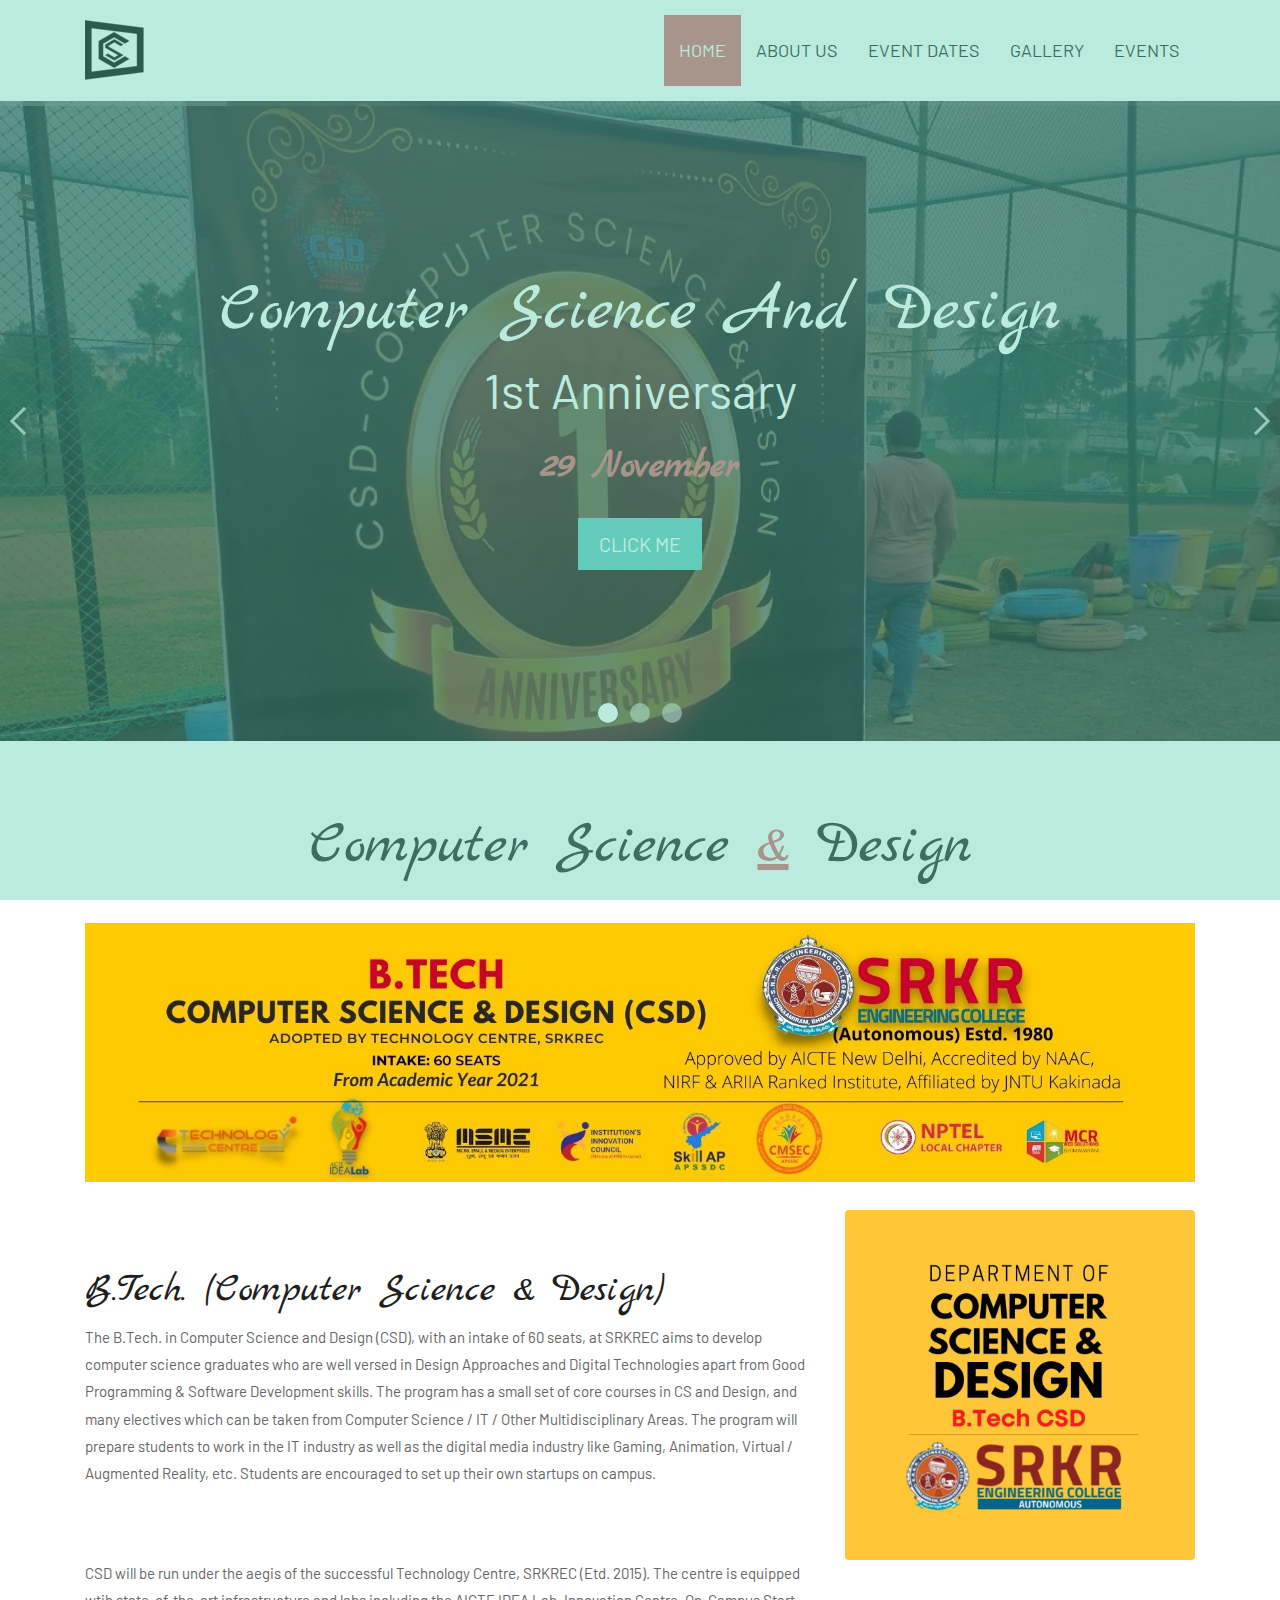
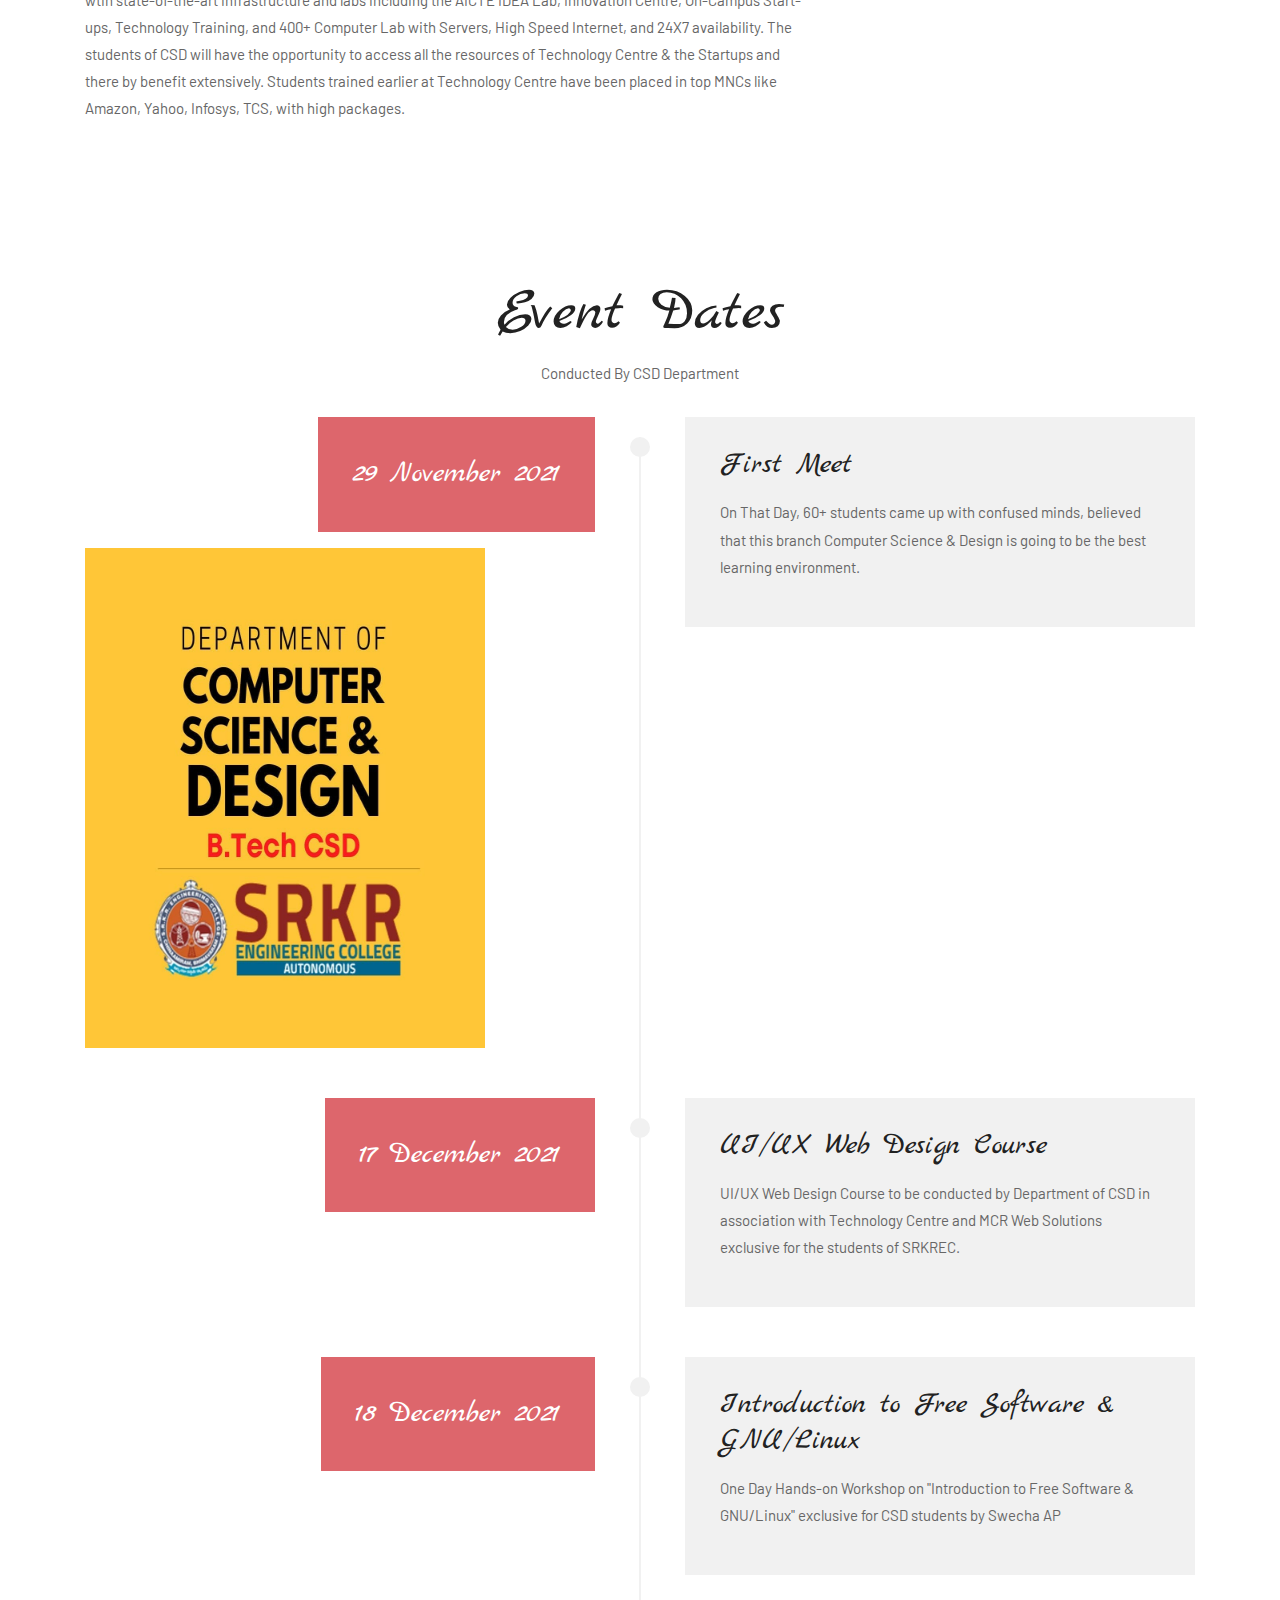
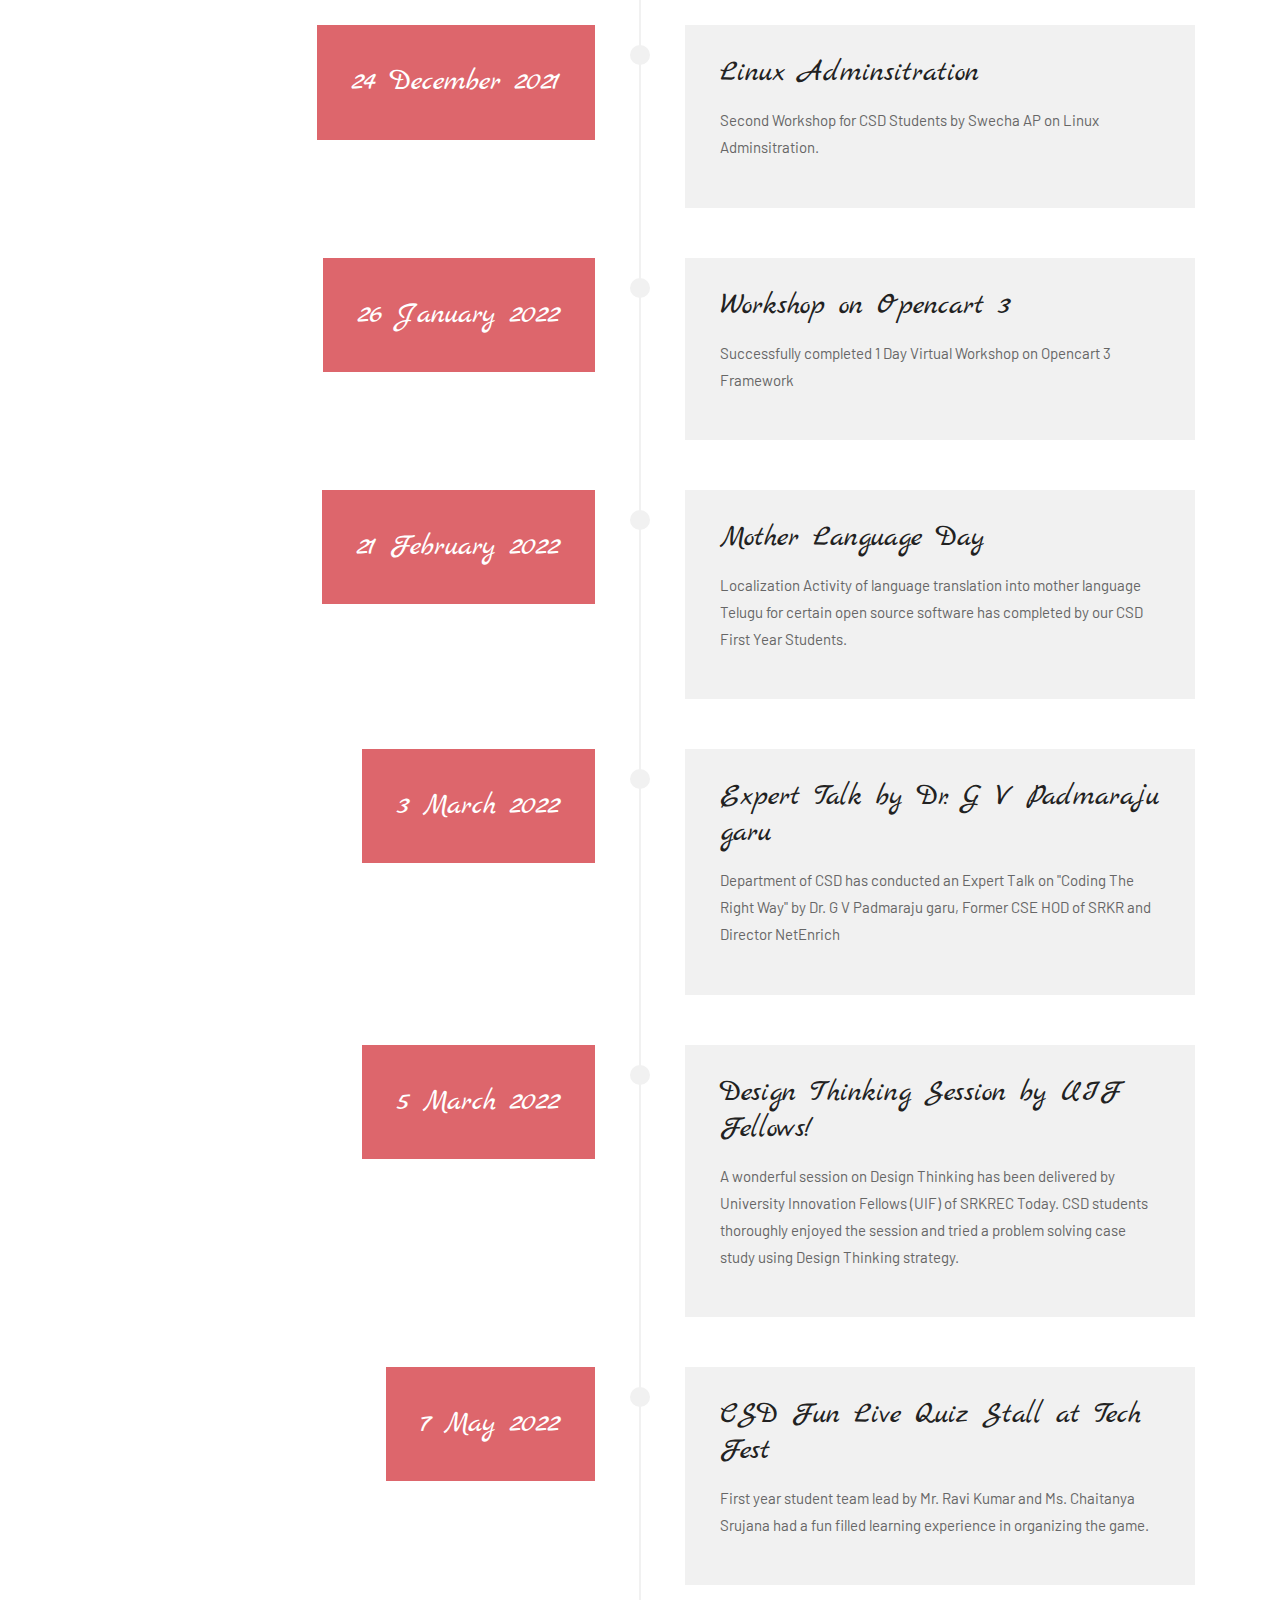
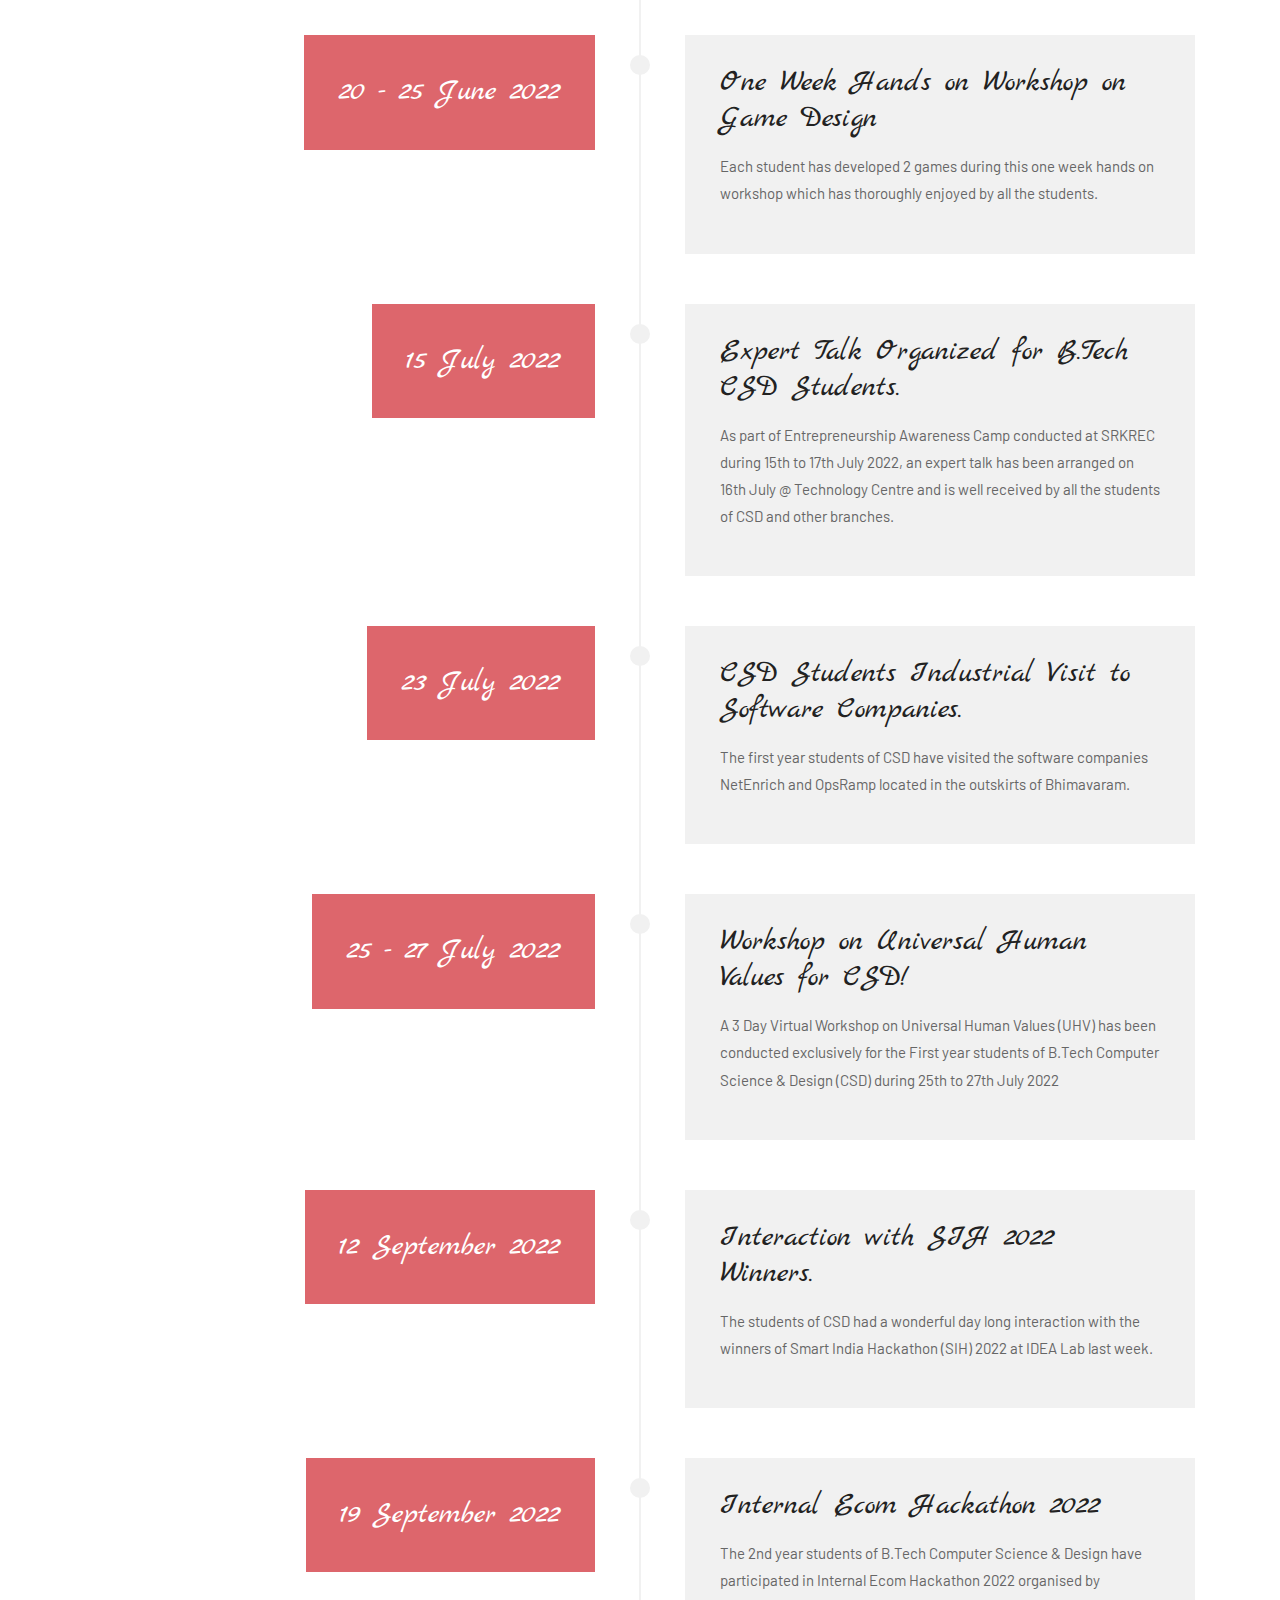
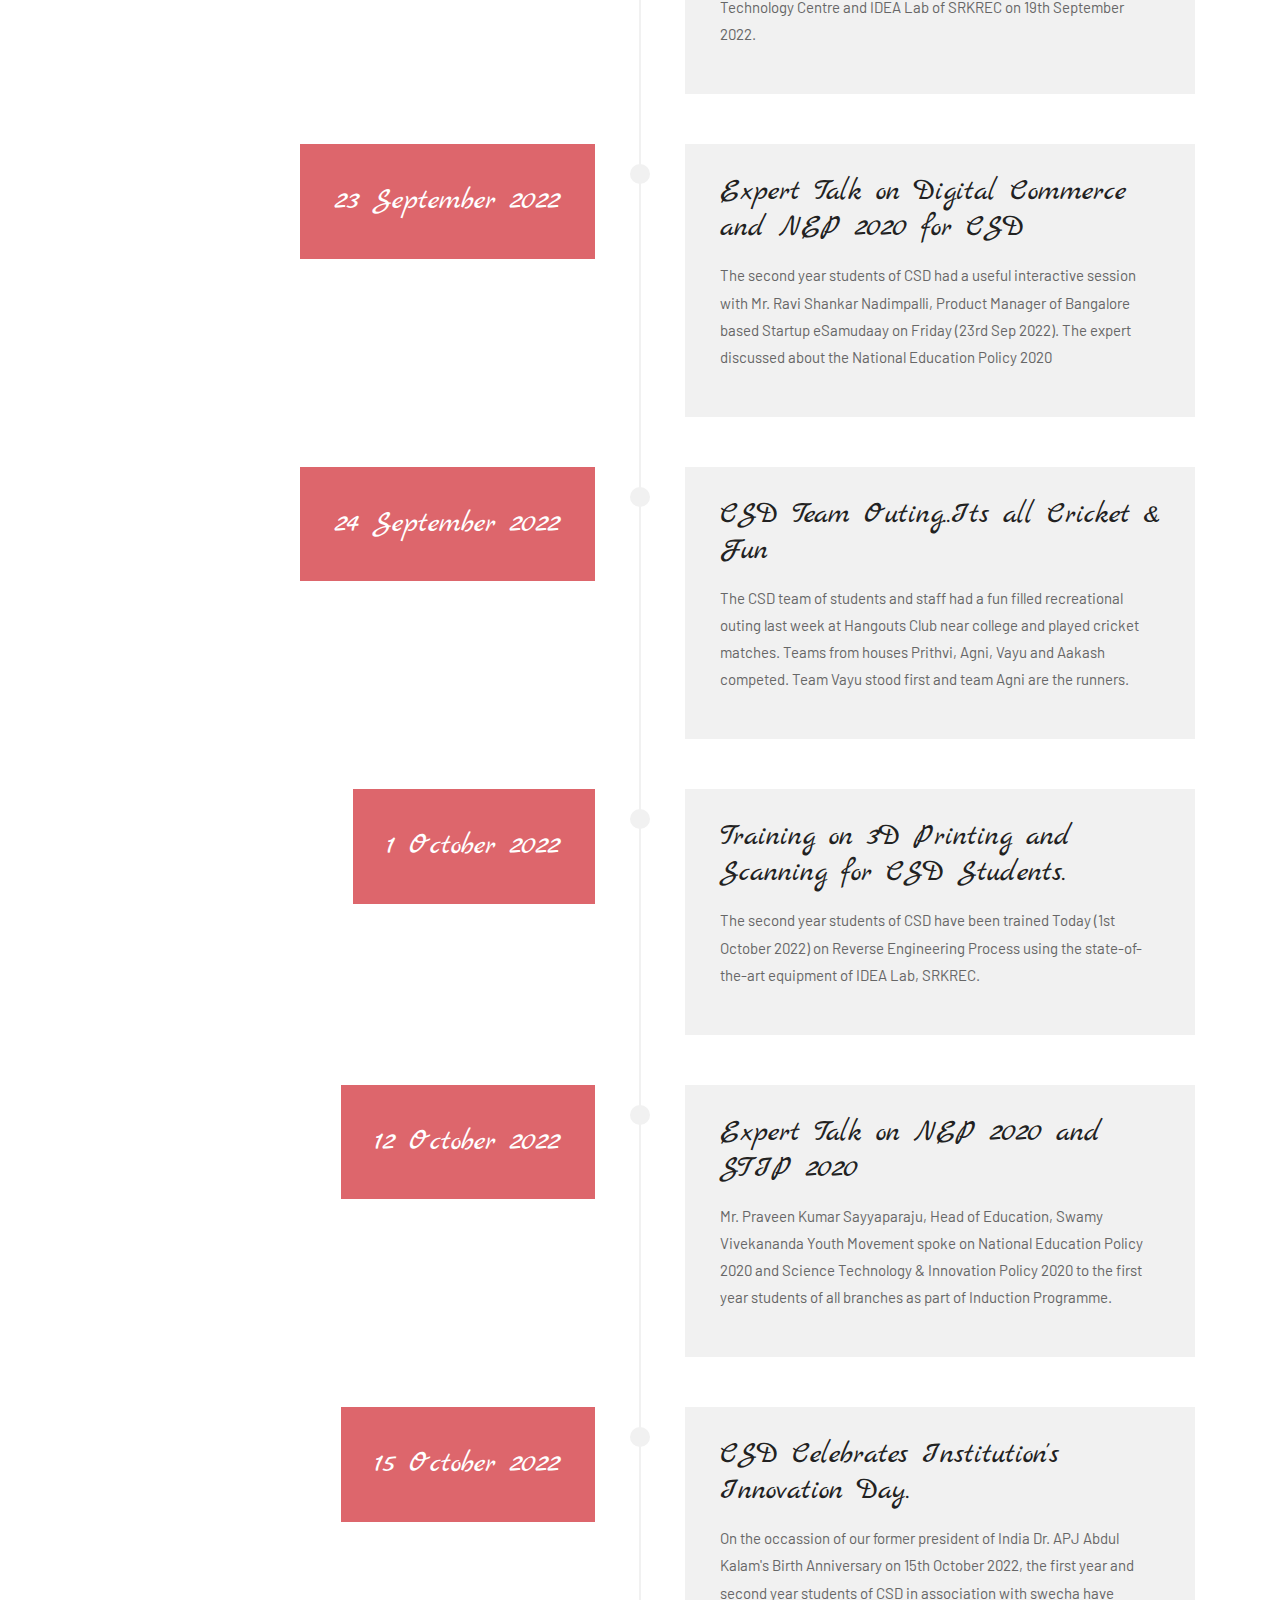
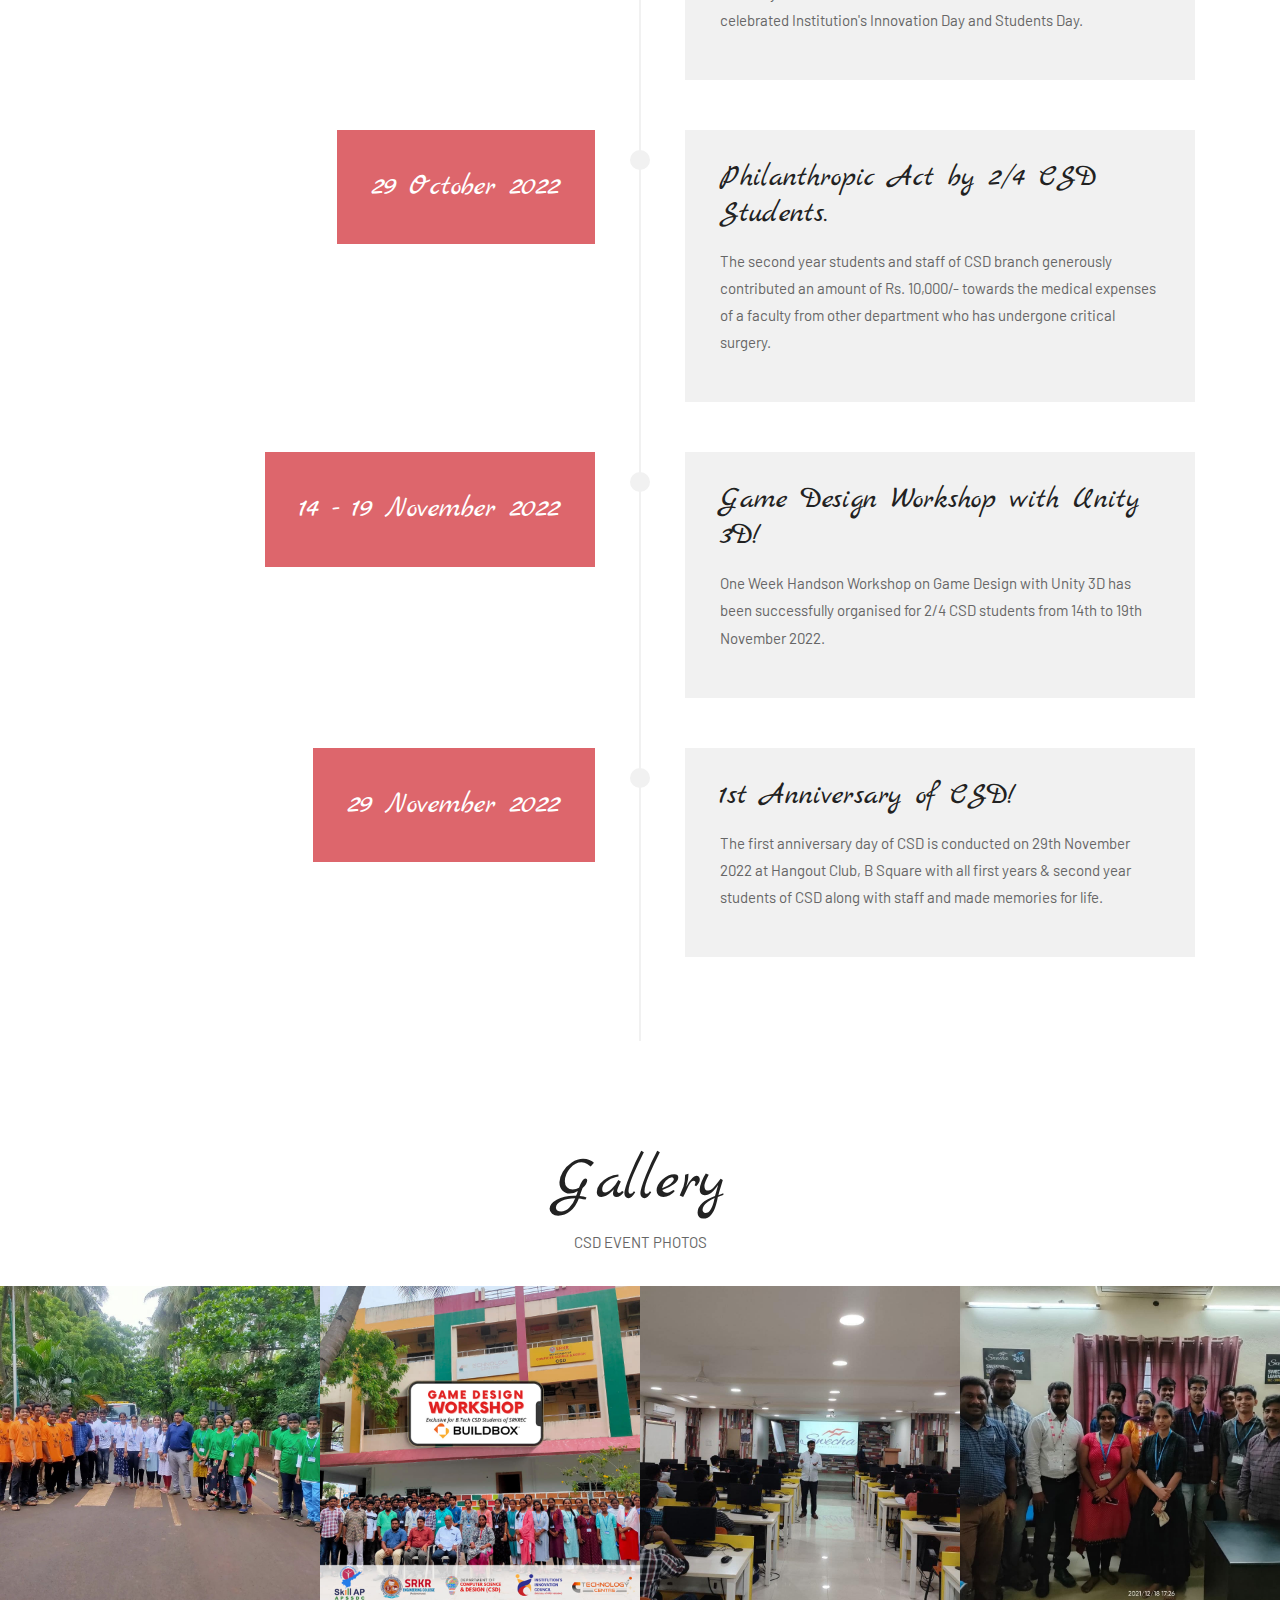
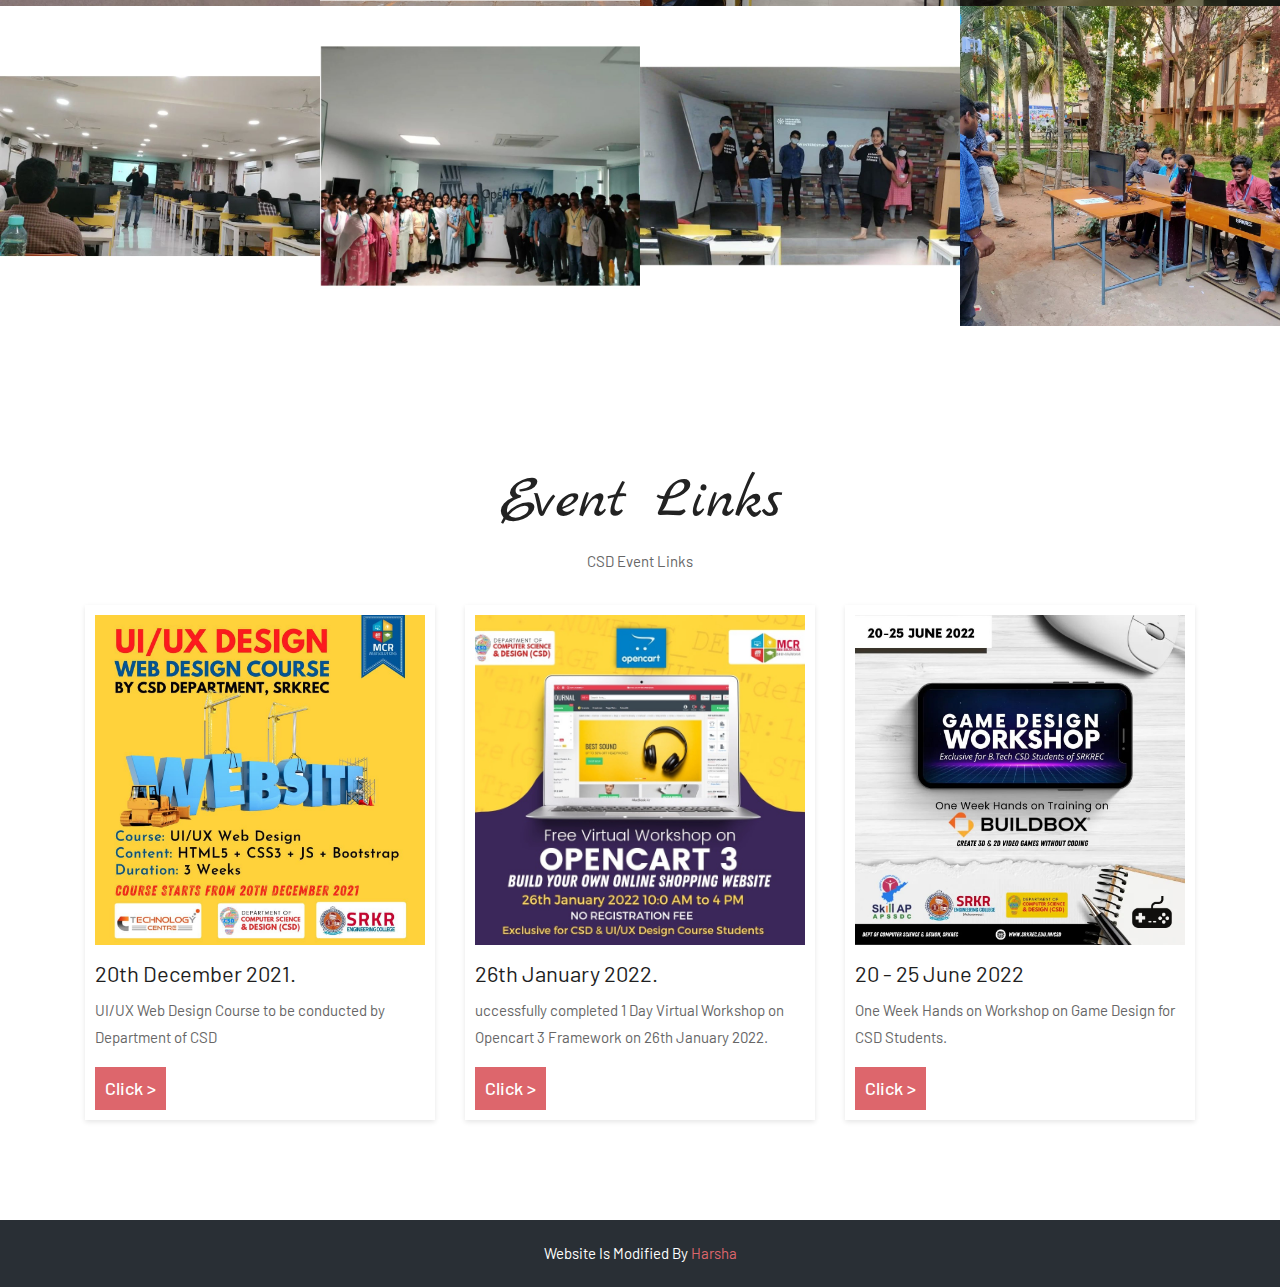
==== index.html @ 841bbce8 "ww" ====
<!DOCTYPE html>
<html lang="en"><!-- Basic -->
<head>
	<meta charset="utf-8">
    <meta http-equiv="X-UA-Compatible" content="IE=edge">   
   
    <!-- Mobile Metas -->
    <meta name="viewport" content="width=device-width, minimum-scale=1.0, maximum-scale=1.0, user-scalable=no">
 
     <!-- Site Metas -->
    <title>CSD</title>  
    <meta name="keywords" content="">
    <meta name="description" content="">
    <meta name="author" content="">

    <!-- Site Icons -->
    <link rel="shortcut icon" href="images/Fav_icon.png" type="image/x-icon">
    <link rel="Fav_icon" href="images/Fav_icon.png">

    <!-- Bootstrap CSS -->
    <link rel="stylesheet" href="css/bootstrap.min.css">
    <!-- Pogo Slider CSS -->
    <link rel="stylesheet" href="css/pogo-slider.min.css">
	<!-- Site CSS -->
    <link rel="stylesheet" href="css/style.css">    
    <!-- Responsive CSS -->
    <link rel="stylesheet" href="css/responsive.css">
    <!-- Custom CSS -->
    <link rel="stylesheet" href="css/custom.css">

    <!--[if lt IE 9]>
      <script src="https://oss.maxcdn.com/libs/html5shiv/3.7.0/html5shiv.js"></script>
      <script src="https://oss.maxcdn.com/libs/respond.js/1.4.2/respond.min.js"></script>
    <![endif]-->

</head>
<body id="home" data-spy="scroll" data-target="#navbar-wd" data-offset="98">

	<!-- LOADER -->
    <div id="preloader">
		<div class="preloader pulse">
			<i class="" aria-hidden="true"></i>
		</div>
    </div>
	
      
	<!-- end loader -->
    <!-- END LOADER -->
	
	<!-- Start header -->
	<header class="top-header">
		<nav class="navbar header-nav navbar-expand-lg">
            <div class="container">
				<a class="navbar-brand" href="index.html"><img src="images/Logo.png" alt="image"></a>
				<button class="navbar-toggler" type="button" data-toggle="collapse" data-target="#navbar-wd" aria-controls="navbar-wd" aria-expanded="false" aria-label="Toggle navigation">
					<span></span>
					<span></span>
					<span></span>
				</button>
                <div class="collapse navbar-collapse justify-content-end" id="navbar-wd">
                    <ul class="navbar-nav">
                        <li><a class="nav-link active" href="#home">Home</a></li>
                        <li><a class="nav-link" href="#about">About Us</a></li>
                        <li><a class="nav-link" href="#story">Event Dates</a></li>
                       
                        <li><a class="nav-link" href="#gallery">Gallery</a></li>
                        <li><a class="nav-link" href="#events">Events</a></li>
						<!-- <li><a class="nav-link" href="#contact">Contact</a></li> -->
                    </ul>
                </div>
            </div>
        </nav>
	</header>
	<!-- End header -->
	
	<!-- Start Banner -->
	<div class="ulockd-home-slider">
		<div class="container-fluid">
			<div class="row">
				<div class="pogoSlider" id="js-main-slider">
					<div class="pogoSlider-slide" data-transition="zipReveal" data-duration="1500" style="background-image:url(images/Csd1.jpg);">
						<div class="lbox-caption">
							<div class="lbox-details">
								<h1>Computer Science And Design</h1>
								<h2>1st Anniversary</h3>
								<p><strong> 29 November</strong></p>
								<a href="https://www.instagram.com/p/Cli1pcwvF7M/" target="_blank" class="btn ">Click Me</a>
							</div>
						</div>
					</div>
					<div class="pogoSlider-slide" data-transition="blocksReveal" data-duration="1500" style="background-image:url(images/1st.jpg);">
						<div class="lbox-caption">
							<div class="lbox-details">
							
							</div>
						</div>
					</div>
					<div class="pogoSlider-slide" data-transition="shrinkReveal" data-duration="2000" style="background-image:url(images/2nd.jpg);">
						<div class="lbox-caption">
							<div class="lbox-details">
								
							</div>
						</div>
						
					</div>
				</div><!-- .pogoSlider -->
			</div>
		</div>
	</div>
	<!-- End Banner -->
	
	<!-- Start About us -->
	<div id="about" class="about-box">
		<div class="about-a1">
			<div class="container">
				<div class="row">
					<div class="col-lg-12">
						<div class="title-box">
							<h2>Computer Science <span>&</span> Design</h2>
						</div>
					</div>
				</div>
				<img src='images/banner.jpg' class='responsive' width='100%'>
				<br><br>
				<div class="row">
					<div class="col-lg-12 col-md-12 col-sm-12">
						<div class="row align-items-center about-main-info">
							<div class="col-lg-8 col-md-6 col-sm-12">
								<h2> B.Tech. (Computer Science & Design)</h2>
								<p>The B.Tech. in Computer Science and Design (CSD), with an intake of 60 seats, at SRKREC aims to develop computer science graduates who are well versed in Design Approaches and Digital Technologies apart from Good Programming & Software Development skills. The program has a small set of core courses in CS and Design, and many electives which can be taken from Computer Science / IT / Other Multidisciplinary Areas. The program will prepare students to work in the IT industry as well as the digital media industry like Gaming, Animation, Virtual / Augmented Reality, etc. Students are encouraged to set up their own startups on campus. </p>
							</div>
							<div class="col-lg-4 col-md-6 col-sm-12">
								<div class="about-img">
									<img class="img-fluid rounded" src="images/sideimg.jpg" alt="" />
								</div>
							</div>
						</div>
						<div class="row align-items-center about-main-info">
							<div class="col-lg-8 col-md-6 col-sm-12">
								<p>CSD will be run under the aegis of the successful Technology Centre, SRKREC (Etd. 2015). The centre is equipped wtih state-of-the-art infrastructure and labs including the AICTE IDEA Lab, Innovation Centre, On-Campus Start-ups, Technology Training, and 400+ Computer Lab with Servers, High Speed Internet, and 24X7 availability.

									The students of CSD will have the opportunity to access all the resources of Technology Centre & the Startups and there by benefit extensively. Students trained earlier at Technology Centre have been placed in top MNCs like Amazon, Yahoo, Infosys, TCS, with high packages. </p>
							</div>
						</div>
					</div>
				</div>
			</div>
		</div>
	</div>
	<!-- End About us -->
	
	<!-- Start Events -->
	<div id="story" class="story-box main-timeline-box">
		<div class="container">
			<div class="row">
				<div class="col-lg-12">
					<div class="title-box">
						<h2>Event Dates</h2>
						<p>Conducted By CSD Department</p>
					</div>
				</div>
			</div>
			<div class="row timeline-element separline">
				<div class="timeline-date-panel col-xs-12 col-md-6  align-left">         
                    <div class="time-line-date-content">
                        <p class="mbr-timeline-date mbr-fonts-style display-font">
                            29 November 2021  
                        </p>
						<img src="images/sideimg.jpg" alt="" width="400" height="500"/>
						

                    </div>
				</div>
				<span class="iconBackground"></span>
				<div class="col-xs-12 col-md-6 align-left">
					<div class="timeline-text-content">
						<h4 class="mbr-timeline-title pb-3 mbr-fonts-style display-font">First Meet</h4>
						<p class="mbr-timeline-text mbr-fonts-style display-7">
							On That Day, 60+ students came up with confused minds, believed that this branch Computer Science & Design is going to be the best learning environment.
						</p>
					 </div>
				</div>
			</div>
			<div class="row timeline-element separline">
				<div class="timeline-date-panel col-xs-12 col-md-6  align-left">         
                    <div class="time-line-date-content">
                        <p class="mbr-timeline-date mbr-fonts-style display-font">
                            17 December 2021  
                        </p>
                    </div>
				</div>
				<span class="iconBackground"></span>
				<div class="col-xs-12 col-md-6 align-left">
					<div class="timeline-text-content">
						<h4 class="mbr-timeline-title pb-3 mbr-fonts-style display-font">UI/UX Web Design Course</h4>
						<p class="mbr-timeline-text mbr-fonts-style display-7">
							UI/UX Web Design Course to be conducted by Department of CSD in association with Technology Centre and MCR Web Solutions exclusive for the students of SRKREC.
						</p>
					 </div>
				</div>
			</div>
			<div class="row timeline-element separline">
				<div class="timeline-date-panel col-xs-12 col-md-6  align-left">         
                    <div class="time-line-date-content">
                        <p class="mbr-timeline-date mbr-fonts-style display-font">
                            18 December 2021  
                        </p>
                    </div>
				</div>
				<span class="iconBackground"></span>
				<div class="col-xs-12 col-md-6 align-left">
					<div class="timeline-text-content">
						<h4 class="mbr-timeline-title pb-3 mbr-fonts-style display-font">Introduction to Free Software & GNU/Linux</h4>
						<p class="mbr-timeline-text mbr-fonts-style display-7">
							One Day Hands-on Workshop on "Introduction to Free Software & GNU/Linux" exclusive for CSD students by Swecha AP
						</p>
					 </div>
				</div>
			</div>
			<div class="row timeline-element separline">
				<div class="timeline-date-panel col-xs-12 col-md-6  align-left">         
                    <div class="time-line-date-content">
                        <p class="mbr-timeline-date mbr-fonts-style display-font">
                            24 December 2021  
                        </p>
                    </div>
				</div>
				<span class="iconBackground"></span>
				<div class="col-xs-12 col-md-6 align-left">
					<div class="timeline-text-content">
						<h4 class="mbr-timeline-title pb-3 mbr-fonts-style display-font">Linux Adminsitration</h4>
						<p class="mbr-timeline-text mbr-fonts-style display-7">
							Second Workshop for CSD Students by Swecha AP on Linux Adminsitration.
						</p>
					 </div>
				</div>
			</div>
			<div class="row timeline-element separline">
				<div class="timeline-date-panel col-xs-12 col-md-6  align-left">         
                    <div class="time-line-date-content">
                        <p class="mbr-timeline-date mbr-fonts-style display-font">
                            26 January 2022  
                        </p>
                    </div>
				</div>
				<span class="iconBackground"></span>
				<div class="col-xs-12 col-md-6 align-left">
					<div class="timeline-text-content">
						<h4 class="mbr-timeline-title pb-3 mbr-fonts-style display-font">Workshop on Opencart 3</h4>
						<p class="mbr-timeline-text mbr-fonts-style display-7">
							Successfully completed 1 Day Virtual Workshop on Opencart 3 Framework
						</p>
					 </div>
				</div>
			</div>
			<div class="row timeline-element separline">
				<div class="timeline-date-panel col-xs-12 col-md-6  align-left">         
                    <div class="time-line-date-content">
                        <p class="mbr-timeline-date mbr-fonts-style display-font">
                            21 February 2022  
                        </p>
                    </div>
				</div>
				<span class="iconBackground"></span>
				<div class="col-xs-12 col-md-6 align-left">
					<div class="timeline-text-content">
						<h4 class="mbr-timeline-title pb-3 mbr-fonts-style display-font">Mother Language Day</h4>
						<p class="mbr-timeline-text mbr-fonts-style display-7">
							Localization Activity of language translation into mother language Telugu for certain open source software has completed by our CSD First Year Students.
						</p>
					 </div>
				</div>
			</div>
			<div class="row timeline-element separline">
				<div class="timeline-date-panel col-xs-12 col-md-6  align-left">         
                    <div class="time-line-date-content">
                        <p class="mbr-timeline-date mbr-fonts-style display-font">
                            3 March 2022  
                        </p>
                    </div>
				</div>
				<span class="iconBackground"></span>
				<div class="col-xs-12 col-md-6 align-left">
					<div class="timeline-text-content">
						<h4 class="mbr-timeline-title pb-3 mbr-fonts-style display-font">Expert Talk by Dr. G V Padmaraju garu</h4>
						<p class="mbr-timeline-text mbr-fonts-style display-7">
							Department of CSD has conducted an Expert Talk on "Coding The Right Way" by Dr. G V Padmaraju garu, Former CSE HOD of SRKR and Director NetEnrich
						</p>
					 </div>
				</div>
			</div>
			<div class="row timeline-element separline">
				<div class="timeline-date-panel col-xs-12 col-md-6  align-left">         
                    <div class="time-line-date-content">
                        <p class="mbr-timeline-date mbr-fonts-style display-font">
                            5 March 2022  
                        </p>
                    </div>
				</div>
				<span class="iconBackground"></span>
				<div class="col-xs-12 col-md-6 align-left">
					<div class="timeline-text-content">
						<h4 class="mbr-timeline-title pb-3 mbr-fonts-style display-font">Design Thinking Session by UIF Fellows!</h4>
						<p class="mbr-timeline-text mbr-fonts-style display-7">
							A wonderful session on Design Thinking has been delivered by University Innovation Fellows (UIF) of SRKREC Today. CSD students thoroughly enjoyed the session and tried a problem solving case study using Design Thinking strategy.
						</p>
					 </div>
				</div>
			</div>
			<div class="row timeline-element separline">
				<div class="timeline-date-panel col-xs-12 col-md-6  align-left">         
                    <div class="time-line-date-content">
                        <p class="mbr-timeline-date mbr-fonts-style display-font">
                            7 May 2022  
                        </p>
                    </div>
				</div>
				<span class="iconBackground"></span>
				<div class="col-xs-12 col-md-6 align-left">
					<div class="timeline-text-content">
						<h4 class="mbr-timeline-title pb-3 mbr-fonts-style display-font">CSD Fun Live Quiz Stall at Tech Fest </h4>
						<p class="mbr-timeline-text mbr-fonts-style display-7">
							First year student team lead by Mr. Ravi Kumar and Ms. Chaitanya Srujana had a fun filled learning experience in organizing the game.
						</p>
					 </div>
				</div>
			</div>
			<div class="row timeline-element separline">
				<div class="timeline-date-panel col-xs-12 col-md-6  align-left">         
                    <div class="time-line-date-content">
                        <p class="mbr-timeline-date mbr-fonts-style display-font">
                            20 - 25 June 2022 
                        </p>
                    </div>
				</div>
				<span class="iconBackground"></span>
				<div class="col-xs-12 col-md-6 align-left">
					<div class="timeline-text-content">
						<h4 class="mbr-timeline-title pb-3 mbr-fonts-style display-font">One Week Hands on Workshop on Game Design</h4>
						<p class="mbr-timeline-text mbr-fonts-style display-7">
							Each student has developed 2 games during this one week hands on workshop which has thoroughly enjoyed by all the students.
						</p>
					 </div>
				</div>
			</div>
			<div class="row timeline-element separline">
				<div class="timeline-date-panel col-xs-12 col-md-6  align-left">         
                    <div class="time-line-date-content">
                        <p class="mbr-timeline-date mbr-fonts-style display-font">
                            15 July 2022  
                        </p>
                    </div>
				</div>
				<span class="iconBackground"></span>
				<div class="col-xs-12 col-md-6 align-left">
					<div class="timeline-text-content">
						<h4 class="mbr-timeline-title pb-3 mbr-fonts-style display-font">Expert Talk Organized for B.Tech CSD Students.</h4>
						<p class="mbr-timeline-text mbr-fonts-style display-7">
							As part of Entrepreneurship Awareness Camp conducted at SRKREC during 15th to 17th July 2022, an expert talk has been arranged on 16th July @ Technology Centre and is well received by all the students of CSD and other branches.
						</p>
					 </div>
				</div>
			</div>
			<div class="row timeline-element separline">
				<div class="timeline-date-panel col-xs-12 col-md-6  align-left">         
                    <div class="time-line-date-content">
                        <p class="mbr-timeline-date mbr-fonts-style display-font">
                            23 July 2022  
                        </p>
                    </div>
				</div>
				<span class="iconBackground"></span>
				<div class="col-xs-12 col-md-6 align-left">
					<div class="timeline-text-content">
						<h4 class="mbr-timeline-title pb-3 mbr-fonts-style display-font">CSD Students Industrial Visit to Software Companies.</h4>
						<p class="mbr-timeline-text mbr-fonts-style display-7">
							The first year students of CSD have visited the software companies NetEnrich and OpsRamp located in the outskirts of Bhimavaram.
						</p>
					 </div>
				</div>
			</div>
			<div class="row timeline-element separline">
				<div class="timeline-date-panel col-xs-12 col-md-6  align-left">         
                    <div class="time-line-date-content">
                        <p class="mbr-timeline-date mbr-fonts-style display-font">
                            25 - 27 July 2022  
                        </p>
                    </div>
				</div>
				<span class="iconBackground"></span>
				<div class="col-xs-12 col-md-6 align-left">
					<div class="timeline-text-content">
						<h4 class="mbr-timeline-title pb-3 mbr-fonts-style display-font">Workshop on Universal Human Values for CSD!</h4>
						<p class="mbr-timeline-text mbr-fonts-style display-7">
							A 3 Day Virtual Workshop on Universal Human Values (UHV) has been conducted exclusively for the First year students of B.Tech Computer Science & Design (CSD) during 25th to 27th July 2022
						</p>
					 </div>
				</div>
			</div>
			<div class="row timeline-element separline">
				<div class="timeline-date-panel col-xs-12 col-md-6  align-left">         
                    <div class="time-line-date-content">
                        <p class="mbr-timeline-date mbr-fonts-style display-font">
                            12 September 2022  
                        </p>
                    </div>
				</div>
				<span class="iconBackground"></span>
				<div class="col-xs-12 col-md-6 align-left">
					<div class="timeline-text-content">
						<h4 class="mbr-timeline-title pb-3 mbr-fonts-style display-font">Interaction with SIH 2022 Winners.</h4>
						<p class="mbr-timeline-text mbr-fonts-style display-7">
							The students of CSD had a wonderful day long interaction with the winners of Smart India Hackathon (SIH) 2022 at IDEA Lab last week.
						</p>
					 </div>
				</div>
			</div>
			<div class="row timeline-element separline">
				<div class="timeline-date-panel col-xs-12 col-md-6  align-left">         
                    <div class="time-line-date-content">
                        <p class="mbr-timeline-date mbr-fonts-style display-font">
                            19 September 2022  
                        </p>
                    </div>
				</div>
				<span class="iconBackground"></span>
				<div class="col-xs-12 col-md-6 align-left">
					<div class="timeline-text-content">
						<h4 class="mbr-timeline-title pb-3 mbr-fonts-style display-font">Internal Ecom Hackathon 2022</h4>
						<p class="mbr-timeline-text mbr-fonts-style display-7">
							The 2nd year students of B.Tech Computer Science & Design have participated in Internal Ecom Hackathon 2022 organised by Technology Centre and IDEA Lab of SRKREC on 19th September 2022.
						</p>
					 </div>
				</div>
			</div>
			<div class="row timeline-element separline">
				<div class="timeline-date-panel col-xs-12 col-md-6  align-left">         
                    <div class="time-line-date-content">
                        <p class="mbr-timeline-date mbr-fonts-style display-font">
                            23 September 2022  
                        </p>
                    </div>
				</div>
				<span class="iconBackground"></span>
				<div class="col-xs-12 col-md-6 align-left">
					<div class="timeline-text-content">
						<h4 class="mbr-timeline-title pb-3 mbr-fonts-style display-font">Expert Talk on Digital Commerce and NEP 2020 for CSD</h4>
						<p class="mbr-timeline-text mbr-fonts-style display-7">
							The second year students of CSD had a useful interactive session with Mr. Ravi Shankar Nadimpalli, Product Manager of Bangalore based Startup eSamudaay on Friday (23rd Sep 2022). The expert discussed about the National Education Policy 2020 
						</p>
					 </div>
				</div>
			</div>
			<div class="row timeline-element separline">
				<div class="timeline-date-panel col-xs-12 col-md-6  align-left">         
                    <div class="time-line-date-content">
                        <p class="mbr-timeline-date mbr-fonts-style display-font">
                            24 September 2022  
                        </p>
                    </div>
				</div>
				<span class="iconBackground"></span>
				<div class="col-xs-12 col-md-6 align-left">
					<div class="timeline-text-content">
						<h4 class="mbr-timeline-title pb-3 mbr-fonts-style display-font">CSD Team Outing..Its all Cricket & Fun</h4>
						<p class="mbr-timeline-text mbr-fonts-style display-7">
							The CSD team of students and staff had a fun filled recreational outing last week at Hangouts Club near college and played cricket matches. Teams from houses Prithvi, Agni, Vayu and Aakash competed. Team Vayu stood first and team Agni are the runners.
						</p>
					 </div>
				</div>
			</div>
			<div class="row timeline-element separline">
				<div class="timeline-date-panel col-xs-12 col-md-6  align-left">         
                    <div class="time-line-date-content">
                        <p class="mbr-timeline-date mbr-fonts-style display-font">
                            1 October 2022  
                        </p>
                    </div>
				</div>
				<span class="iconBackground"></span>
				<div class="col-xs-12 col-md-6 align-left">
					<div class="timeline-text-content">
						<h4 class="mbr-timeline-title pb-3 mbr-fonts-style display-font">Training on 3D Printing and Scanning for CSD Students.</h4>
						<p class="mbr-timeline-text mbr-fonts-style display-7">
							The second year students of CSD have been trained Today (1st October 2022) on Reverse Engineering Process using the state-of-the-art equipment of IDEA Lab, SRKREC. 
						</p>
					 </div>
				</div>
			</div>
			<div class="row timeline-element separline">
				<div class="timeline-date-panel col-xs-12 col-md-6  align-left">         
                    <div class="time-line-date-content">
                        <p class="mbr-timeline-date mbr-fonts-style display-font">
                            12 October 2022  
                        </p>
                    </div>
				</div>
				<span class="iconBackground"></span>
				<div class="col-xs-12 col-md-6 align-left">
					<div class="timeline-text-content">
						<h4 class="mbr-timeline-title pb-3 mbr-fonts-style display-font">Expert Talk on NEP 2020 and STIP 2020</h4>
						<p class="mbr-timeline-text mbr-fonts-style display-7">
							Mr. Praveen Kumar Sayyaparaju, Head of Education, Swamy Vivekananda Youth Movement spoke on National Education Policy 2020 and Science Technology & Innovation Policy 2020 to the first year students of all branches as part of Induction Programme.
						</p>
					 </div>
				</div>
			</div>
			<div class="row timeline-element separline">
				<div class="timeline-date-panel col-xs-12 col-md-6  align-left">         
                    <div class="time-line-date-content">
                        <p class="mbr-timeline-date mbr-fonts-style display-font">
                            15 October 2022  
                        </p>
                    </div>
				</div>
				<span class="iconBackground"></span>
				<div class="col-xs-12 col-md-6 align-left">
					<div class="timeline-text-content">
						<h4 class="mbr-timeline-title pb-3 mbr-fonts-style display-font">CSD Celebrates Institution's Innovation Day.</h4>
						<p class="mbr-timeline-text mbr-fonts-style display-7">
							On the occassion of our former president of India Dr. APJ Abdul Kalam's Birth Anniversary on 15th October 2022, the first year and second year students of CSD in association with swecha have celebrated Institution's Innovation Day and Students Day.
						</p>
					 </div>
				</div>
			</div>
			<div class="row timeline-element separline">
				<div class="timeline-date-panel col-xs-12 col-md-6  align-left">         
                    <div class="time-line-date-content">
                        <p class="mbr-timeline-date mbr-fonts-style display-font">
                            29 October 2022  
                        </p>
                    </div>
				</div>
				<span class="iconBackground"></span>
				<div class="col-xs-12 col-md-6 align-left">
					<div class="timeline-text-content">
						<h4 class="mbr-timeline-title pb-3 mbr-fonts-style display-font">Philanthropic Act by 2/4 CSD Students.</h4>
						<p class="mbr-timeline-text mbr-fonts-style display-7">
							The second year students and staff of CSD branch generously contributed an amount of Rs. 10,000/- towards the medical expenses of a faculty from other department who has undergone critical surgery.
						</p>
					 </div>
				</div>
			</div>
			<div class="row timeline-element separline">
				<div class="timeline-date-panel col-xs-12 col-md-6  align-left">         
                    <div class="time-line-date-content">
                        <p class="mbr-timeline-date mbr-fonts-style display-font">
                            14 - 19 November 2022  
                        </p>
                    </div>
				</div>
				<span class="iconBackground"></span>
				<div class="col-xs-12 col-md-6 align-left">
					<div class="timeline-text-content">
						<h4 class="mbr-timeline-title pb-3 mbr-fonts-style display-font">Game Design Workshop with Unity 3D!</h4>
						<p class="mbr-timeline-text mbr-fonts-style display-7">
							One Week Handson Workshop on Game Design with Unity 3D has been successfully organised for 2/4 CSD students from 14th to 19th November 2022.
						</p>
					 </div>
				</div>
			</div>
			<div class="row timeline-element separline">
				<div class="timeline-date-panel col-xs-12 col-md-6  align-left">         
                    <div class="time-line-date-content">
                        <p class="mbr-timeline-date mbr-fonts-style display-font">
                            29 November 2022  
                        </p>
                    </div>
				</div>
				<span class="iconBackground"></span>
				<div class="col-xs-12 col-md-6 align-left">
					<div class="timeline-text-content">
						<h4 class="mbr-timeline-title pb-3 mbr-fonts-style display-font">1st Anniversary of CSD!</h4>
						<p class="mbr-timeline-text mbr-fonts-style display-7">
							The first anniversary day of CSD is conducted on 29th November 2022 at Hangout Club, B Square with all first years & second year students of CSD along with staff and made memories for life.
						</p>
					 </div>
				</div>
			</div>
        
		
			


		</div>
	</div>
	<!-- End Events -->
	
	
	
	<!-- Start Gallery -->
	<div id="gallery" class="gallery-box">
		<div class="container-fluid">
			<div class="row">
				<div class="col-lg-12">
					<div class="title-box">
						<h2>Gallery</h2>
						<p>CSD EVENT PHOTOS </p>
					</div>
				</div>
			</div>
			<div class="row">
				<ul class="popup-gallery clearfix">
					<li>
						<a href="images/6.jpg">
							<img class="img-fluid" src="images/6.jpg" alt="single image">
							<span class="overlay"><i class="fa fa-heart-o" aria-hidden="true"></i></span>
						</a>
					</li>
					<li>
						<a href="images/2.jpg">
							<img class="img-fluid" src="images/2.jpg" alt="single image">
							<span class="overlay"><i class="fa fa-heart-o" aria-hidden="true"></i></span>
						</a>
					</li>
					<li>
						<a href="images/3.jpg">
							<img class="img-fluid" src="images/3.jpg" alt="single image">
							<span class="overlay"><i class="fa fa-heart-o" aria-hidden="true"></i></span>
						</a>
					</li>
					<li>
						<a href="images/4.jpg">
							<img class="img-fluid" src="images/4.jpg" alt="single image">
							<span class="overlay"><i class="fa fa-heart-o" aria-hidden="true"></i></span>
						</a>
					</li>
					<li>
						<a href="images/5.jpg">
							<img class="img-fluid" src="images/5.jpg" alt="single image">
							<span class="overlay"><i class="fa fa-heart-o" aria-hidden="true"></i></span>
						</a>
					</li>
					<li>
						<a href="images/1.jpg">
							<img class="img-fluid" src="images/1.jpg" alt="single image">
							<span class="overlay"><i class="fa fa-heart-o" aria-hidden="true"></i></span>
						</a>
					</li>
					<li>
						<a href="images/7.jpg">
							<img class="img-fluid" src="images/7.jpg" alt="single image">
							<span class="overlay"><i class="fa fa-heart-o" aria-hidden="true"></i></span>
						</a>
					</li>
					<li>
						<a href="images/8.jpg">
							<img class="img-fluid" src="images/8.jpg" alt="single image">
							<span class="overlay"><i class="fa fa-heart-o" aria-hidden="true"></i></span>
						</a>
					</li>
				</ul>
			</div>
		</div>
	</div>
	<!-- End Gallery -->
	
	<!-- Start Events -->
	<div id="events" class="events-box">
		<div class="container">
			<div class="row">
				<div class="col-lg-12">
					<div class="title-box">
						<h2>Event Links</h2>
						<p>CSD Event Links </p>
					</div>
				</div>
			</div>
			<div class="row">
				<div class="col-lg-4 col-md-6 col-sm-12">
					<div class="event-inner">
						<div class="event-img">
							<img class="img-fluid" src="images/event1.jpg" alt="" />
						</div>
						<h2>20th December 2021.</h2>
						<p>UI/UX Web Design Course to be conducted by Department of CSD</p>
						<a href="https://www.instagram.com/p/CXlQGcolHOj/" target="_blank">Click ></a>
					</div>
				</div>
				<div class="col-lg-4 col-md-6 col-sm-12">
					<div class="event-inner">
						<div class="event-img">
							<img class="img-fluid" src="images/event4.jpg" alt="" />
						</div>
						<h2>26th January 2022. </h2>
						<p>uccessfully completed 1 Day Virtual Workshop on Opencart 3 Framework on 26th January 2022. </p>
						<a href="https://www.instagram.com/p/CZQ5AJJltAX/" target="_blank">Click ></a>
					</div>
				</div>
				<div class="col-lg-4 col-md-6 col-sm-12">
					<div class="event-inner">
						<div class="event-img">
							<img class="img-fluid" src="images/event8.jpg" alt="" />
						</div>
						<h2>20 - 25 June 2022 </h2>
						<p>One Week Hands on Workshop on Game Design for CSD Students.
						</p>
						<a href="https://www.instagram.com/p/Ce0Ygs8Fqtj/" target="_blank">Click ></a>
					</div>
				</div>
			</div>
		</div>
	</div>
	<!-- End Events -->
	
	<!-- Start Contact -->
	<!-- <div id="contact" class="contact-box">
		<div class="container">
			<div class="row">
				<div class="col-lg-12">
					<div class="title-box">
						<h2>Contact wth us</h2>
						<p>Lorem ipsum dolor sit amet, consectetur adipiscing elit. </p>
					</div>
				</div>
			</div>
			<div class="row">
				<div class="col-lg-12 col-sm-12 col-xs-12">
				  <div class="contact-block">
					<form id="contactForm">
					  <div class="row">
						<div class="col-md-12">
							<div class="form-group">
								<input type="text" class="form-control" id="name" name="name" placeholder="Your Name" required data-error="Please enter your name">
								<div class="help-block with-errors"></div>
							</div>                                 
						</div>
						<div class="col-md-12">
							<div class="form-group">
								<input type="text" placeholder="Your Email" id="email" class="form-control" name="name" required data-error="Please enter your email">
								<div class="help-block with-errors"></div>
							</div> 
						</div>
						<div class="col-md-12">
							<div class="form-group">
								<select class="custom-select d-block form-control" id="guest" required data-error="Please select an item in the list.">
								  <option disabled selected>Number Of Guest*</option>
								  <option value="1">1</option>
								  <option value="2">2</option>
								  <option value="3">3</option>
								  <option value="4">4</option>
								  <option value="5">5</option>
								</select>
								<div class="help-block with-errors"></div>
							</div> 
						</div>
						<div class="col-md-12">
							<div class="form-group">
								<select class="custom-select d-block form-control" id="event" required data-error="Please select an item in the list.">
								  <option disabled selected>I Am Attending*</option>
								  <option value="1">All events</option>
								  <option value="2">Wedding ceremony</option>
								  <option value="3">Reception party</option>
								</select>
								<div class="help-block with-errors"></div>
							</div> 
						</div>
						<div class="col-md-12">
							<div class="form-group"> 
								<textarea class="form-control" id="message" placeholder="Your Message" rows="8" data-error="Write your message" required></textarea>
								<div class="help-block with-errors"></div>
							</div>
							<div class="submit-button text-center">
								<button class="btn btn-common" id="submit" type="submit">Send Message</button>
								<div id="msgSubmit" class="h3 text-center hidden"></div> 
								<div class="clearfix"></div> 
							</div>
						</div>
					  </div>            
					</form>
				  </div>
				</div>
			</div>
		</div>
	</div> -->
	<!-- End Contact -->
	
	<!-- Start Footer -->
	<footer class="footer-box">
		<div class="container">
			<div class="row">
				<div class="col-lg-12">
					<p class="footer-company-name">Website Is Modified By <a href="https://www.instagram.com/harsha__sai__7/?next=%2F" target="_blank">Harsha</a></p>
				</div>
			</div>
		</div>
	</footer>
	<!-- End Footer -->

	<!-- ALL JS FILES -->
	<script src="js/jquery.min.js"></script>
	<script src="js/popper.min.js"></script>
	<script src="js/bootstrap.min.js"></script>
	<script type="text/javascript" src="https://code.jquery.com/jquery-1.12.0.min.js"></script>
    <!-- ALL PLUGINS -->
	<script src="js/jquery.magnific-popup.min.js"></script>
    <script src="js/jquery.pogo-slider.min.js"></script> 
	<script src="js/slider-index.js"></script>
	<script src="js/smoothscroll.js"></script>
	<script src="js/form-validator.min.js"></script>
    <script src="js/contact-form-script.js"></script>
    <script src="js/custom.js"></script>
	<script src="js/num_count.js"></script>
</body>
</html>
---- css/pogo-slider.min.css ----
.pogoSlider-dir-btn:focus,.pogoSlider-nav-btn:focus{outline:0}.pogoSlider{width:100%;height:0;padding-bottom:50% !important;position:relative;overflow:hidden}#column-left .pogoSlider,#column-right .pogoSlider,#content .pogoSlider{margin-bottom:20px}.pogoSlider--banner .pogoSlider-slide{ms-filter:"progid:DXImageTransform.Microsoft.Alpha(Opacity=100)";filter:alpha(opacity=100);opacity:1}.pogoSlider-slide{width:100%;height:100%;position:absolute;background-size:cover;-ms-filter:"progid:DXImageTransform.Microsoft.Alpha(Opacity=0)";filter:alpha(opacity=0);opacity:0;-webkit-perspective:1300px;perspective:1300px;overflow:hidden}.pogoSlider-loading{position:absolute;top:0;left:0;width:100%;height:100%;background:#eaeaea;z-index:11}.pogoSlider-loading-icon{position:absolute;top:50%;margin-top:-18px;left:50%;margin-left:-18px;width:36px;height:36px;background-image:url([data-uri])}.pogoSlider-slide-element{-webkit-animation-fill-mode:both;animation-fill-mode:both}.m-pogoSlider .pogoSlider-slide-element{position:absolute;margin:0;box-sizing:border-box}.pogoSlider-progressBar{position:absolute;width:100%;height:5px;top:0;left:0;background:#fff;-ms-filter:"progid:DXImageTransform.Microsoft.Alpha(Opacity=20)";filter:alpha(opacity=20);background:rgba(255,255,255,.2);z-index:6}.pogoSlider-progressBar-duration{position:absolute;height:100%;left:0;width:0;background:#fff;-ms-filter:"progid:DXImageTransform.Microsoft.Alpha(Opacity=40)";filter:alpha(opacity=40);background:rgba(255,255,255,.4)}.pogoSlider-dir-btn{position:absolute;z-index:10;background:0 0;width:20px;height:20px;border-color:#eaeaea;border-color:rgba(255,255,255,.7);border-style:solid;-webkit-transform:rotate(45deg);-ms-transform:rotate(45deg);transform:rotate(45deg);cursor:pointer}.pogoSlider-dir-btn:hover{border-color:#fff}.pogoSlider--dirBottomLeft .pogoSlider-dir-btn--prev,.pogoSlider--dirBottomRight .pogoSlider-dir-btn--prev,.pogoSlider--dirCenterHorizontal .pogoSlider-dir-btn--prev,.pogoSlider--dirTopLeft .pogoSlider-dir-btn--prev,.pogoSlider--dirTopRight .pogoSlider-dir-btn--prev{border-width:0 0 3px 3px}.pogoSlider--dirBottomLeft .pogoSlider-dir-btn--next,.pogoSlider--dirBottomRight .pogoSlider-dir-btn--next,.pogoSlider--dirCenterHorizontal .pogoSlider-dir-btn--next,.pogoSlider--dirTopLeft .pogoSlider-dir-btn--next,.pogoSlider--dirTopRight .pogoSlider-dir-btn--next{border-width:3px 3px 0 0}.pogoSlider--dirCenterVertical .pogoSlider-dir-btn--next{border-width:3px 0 0 3px}.pogoSlider--dirCenterVertical .pogoSlider-dir-btn--prev{border-width:0 3px 3px 0}.pogoSlider--dirCenterVertical .pogoSlider-dir-btn--next,.pogoSlider--dirTopLeft .pogoSlider-dir-btn,.pogoSlider--dirTopRight .pogoSlider-dir-btn{top:14px}.pogoSlider--dirBottomLeft .pogoSlider-dir-btn--prev,.pogoSlider--dirCenterHorizontal .pogoSlider-dir-btn--prev,.pogoSlider--dirTopLeft .pogoSlider-dir-btn--prev{left:14px}.pogoSlider--dirBottomLeft .pogoSlider-dir-btn--next,.pogoSlider--dirTopLeft .pogoSlider-dir-btn--next{left:50px}.pogoSlider--dirBottomRight .pogoSlider-dir-btn--prev,.pogoSlider--dirTopRight .pogoSlider-dir-btn--prev{right:50px}.pogoSlider--dirBottomRight .pogoSlider-dir-btn--next,.pogoSlider--dirCenterHorizontal .pogoSlider-dir-btn--next,.pogoSlider--dirTopRight .pogoSlider-dir-btn--next{right:14px}.pogoSlider--dirBottomLeft .pogoSlider-dir-btn,.pogoSlider--dirBottomRight .pogoSlider-dir-btn,.pogoSlider--dirCenterVertical .pogoSlider-dir-btn--prev{bottom:14px}.pogoSlider--dirCenterVertical .pogoSlider-dir-btn{left:50%;margin-left:-10px}.pogoSlider--dirCenterHorizontal .pogoSlider-dir-btn{top:50%;margin-top:-10px}.pogoSlider-nav{position:absolute;padding:0;margin:0;z-index:10}.pogoSlider--navBottom .pogoSlider-nav,.pogoSlider--navTop .pogoSlider-nav{left:50%;-webkit-transform:translateX(-50%);-ms-transform:translateX(-50%);transform:translateX(-50%)}.pogoSlider--navTop .pogoSlider-nav{top:10px}.pogoSlider--navBottom .pogoSlider-nav{bottom:10px}.pogoSlider--navBottom .pogoSlider-nav li,.pogoSlider--navTop .pogoSlider-nav li{display:inline;margin:0 6px}.pogoSlider--navLeft .pogoSlider-nav,.pogoSlider--navRight .pogoSlider-nav{top:50%;-webkit-transform:translateY(-50%);-ms-transform:translateY(-50%);transform:translateY(-50%)}.pogoSlider--navLeft .pogoSlider-nav{left:10px}.pogoSlider--navRight .pogoSlider-nav{right:10px}.pogoSlider--navLeft .pogoSlider-nav li,.pogoSlider--navRight .pogoSlider-nav li{display:block;margin:6px 0}.pogoSlider-nav-btn{background:#ccc;background:rgba(255,255,255,.5);border:none;border-radius:50%;width:20px;height:20px;box-shadow:0 1px 1px rgba(0,0,0,.1);cursor:pointer}.pogoSlider-nav-btn--selected{background:#fff;box-shadow:0 1px 1px rgba(0,0,0,.3)}.pogoSlider-slide-slice{overflow:hidden;position:absolute;background-size:cover}.pogoSlider-slide-slice-inner{position:absolute;overflow:hidden}.pogoSlider-animation-slideDownIn{-webkit-animation-name:slideDownIn;animation-name:slideDownIn}@-webkit-keyframes slideDownIn{0%{-webkit-transform:translateY(-50px);transform:translateY(-50px);opacity:0}100%{-webkit-transform:translateY(0);transform:translateY(0);opacity:1}}@keyframes slideDownIn{0%{-webkit-transform:translateY(-50px);transform:translateY(-50px);opacity:0}100%{-webkit-transform:translateY(0);transform:translateY(0);opacity:1}}.pogoSlider-animation-slideDownOut{-webkit-animation-name:slideDownOut;animation-name:slideDownOut}@-webkit-keyframes slideDownOut{0%{-webkit-transform:translateY(0);transform:translateY(0);opacity:1}100%{-webkit-transform:translateY(50px);transform:translateY(50px);opacity:0}}@keyframes slideDownOut{0%{-webkit-transform:translateY(0);transform:translateY(0);opacity:1}100%{-webkit-transform:translateY(50px);transform:translateY(50px);opacity:0}}.pogoSlider-animation-slideUpIn{-webkit-animation-name:slideUpIn;animation-name:slideUpIn}@-webkit-keyframes slideUpIn{0%{-webkit-transform:translateY(50px);transform:translateY(50px);opacity:0}100%{-webkit-transform:translateY(0);transform:translateY(0);opacity:1}}@keyframes slideUpIn{0%{-webkit-transform:translateY(50px);transform:translateY(50px);opacity:0}100%{-webkit-transform:translateY(0);transform:translateY(0);opacity:1}}.pogoSlider-animation-slideUpOut{-webkit-animation-name:slideUpOut;animation-name:slideUpOut}@-webkit-keyframes slideUpOut{0%{-webkit-transform:translateY(0);transform:translateY(0);opacity:1}100%{-webkit-transform:translateY(50px);transform:translateY(50px);opacity:0}}@keyframes slideUpOut{0%{-webkit-transform:translateY(0);transform:translateY(0);opacity:1}100%{-webkit-transform:translateY(50px);transform:translateY(50px);opacity:0}}.pogoSlider-animation-slideRightIn{-webkit-animation-name:slideRightIn;animation-name:slideRightIn}.pogoSlider-animation-slideRightOut{-webkit-animation-name:slideRightOut;animation-name:slideRightOut}@-webkit-keyframes slideRightIn{0%{-webkit-transform:translateX(-50px);transform:translateX(-50px);opacity:0}100%{-webkit-transform:translateX(0);transform:translateX(0);opacity:1}}@keyframes slideRightIn{0%{-webkit-transform:translateX(-50px);transform:translateX(-50px);opacity:0}100%{-webkit-transform:translateX(0);transform:translateX(0);opacity:1}}@-webkit-keyframes slideRightOut{0%{-webkit-transform:translateX(0);transform:translateX(0);opacity:1}100%{-webkit-transform:translateX(50px);transform:translateX(50px);opacity:0}}@keyframes slideRightOut{0%{-webkit-transform:translateX(0);transform:translateX(0);opacity:1}100%{-webkit-transform:translateX(50px);transform:translateX(50px);opacity:0}}.pogoSlider-animation-slideLeftIn{-webkit-animation-name:slideLeftIn;animation-name:slideLeftIn}.pogoSlider-animation-slideLeftOut{-webkit-animation-name:slideLeftOut;animation-name:slideLeftOut}@-webkit-keyframes slideLeftIn{0%{-webkit-transform:translateX(50px);transform:translateX(50px);opacity:0}100%{-webkit-transform:translateX(0);transform:translateX(0);opacity:1}}@keyframes slideLeftIn{0%{-webkit-transform:translateX(50px);transform:translateX(50px);opacity:0}100%{-webkit-transform:translateX(0);transform:translateX(0);opacity:1}}@-webkit-keyframes slideLeftOut{0%{-webkit-transform:translateX(0);transform:translateX(0);opacity:1}100%{-webkit-transform:translateX(-50px);transform:translateX(-50px);opacity:0}}@keyframes slideLeftOut{0%{-webkit-transform:translateX(0);transform:translateX(0);opacity:1}100%{-webkit-transform:translateX(-50px);transform:translateX(-50px);opacity:0}}.pogoSlider-animation-expandIn{-webkit-animation-name:expandIn;animation-name:expandIn}.pogoSlider-animation-expandOut{-webkit-animation-name:expandOut;animation-name:expandOut}@-webkit-keyframes expandIn{0%{-webkit-transform:scale(.7);transform:scale(.7);opacity:0}100%{-webkit-transform:scale(1);transform:scale(1);opacity:1}}@keyframes expandIn{0%{-webkit-transform:scale(.7);transform:scale(.7);opacity:0}100%{-webkit-transform:scale(1);transform:scale(1);opacity:1}}@-webkit-keyframes expandOut{0%{-webkit-transform:scale(1);transform:scale(1);opacity:1}100%{-webkit-transform:scale(1.5);transform:scale(1.5);opacity:0}}@keyframes expandOut{0%{-webkit-transform:scale(1);transform:scale(1);opacity:1}100%{-webkit-transform:scale(1.5);transform:scale(1.5);opacity:0}}.pogoSlider-animation-contractIn{-webkit-animation-name:contractIn;animation-name:contractIn}.pogoSlider-animation-contractOut{-webkit-animation-name:contractOut;animation-name:contractOut}@-webkit-keyframes contractIn{0%{-webkit-transform:scale(2);transform:scale(2);opacity:0}100%{-webkit-transform:scale(1);transform:scale(1);opacity:1}}@keyframes contractIn{0%{-webkit-transform:scale(2);transform:scale(2);opacity:0}100%{-webkit-transform:scale(1);transform:scale(1);opacity:1}}@-webkit-keyframes contractOut{0%{-webkit-transform:scale(1);transform:scale(1);opacity:1}100%{-webkit-transform:scale(.5);transform:scale(.5);opacity:0}}@keyframes contractOut{0%{-webkit-transform:scale(1);transform:scale(1);opacity:1}100%{-webkit-transform:scale(.5);transform:scale(.5);opacity:0}}.pogoSlider-animation-spinIn{-webkit-animation-name:spinIn;animation-name:spinIn}.pogoSlider-animation-spinOut{-webkit-animation-name:spinOut;animation-name:spinOut}@-webkit-keyframes spinIn{0%{-webkit-backface-visibility:hidden;backface-visibility:hidden;-webkit-transform:scale(0)rotate(720deg);transform:scale(0)rotate(720deg)}100%{-webkit-backface-visibility:hidden;backface-visibility:hidden;-webkit-transform:scale(1)rotate(0);transform:scale(1)rotate(0)}}@keyframes spinIn{0%{-webkit-backface-visibility:hidden;backface-visibility:hidden;-webkit-transform:scale(0)rotate(720deg);transform:scale(0)rotate(720deg)}100%{-webkit-backface-visibility:hidden;backface-visibility:hidden;-webkit-transform:scale(1)rotate(0);transform:scale(1)rotate(0)}}@-webkit-keyframes spinOut{0%{-webkit-backface-visibility:hidden;backface-visibility:hidden;-webkit-transform:scale(1)rotate(0);transform:scale(1)rotate(0)}100%{-webkit-backface-visibility:hidden;backface-visibility:hidden;-webkit-transform:scale(0)rotate(720deg);transform:scale(0)rotate(720deg)}}@keyframes spinOut{0%{-webkit-backface-visibility:hidden;backface-visibility:hidden;-webkit-transform:scale(1)rotate(0);transform:scale(1)rotate(0)}100%{-webkit-backface-visibility:hidden;backface-visibility:hidden;-webkit-transform:scale(0)rotate(720deg);transform:scale(0)rotate(720deg)}}.pogoSlider-animation-sideFallIn{-webkit-transform-style:preserve-3d;transform-style:preserve-3d;-webkit-animation-name:sideFallIn;animation-name:sideFallIn}.pogoSlider-animation-sideFallOut{-webkit-transform-style:preserve-3d;transform-style:preserve-3d;-webkit-animation-name:sideFallOut;animation-name:sideFallOut}@-webkit-keyframes sideFallIn{0%{-webkit-transform:translate(30%)translateZ(600px)rotate(10deg);transform:translate(30%)translateZ(600px)rotate(10deg);opacity:0}100%{-webkit-transform:translate(0)translateZ(0)rotate(0);transform:translate(0)translateZ(0)rotate(0);opacity:1}}@keyframes sideFallIn{0%{-webkit-transform:translate(30%)translateZ(600px)rotate(10deg);transform:translate(30%)translateZ(600px)rotate(10deg);opacity:0}100%{-webkit-transform:translate(0)translateZ(0)rotate(0);transform:translate(0)translateZ(0)rotate(0);opacity:1}}@-webkit-keyframes sideFallOut{0%{-webkit-transform:translate(0)translateZ(0)rotate(0);transform:translate(0)translateZ(0)rotate(0);opacity:1}100%{-webkit-transform:translate(30%)translateZ(600px)rotate(10deg);transform:translate(30%)translateZ(600px)rotate(10deg);opacity:0}}@keyframes sideFallOut{0%{-webkit-transform:translate(0)translateZ(0)rotate(0);transform:translate(0)translateZ(0)rotate(0);opacity:1}100%{-webkit-transform:translate(30%)translateZ(600px)rotate(10deg);transform:translate(30%)translateZ(600px)rotate(10deg);opacity:0}}.pogoSlider-animation-horizontal3DFlipIn{-webkit-transform-style:preserve-3d;transform-style:preserve-3d;-webkit-animation-name:horizontal3DFlipIn;animation-name:horizontal3DFlipIn}.pogoSlider-animation-horizontal3DFlipOut{-webkit-transform-style:preserve-3d;transform-style:preserve-3d;-webkit-animation-name:horizontal3DFlipOut;animation-name:horizontal3DFlipOut}@-webkit-keyframes horizontal3DFlipIn{0%{-webkit-transform:rotateY(-70deg);transform:rotateY(-70deg);opacity:0}100%{-webkit-transform:rotateY(0);transform:rotateY(0);opacity:1}}@keyframes horizontal3DFlipIn{0%{-webkit-transform:rotateY(-70deg);transform:rotateY(-70deg);opacity:0}100%{-webkit-transform:rotateY(0);transform:rotateY(0);opacity:1}}@-webkit-keyframes horizontal3DFlipOut{0%{-webkit-transform:rotateY(0);transform:rotateY(0);opacity:1}100%{-webkit-transform:rotateY(-70deg);transform:rotateY(-70deg);opacity:0}}@keyframes horizontal3DFlipOut{0%{-webkit-transform:rotateY(0);transform:rotateY(0);opacity:1}100%{-webkit-transform:rotateY(-70deg);transform:rotateY(-70deg);opacity:0}}.pogoSlider-animation-vertical3DFlipIn{-webkit-transform-style:preserve-3d;transform-style:preserve-3d;-webkit-animation-name:vertical3DFlipIn;animation-name:vertical3DFlipIn}.pogoSlider-animation-vertical3DFlipOut{-webkit-transform-style:preserve-3d;transform-style:preserve-3d;-webkit-animation-name:vertical3DFlipOut;animation-name:vertical3DFlipOut}@-webkit-keyframes vertical3DFlipIn{0%{-webkit-transform:rotateX(-70deg);transform:rotateX(-70deg);opacity:0}100%{-webkit-transform:rotateX(0);transform:rotateX(0);opacity:1}}@keyframes vertical3DFlipIn{0%{-webkit-transform:rotateX(-70deg);transform:rotateX(-70deg);opacity:0}100%{-webkit-transform:rotateX(0);transform:rotateX(0);opacity:1}}@-webkit-keyframes vertical3DFlipOut{0%{-webkit-transform:rotateX(0);transform:rotateX(0);opacity:1}100%{-webkit-transform:rotateX(-70deg);transform:rotateX(-70deg);opacity:0}}@keyframes vertical3DFlipOut{0%{-webkit-transform:rotateX(0);transform:rotateX(0);opacity:1}100%{-webkit-transform:rotateX(-70deg);transform:rotateX(-70deg);opacity:0}}.pogoSlider-animation-3DPivotIn{-webkit-transform-style:preserve-3d;transform-style:preserve-3d;-webkit-animation-name:pivotIn;animation-name:pivotIn}.pogoSlider-animation-3DPivotOut{-webkit-transform-style:preserve-3d;transform-style:preserve-3d;-webkit-animation-name:pivotOut;animation-name:pivotOut}@-webkit-keyframes pivotIn{0%{-webkit-transform:rotateX(-60deg);transform:rotateX(-60deg);-webkit-transform-origin:50% 0;transform-origin:50% 0;opacity:0}100%{-webkit-transform:rotateX(0);transform:rotateX(0);-webkit-transform-origin:0 0;transform-origin:0 0;opacity:1}}@keyframes pivotIn{0%{-webkit-transform:rotateX(-60deg);transform:rotateX(-60deg);-webkit-transform-origin:50% 0;transform-origin:50% 0;opacity:0}100%{-webkit-transform:rotateX(0);transform:rotateX(0);-webkit-transform-origin:0 0;transform-origin:0 0;opacity:1}}@-webkit-keyframes pivotOut{0%{-webkit-transform:rotateX(0);transform:rotateX(0);-webkit-transform-origin:0 0;transform-origin:0 0;opacity:1}100%{-webkit-transform:rotateX(-60deg);transform:rotateX(-60deg);-webkit-transform-origin:50% 0;transform-origin:50% 0;opacity:0}}@keyframes pivotOut{0%{-webkit-transform:rotateX(0);transform:rotateX(0);-webkit-transform-origin:0 0;transform-origin:0 0;opacity:1}100%{-webkit-transform:rotateX(-60deg);transform:rotateX(-60deg);-webkit-transform-origin:50% 0;transform-origin:50% 0;opacity:0}}.pogoSlider-animation-rollLeftIn{-webkit-animation-name:rollLeftIn;animation-name:rollLeftIn}.pogoSlider-animation-rollLeftOut{-webkit-animation-name:rollLeftOut;animation-name:rollLeftOut}@-webkit-keyframes rollLeftIn{0%{opacity:0;-webkit-transform:translateX(100%)rotate(120deg);transform:translateX(100%)rotate(120deg)}100%{opacity:1;-webkit-transform:translateX(0)rotate(0);transform:translateX(0)rotate(0)}}@keyframes rollLeftIn{0%{opacity:0;-webkit-transform:translateX(100%)rotate(120deg);transform:translateX(100%)rotate(120deg)}100%{opacity:1;-webkit-transform:translateX(0)rotate(0);transform:translateX(0)rotate(0)}}@-webkit-keyframes rollLeftOut{0%{opacity:1;-webkit-transform:translateX(0)rotate(0);transform:translateX(0)rotate(0)}100%{opacity:0;-webkit-transform:translateX(-100%)rotate(-120deg);transform:translateX(-100%)rotate(-120deg)}}@keyframes rollLeftOut{0%{opacity:1;-webkit-transform:translateX(0)rotate(0);transform:translateX(0)rotate(0)}100%{opacity:0;-webkit-transform:translateX(-100%)rotate(-120deg);transform:translateX(-100%)rotate(-120deg)}}.pogoSlider-animation-rollRightIn{-webkit-animation-name:rollRightIn;animation-name:rollRightIn}.pogoSlider-animation-rollRightOut{-webkit-animation-name:rollRightOut;animation-name:rollRightOut}@-webkit-keyframes rollRightIn{0%{opacity:0;-webkit-transform:translateX(-100%)rotate(-120deg);transform:translateX(-100%)rotate(-120deg)}100%{opacity:1;-webkit-transform:translateX(0)rotate(0);transform:translateX(0)rotate(0)}}@keyframes rollRightIn{0%{opacity:0;-webkit-transform:translateX(-100%)rotate(-120deg);transform:translateX(-100%)rotate(-120deg)}100%{opacity:1;-webkit-transform:translateX(0)rotate(0);transform:translateX(0)rotate(0)}}@-webkit-keyframes rollRightOut{0%{opacity:1;-webkit-transform:translateX(0)rotate(0);transform:translateX(0)rotate(0)}100%{opacity:0;-webkit-transform:translateX(100%)rotate(120deg);transform:translateX(100%)rotate(120deg)}}@keyframes rollRightOut{0%{opacity:1;-webkit-transform:translateX(0)rotate(0);transform:translateX(0)rotate(0)}100%{opacity:0;-webkit-transform:translateX(100%)rotate(120deg);transform:translateX(100%)rotate(120deg)}}.pogoSlider-animation-glideLeftIn{-webkit-animation-name:glideLeftIn;animation-name:glideLeftIn;-webkit-animation-timing-function:ease-out;animation-timing-function:ease-out}.pogoSlider-animation-glideLeftOut{-webkit-animation-name:glideLeftOut;animation-name:glideLeftOut;-webkit-animation-timing-function:ease-in;animation-timing-function:ease-in}@-webkit-keyframes glideLeftIn{0%{-webkit-transform:translateX(100%)skewX(-30deg);transform:translateX(100%)skewX(-30deg);opacity:0}60%{-webkit-transform:translateX(-20%)skewX(30deg);transform:translateX(-20%)skewX(30deg);opacity:1}80%{-webkit-transform:translateX(0)skewX(-15deg);transform:translateX(0)skewX(-15deg);opacity:1}100%{-webkit-transform:translateX(0)skewX(0);transform:translateX(0)skewX(0);opacity:1}}@keyframes glideLeftIn{0%{-webkit-transform:translateX(100%)skewX(-30deg);transform:translateX(100%)skewX(-30deg);opacity:0}60%{-webkit-transform:translateX(-20%)skewX(30deg);transform:translateX(-20%)skewX(30deg);opacity:1}80%{-webkit-transform:translateX(0)skewX(-15deg);transform:translateX(0)skewX(-15deg);opacity:1}100%{-webkit-transform:translateX(0)skewX(0);transform:translateX(0)skewX(0);opacity:1}}@-webkit-keyframes glideLeftOut{0%{-webkit-transform:translateX(0)skewX(0);transform:translateX(0)skewX(0);opacity:1}100%{-webkit-transform:translateX(-100%)skewX(30deg);transform:translateX(-100%)skewX(30deg);opacity:0}}@keyframes glideLeftOut{0%{-webkit-transform:translateX(0)skewX(0);transform:translateX(0)skewX(0);opacity:1}100%{-webkit-transform:translateX(-100%)skewX(30deg);transform:translateX(-100%)skewX(30deg);opacity:0}}.pogoSlider-animation-glideRightIn{-webkit-animation-name:glideRightIn;animation-name:glideRightIn;-webkit-animation-timing-function:ease-out;animation-timing-function:ease-out}.pogoSlider-animation-glideRightOut{-webkit-animation-name:glideRightOut;animation-name:glideRightOut;-webkit-animation-timing-function:ease-in;animation-timing-function:ease-in}@-webkit-keyframes glideRightIn{0%{-webkit-transform:translateX(-100%)skewX(30deg);transform:translateX(-100%)skewX(30deg);opacity:0}60%{-webkit-transform:translateX(20%)skewX(-30deg);transform:translateX(20%)skewX(-30deg);opacity:1}80%{-webkit-transform:translateX(0)skewX(15deg);transform:translateX(0)skewX(15deg);opacity:1}100%{-webkit-transform:translateX(0)skewX(0);transform:translateX(0)skewX(0);opacity:1}}@keyframes glideRightIn{0%{-webkit-transform:translateX(-100%)skewX(30deg);transform:translateX(-100%)skewX(30deg);opacity:0}60%{-webkit-transform:translateX(20%)skewX(-30deg);transform:translateX(20%)skewX(-30deg);opacity:1}80%{-webkit-transform:translateX(0)skewX(15deg);transform:translateX(0)skewX(15deg);opacity:1}100%{-webkit-transform:translateX(0)skewX(0);transform:translateX(0)skewX(0);opacity:1}}@-webkit-keyframes glideRightOut{0%{-webkit-transform:translateX(0)skewX(0);transform:translateX(0)skewX(0);opacity:1}100%{-webkit-transform:translateX(100%)skewX(-30deg);transform:translateX(100%)skewX(-30deg);opacity:0}}@keyframes glideRightOut{0%{-webkit-transform:translateX(0)skewX(0);transform:translateX(0)skewX(0);opacity:1}100%{-webkit-transform:translateX(100%)skewX(-30deg);transform:translateX(100%)skewX(-30deg);opacity:0}}.pogoSlider-animation-flipXIn{-webkit-backface-visibility:visible!important;backface-visibility:visible!important;-webkit-animation-name:flipXIn;animation-name:flipXIn}.pogoSlider-animation-flipXOut{-webkit-animation-name:flipXOut;animation-name:flipXOut;-webkit-backface-visibility:visible!important;backface-visibility:visible!important}@-webkit-keyframes flipXIn{0%{-webkit-transform:perspective(400px)rotateX(90deg);transform:perspective(400px)rotateX(90deg);opacity:0}40%{-webkit-transform:perspective(400px)rotateX(-10deg);transform:perspective(400px)rotateX(-10deg)}70%{-webkit-transform:perspective(400px)rotateX(10deg);transform:perspective(400px)rotateX(10deg)}100%{-webkit-transform:perspective(400px)rotateX(0);transform:perspective(400px)rotateX(0);opacity:1}}@keyframes flipXIn{0%{-webkit-transform:perspective(400px)rotateX(90deg);transform:perspective(400px)rotateX(90deg);opacity:0}40%{-webkit-transform:perspective(400px)rotateX(-10deg);transform:perspective(400px)rotateX(-10deg)}70%{-webkit-transform:perspective(400px)rotateX(10deg);transform:perspective(400px)rotateX(10deg)}100%{-webkit-transform:perspective(400px)rotateX(0);transform:perspective(400px)rotateX(0);opacity:1}}@-webkit-keyframes flipXOut{0%{-webkit-transform:perspective(400px)rotateX(0);transform:perspective(400px)rotateX(0);opacity:1}100%{-webkit-transform:perspective(400px)rotateX(90deg);transform:perspective(400px)rotateX(90deg);opacity:0}}@keyframes flipXOut{0%{-webkit-transform:perspective(400px)rotateX(0);transform:perspective(400px)rotateX(0);opacity:1}100%{-webkit-transform:perspective(400px)rotateX(90deg);transform:perspective(400px)rotateX(90deg);opacity:0}}.pogoSlider-animation-flipYIn{-webkit-backface-visibility:visible!important;backface-visibility:visible!important;-webkit-animation-name:flipYIn;animation-name:flipYIn}.pogoSlider-animation-flipYOut{-webkit-backface-visibility:visible!important;backface-visibility:visible!important;-webkit-animation-name:flipYOut;animation-name:flipYOut}@-webkit-keyframes flipYIn{0%{-webkit-transform:perspective(400px)rotateY(90deg);transform:perspective(400px)rotateY(90deg);opacity:0}40%{-webkit-transform:perspective(400px)rotateY(-10deg);transform:perspective(400px)rotateY(-10deg)}70%{-webkit-transform:perspective(400px)rotateY(10deg);transform:perspective(400px)rotateY(10deg)}100%{-webkit-transform:perspective(400px)rotateY(0);transform:perspective(400px)rotateY(0);opacity:1}}@keyframes flipYIn{0%{-webkit-transform:perspective(400px)rotateY(90deg);transform:perspective(400px)rotateY(90deg);opacity:0}40%{-webkit-transform:perspective(400px)rotateY(-10deg);transform:perspective(400px)rotateY(-10deg)}70%{-webkit-transform:perspective(400px)rotateY(10deg);transform:perspective(400px)rotateY(10deg)}100%{-webkit-transform:perspective(400px)rotateY(0);transform:perspective(400px)rotateY(0);opacity:1}}@-webkit-keyframes flipYOut{0%{-webkit-transform:perspective(400px)rotateY(0);transform:perspective(400px)rotateY(0);opacity:1}100%{-webkit-transform:perspective(400px)rotateY(90deg);transform:perspective(400px)rotateY(90deg);opacity:0}}@keyframes flipYOut{0%{-webkit-transform:perspective(400px)rotateY(0);transform:perspective(400px)rotateY(0);opacity:1}100%{-webkit-transform:perspective(400px)rotateY(90deg);transform:perspective(400px)rotateY(90deg);opacity:0}}.pogoSlider-animation-foldInLeft{-webkit-animation-name:foldInLeft;animation-name:foldInLeft;-webkit-animation-fill-mode:forwards;animation-fill-mode:forwards;-webkit-backface-visibility:hidden;backface-visibility:hidden;-webkit-transform-origin:0 0 0;-ms-transform-origin:0 0 0;transform-origin:0 0 0;-webkit-transform-style:preserve-3d;transform-style:preserve-3d}@-webkit-keyframes foldInLeft{0%{-webkit-transform:rotateY(0);transform:rotateY(0)}100%{-webkit-transform:rotateY(-180deg);transform:rotateY(-180deg)}}@keyframes foldInLeft{0%{-webkit-transform:rotateY(0);transform:rotateY(0)}100%{-webkit-transform:rotateY(-180deg);transform:rotateY(-180deg)}}.pogoSlider-animation-foldOutLeft{-webkit-animation-name:foldOutLeft;animation-name:foldOutLeft;-webkit-animation-fill-mode:forwards;animation-fill-mode:forwards;-webkit-backface-visibility:hidden;backface-visibility:hidden;-webkit-transform-origin:100% 100% 0;-ms-transform-origin:100% 100% 0;transform-origin:100% 100% 0;-webkit-transform-style:preserve-3d;transform-style:preserve-3d}@-webkit-keyframes foldOutLeft{0%{-webkit-transform:rotateY(180deg);transform:rotateY(180deg)}100%{-webkit-transform:rotateY(0);transform:rotateY(0)}}@keyframes foldOutLeft{0%{-webkit-transform:rotateY(180deg);transform:rotateY(180deg)}100%{-webkit-transform:rotateY(0);transform:rotateY(0)}}.pogoSlider-animation-foldInRight{-webkit-animation-name:foldInRight;animation-name:foldInRight;-webkit-animation-fill-mode:forwards;animation-fill-mode:forwards;-webkit-backface-visibility:hidden;backface-visibility:hidden;-webkit-transform-origin:100% 100% 0;-ms-transform-origin:100% 100% 0;transform-origin:100% 100% 0;-webkit-transform-style:preserve-3d;transform-style:preserve-3d}@-webkit-keyframes foldInRight{0%{-webkit-transform:rotateY(0);transform:rotateY(0)}100%{-webkit-transform:rotateY(180deg);transform:rotateY(180deg)}}@keyframes foldInRight{0%{-webkit-transform:rotateY(0);transform:rotateY(0)}100%{-webkit-transform:rotateY(180deg);transform:rotateY(180deg)}}.pogoSlider-animation-foldOutRight{-webkit-animation-name:foldOutRight;animation-name:foldOutRight;-webkit-animation-fill-mode:forwards;animation-fill-mode:forwards;-webkit-backface-visibility:hidden;backface-visibility:hidden;-webkit-transform-origin:0 0 0;-ms-transform-origin:0 0 0;transform-origin:0 0 0;-webkit-transform-style:preserve-3d;transform-style:preserve-3d}@-webkit-keyframes foldOutRight{0%{-webkit-transform:rotateY(-180deg);transform:rotateY(-180deg)}100%{-webkit-transform:rotateY(0);transform:rotateY(0)}}@keyframes foldOutRight{0%{-webkit-transform:rotateY(-180deg);transform:rotateY(-180deg)}100%{-webkit-transform:rotateY(0);transform:rotateY(0)}}.pogoSlider-animation-expandReveal{-webkit-animation-name:expandReveal;animation-name:expandReveal;-webkit-animation-fill-mode:forwards;animation-fill-mode:forwards}@-webkit-keyframes expandReveal{0%{-webkit-transform:scale(1);transform:scale(1);opacity:1}100%{-webkit-transform:scale(1.3);transform:scale(1.3);opacity:0}}@keyframes expandReveal{0%{-webkit-transform:scale(1);transform:scale(1);opacity:1}100%{-webkit-transform:scale(1.3);transform:scale(1.3);opacity:0}}.pogoSlider-animation-shrinkReveal{-webkit-animation-name:shrinkReveal;animation-name:shrinkReveal;-webkit-animation-fill-mode:forwards;animation-fill-mode:forwards}@-webkit-keyframes shrinkReveal{0%{-webkit-transform:scale(1);transform:scale(1);opacity:1}100%{-webkit-transform:scale(.5);transform:scale(.5);opacity:0}}@keyframes shrinkReveal{0%{-webkit-transform:scale(1);transform:scale(1);opacity:1}100%{-webkit-transform:scale(.5);transform:scale(.5);opacity:0}}.pogoSlider-animation-blocksReveal{-webkit-animation-name:blocksReveal;animation-name:blocksReveal;-webkit-animation-fill-mode:forwards;animation-fill-mode:forwards}@-webkit-keyframes blocksReveal{0%{-webkit-transform:scale(1);transform:scale(1);opacity:1}100%{-webkit-transform:scale(.8);transform:scale(.8);opacity:0}}@keyframes blocksReveal{0%{-webkit-transform:scale(1);transform:scale(1);opacity:1}100%{-webkit-transform:scale(.8);transform:scale(.8);opacity:0}}.pogoSlider-animation-downIn{-webkit-animation-name:downIn;animation-name:downIn;-webkit-animation-fill-mode:forwards;animation-fill-mode:forwards}@-webkit-keyframes downIn{0%{-webkit-transform:translateY(-100%);transform:translateY(-100%)}100%{-webkit-transform:translateY(0);transform:translateY(0)}}@keyframes downIn{0%{-webkit-transform:translateY(-100%);transform:translateY(-100%)}100%{-webkit-transform:translateY(0);transform:translateY(0)}}.pogoSlider-animation-downOut{-webkit-animation-name:downOut;animation-name:downOut;-webkit-animation-fill-mode:forwards;animation-fill-mode:forwards}@-webkit-keyframes downOut{0%{-webkit-transform:translateY(0);transform:translateY(0)}100%{-webkit-transform:translateY(100%);transform:translateY(100%)}}@keyframes downOut{0%{-webkit-transform:translateY(0);transform:translateY(0)}100%{-webkit-transform:translateY(100%);transform:translateY(100%)}}.pogoSlider-animation-upIn{-webkit-animation-name:upIn;animation-name:upIn;-webkit-animation-fill-mode:forwards;animation-fill-mode:forwards}@-webkit-keyframes upIn{0%{-webkit-transform:translateY(100%);transform:translateY(100%)}100%{-webkit-transform:translateY(0);transform:translateY(0)}}@keyframes upIn{0%{-webkit-transform:translateY(100%);transform:translateY(100%)}100%{-webkit-transform:translateY(0);transform:translateY(0)}}.pogoSlider-animation-upOut{-webkit-animation-name:upOut;animation-name:upOut;-webkit-animation-fill-mode:forwards;animation-fill-mode:forwards}@-webkit-keyframes upOut{0%{-webkit-transform:translateY(0);transform:translateY(0)}100%{-webkit-transform:translateY(-100%);transform:translateY(-100%)}}@keyframes upOut{0%{-webkit-transform:translateY(0);transform:translateY(0)}100%{-webkit-transform:translateY(-100%);transform:translateY(-100%)}}.pogoSlider-animation-rightIn{-webkit-animation-name:rightIn;animation-name:rightIn;-webkit-animation-fill-mode:forwards;animation-fill-mode:forwards}@-webkit-keyframes rightIn{0%{-webkit-transform:translateX(-100%);transform:translateX(-100%)}100%{-webkit-transform:translateX(0);transform:translateX(0)}}@keyframes rightIn{0%{-webkit-transform:translateX(-100%);transform:translateX(-100%)}100%{-webkit-transform:translateX(0);transform:translateX(0)}}.pogoSlider-animation-rightOut{-webkit-animation-name:rightOut;animation-name:rightOut;-webkit-animation-fill-mode:forwards;animation-fill-mode:forwards}@-webkit-keyframes rightOut{0%{-webkit-transform:translateX(0);transform:translateX(0)}100%{-webkit-transform:translateX(100%);transform:translateX(100%)}}@keyframes rightOut{0%{-webkit-transform:translateX(0);transform:translateX(0)}100%{-webkit-transform:translateX(100%);transform:translateX(100%)}}.pogoSlider-animation-leftIn{-webkit-animation-name:leftIn;animation-name:leftIn;-webkit-animation-fill-mode:forwards;animation-fill-mode:forwards}@-webkit-keyframes leftIn{0%{-webkit-transform:translateX(100%);transform:translateX(100%)}100%{-webkit-transform:translateX(0);transform:translateX(0)}}@keyframes leftIn{0%{-webkit-transform:translateX(100%);transform:translateX(100%)}100%{-webkit-transform:translateX(0);transform:translateX(0)}}.pogoSlider-animation-leftOut{-webkit-animation-name:leftOut;animation-name:leftOut;-webkit-animation-fill-mode:forwards;animation-fill-mode:forwards}@-webkit-keyframes leftOut{0%{-webkit-transform:translateX(0);transform:translateX(0)}100%{-webkit-transform:translateX(-100%);transform:translateX(-100%)}}@keyframes leftOut{0%{-webkit-transform:translateX(0);transform:translateX(0)}100%{-webkit-transform:translateX(-100%);transform:translateX(-100%)}}
---- css/style.css ----
/*------------------------------------------------------------------
    IMPORT FONTS
-------------------------------------------------------------------*/

@import url('https://fonts.googleapis.com/css?family=Barlow:100,200,300,400,500,600,700');
@import url('https://fonts.googleapis.com/css?family=Marck+Script');

/*------------------------------------------------------------------
    IMPORT FILES
-------------------------------------------------------------------*/

@import url(animate.css);
@import url(font-awesome.min.css);
@import url(magnific-popup.css);

/*------------------------------------------------------------------
    SKELETON
-------------------------------------------------------------------*/

body {
    color: #666666;
    font-size: 15px;
    font-family: 'Barlow', sans-serif;
    line-height: 1.80857;
}


a {
    color: #1f1f1f;
    text-decoration: none !important;
    outline: none !important;
    -webkit-transition: all .3s ease-in-out;
    -moz-transition: all .3s ease-in-out;
    -ms-transition: all .3s ease-in-out;
    -o-transition: all .3s ease-in-out;
    transition: all .3s ease-in-out;
}

h1,
h2,
h3,
h4,
h5,
h6 {
    letter-spacing: 0;
    font-weight: normal;
    position: relative;
    padding: 0 0 10px 0;
    font-weight: normal;
    line-height: 120% !important;
    color: #1f1f1f;
    margin: 0
}

h1 {
    font-size: 24px
}

h2 {
    font-size: 22px
}

h3 {
    font-size: 18px
}

h4 {
    font-size: 16px
}

h5 {
    font-size: 14px
}

h6 {
    font-size: 13px
}

h1 a,
h2 a,
h3 a,
h4 a,
h5 a,
h6 a {
    color: #212121;
    text-decoration: none!important;
    opacity: 1
}

h1 a:hover,
h2 a:hover,
h3 a:hover,
h4 a:hover,
h5 a:hover,
h6 a:hover {
    opacity: .8
}

a {
    color: #1f1f1f;
    text-decoration: none;
    outline: none;
}

a,
.btn {
    text-decoration: none !important;
    outline: none !important;
    -webkit-transition: all .3s ease-in-out;
    -moz-transition: all .3s ease-in-out;
    -ms-transition: all .3s ease-in-out;
    -o-transition: all .3s ease-in-out;
    transition: all .3s ease-in-out;
}

.btn-custom {
    margin-top: 20px;
    background-color: transparent !important;
    border: 2px solid #ddd;
    padding: 12px 40px;
    font-size: 16px;
}

.lead {
    font-size: 18px;
    line-height: 30px;
    color: #767676;
    margin: 0;
    padding: 0;
}

blockquote {
    margin: 20px 0 20px;
    padding: 30px;
}

ul, li, ol{
	list-style: none;
	margin: 0px;
	padding: 0px;
}
button:focus{
	outline: none;
}

.form-control::-moz-placeholder {
    color: #2a2a2a;
    opacity: 1;
}


/*------------------------------------------------------------------
    LOADER 
-------------------------------------------------------------------*/

#preloader {
    width: 100%;
    height: 100%;
    top: 0;
    right: 0;
    bottom: 0;
    left: 0;
    background: #61D2B4;
    z-index: 11000;
    position: fixed;
    display: block;
}

.pulse {
  height: 150px;
  width: 200px;
  overflow: hidden;
  position: absolute;
  top: 0;
  bottom: 0;
  left: 0;
  right: 0;
  margin: auto;
}
.pulse:after {
  content: '';
  display: block;
  background: url('data:image/svg+xml;utf8,<svg xmlns="http://www.w3.org/2000/svg" xmlns:xlink="http://www.w3.org/1999/xlink" viewBox="0 0 200px 100px" enable-background="new 0 0 200px 100px" xml:space="preserve"><polyline fill="none" stroke-width="3px" stroke="white" points="2.4,58.7 70.8,58.7 76.1,46.2 81.1,58.7 89.9,58.7 93.8,66.5 102.8,22.7 110.6,78.7 115.3,58.7 126.4,58.7 134.4,54.7 142.4,58.7 197.8,58.7 "/></svg>') 0 0 no-repeat;
  width: 100%;
  height: 100%;
  position: absolute;
  -webkit-animation: 2s pulse linear infinite;
  animation: 2s pulse linear infinite;
    clip: rect(0, 0, 100px, 0);
}
.pulse:before {
  content: '';
  position: absolute;
  z-index: -1;
  left: 2px;
  right: 2px;
  bottom: 0;
  top: 16px;
  margin: auto;
  height: 3px;

}


@-webkit-keyframes pulse {
  0% {
    clip: rect(0, 0, 100px, 0);
    opacity: 0.4;
  }
  4% {
    clip: rect(0, 66.66667px, 100px, 0);
    opacity: 0.6;
  }
  15% {
    clip: rect(0, 133.33333px, 100px, 0);
    opacity: 0.8;
  }
  20% {
    clip: rect(0, 300px, 100px, 0);
     opacity: 1;
  }

  80% {
    clip: rect(0, 300px, 100px, 0);
     opacity:0;
  }

  90% {
    clip: rect(0, 300px, 100px, 0);
    opacity: 0;
  }

  100% {
    clip: rect(0, 300px, 100px, 0);
    opacity:0;
 }
}
@keyframes pulse {
  0% {
    clip: rect(0, 0, 100px, 0);
  }
  4% {
    clip: rect(0, 66.66667px, 100px, 0);
  }
  15% {
    clip: rect(0, 133.33333px, 100px, 0);
  }
  20% {
    clip: rect(0, 300px, 100px, 0);
     opacity:1;
  }

  80% {
    clip: rect(0, 300px, 100px, 0);
     opacity:0;
  }

  90% {
    opacity: 0;
  }

  100% {
    clip: rect(0, 300px, 100px, 0);
    opacity:0;
 }
  
}

.pulse {
	text-align : center;
}
.pulse i{
	color: #ffffff;
	font-size: 38px;
}

/*------------------------------------------------------------------
    HEADER
-------------------------------------------------------------------*/

.top-header .navbar{
	padding: 15px 0px;
}

.top-header .navbar .navbar-collapse ul li a{
	padding: 19px 15px;
	text-transform: uppercase;
	font-size: 18px;
}

.top-header .navbar .navbar-collapse ul li a.active{
	background: #dd666c;
	color: #ffffff;
}

.top-header .navbar .navbar-collapse ul li a:hover{
	background: #63c7bd;
	color: #ffffff;
}


.top-header.fixed-menu{
	width: 100%;
	position: fixed;
	box-shadow: 0px 3px 6px 3px rgba(0, 0, 0, 0.06);
	-webkit-animation-duration: 1s;
	animation-duration: 1s;
	-webkit-animation-fill-mode: both;
	animation-fill-mode: both;
	-webkit-animation-name: fadeInDown;
	animation-name: fadeInDown;
	background: #fff;
	z-index: 20;
}

.navbar-toggler{
	border: 1px solid #61D2B4;
	border-radius: 0;
	margin: 16px 15px;
	padding: 10px 10px;
	-webkit-transition: all 0.2s linear;
	-moz-transition: all 0.2s linear;
	-o-transition: all 0.2s linear;
	transition: all 0.2s linear;
}
.navbar-toggler span{
	background: #61D2B4;
	display: block;
	width: 25px;
	height: 2px;
	margin: 0 auto;
		margin-top: 0px;
	-webkit-border-radius: 1px;
	-moz-border-radius: 1px;
	border-radius: 1px;
	-webkit-transition: all 0.2s linear;
	-moz-transition: all 0.2s linear;
	-o-transition: all 0.2s linear;
	transition: all 0.2s linear;
}
.navbar-toggler span + span{
	margin-top: 5px;
}

.navbar-toggler:hover{
	border: 1px solid #dd666c;
}

.navbar-toggler:hover span{
	background: #dd666c;
}


/*------------------------------------------------------------------
    Banner
-------------------------------------------------------------------*/


.lbox-caption {
    display: table;
    height: 100%;
    width: 100%;
}

.lbox-caption {
    position: absolute;
    margin: 0 auto;
    left: 0;
    right: 0;
	z-index: 10;
}

.lbox-details {
    display: table-cell;
    text-align: center;
    vertical-align: middle;
	position: relative;
}

.lbox-details::before{
	content: "";
	background: rgba(0,0,0,0.5);
	position: absolute;
	top: 0px;
	left: 0px;
	width: 100%;
	height: 100%;
	z-index: 2;
}

.lbox-details h1{
	font-size: 68px;
	font-family: 'Marck Script', cursive;
	color: #ffffff;
	position: relative;
	z-index: 3;
}

.lbox-details h2{
	font-size: 48px;
	color: #ffffff;
	position: relative;
	z-index: 3;
}
.lbox-details p{
	color: #ffffff;
	position: relative;
	z-index: 3;
}
.lbox-details p strong{
	color: #dd666c;
	font-size: 40px;
	font-family: 'Marck Script', cursive;
}
.lbox-details a.btn{
	background: #63c7bd;
	padding: 10px 20px;
	font-size: 20px;
	text-transform: uppercase;
	color: #ffffff;
	border-radius: 0px;
	position: relative;
	z-index: 3;
}
.lbox-details a.btn:hover{
	background: #dd666c;
}

/*------------------------------------------------------------------
    About
-------------------------------------------------------------------*/

.about-box{
	padding: 70px 0px;
}

.title-box{
	text-align: center;
	margin-bottom: 30px;
}
.title-box h2{
	font-size: 60px;
	font-family: 'Marck Script', cursive;
	color: #222222;
}
.title-box h2 span{
	color: #dd666c;
	text-decoration: underline;
}
.about-main-info h2{
	font-size: 40px;
	font-family: 'Marck Script', cursive;
}
.about-main-info h2 span{
	color: #dd666c;
	text-decoration: underline;
}


/*------------------------------------------------------------------
    Story
-------------------------------------------------------------------*/

.story-box{
	padding: 70px 0px;
}

.align-left {
    text-align: left;
}
.align-right {
    text-align: right;
}
.main-timeline-box{
	position: relative;
	word-wrap: break-word;
}

.main-timeline-box .timeline-element {
    margin-bottom: 50px;
    position: relative;
    word-wrap: break-word;
    word-break: break-word;
    display: -webkit-flex;
    flex-direction: row;
    -webkit-flex-direction: row;
}
.main-timeline-box .reverse {
    flex-direction: row-reverse;
    -webkit-flex-direction: row-reverse;
}
.main-timeline-box .separline::before {
    top: 20px;
    bottom: 0;
    position: absolute;
    content: "";
    width: 2px;
    background-color: #f1f1f1;
    left: calc(50% - 1px);
    height: calc(100% + 4rem);
}

.main-timeline-box .iconBackground {
    position: absolute;
    left: 50%;
    width: 20px;
    height: 20px;
    line-height: 30px;
    text-align: center;
    border-radius: 50%;
    font-size: 30px;
    display: inline-block;
    background-color: #f1f1f1;
    top: 20px;
    margin-left: -10px;
}
.main-timeline-box .timeline-text-content {
    padding: 30px 35px;
	background: #f1f1f1;
}
.main-timeline-box .reverse .timeline-text-content{
	margin-right: 30px;
}
.main-timeline-box .reverse .time-line-date-content p {
    float: left;
	padding: 30px 35px;
	background: #f1f1f1;
}
.main-timeline-box .reverse .time-line-date-content {
	margin-right: 30px;
}

.display-font{
	font-family: 'Marck Script', cursive;
	font-size: 30px;
	color: #222222;
}
.main-timeline-box .timeline-text-content{
	margin-left: 30px;
}
.main-timeline-box .time-line-date-content p {
    float: right;
	padding: 30px 35px;
	background: #f1f1f1;
}
.main-timeline-box .time-line-date-content {
	margin-right: 30px;
}

.main-timeline-box .time-line-date-content .mbr-timeline-date{
	background: #dd666c;
	color: #ffffff;
}
.main-timeline-box .reverse .time-line-date-content .mbr-timeline-date{
	background: #63c7bd;
	color: #ffffff;
}


/*------------------------------------------------------------------
    Family
-------------------------------------------------------------------*/

.family-box{
	padding: 70px 0px;
}

.single-team-member {
    position: relative;
    margin-top: 30px;
	border: 10px solid #fff;
	box-shadow: 0 2px 5px rgba(0,0,0,.1);
}
.family-img{
	position: relative;
}
.family-img::after {
    position: absolute;
    top: 0;
    left: 0;
    visibility: hidden;
    width: 100%;
    height: 100%;
    content: '';
    -webkit-transition: .3s;
    transition: .3s;
    opacity: 0;
    background-color: #535c68;
}
.family-info{
	padding: 25px 30px;
	background-color: #f1f1f1;
}
.family-info h4{
	font-family: 'Marck Script', cursive;
	font-size: 24px;
}
.family-info p{
	margin: 0px;
	font-size: 18px;
}

/*------------------------------------------------------------------
    Gallery
-------------------------------------------------------------------*/

.gallery-box{
	padding: 70px 0px;
}

.gallery-box ul{}
.gallery-box ul li{
	position: relative;
	width: 25%;
	margin: 0;
	padding: 0;
	float: left;
	border: none;
	overflow: hidden;
}
.gallery-box ul li a{
	position: relative;
	display: inline-block;
}
.gallery-box ul li a::before{
	content: "";
	position: absolute;
	background: rgba(199, 99, 99, 0.5);
	width: 100%;
	height: 100%;
	left: 0px;
	top: 100%;
	opacity: 0;
	transition: all 0.3s ease-in-out;
	-webkit-transition: all 0.3s ease-in-out;
	-moz-transition: all 0.3s ease-in-out;
	-o-transition: all 0.3s ease-in-out;
	-moz-transition: all 0.3s ease-in-out;
}
.gallery-box ul li a .overlay{
	background: #dd666c;
	color: #ffffff;
	font-size: 22px;
	text-align: center;
	width: 38px;
	height: 38px;
	display: inline-block;
	position: absolute;
	left: 50%;
	top: 50%;
	transform: translate(-50%,-50%);
	opacity: 0;
	transition: all 0.3s ease-in-out;
	-webkit-transition: all 0.3s ease-in-out;
	-moz-transition: all 0.3s ease-in-out;
	-o-transition: all 0.3s ease-in-out;
	-moz-transition: all 0.3s ease-in-out;
}
.gallery-box ul li a:hover::before{
	top: 0;
	opacity: 1;
}
.gallery-box ul li a:hover .overlay{
	opacity: 1;
}

/*------------------------------------------------------------------
    Events
-------------------------------------------------------------------*/

.events-box{
	padding: 70px 0px;
}
.event-inner{
	margin-bottom: 30px;
	border: 10px solid #fff;
	box-shadow: 0 2px 5px rgba(0,0,0,.1);
}
.event-img{
	margin-bottom: 15px;
}

.event-inner a{
	background: #dd666c;
	color: #ffffff;
	padding: 5px 10px;
	display: inline-block;
	font-size: 18px;
	font-weight: 500;
}
.event-inner a:hover{
	background: #63c7bd;
}

/*------------------------------------------------------------------
    Contact
-------------------------------------------------------------------*/

.contact-box{
	padding: 70px 0px;
}
.contact-block{}

.contact-block .form-group .form-control{
	background: #e6eceb;
	height: 45px;
	font-size: 16px;
	border: 0;
	color: #222222;
	padding: 6px 15px;
	-webkit-box-shadow: none;
	box-shadow: none;
	-webkit-border-radius: 3px;
	-moz-border-radius: 3px;
	-o-border-radius: 3px;
	-ms-border-radius: 3px;
	border-radius: 3px;
}

.contact-block .form-group textarea.form-control{
	height: 150px;
	padding-top: 15px;
}

.submit-button .btn-common{
	background-color: #63c7bd;
	height: 45px;
	line-height: 45px;
	font-size: 16px;
	font-weight: 600;
	color: #fff;
	padding: 0 15px;
	border: 0;
	outline: 0;
	text-transform: uppercase;
	-webkit-border-radius: 3px;
	-moz-border-radius: 3px;
	-o-border-radius: 3px;
	-ms-border-radius: 3px;
	border-radius: 3px;
	-webkit-transition: all 0.3s;
	-moz-transition: all 0.3s;
	-o-transition: all 0.3s;
	-ms-transition: all 0.3s;
	transition: all 0.3s;
}
.submit-button .btn-common:hover{
	background-color: #dd666c;
}

.custom-select{
	height: 45px;
	font-size: 16px;
}
select.form-control:not([size]):not([multiple]){
	height: calc(45px + 2px);
}

.help-block ul li{
	color: red;
}

.footer-box{
	background: #292f35;
	padding: 20px 0;
}

.footer-box .footer-company-name{
	text-align: center;
	margin: 0px;
	color: #ffffff;
}

.footer-box .footer-company-name a{
	color: #dd666c;
}
.footer-box .footer-company-name a:hover{
	color: #63c7bd;
}
---- css/responsive.css ----
/* only small desktops */
/* tablets */
/* only small tablets */
@media (min-width: 768px) and (max-width: 991px) {
	.top-header .navbar .navbar-collapse ul li a{
		padding: 5px 15px;
	}
	.about-img{
		margin-bottom: 30px;
		margin-top: 30px;
	}
	.gallery-box ul li{
		width: 33.33%;
	}
}

/* mobile or only mobile */
@media (max-width: 767px) {
	.navbar-brand{
		margin-left: 15px;
	}
	.top-header .navbar .navbar-collapse ul li a{
		padding: 5px 15px;
	}
	.lbox-details h1{
		font-size: 24px;
	}
	.lbox-details h2{
		font-size: 18px;
	}
	.lbox-details p strong{
		font-size: 20px;
	}
	.lbox-details a.btn{
		display: none;
	}
	.title-box h2{
		font-size: 28px;
	}
	.about-main-info h2{
		font-size: 24px;
	}
	.about-img{
		margin-bottom: 30px;
	}
	.main-timeline-box .separline::before{
		left: 15px !important;
	}
	.main-timeline-box .iconBackground{
		left: 15px !important;
	}
	.main-timeline-box .timeline-text-content{
		margin-left: 0px;
	}
	.main-timeline-box .reverse .timeline-text-content{
		margin-right: 0px;
	}
	.main-timeline-box .time-line-date-content{
		margin-right: 0px;
	}
	.main-timeline-box .time-line-date-content p{
		float: left;
	}
	.main-timeline-box .timeline-element{
		padding: 0px 15px;
	}
	.gallery-box ul li{
		width: 50%;
	}
}
---- css/custom.css ----
/** ADD YOUR AWESOME CODES HERE **/
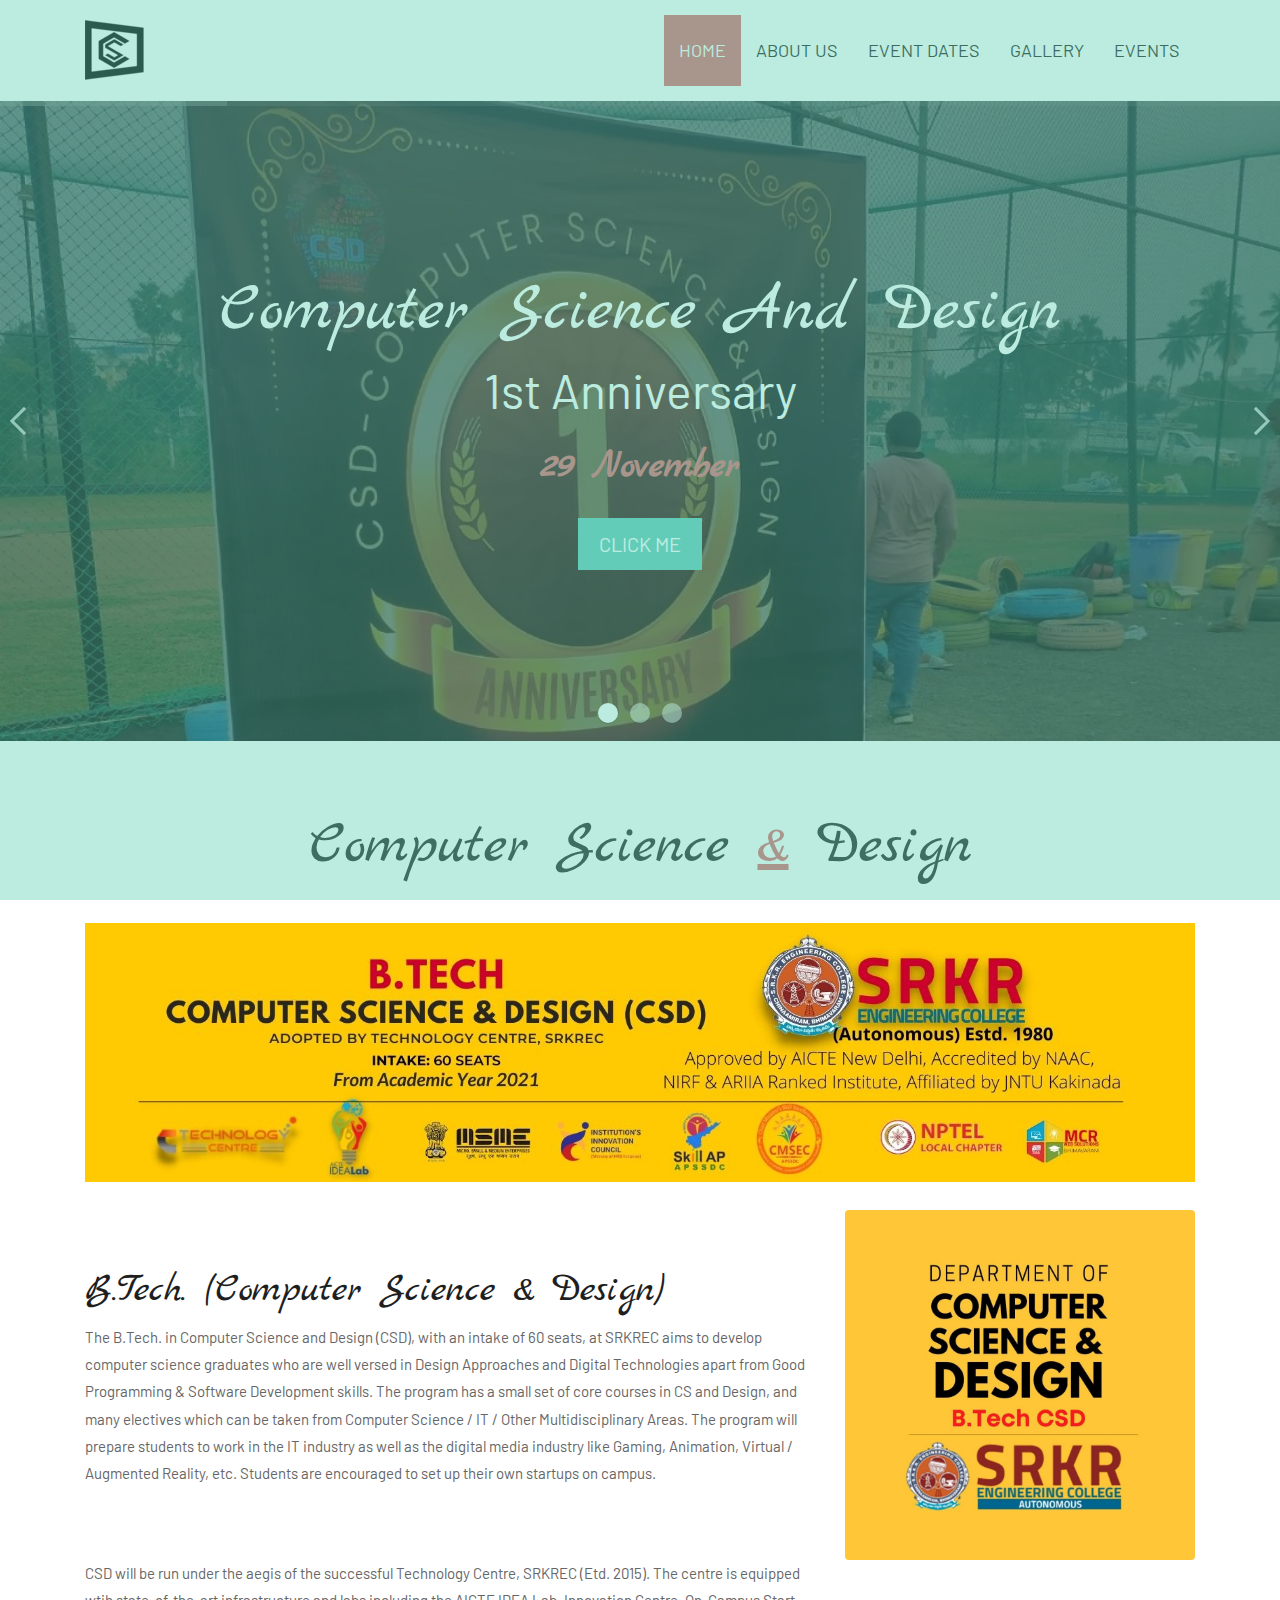
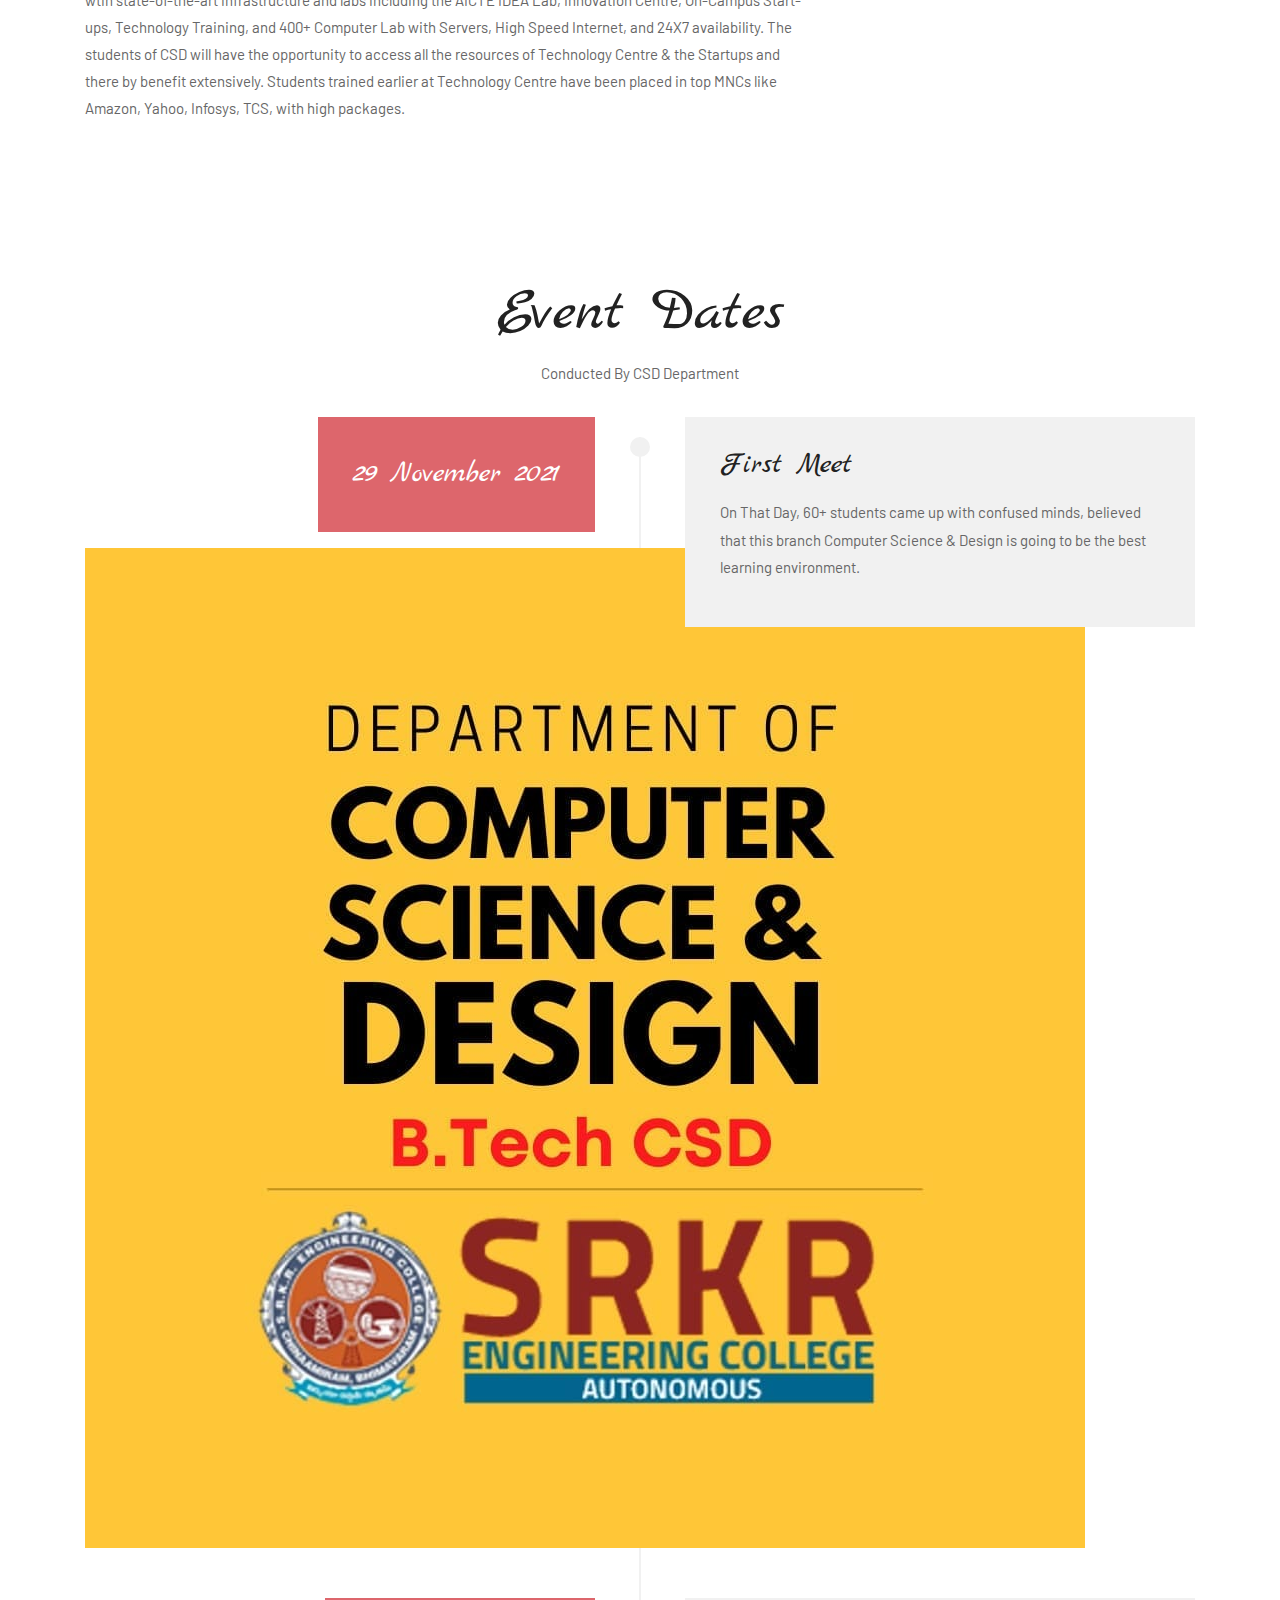
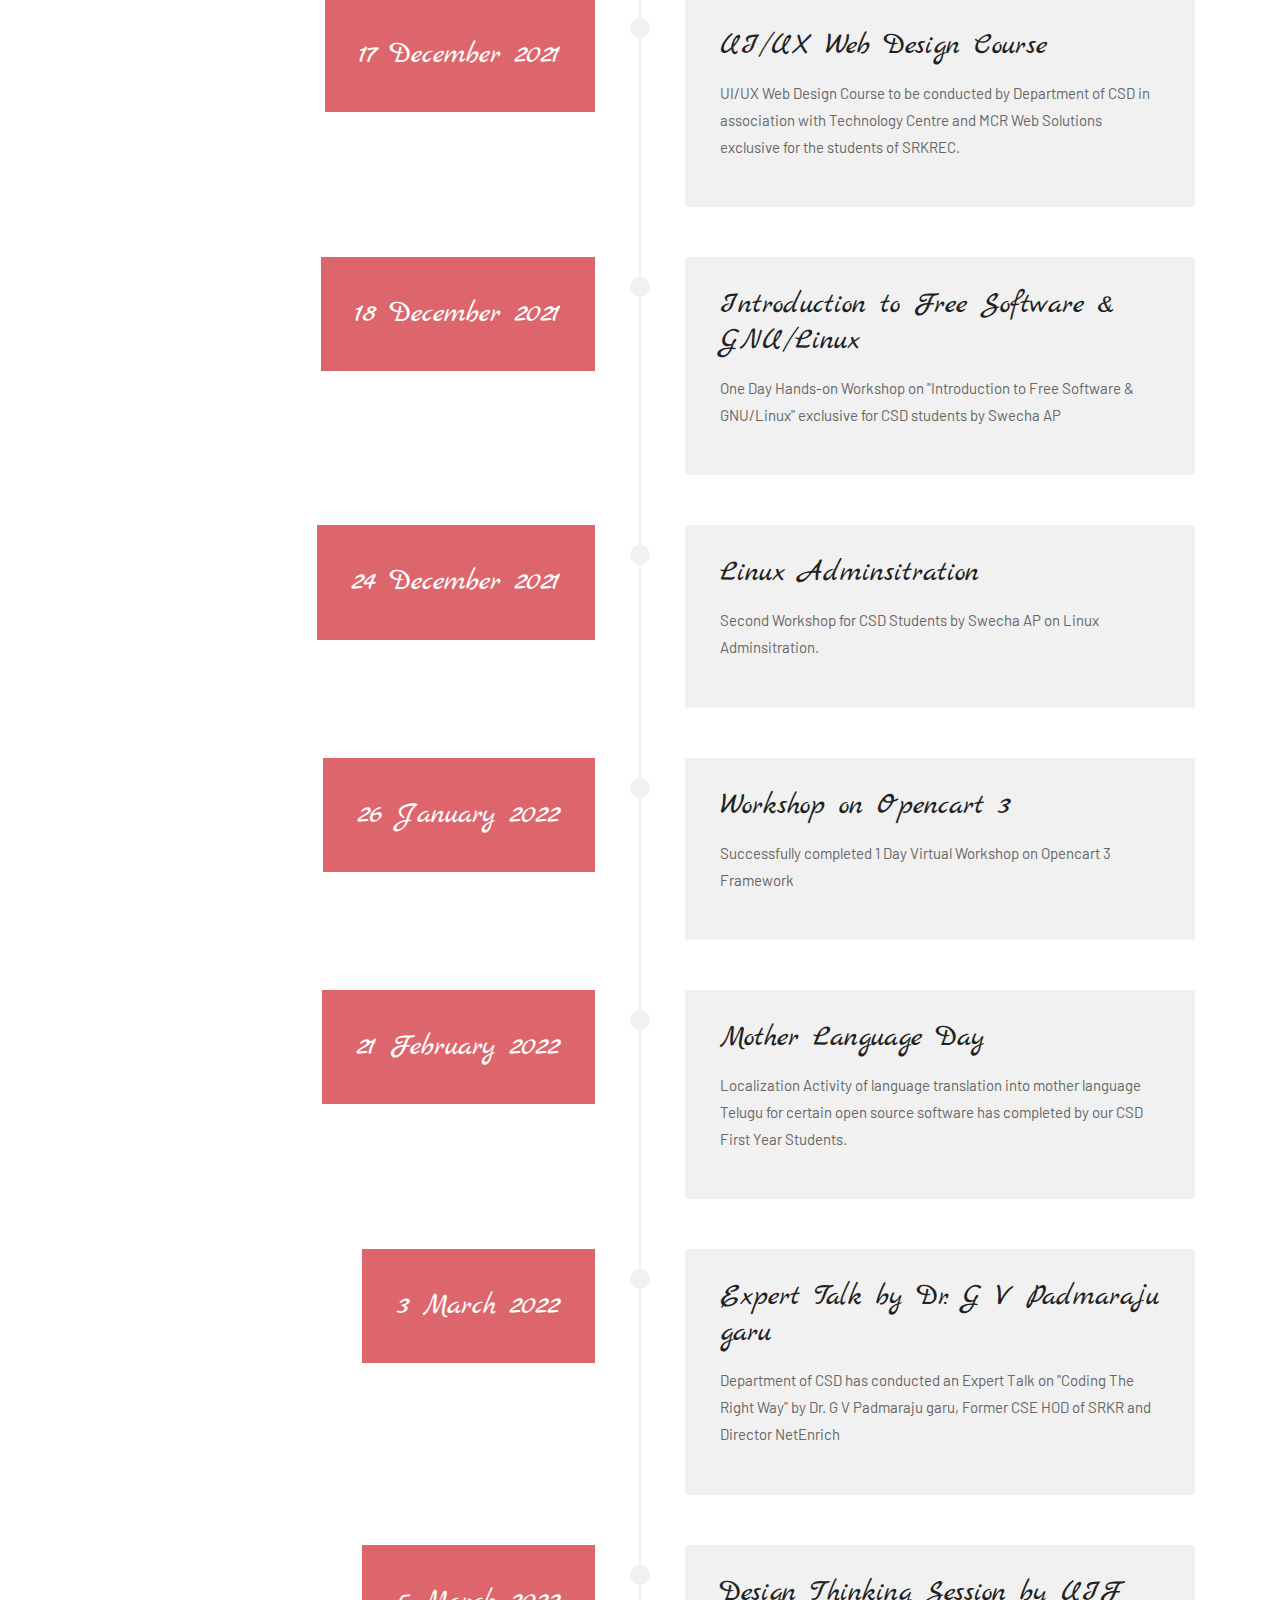
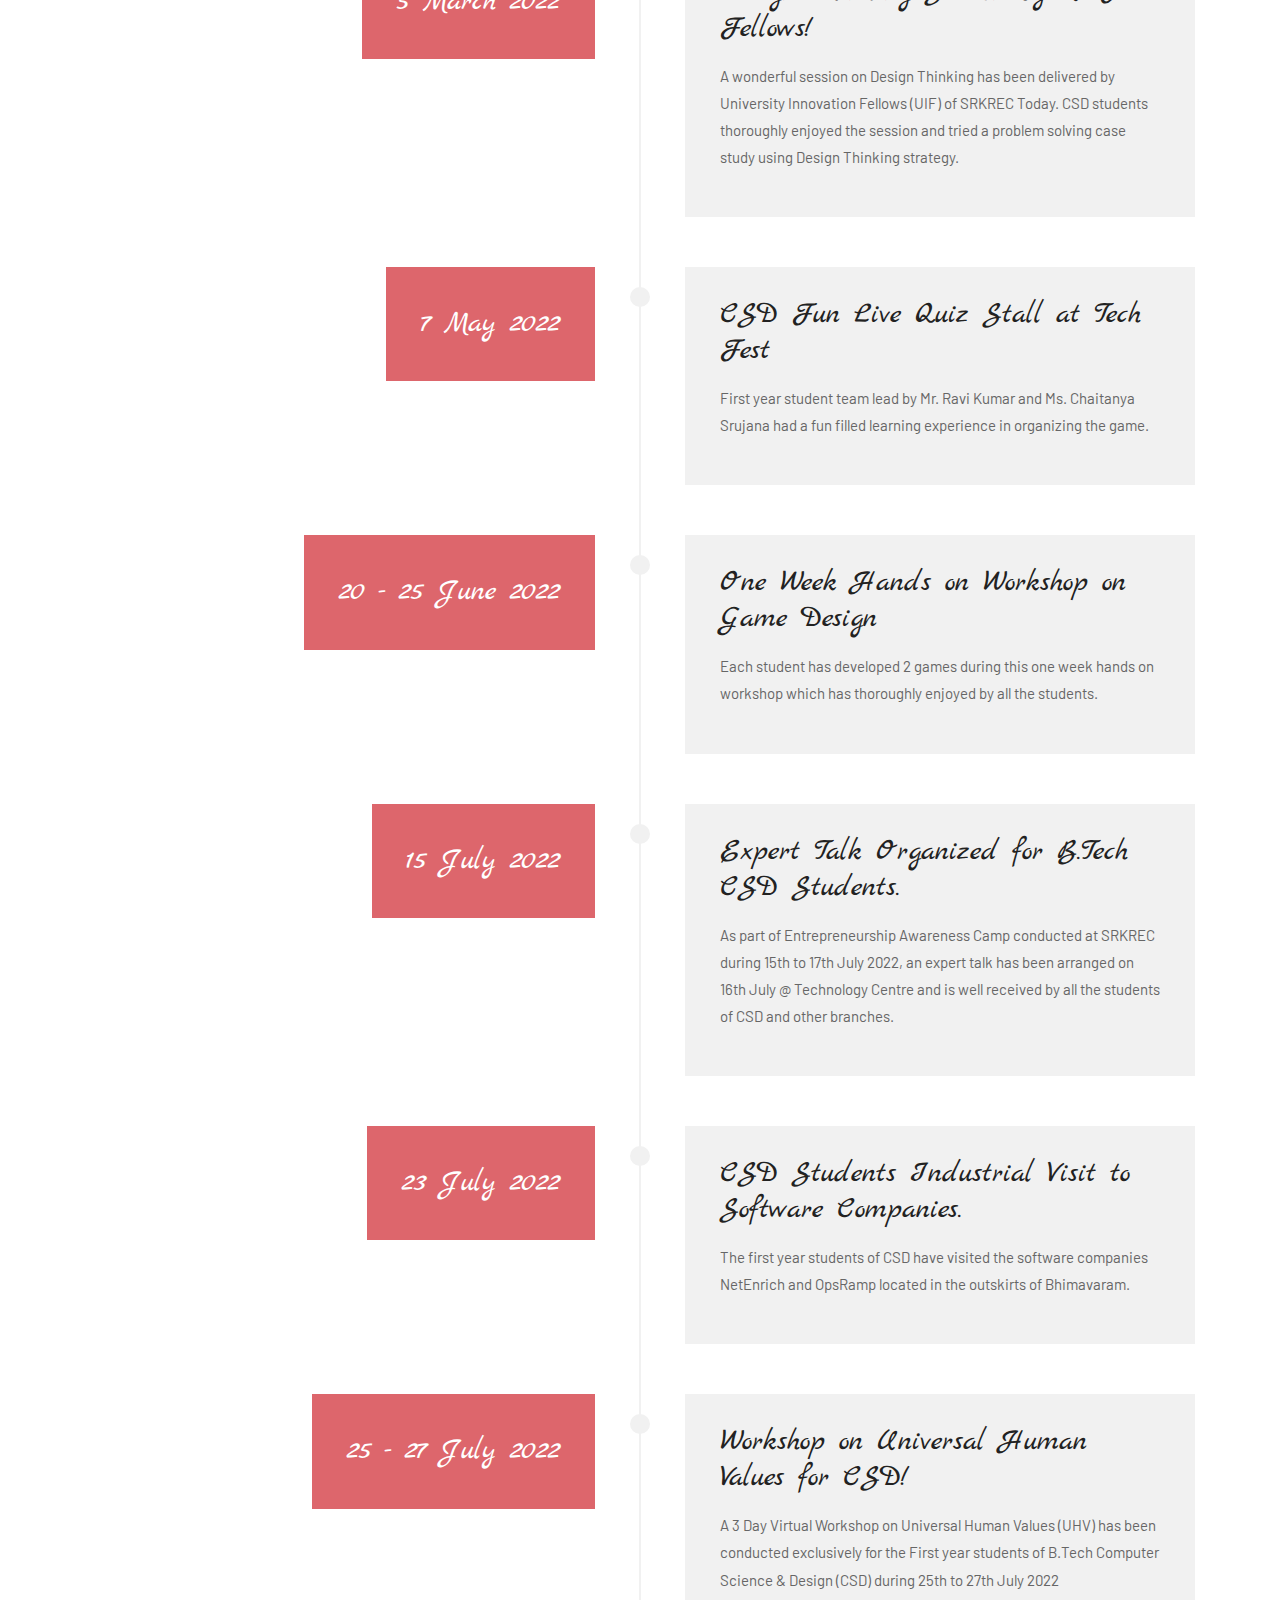
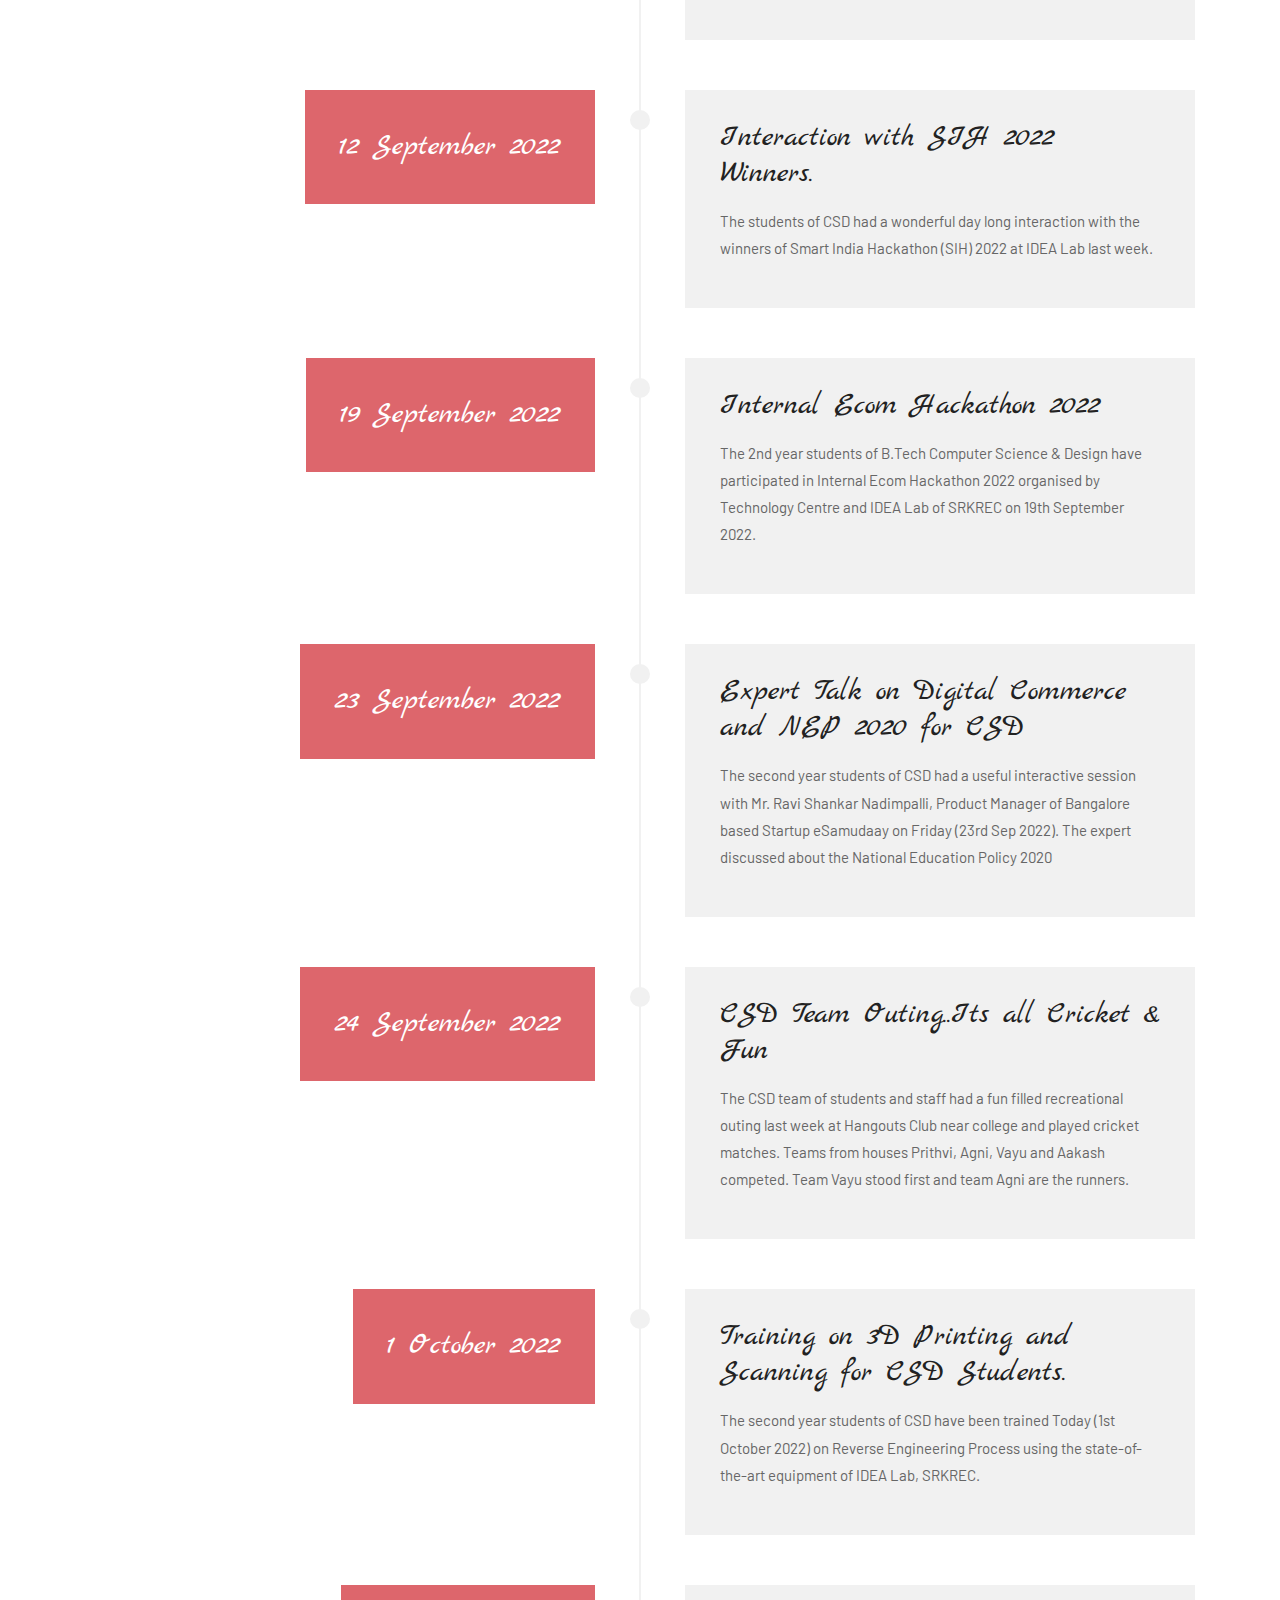
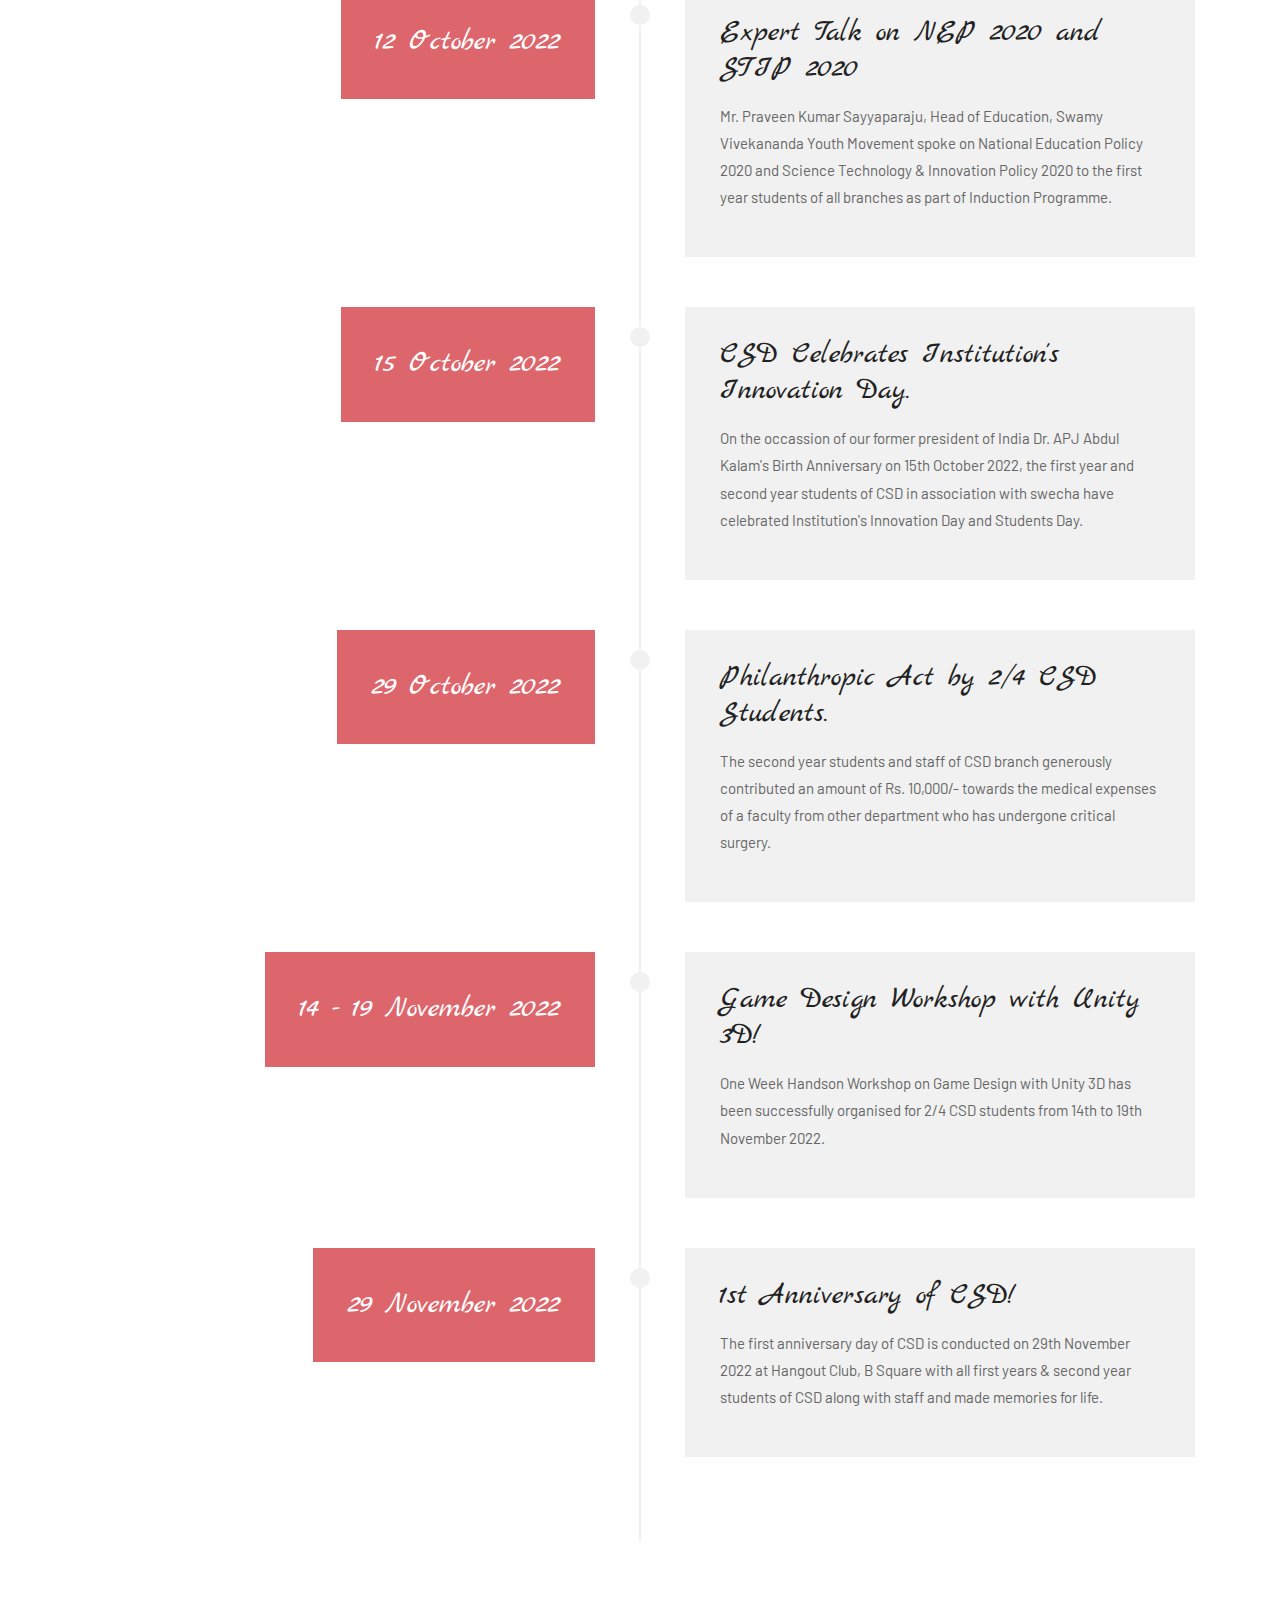
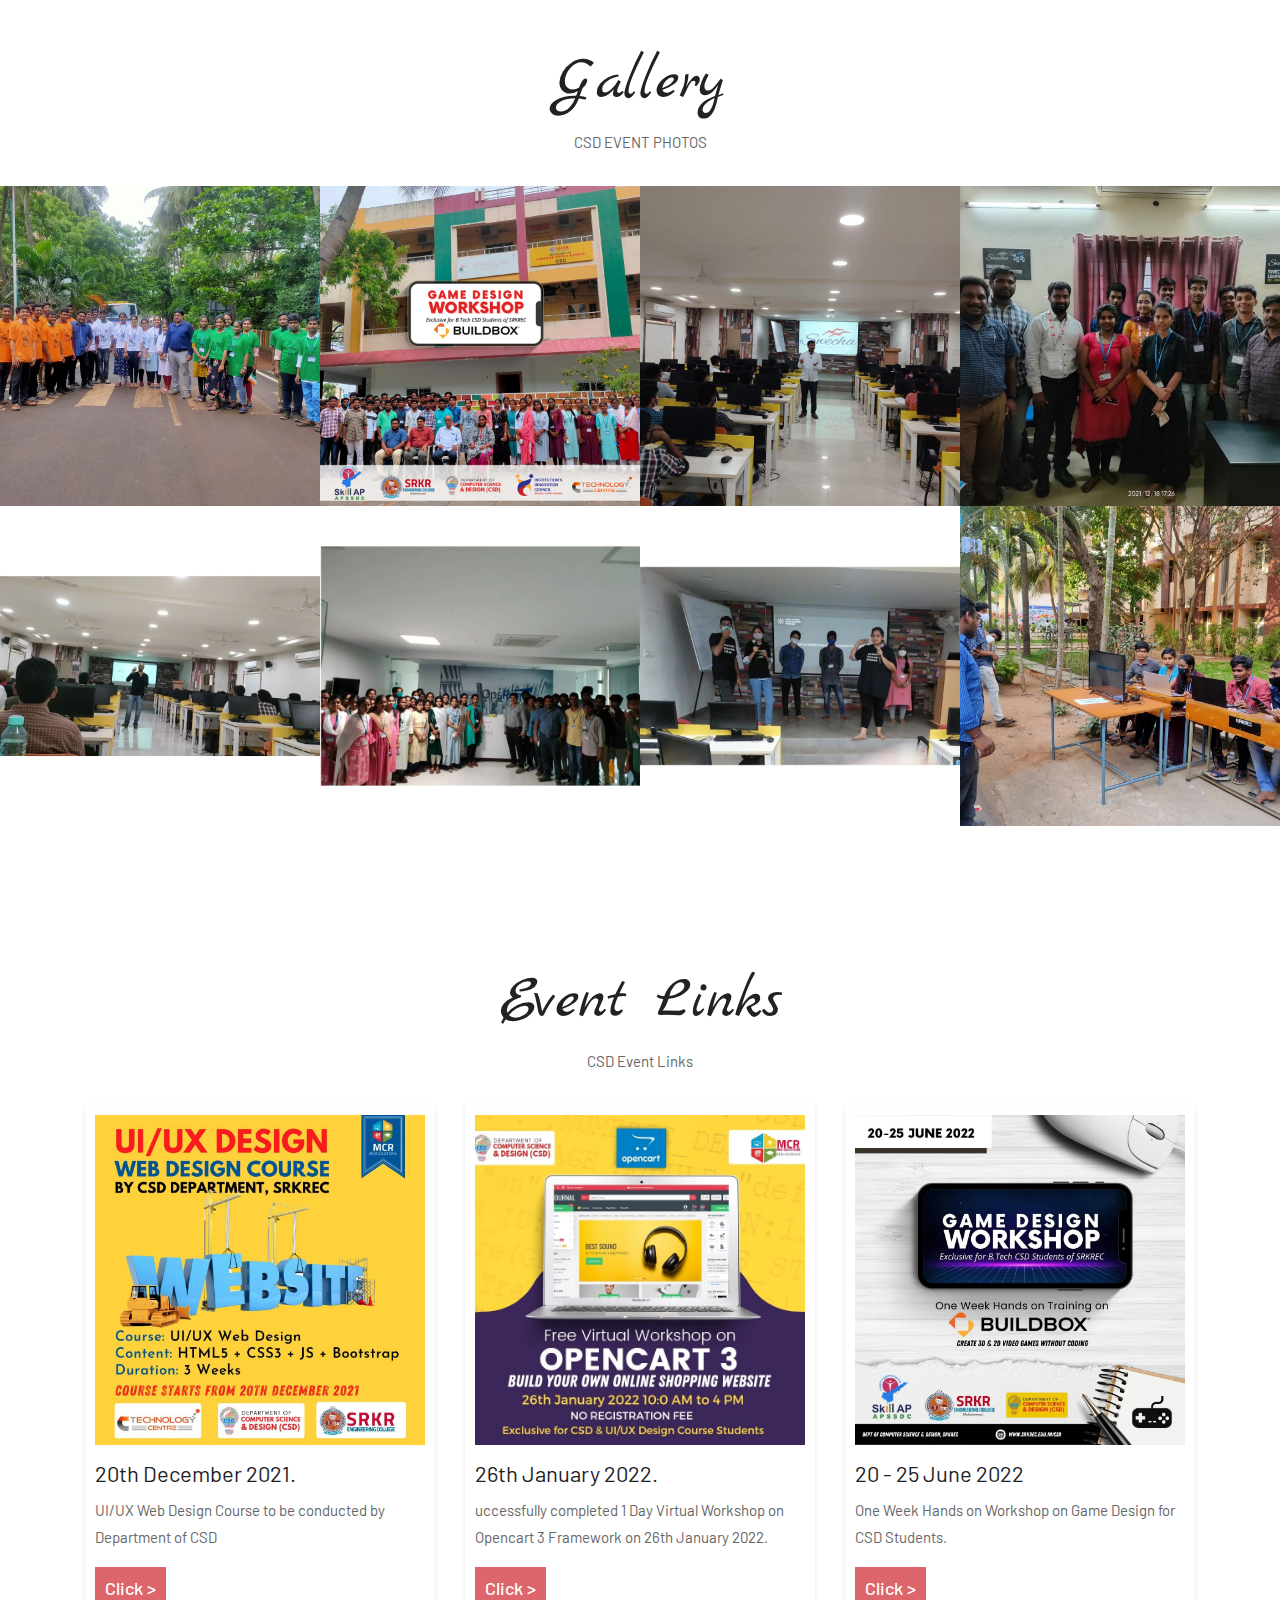
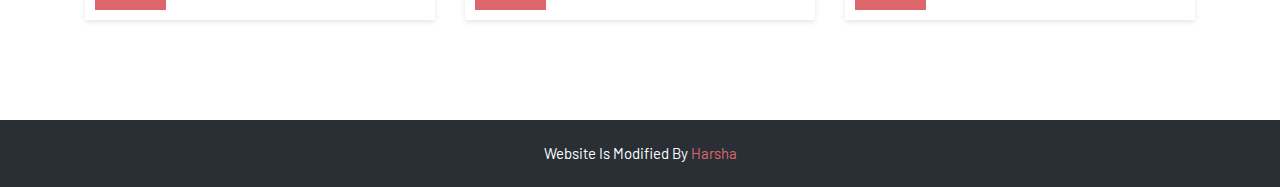
==== commit 59610db2: "dd" ====
--- a/index.html
+++ b/index.html
@@ -166,7 +166,7 @@
                         <p class="mbr-timeline-date mbr-fonts-style display-font">
                             29 November 2021  
                         </p>
-						<img src="images/sideimg.jpg" alt="" width="400" height="500"/>
+						<img src="images/sideimg.jpg" alt=""/>
 						
 
                     </div>
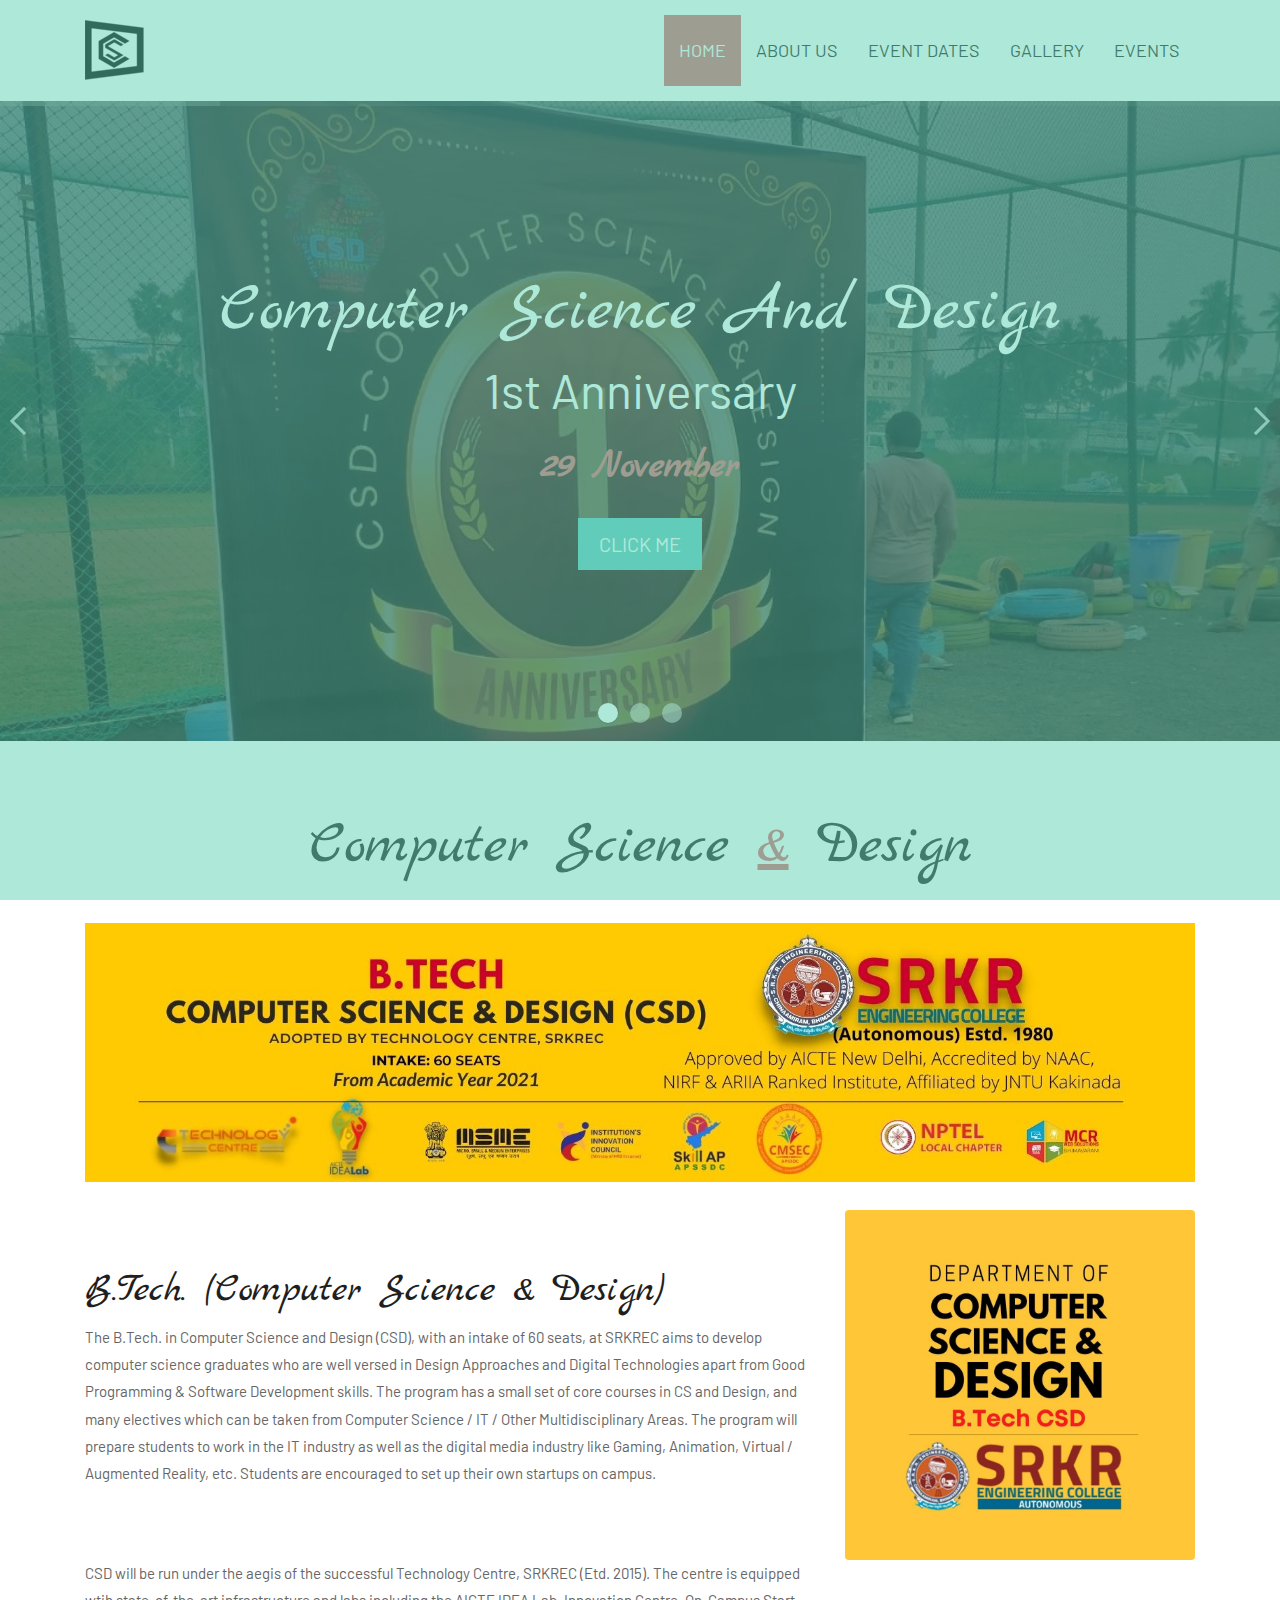
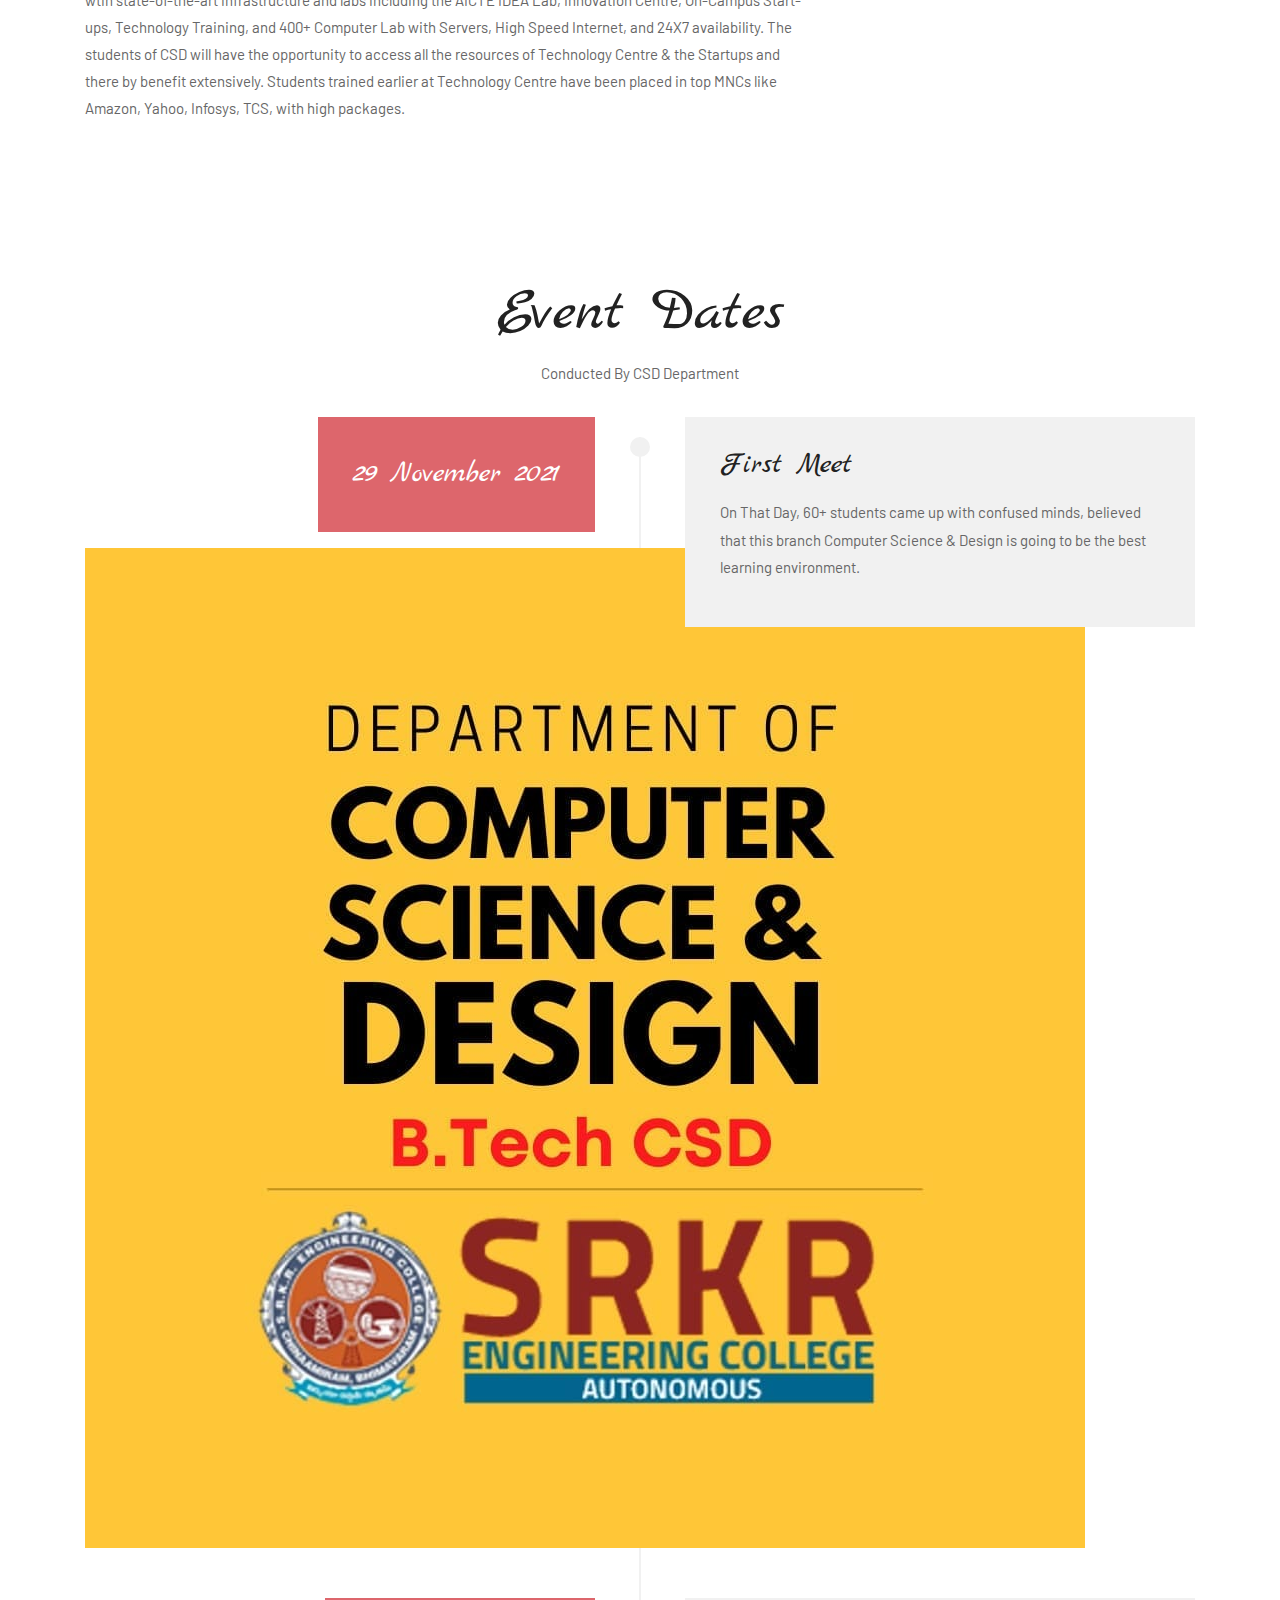
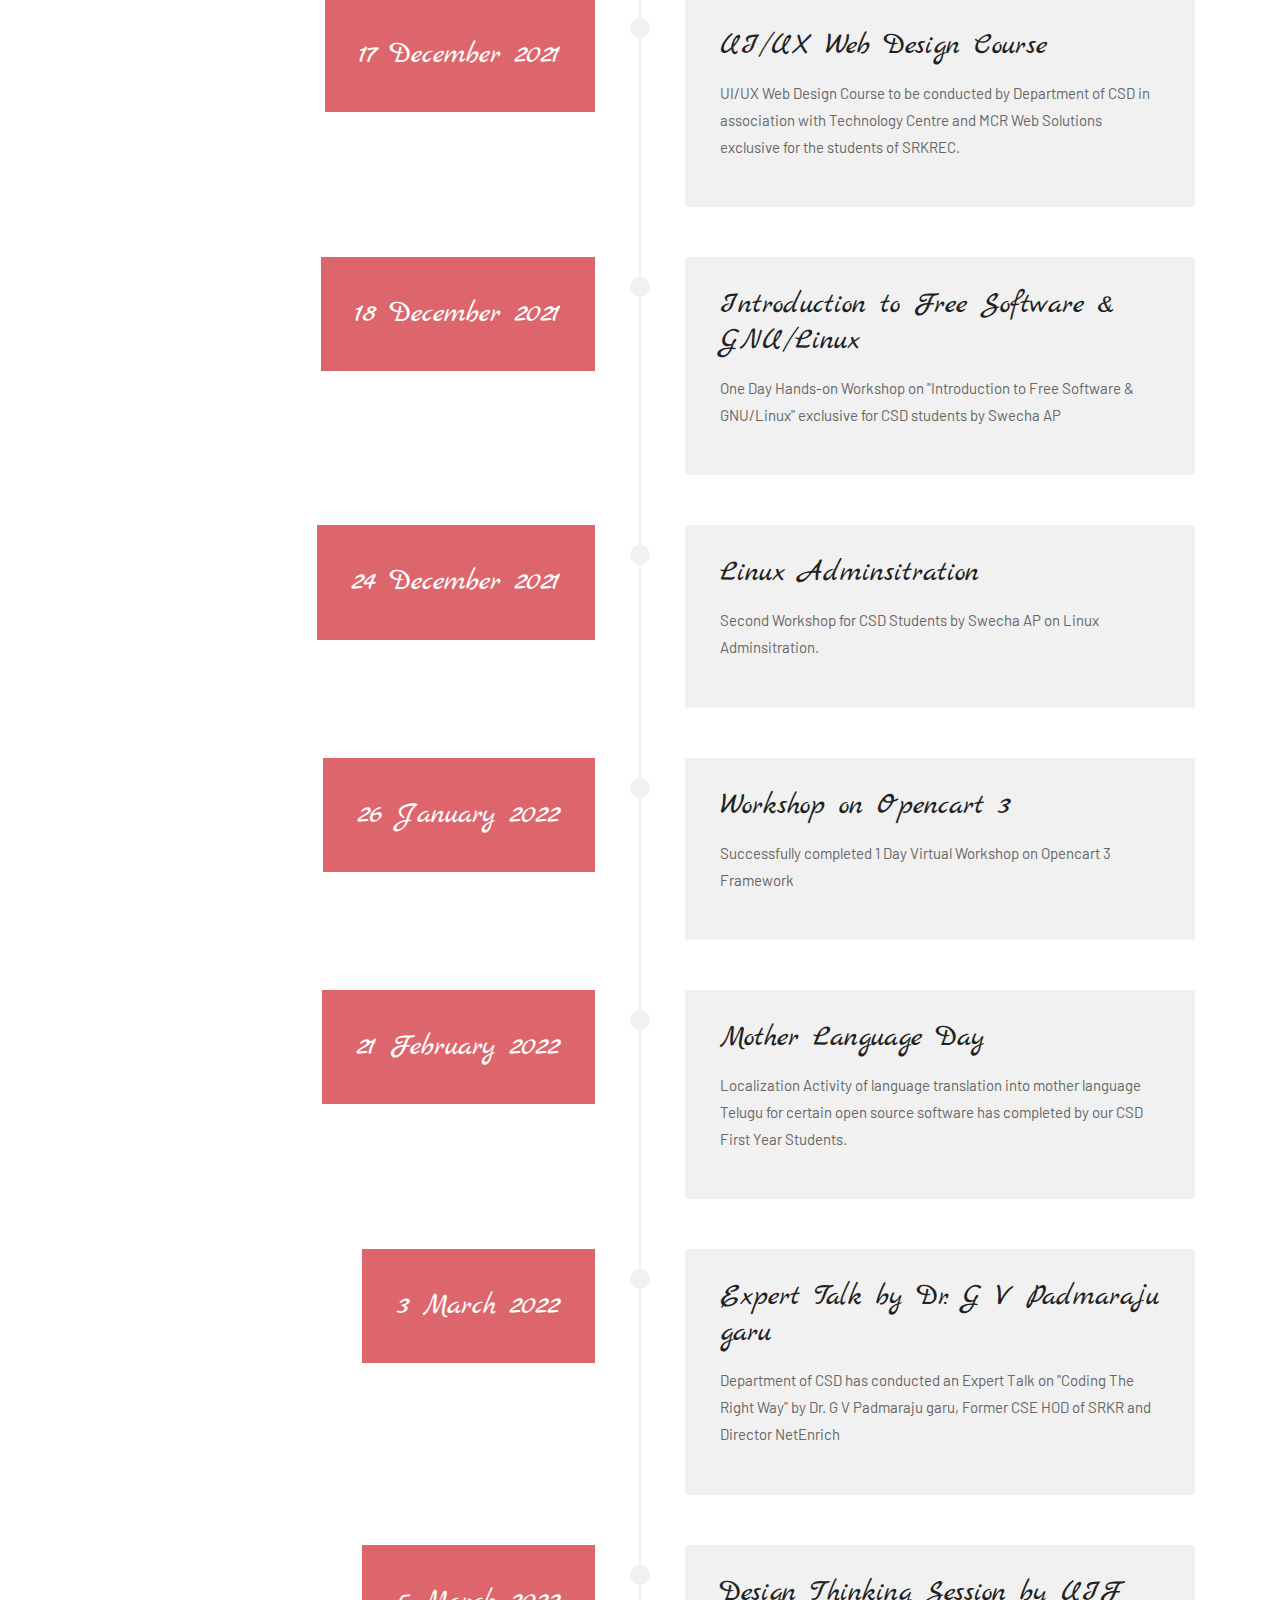
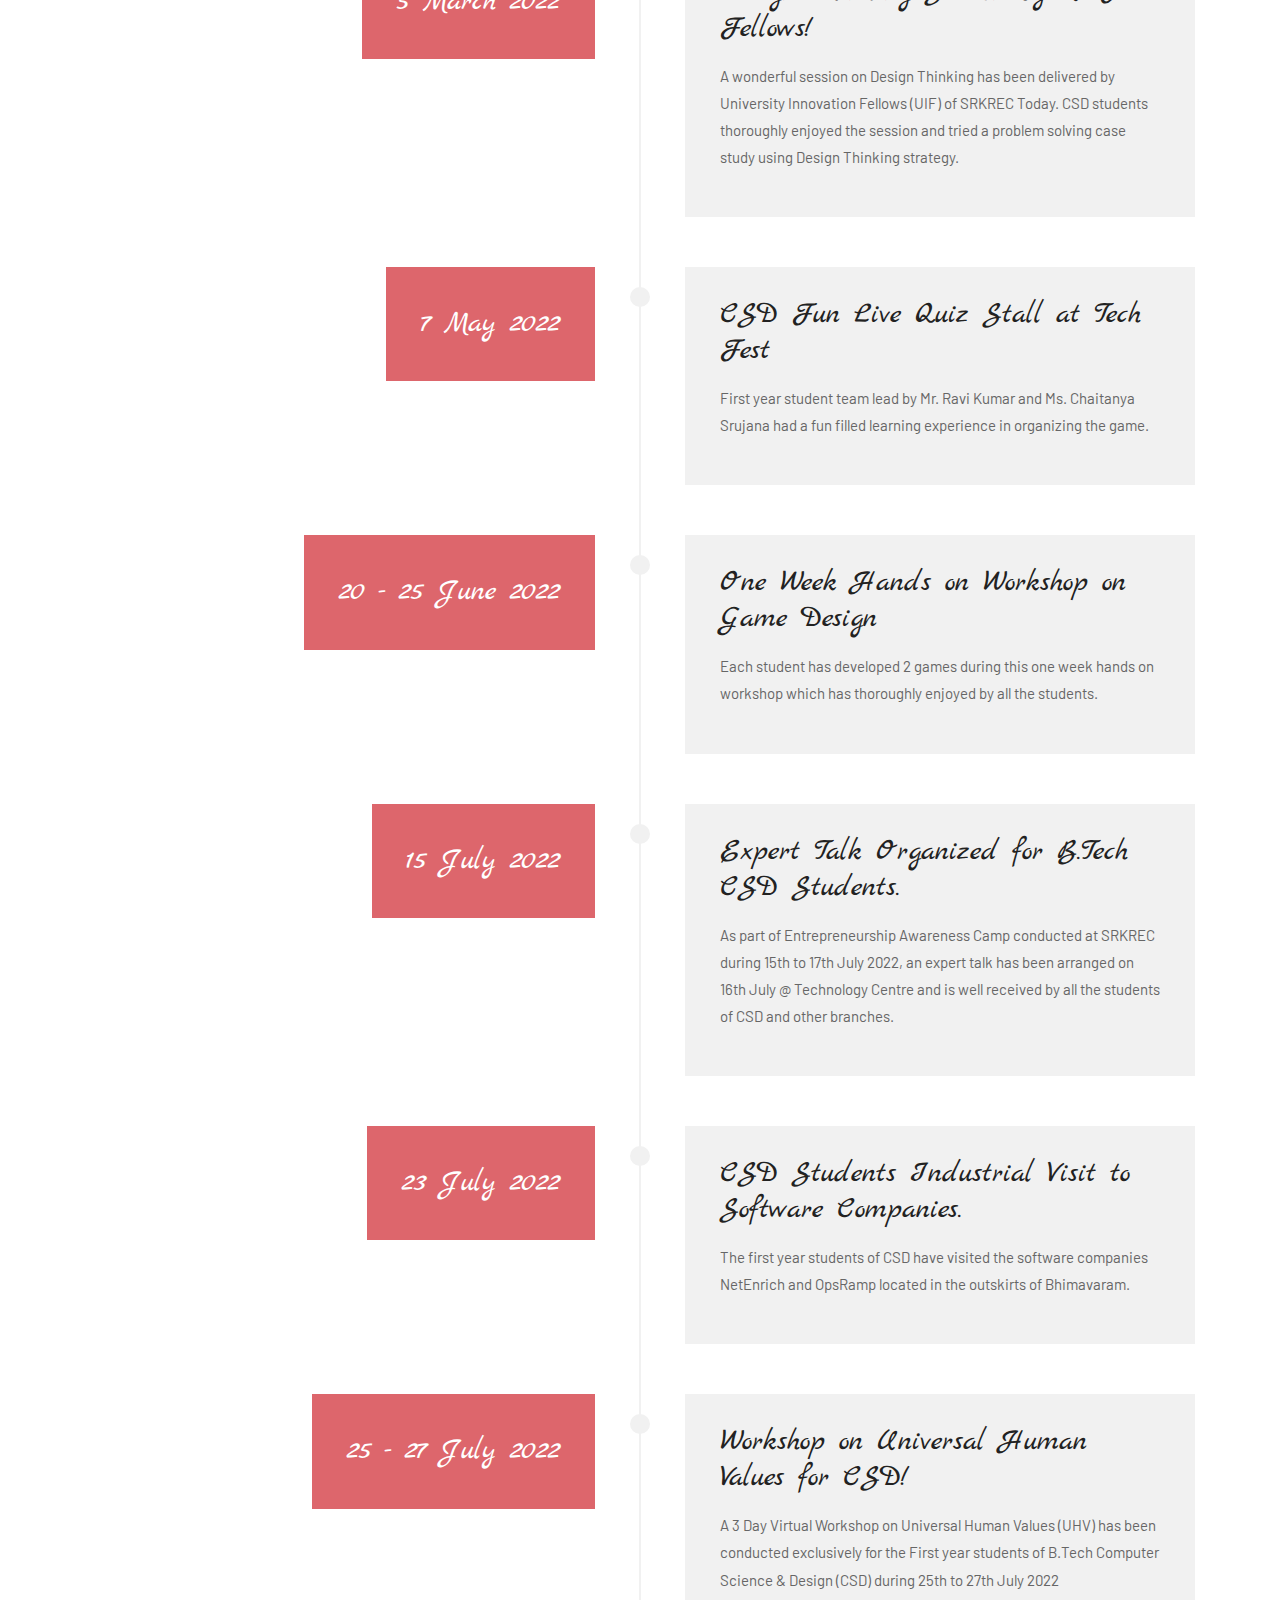
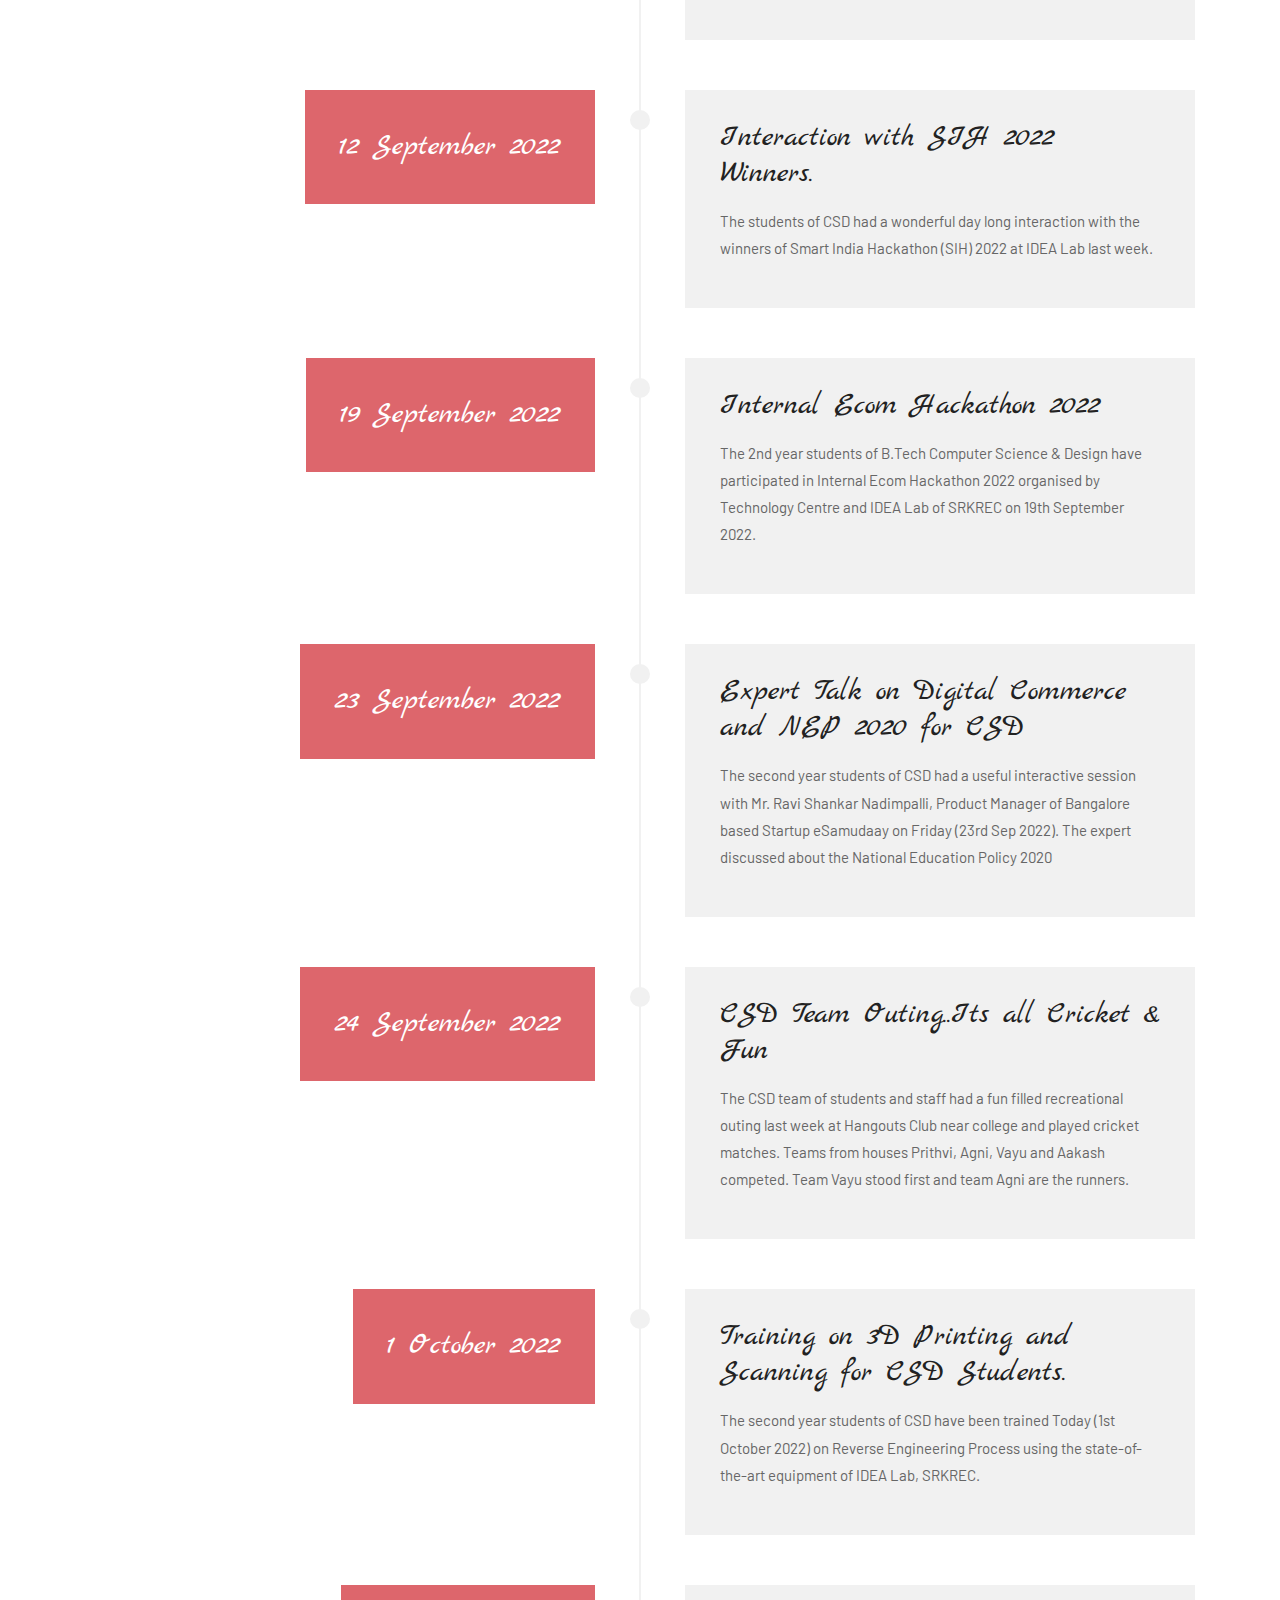
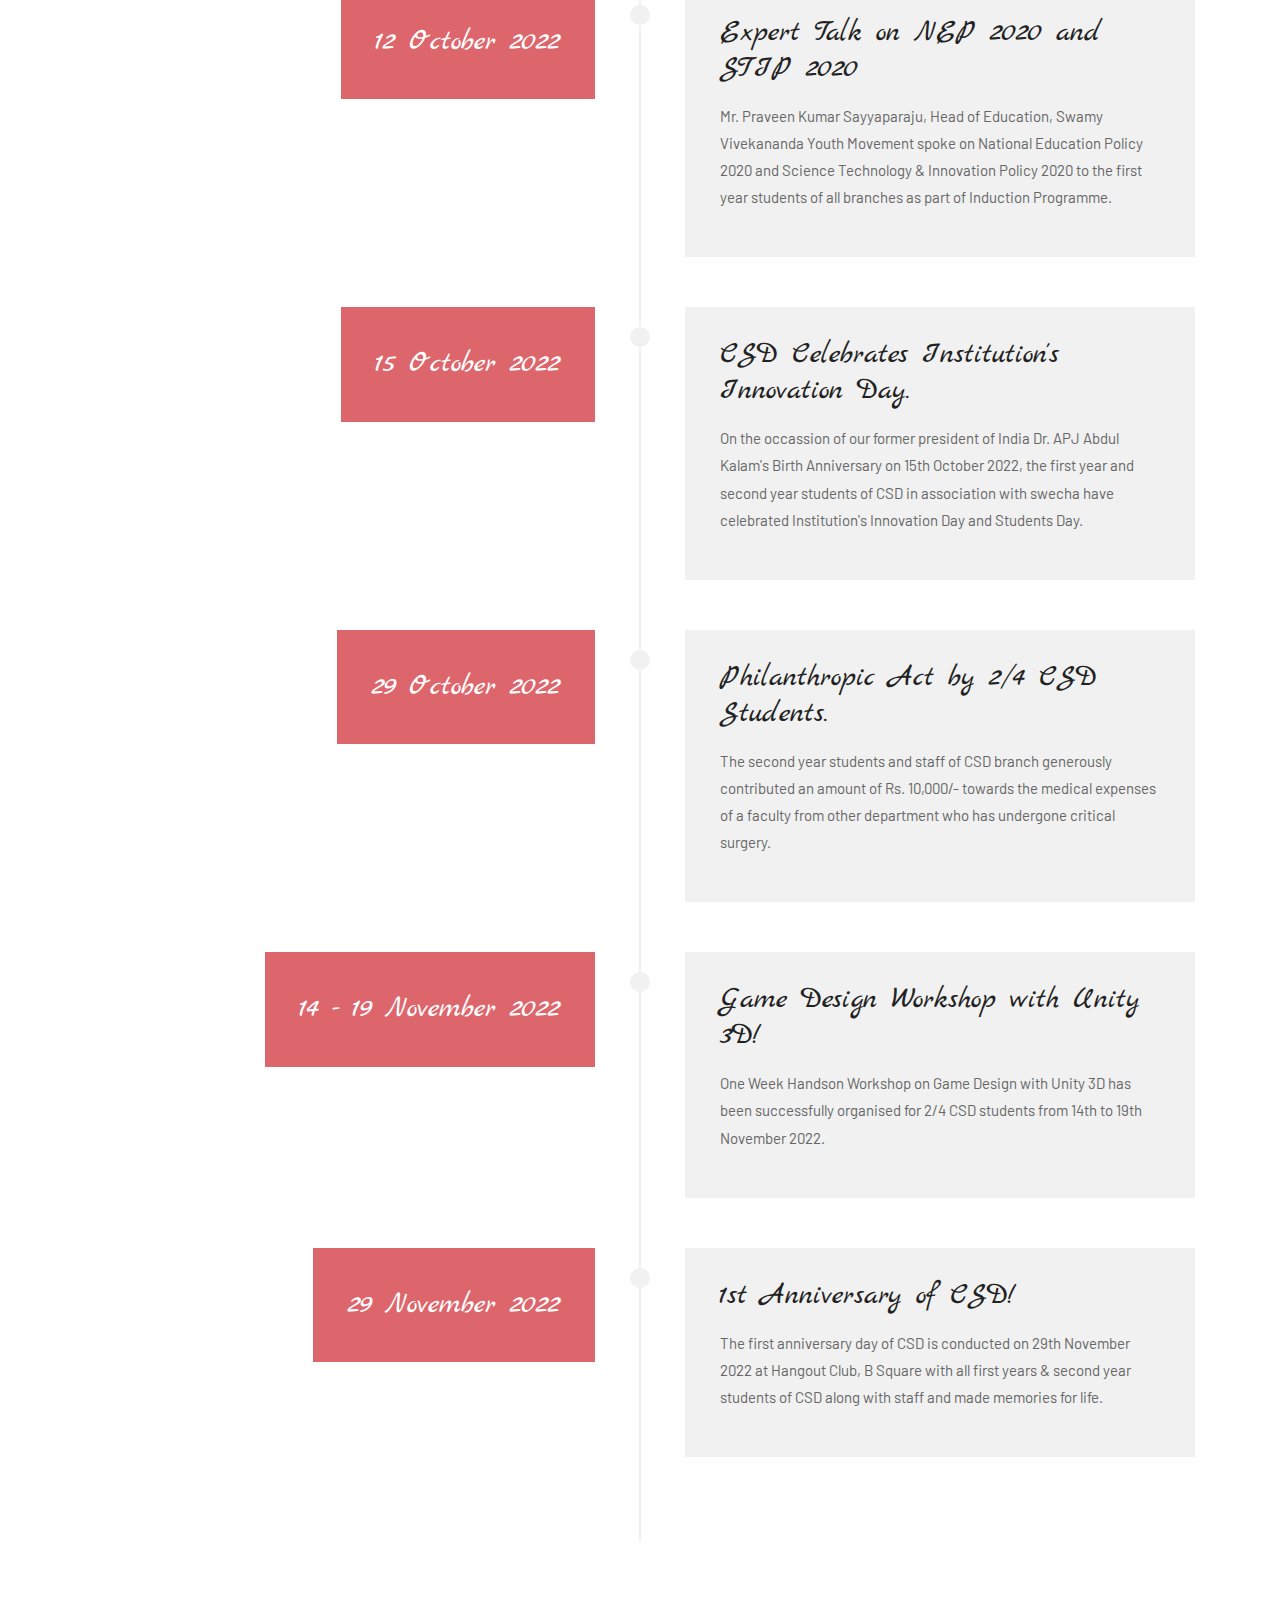
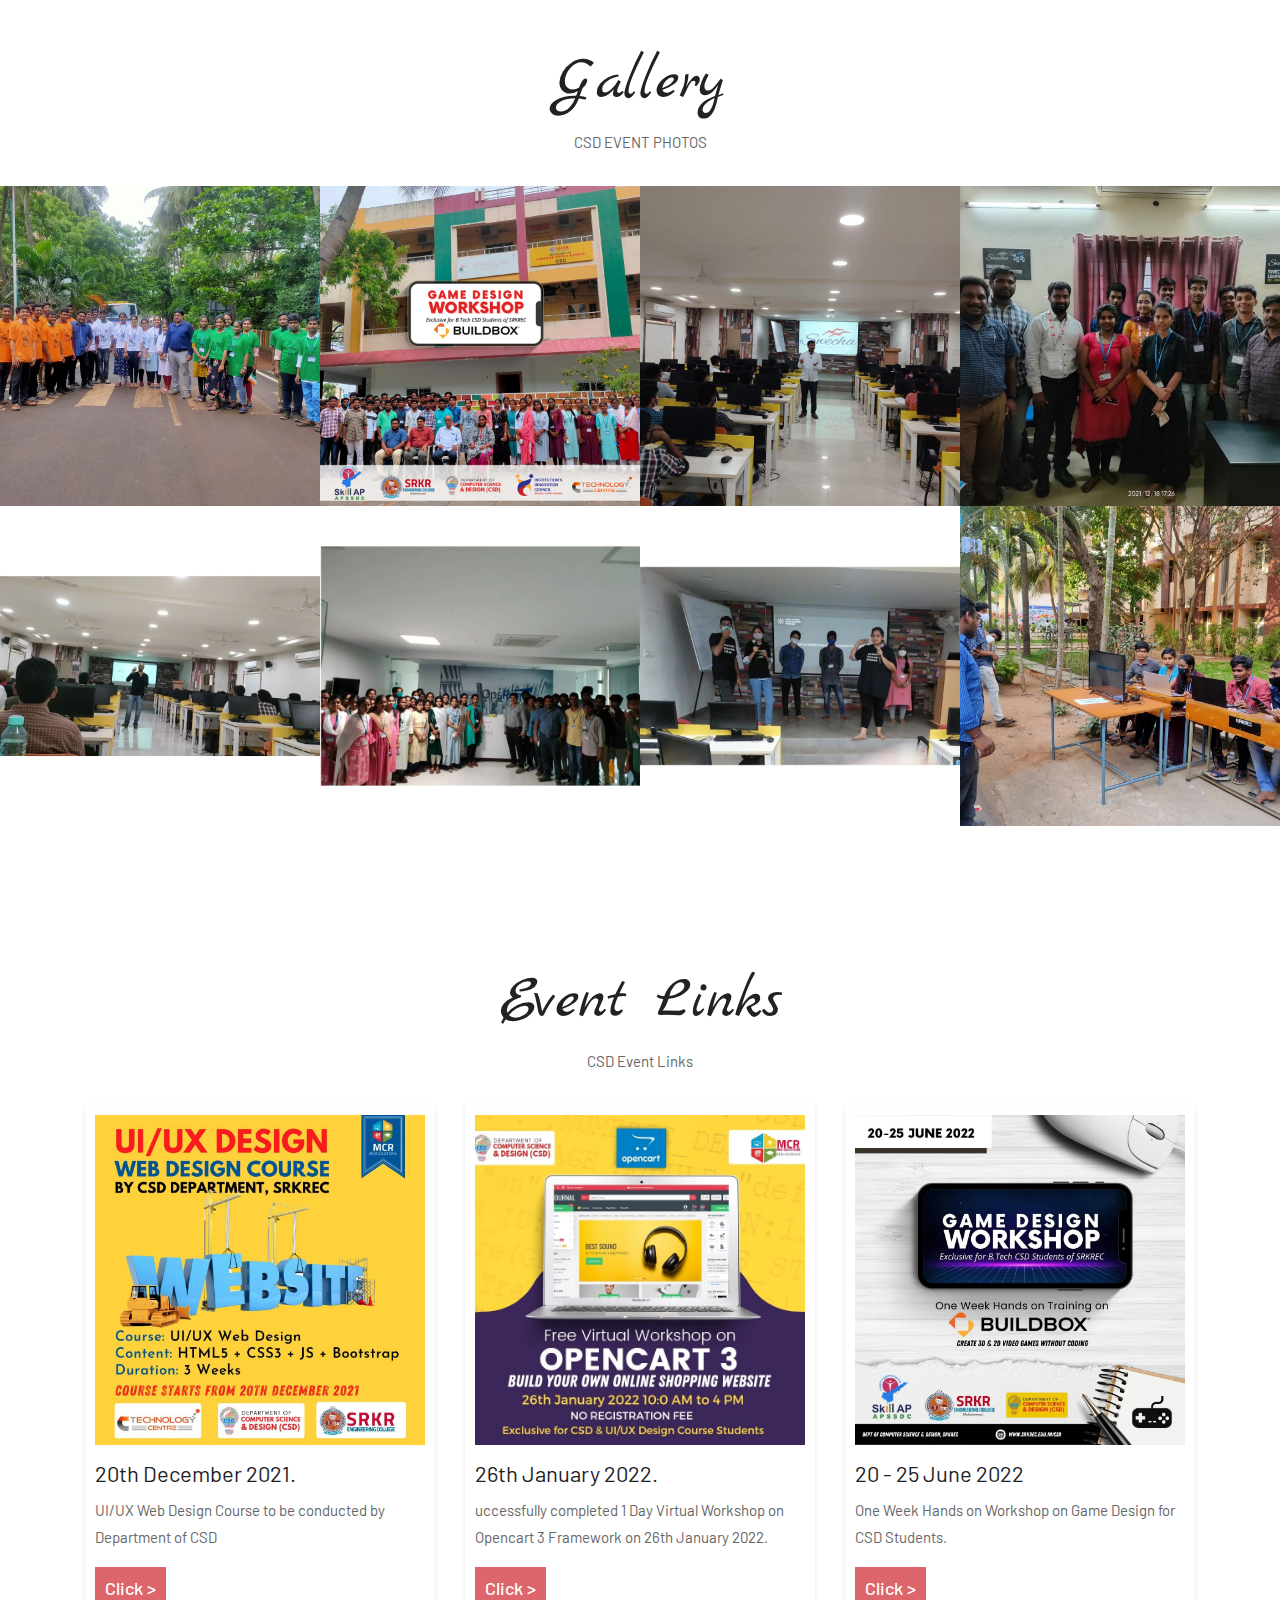
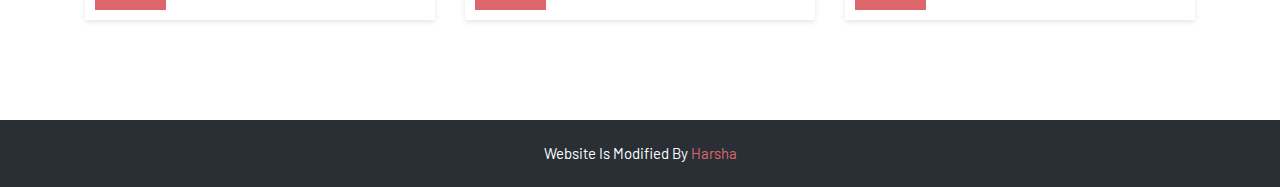
==== commit 5ac1145b: "dd" ====
--- a/index.html
+++ b/index.html
@@ -167,8 +167,6 @@
                             29 November 2021  
                         </p>
 						<img src="images/sideimg.jpg" alt=""/>
-						
-
                     </div>
 				</div>
 				<span class="iconBackground"></span>
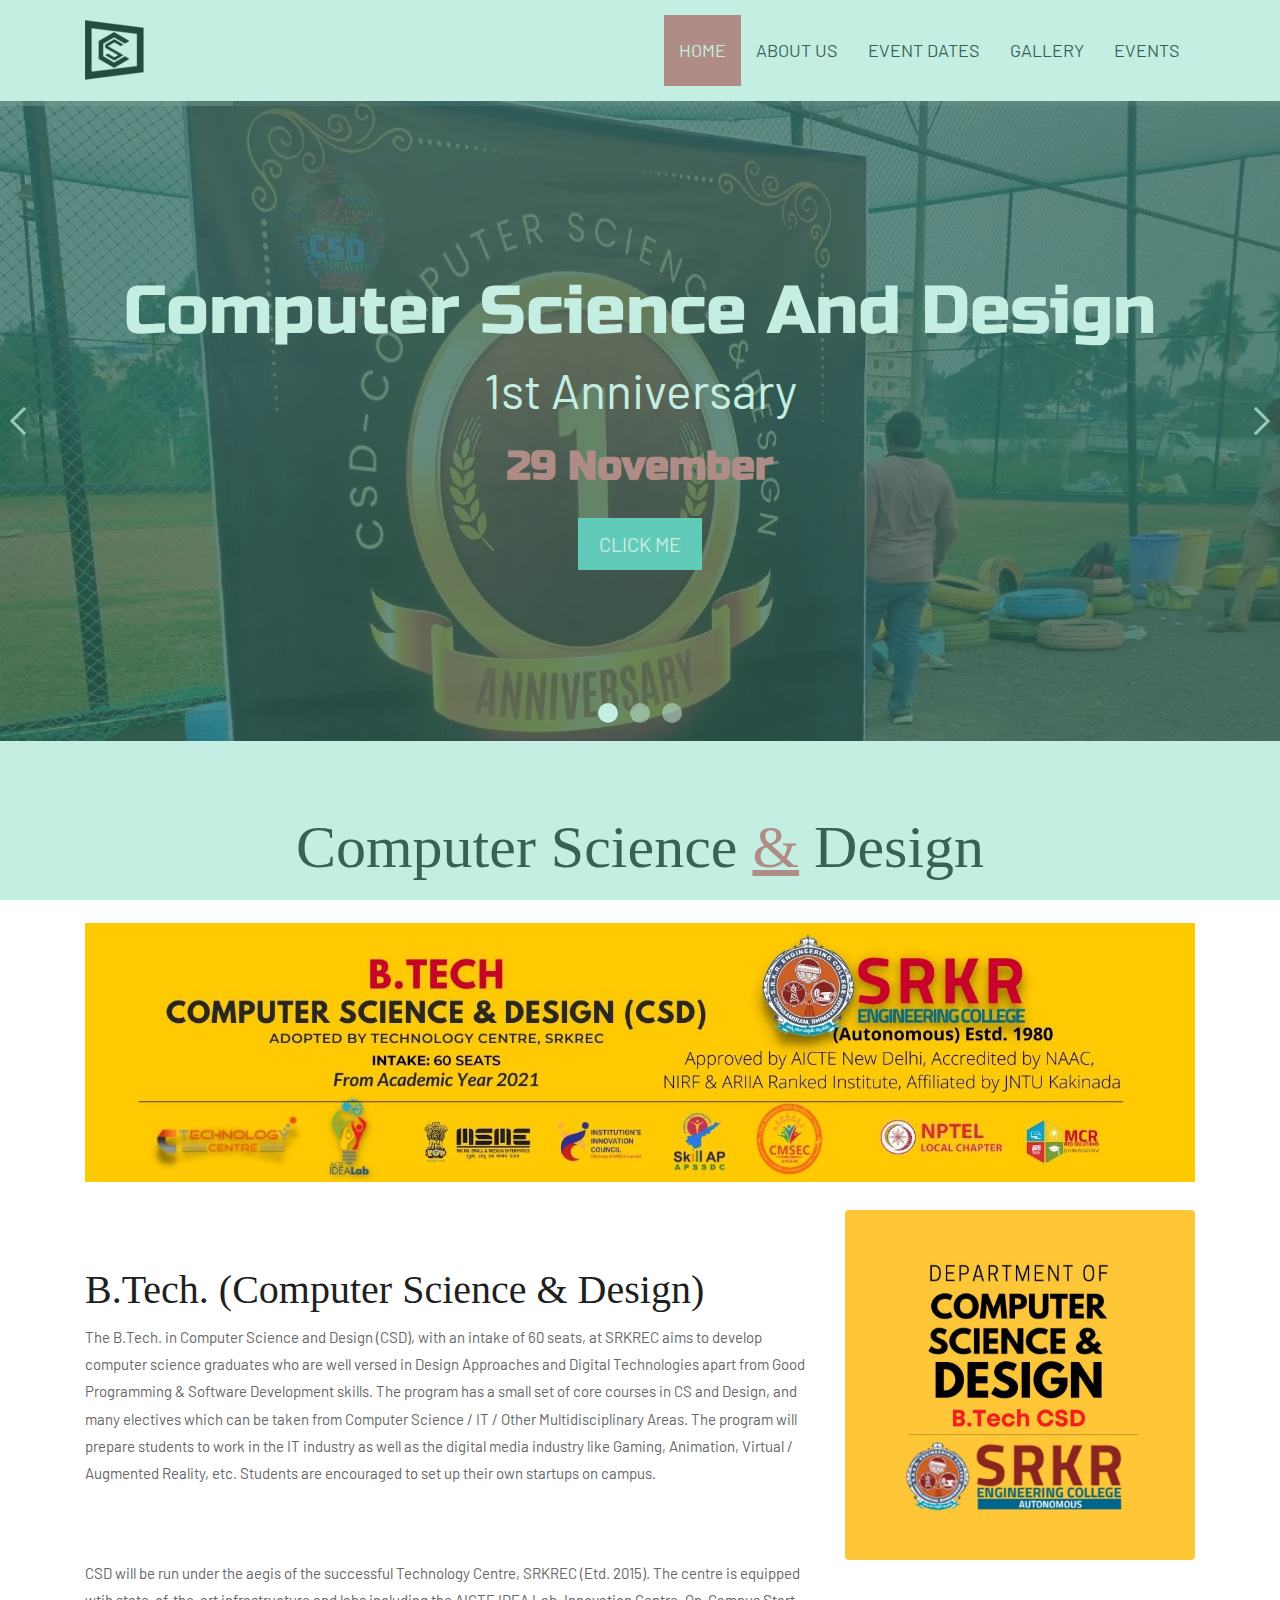
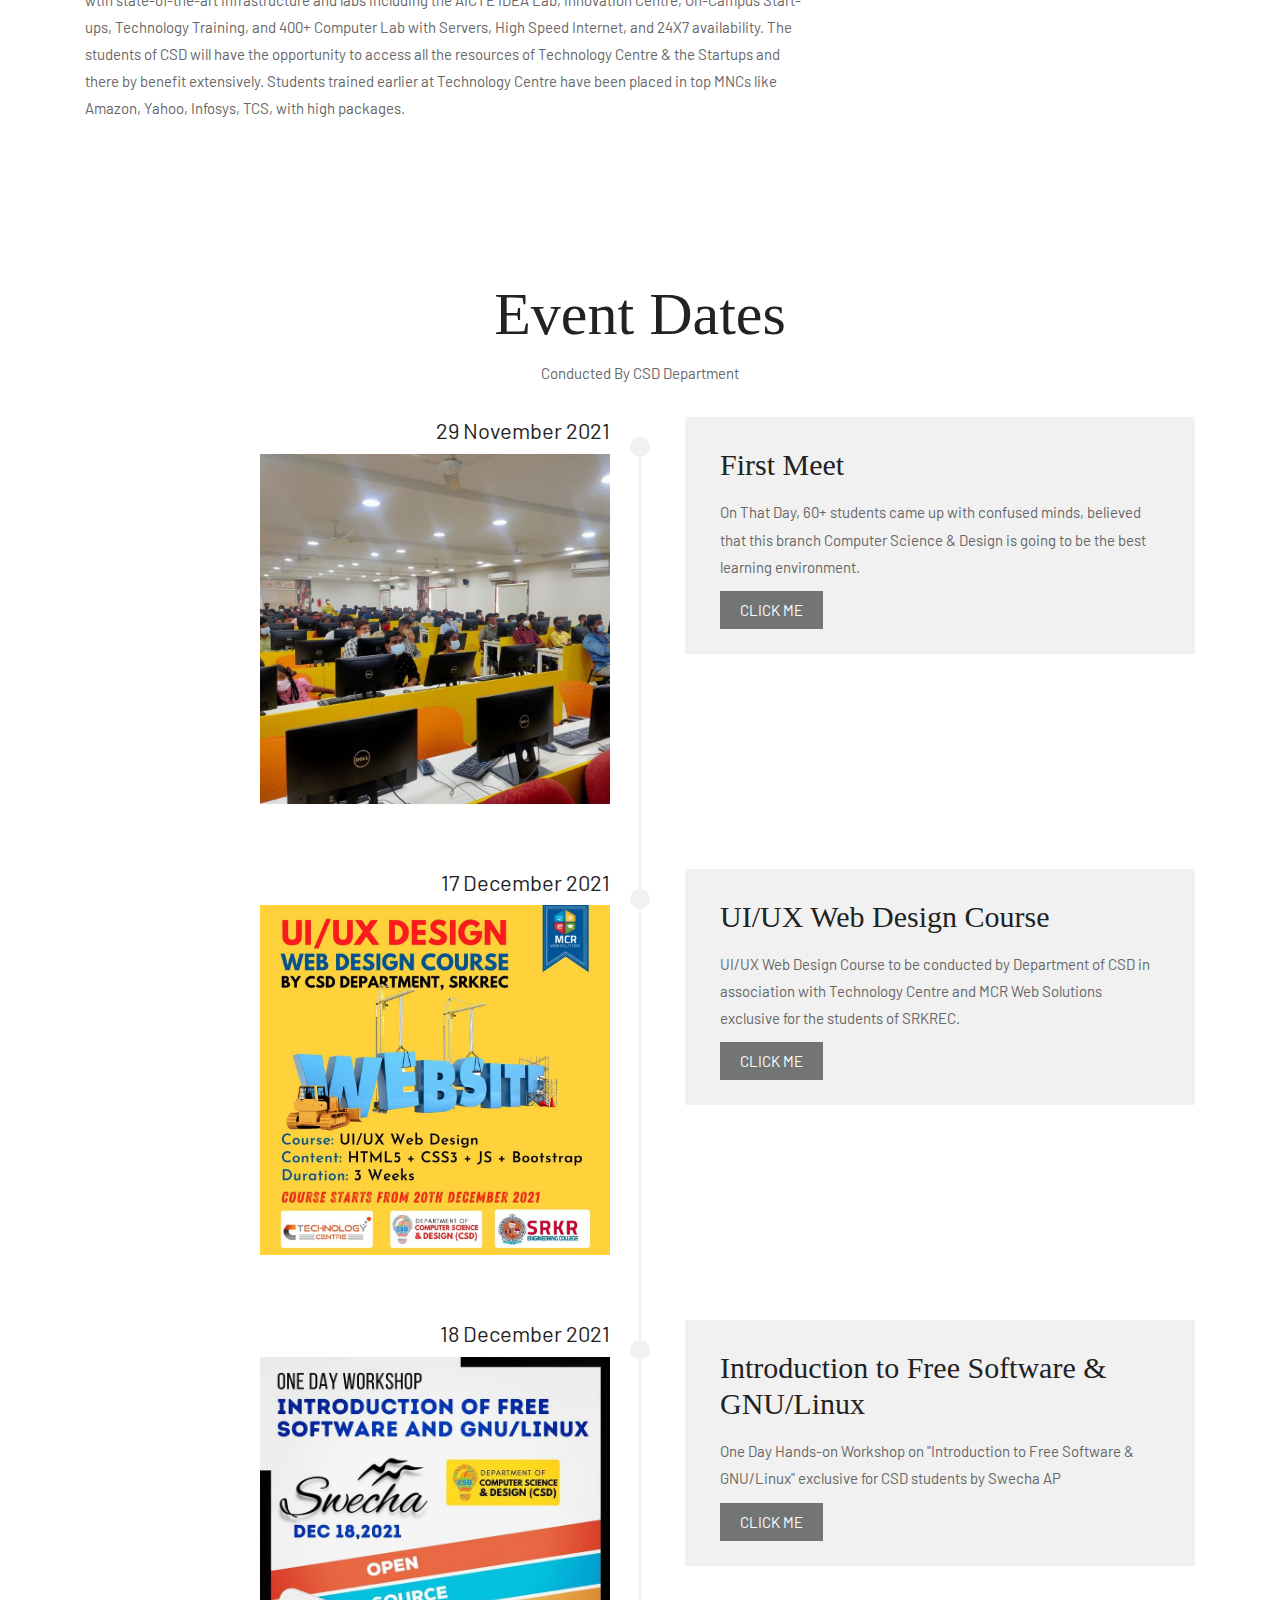
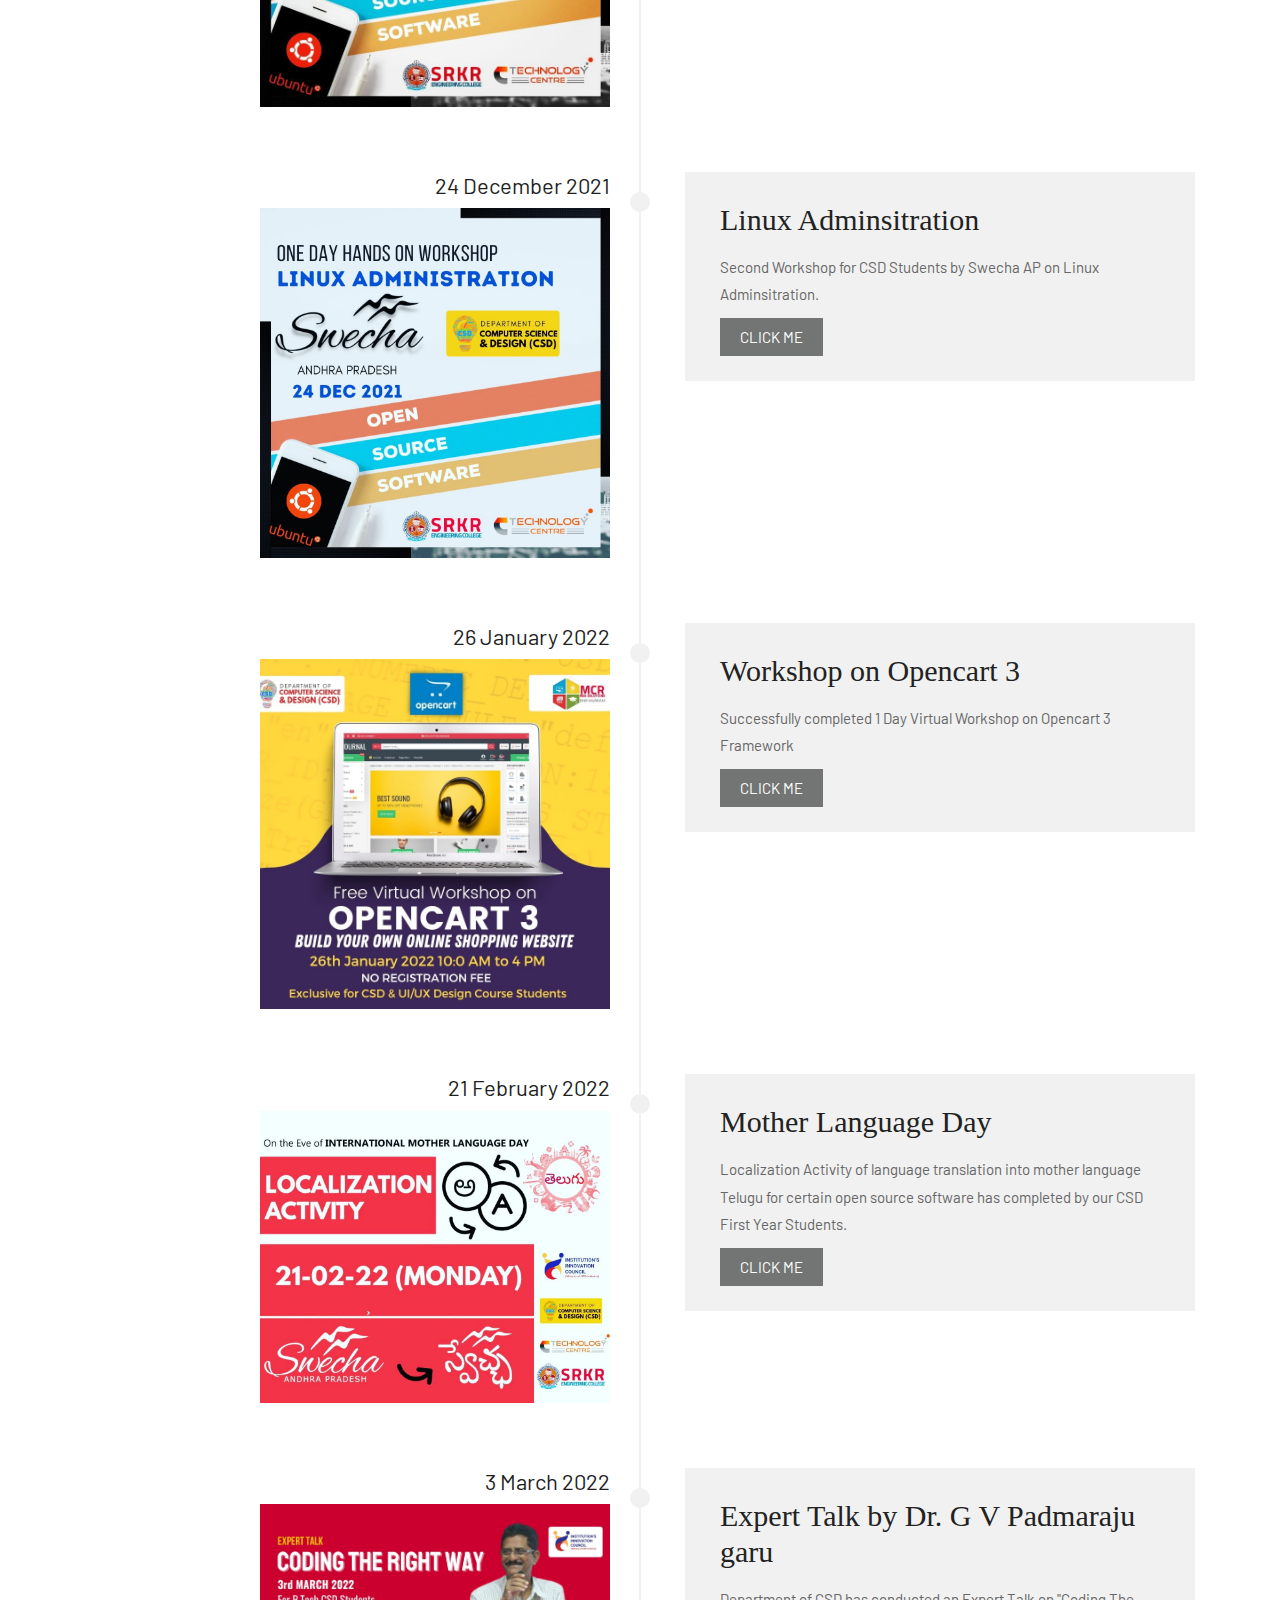
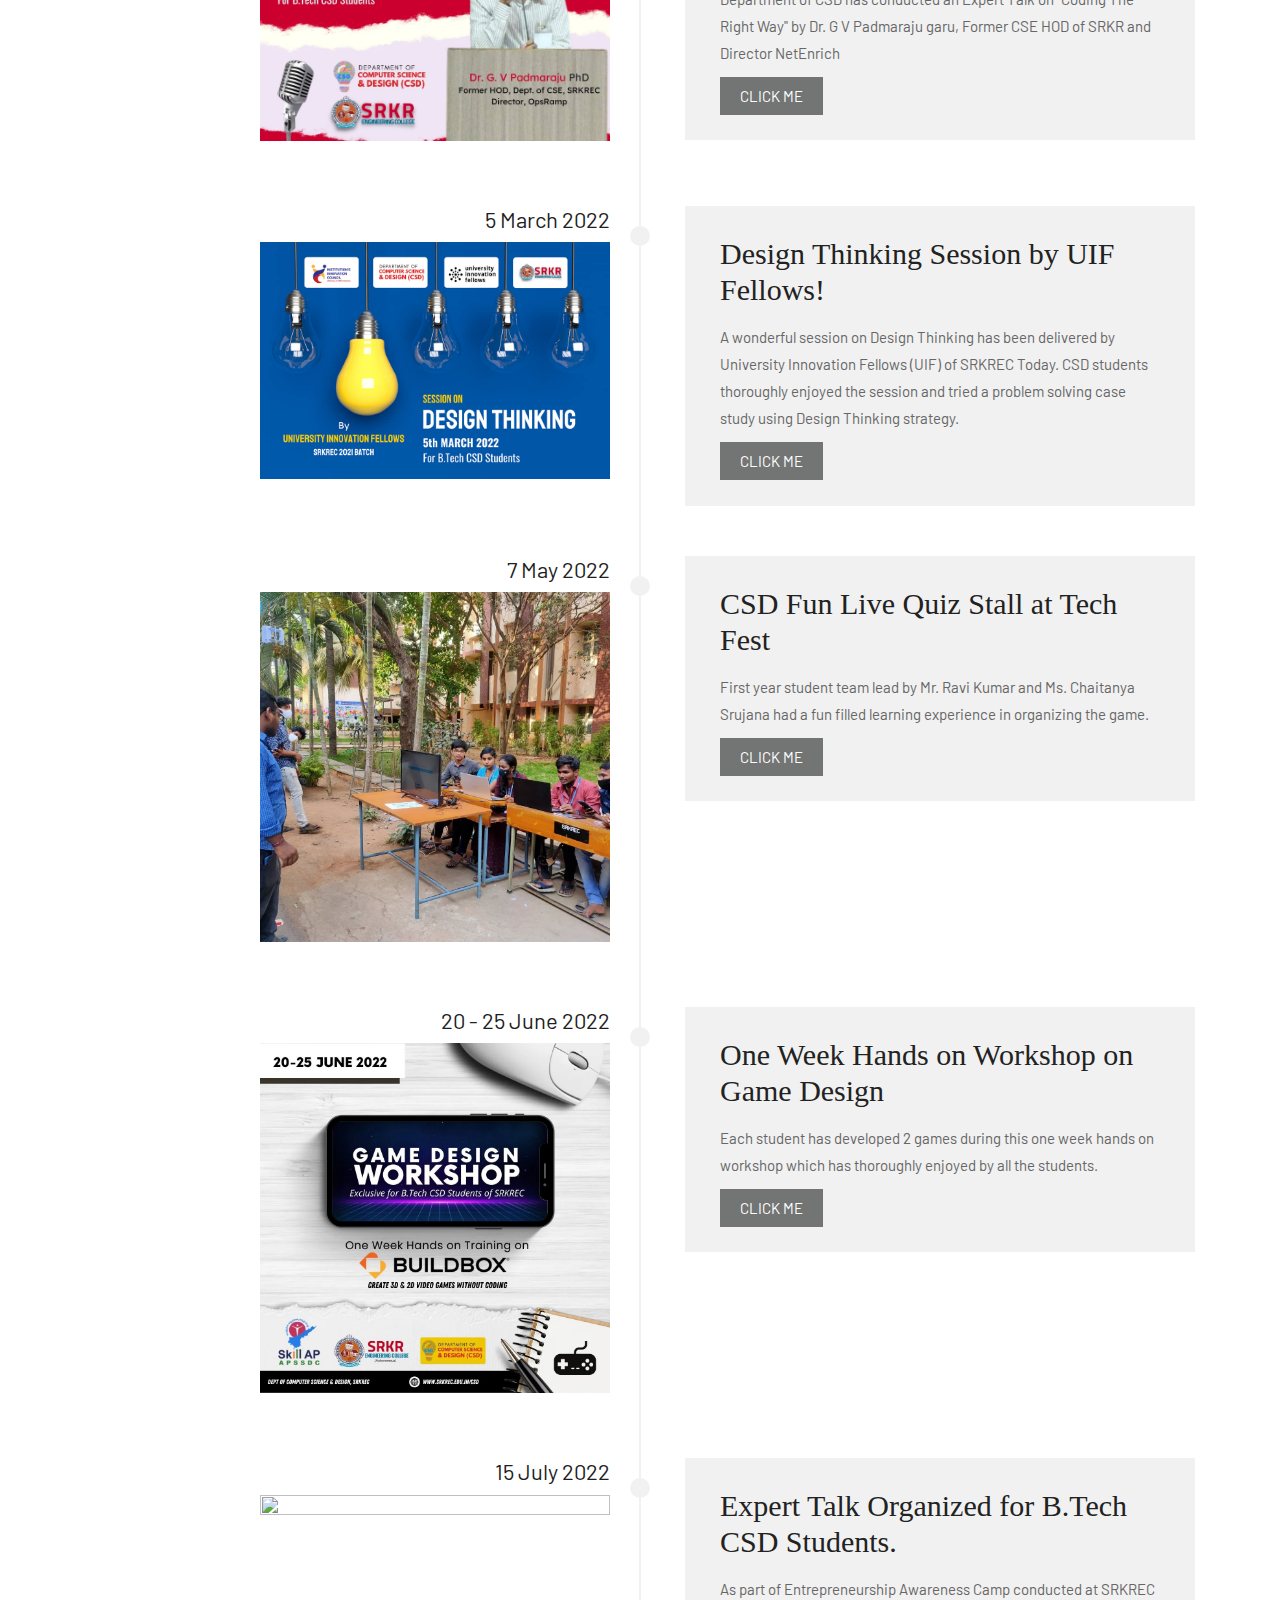
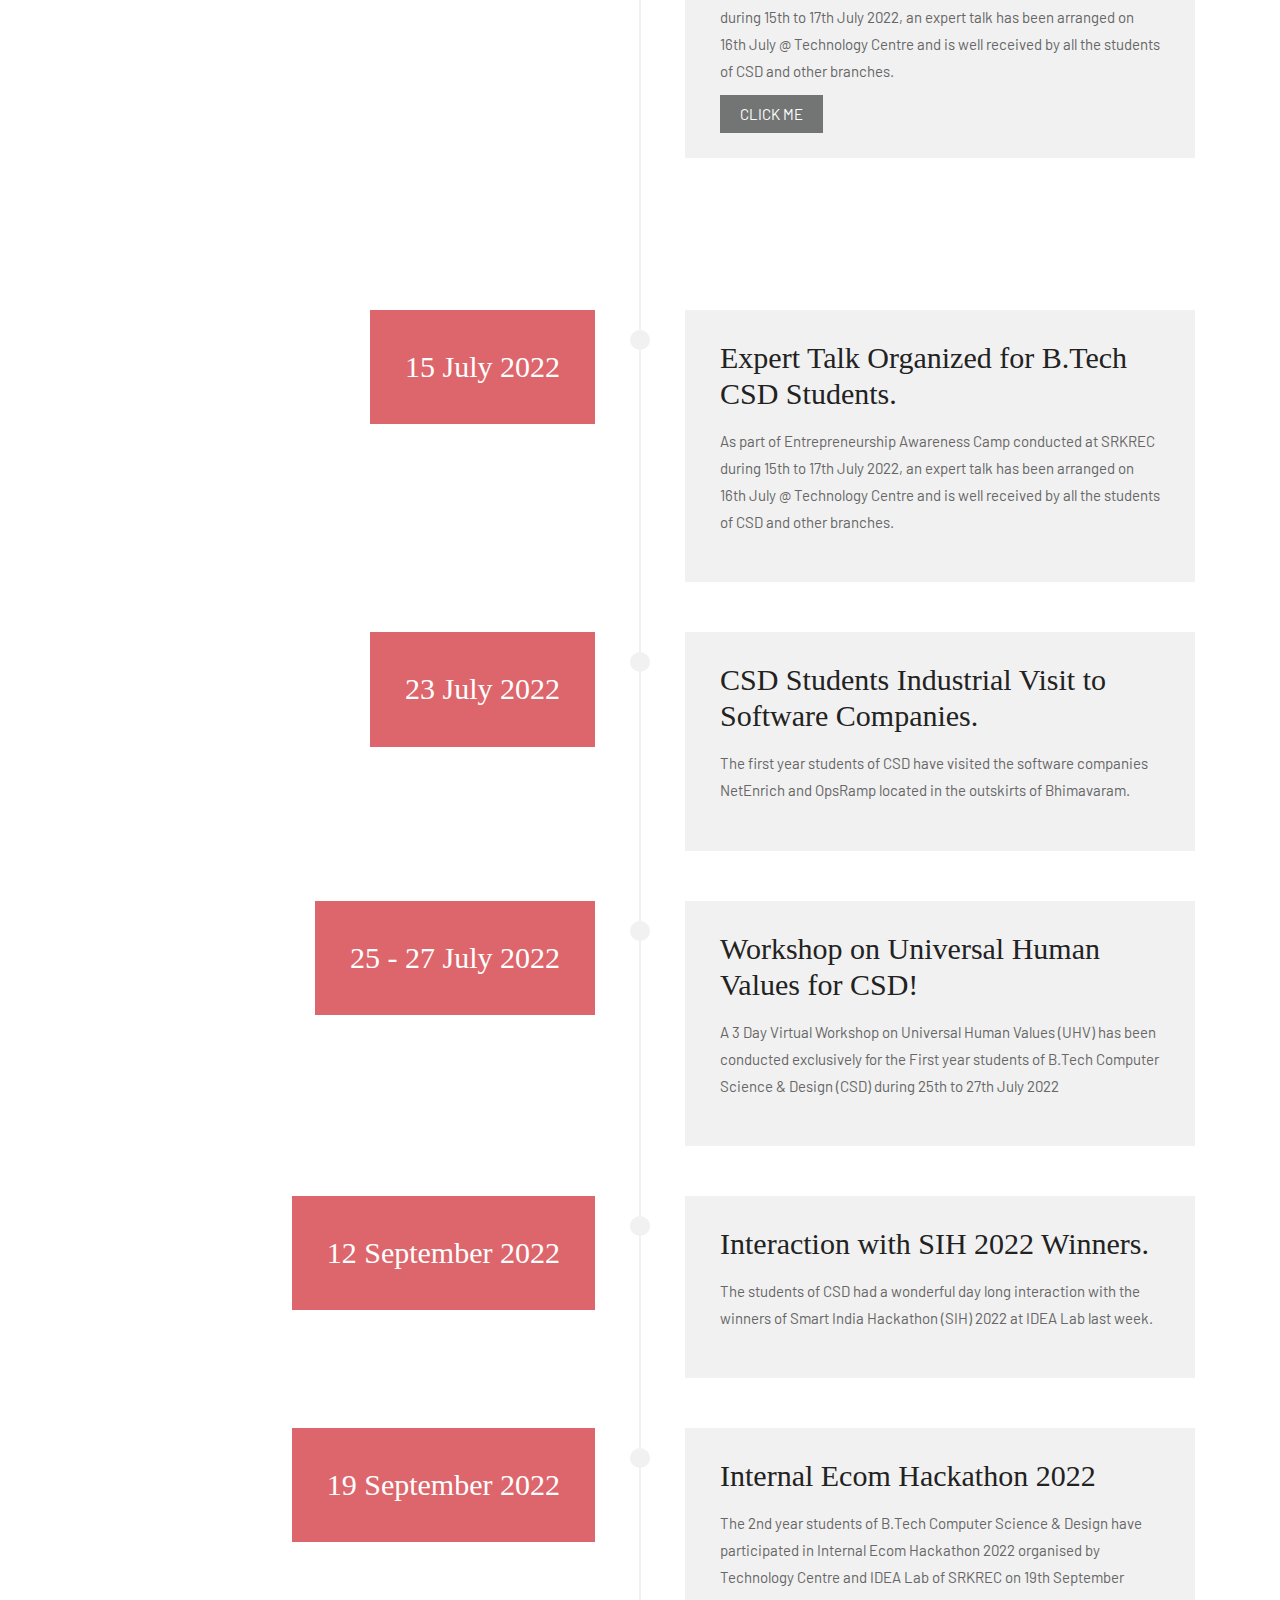
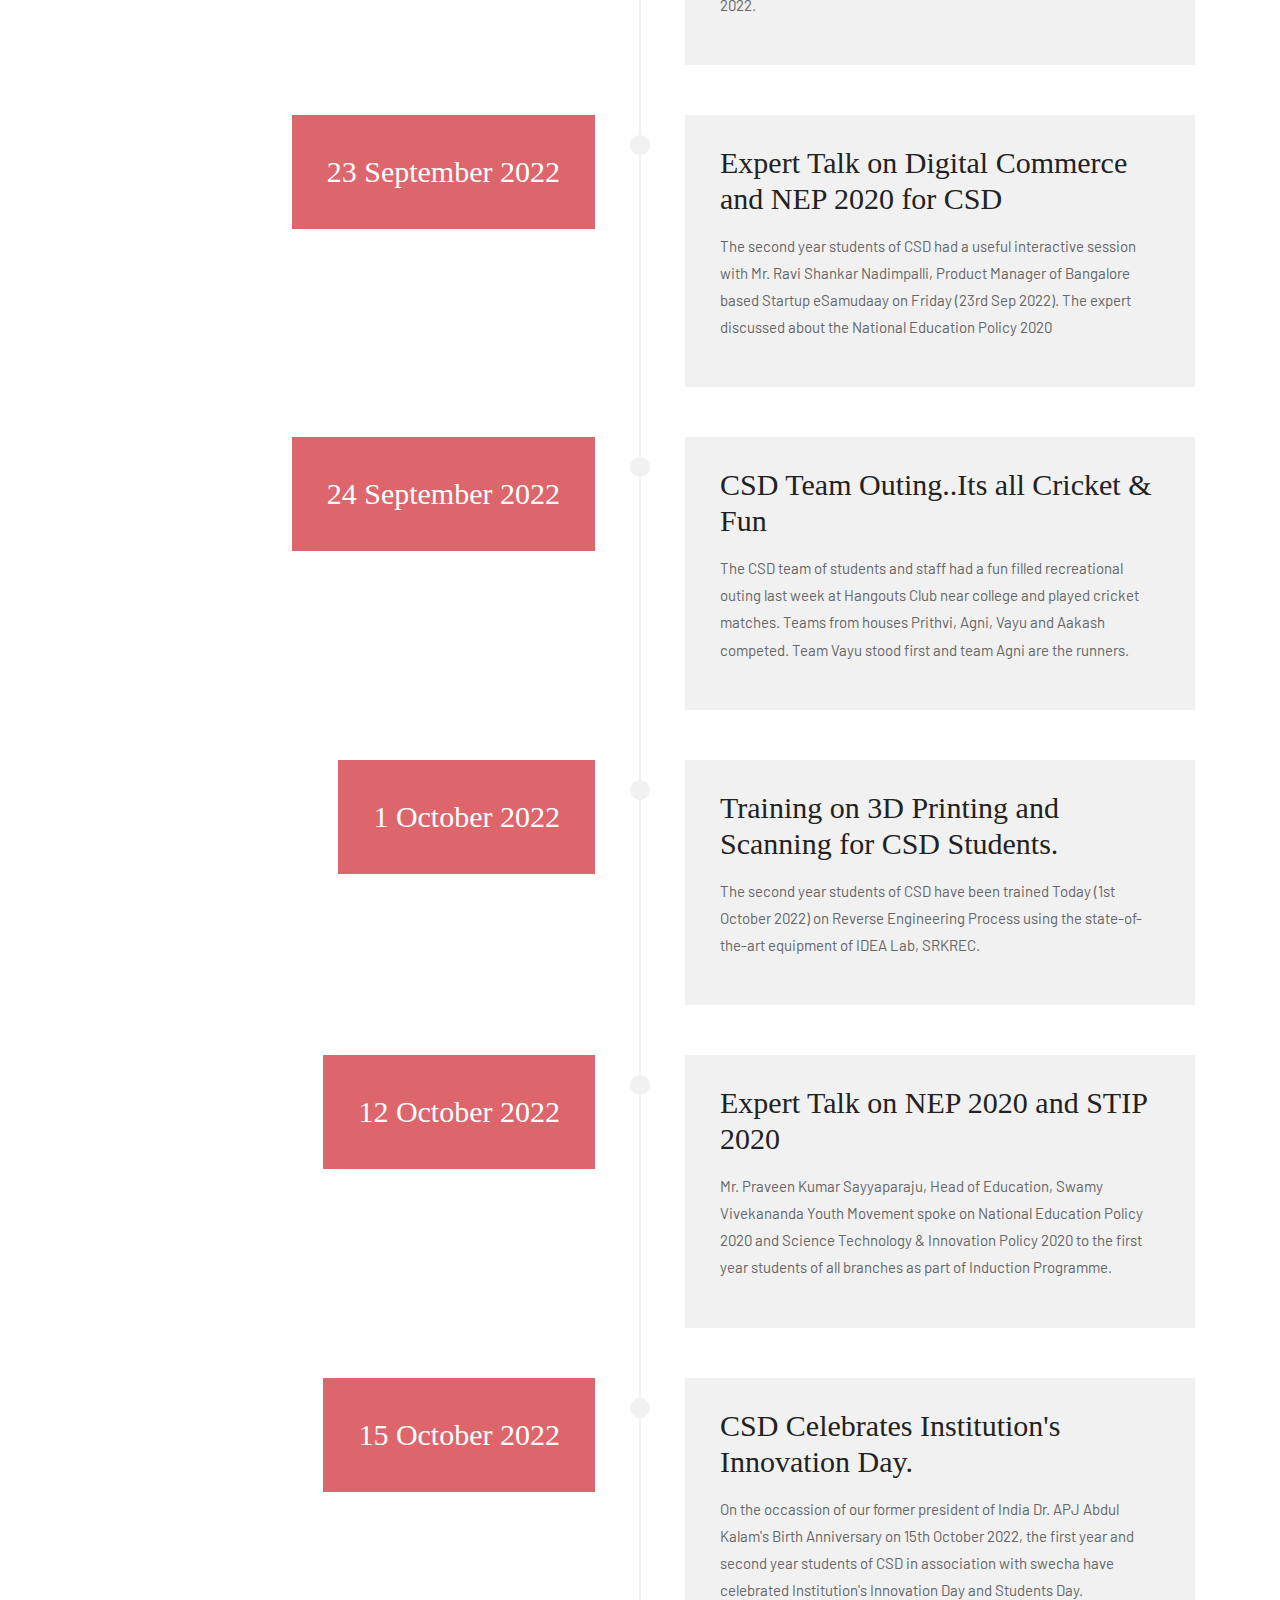
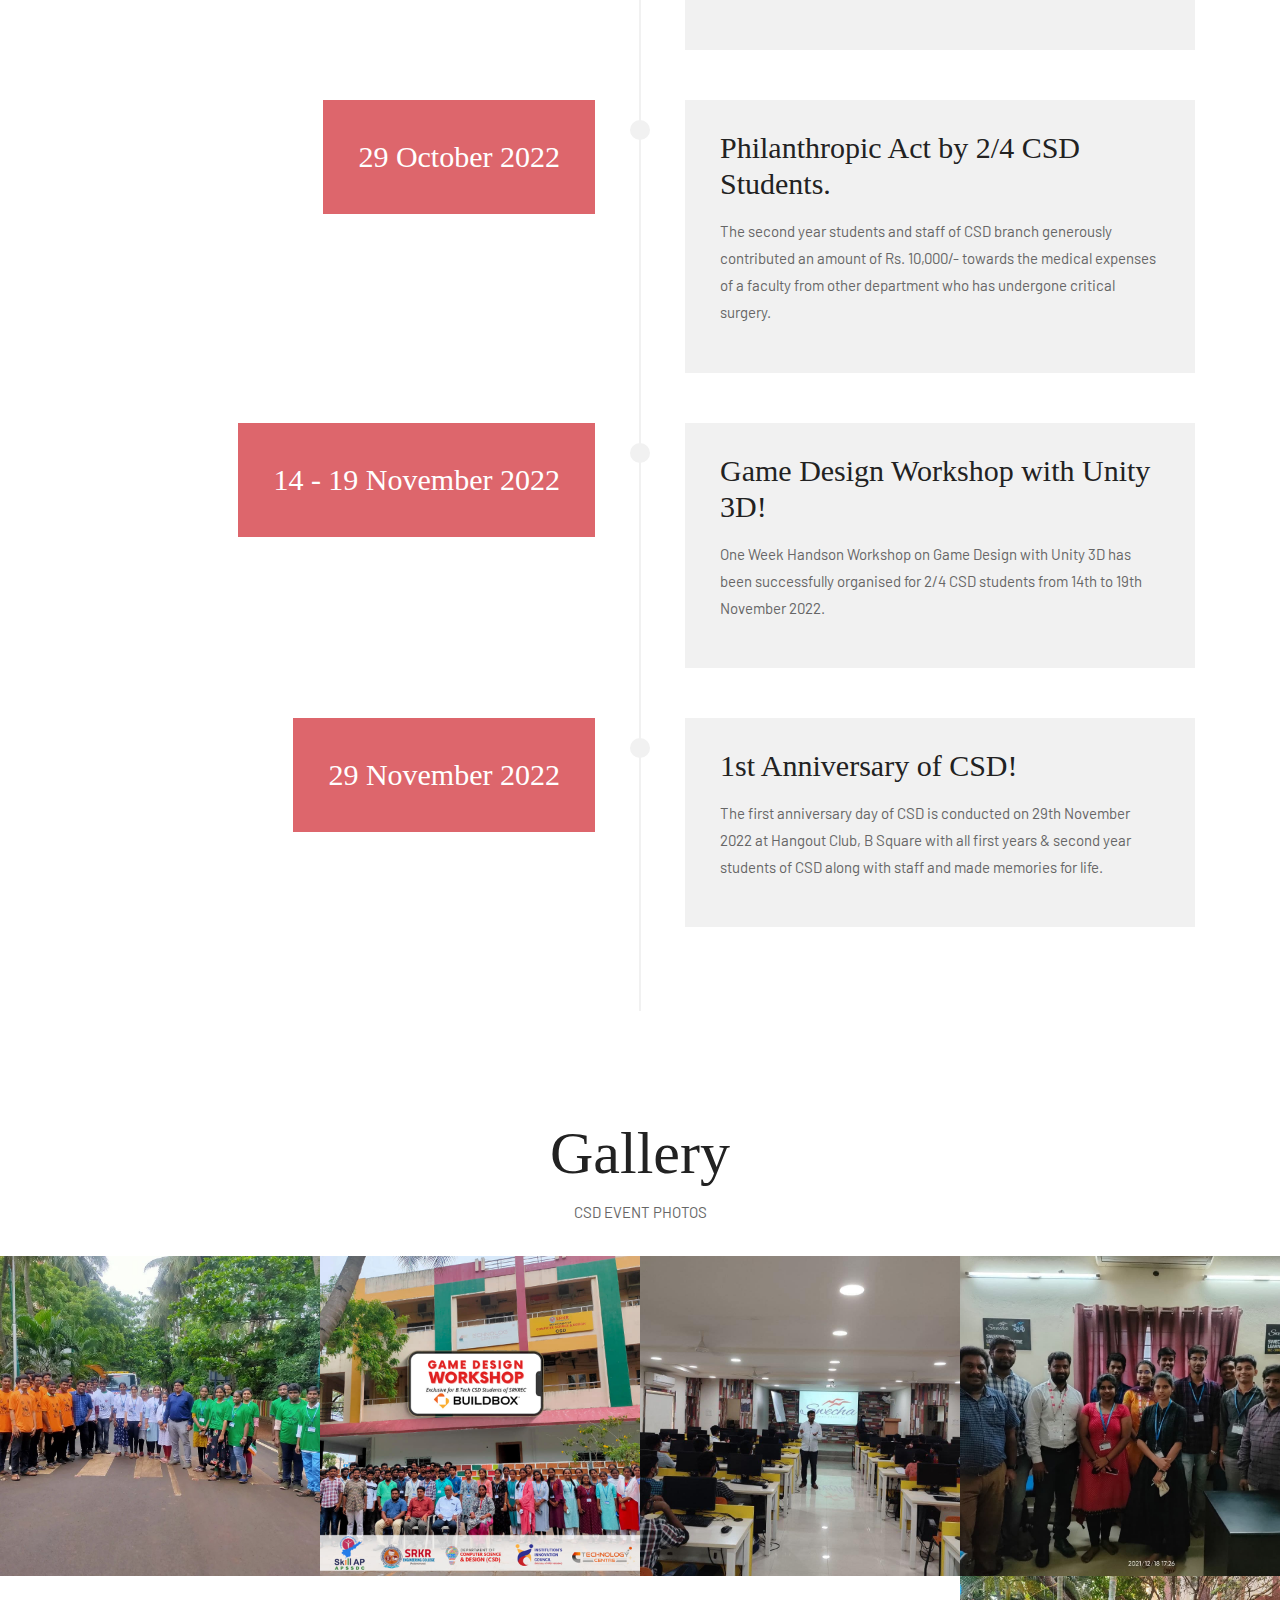
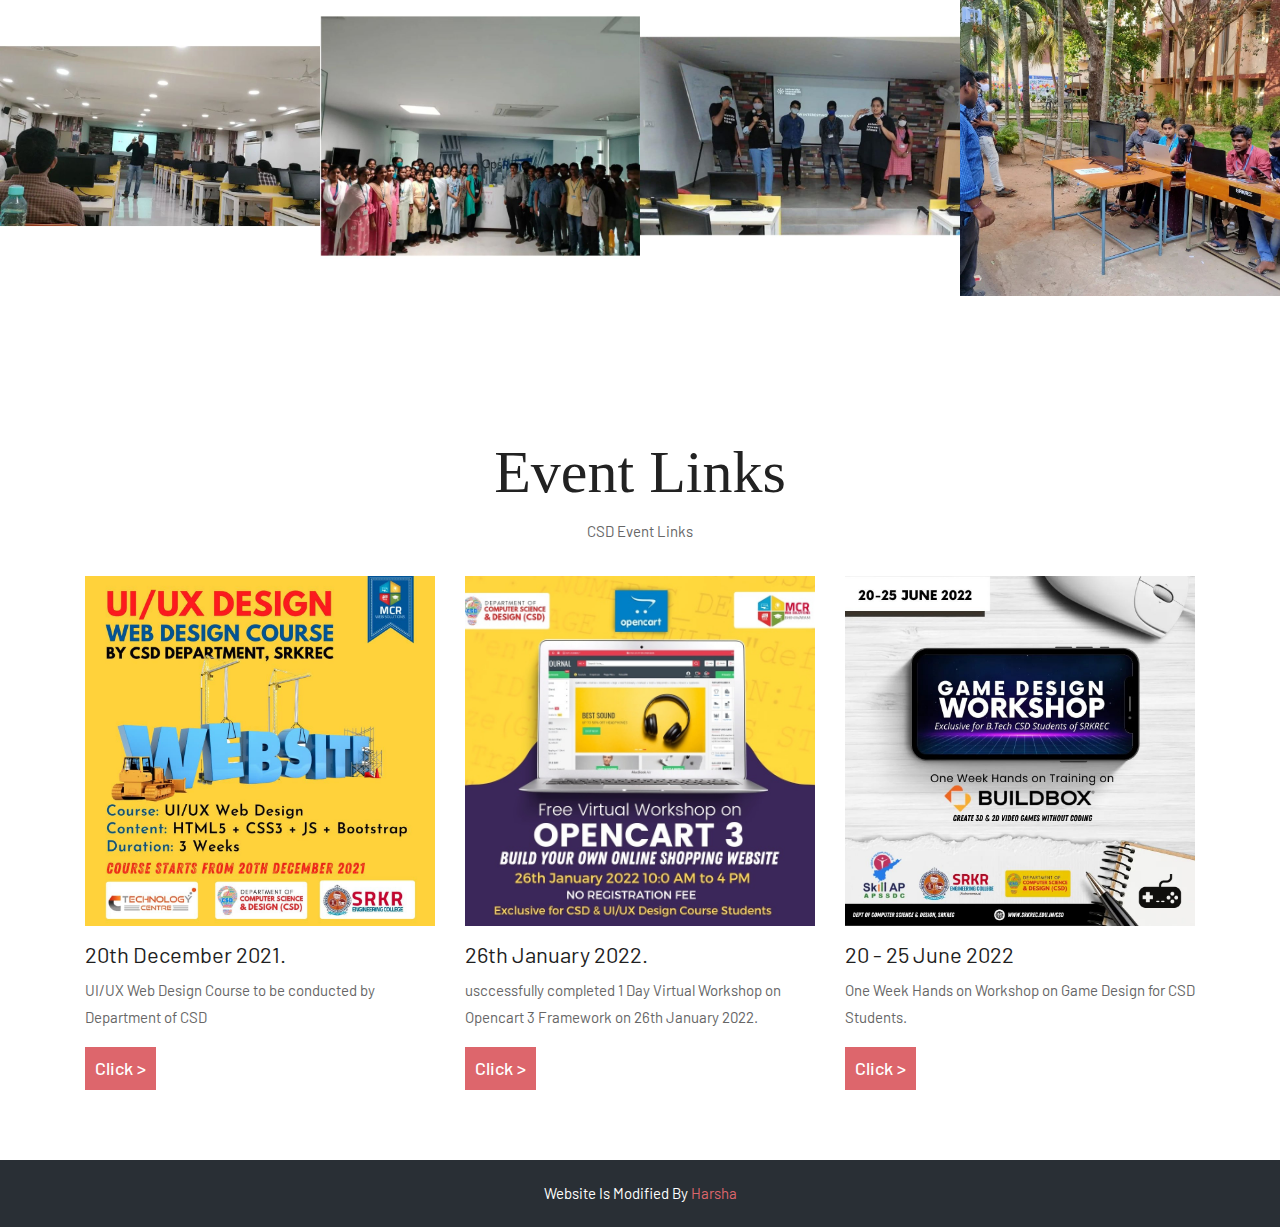
==== commit d421ad65: "gg" ====
--- a/index.html
+++ b/index.html
@@ -150,6 +150,8 @@
 	<!-- End About us -->
 	
 	<!-- Start Events -->
+
+
 	<div id="story" class="story-box main-timeline-box">
 		<div class="container">
 			<div class="row">
@@ -160,14 +162,33 @@
 					</div>
 				</div>
 			</div>
-			<div class="row timeline-element separline">
-				<div class="timeline-date-panel col-xs-12 col-md-6  align-left">         
-                    <div class="time-line-date-content">
+
+
+
+
+			<div class="row timeline-element separline">
+				 <div class="timeline-date-panel col-xs-12 col-md-6  align-right">         
+                    <!-- <div class="time-line-date-content"> 
                         <p class="mbr-timeline-date mbr-fonts-style display-font">
                             29 November 2021  
-                        </p>
-						<img src="images/sideimg.jpg" alt=""/>
-                    </div>
+							<img src="images/E_1.jpg" alt="" width="300" height="300"/>
+                        </p>
+						
+                    </div>
+				</div> --> 
+				
+				 <div class="col-xs-12 col-md-12 align-right">  
+				    
+					<div class="event-inner">
+						<h2>29 November 2021 </h2>
+						<div class="event-img">
+							<img class="img-fluid" src="images/E_1.jpg" alt="" width="350" height="350" />
+						</div>
+						
+				    </div>		
+				  </div> 
+				 
+				 
 				</div>
 				<span class="iconBackground"></span>
 				<div class="col-xs-12 col-md-6 align-left">
@@ -176,171 +197,324 @@
 						<p class="mbr-timeline-text mbr-fonts-style display-7">
 							On That Day, 60+ students came up with confused minds, believed that this branch Computer Science & Design is going to be the best learning environment.
 						</p>
-					 </div>
-				</div>
-			</div>
-			<div class="row timeline-element separline">
-				<div class="timeline-date-panel col-xs-12 col-md-6  align-left">         
-                    <div class="time-line-date-content">
-                        <p class="mbr-timeline-date mbr-fonts-style display-font">
-                            17 December 2021  
-                        </p>
-                    </div>
-				</div>
-				<span class="iconBackground"></span>
-				<div class="col-xs-12 col-md-6 align-left">
-					<div class="timeline-text-content">
-						<h4 class="mbr-timeline-title pb-3 mbr-fonts-style display-font">UI/UX Web Design Course</h4>
-						<p class="mbr-timeline-text mbr-fonts-style display-7">
-							UI/UX Web Design Course to be conducted by Department of CSD in association with Technology Centre and MCR Web Solutions exclusive for the students of SRKREC.
-						</p>
-					 </div>
-				</div>
-			</div>
-			<div class="row timeline-element separline">
-				<div class="timeline-date-panel col-xs-12 col-md-6  align-left">         
-                    <div class="time-line-date-content">
-                        <p class="mbr-timeline-date mbr-fonts-style display-font">
-                            18 December 2021  
-                        </p>
-                    </div>
-				</div>
-				<span class="iconBackground"></span>
-				<div class="col-xs-12 col-md-6 align-left">
-					<div class="timeline-text-content">
-						<h4 class="mbr-timeline-title pb-3 mbr-fonts-style display-font">Introduction to Free Software & GNU/Linux</h4>
-						<p class="mbr-timeline-text mbr-fonts-style display-7">
-							One Day Hands-on Workshop on "Introduction to Free Software & GNU/Linux" exclusive for CSD students by Swecha AP
-						</p>
-					 </div>
-				</div>
-			</div>
-			<div class="row timeline-element separline">
-				<div class="timeline-date-panel col-xs-12 col-md-6  align-left">         
-                    <div class="time-line-date-content">
-                        <p class="mbr-timeline-date mbr-fonts-style display-font">
-                            24 December 2021  
-                        </p>
-                    </div>
-				</div>
-				<span class="iconBackground"></span>
-				<div class="col-xs-12 col-md-6 align-left">
-					<div class="timeline-text-content">
-						<h4 class="mbr-timeline-title pb-3 mbr-fonts-style display-font">Linux Adminsitration</h4>
-						<p class="mbr-timeline-text mbr-fonts-style display-7">
-							Second Workshop for CSD Students by Swecha AP on Linux Adminsitration.
-						</p>
-					 </div>
-				</div>
-			</div>
-			<div class="row timeline-element separline">
-				<div class="timeline-date-panel col-xs-12 col-md-6  align-left">         
-                    <div class="time-line-date-content">
-                        <p class="mbr-timeline-date mbr-fonts-style display-font">
-                            26 January 2022  
-                        </p>
-                    </div>
-				</div>
-				<span class="iconBackground"></span>
-				<div class="col-xs-12 col-md-6 align-left">
-					<div class="timeline-text-content">
-						<h4 class="mbr-timeline-title pb-3 mbr-fonts-style display-font">Workshop on Opencart 3</h4>
-						<p class="mbr-timeline-text mbr-fonts-style display-7">
-							Successfully completed 1 Day Virtual Workshop on Opencart 3 Framework
-						</p>
-					 </div>
-				</div>
-			</div>
-			<div class="row timeline-element separline">
-				<div class="timeline-date-panel col-xs-12 col-md-6  align-left">         
-                    <div class="time-line-date-content">
-                        <p class="mbr-timeline-date mbr-fonts-style display-font">
-                            21 February 2022  
-                        </p>
-                    </div>
-				</div>
-				<span class="iconBackground"></span>
-				<div class="col-xs-12 col-md-6 align-left">
-					<div class="timeline-text-content">
-						<h4 class="mbr-timeline-title pb-3 mbr-fonts-style display-font">Mother Language Day</h4>
-						<p class="mbr-timeline-text mbr-fonts-style display-7">
-							Localization Activity of language translation into mother language Telugu for certain open source software has completed by our CSD First Year Students.
-						</p>
-					 </div>
-				</div>
-			</div>
-			<div class="row timeline-element separline">
-				<div class="timeline-date-panel col-xs-12 col-md-6  align-left">         
-                    <div class="time-line-date-content">
-                        <p class="mbr-timeline-date mbr-fonts-style display-font">
-                            3 March 2022  
-                        </p>
-                    </div>
-				</div>
-				<span class="iconBackground"></span>
-				<div class="col-xs-12 col-md-6 align-left">
-					<div class="timeline-text-content">
-						<h4 class="mbr-timeline-title pb-3 mbr-fonts-style display-font">Expert Talk by Dr. G V Padmaraju garu</h4>
-						<p class="mbr-timeline-text mbr-fonts-style display-7">
-							Department of CSD has conducted an Expert Talk on "Coding The Right Way" by Dr. G V Padmaraju garu, Former CSE HOD of SRKR and Director NetEnrich
-						</p>
-					 </div>
-				</div>
-			</div>
-			<div class="row timeline-element separline">
-				<div class="timeline-date-panel col-xs-12 col-md-6  align-left">         
-                    <div class="time-line-date-content">
-                        <p class="mbr-timeline-date mbr-fonts-style display-font">
-                            5 March 2022  
-                        </p>
-                    </div>
-				</div>
-				<span class="iconBackground"></span>
-				<div class="col-xs-12 col-md-6 align-left">
-					<div class="timeline-text-content">
-						<h4 class="mbr-timeline-title pb-3 mbr-fonts-style display-font">Design Thinking Session by UIF Fellows!</h4>
-						<p class="mbr-timeline-text mbr-fonts-style display-7">
-							A wonderful session on Design Thinking has been delivered by University Innovation Fellows (UIF) of SRKREC Today. CSD students thoroughly enjoyed the session and tried a problem solving case study using Design Thinking strategy.
-						</p>
-					 </div>
-				</div>
-			</div>
-			<div class="row timeline-element separline">
-				<div class="timeline-date-panel col-xs-12 col-md-6  align-left">         
-                    <div class="time-line-date-content">
-                        <p class="mbr-timeline-date mbr-fonts-style display-font">
-                            7 May 2022  
-                        </p>
-                    </div>
-				</div>
-				<span class="iconBackground"></span>
-				<div class="col-xs-12 col-md-6 align-left">
-					<div class="timeline-text-content">
-						<h4 class="mbr-timeline-title pb-3 mbr-fonts-style display-font">CSD Fun Live Quiz Stall at Tech Fest </h4>
-						<p class="mbr-timeline-text mbr-fonts-style display-7">
-							First year student team lead by Mr. Ravi Kumar and Ms. Chaitanya Srujana had a fun filled learning experience in organizing the game.
-						</p>
-					 </div>
-				</div>
-			</div>
-			<div class="row timeline-element separline">
-				<div class="timeline-date-panel col-xs-12 col-md-6  align-left">         
-                    <div class="time-line-date-content">
-                        <p class="mbr-timeline-date mbr-fonts-style display-font">
-                            20 - 25 June 2022 
-                        </p>
-                    </div>
-				</div>
-				<span class="iconBackground"></span>
-				<div class="col-xs-12 col-md-6 align-left">
-					<div class="timeline-text-content">
-						<h4 class="mbr-timeline-title pb-3 mbr-fonts-style display-font">One Week Hands on Workshop on Game Design</h4>
-						<p class="mbr-timeline-text mbr-fonts-style display-7">
-							Each student has developed 2 games during this one week hands on workshop which has thoroughly enjoyed by all the students.
-						</p>
-					 </div>
-				</div>
-			</div>
+						<a href="https://www.instagram.com/p/CXKvsIdIqb9/?utm_source=ig_web_copy_link" target="_blank" class="btn1">Click Me</a>
+					 </div>
+				</div>
+			</div>
+
+			<div class="row timeline-element separline">
+				<div class="timeline-date-panel col-xs-12 col-md-6  align-right">         
+				   <!-- <div class="time-line-date-content"> 
+					   <p class="mbr-timeline-date mbr-fonts-style display-font">
+						   29 November 2021  
+						   <img src="images/E_1.jpg" alt="" width="300" height="300"/>
+					   </p>
+					   
+				   </div>
+			   </div> --> 
+				<div class="col-xs-12 col-md-12 align-right">  
+				   
+				   <div class="event-inner">
+					<h2>17 December 2021</h2>
+					   <div class="event-img">
+						   <img class="img-fluid" src="images/event1.jpg" alt="" width="350" height="350" />
+					   </div>
+					   
+				   </div>		
+				 </div> 
+			   </div>
+			   <span class="iconBackground"></span>
+			   <div class="col-xs-12 col-md-6 align-left">
+				   <div class="timeline-text-content">
+					   <h4 class="mbr-timeline-title pb-3 mbr-fonts-style display-font">UI/UX Web Design Course</h4>
+					   <p class="mbr-timeline-text mbr-fonts-style display-7">
+						UI/UX Web Design Course to be conducted by Department of CSD in association with Technology Centre and MCR Web Solutions exclusive for the students of SRKREC.
+					   </p>
+					   <a href="https://www.instagram.com/p/CXlQGcolHOj/?utm_source=ig_web_copy_link" target="_blank" class="btn1">Click Me</a>
+					</div>
+			   </div>
+		   </div>
+
+
+		   <div class="row timeline-element separline">
+			<div class="timeline-date-panel col-xs-12 col-md-6  align-right">         
+			   <!-- <div class="time-line-date-content"> 
+				   <p class="mbr-timeline-date mbr-fonts-style display-font">
+					   29 November 2021  
+					   <img src="images/E_1.jpg" alt="" width="300" height="300"/>
+				   </p>
+				   
+			   </div>
+		   </div> --> 
+			<div class="col-xs-12 col-md-12 align-right">  
+			   
+			   <div class="event-inner">
+				<h2>18 December 2021</h2>
+				   <div class="event-img">
+					   <img class="img-fluid" src="images/event2.jpg" alt="" width="350" height="350" />
+				   </div>
+				   
+			   </div>		
+			 </div> 
+		   </div>
+		   <span class="iconBackground"></span>
+		   <div class="col-xs-12 col-md-6 align-left">
+			   <div class="timeline-text-content">
+				   <h4 class="mbr-timeline-title pb-3 mbr-fonts-style display-font">Introduction to Free Software & GNU/Linux</h4>
+				   <p class="mbr-timeline-text mbr-fonts-style display-7">
+					One Day Hands-on Workshop on "Introduction to Free Software & GNU/Linux" exclusive for CSD students by Swecha AP
+				   </p>
+				   <a href="https://www.instagram.com/p/CXlhihKlXwC/?utm_source=ig_web_copy_link" target="_blank" class="btn1">Click Me</a>
+				</div>
+		   </div>
+	   </div>
+
+	   <div class="row timeline-element separline">
+		<div class="timeline-date-panel col-xs-12 col-md-6  align-right">         
+		   <!-- <div class="time-line-date-content"> 
+			   <p class="mbr-timeline-date mbr-fonts-style display-font">
+				   29 November 2021  
+				   <img src="images/E_1.jpg" alt="" width="300" height="300"/>
+			   </p>
+			   
+		   </div>
+	   </div> --> 
+		<div class="col-xs-12 col-md-12 align-right">  
+		   
+		   <div class="event-inner">
+			<h2>24 December 2021</h2>
+			   <div class="event-img">
+				   <img class="img-fluid" src="images/event3.jpg" alt="" width="350" height="350" />
+			   </div>
+			   
+		   </div>		
+		 </div> 
+	   </div>
+	   <span class="iconBackground"></span>
+	   <div class="col-xs-12 col-md-6 align-left">
+		   <div class="timeline-text-content">
+			   <h4 class="mbr-timeline-title pb-3 mbr-fonts-style display-font">Linux Adminsitration</h4>
+			   <p class="mbr-timeline-text mbr-fonts-style display-7">
+				Second Workshop for CSD Students by Swecha AP on Linux Adminsitration.
+			   </p>
+			   <a href="https://www.instagram.com/p/CX0a7ieFh8f/?utm_source=ig_web_copy_link" target="_blank" class="btn1">Click Me</a>
+			</div>
+	   </div>
+   </div>
+             
+	   <div class="row timeline-element separline">
+		<div class="timeline-date-panel col-xs-12 col-md-6  align-right">         
+		   <!-- <div class="time-line-date-content"> 
+			   <p class="mbr-timeline-date mbr-fonts-style display-font">
+				   29 November 2021  
+				   <img src="images/E_1.jpg" alt="" width="300" height="300"/>
+			   </p>
+			   
+		   </div>
+	   </div> --> 
+		<div class="col-xs-12 col-md-12 align-right">  
+		   
+		   <div class="event-inner">
+			<h2>26 January 2022</h2>
+			   <div class="event-img">
+				   <img class="img-fluid" src="images/event4.jpg" alt="" width="350" height="350" />
+			   </div>
+			   
+		   </div>		
+		 </div> 
+	   </div>
+	   <span class="iconBackground"></span>
+	   <div class="col-xs-12 col-md-6 align-left">
+		   <div class="timeline-text-content">
+			   <h4 class="mbr-timeline-title pb-3 mbr-fonts-style display-font">Workshop on Opencart 3</h4>
+			   <p class="mbr-timeline-text mbr-fonts-style display-7">
+				Successfully completed 1 Day Virtual Workshop on Opencart 3 Framework
+			   </p>
+			   <a href="https://www.instagram.com/p/CZQ5AJJltAX/?utm_source=ig_web_copy_link" target="_blank" class="btn1">Click Me</a>
+			</div>
+	   </div>
+   </div>
+
+
+
+   <div class="row timeline-element separline">
+	<div class="timeline-date-panel col-xs-12 col-md-6  align-right">         
+	   <!-- <div class="time-line-date-content"> 
+		   <p class="mbr-timeline-date mbr-fonts-style display-font">
+			   29 November 2021  
+			   <img src="images/E_1.jpg" alt="" width="300" height="300"/>
+		   </p>
+		   
+	   </div>
+   </div> --> 
+	<div class="col-xs-12 col-md-12 align-right">  
+	   
+	   <div class="event-inner">
+		<h2>21 February 2022</h2>
+		   <div class="event-img">
+			   <img class="img-fluid" src="images/event5.jpg" alt="" width="350" height="350" />
+		   </div>
+		   
+	   </div>		
+	 </div> 
+   </div>
+   <span class="iconBackground"></span>
+   <div class="col-xs-12 col-md-6 align-left">
+	   <div class="timeline-text-content">
+		   <h4 class="mbr-timeline-title pb-3 mbr-fonts-style display-font">Mother Language Day</h4>
+		   <p class="mbr-timeline-text mbr-fonts-style display-7">
+			Localization Activity of language translation into mother language Telugu for certain open source software has completed by our CSD First Year Students.
+		   </p>
+		   <a href="https://www.instagram.com/p/CaPY2nElgHf/?utm_source=ig_web_copy_link" target="_blank" class="btn1">Click Me</a>
+		</div>
+   </div>
+</div>
+<div class="row timeline-element separline">
+	<div class="timeline-date-panel col-xs-12 col-md-6  align-right">         
+	   <!-- <div class="time-line-date-content"> 
+		   <p class="mbr-timeline-date mbr-fonts-style display-font">
+			   29 November 2021  
+			   <img src="images/E_1.jpg" alt="" width="300" height="300"/>
+		   </p>
+		   
+	   </div>
+   </div> --> 
+	<div class="col-xs-12 col-md-12 align-right">  
+	   
+	   <div class="event-inner">
+		<h2>3 March 2022</h2>
+		   <div class="event-img">
+			   <img class="img-fluid" src="images/event6.jpg" alt="" width="350" height="350" />
+		   </div>
+		   
+	   </div>		
+	 </div> 
+   </div>
+   <span class="iconBackground"></span>
+   <div class="col-xs-12 col-md-6 align-left">
+	   <div class="timeline-text-content">
+		   <h4 class="mbr-timeline-title pb-3 mbr-fonts-style display-font">Expert Talk by Dr. G V Padmaraju garu</h4>
+		   <p class="mbr-timeline-text mbr-fonts-style display-7">
+			Department of CSD has conducted an Expert Talk on "Coding The Right Way" by Dr. G V Padmaraju garu, Former CSE HOD of SRKR and Director NetEnrich
+		   </p>
+		   <a href="https://www.instagram.com/p/CapNQo9JZ8j/?utm_source=ig_web_copy_link" target="_blank" class="btn1">Click Me</a>
+		</div>
+   </div>
+</div>
+
+<div class="row timeline-element separline">
+	<div class="timeline-date-panel col-xs-12 col-md-6  align-right">         
+	   <!-- <div class="time-line-date-content"> 
+		   <p class="mbr-timeline-date mbr-fonts-style display-font">
+			   29 November 2021  
+			   <img src="images/E_1.jpg" alt="" width="300" height="300"/>
+		   </p>
+		   
+	   </div>
+   </div> --> 
+	<div class="col-xs-12 col-md-12 align-right">  
+	   
+	   <div class="event-inner">
+		<h2>5 March 2022</h2>
+		   <div class="event-img">
+			   <img class="img-fluid" src="images/event7.jpg" alt="" width="350" height="350" />
+		   </div>
+		   
+	   </div>		
+	 </div> 
+   </div>
+   <span class="iconBackground"></span>
+   <div class="col-xs-12 col-md-6 align-left">
+	   <div class="timeline-text-content">
+		   <h4 class="mbr-timeline-title pb-3 mbr-fonts-style display-font">Design Thinking Session by UIF Fellows!</h4>
+		   <p class="mbr-timeline-text mbr-fonts-style display-7">
+			A wonderful session on Design Thinking has been delivered by University Innovation Fellows (UIF) of SRKREC Today. CSD students thoroughly enjoyed the session and tried a problem solving case study using Design Thinking strategy.
+		   </p>
+		   <a href="https://www.instagram.com/p/CauiAb9l1rQ/?utm_source=ig_web_copy_link" target="_blank" class="btn1">Click Me</a>
+		</div>
+   </div>
+</div>
+			
+<div class="row timeline-element separline">
+	<div class="timeline-date-panel col-xs-12 col-md-6  align-right">         
+	<div class="col-xs-12 col-md-12 align-right">  
+	   
+	   <div class="event-inner">
+		<h2>7 May 2022</h2>
+		   <div class="event-img">
+			   <img class="img-fluid" src="images/8.jpg" alt="" width="350" height="350" />
+		   </div>
+		   
+	   </div>		
+	 </div> 
+   </div>
+   <span class="iconBackground"></span>
+   <div class="col-xs-12 col-md-6 align-left">
+	   <div class="timeline-text-content">
+		   <h4 class="mbr-timeline-title pb-3 mbr-fonts-style display-font">CSD Fun Live Quiz Stall at Tech Fest </h4>
+		   <p class="mbr-timeline-text mbr-fonts-style display-7">
+			First year student team lead by Mr. Ravi Kumar and Ms. Chaitanya Srujana had a fun filled learning experience in organizing the game.
+		   </p>
+		   <a href="https://www.instagram.com/p/CdQukV3FgWj/?utm_source=ig_web_copy_link" target="_blank" class="btn1">Click Me</a>
+		</div>
+   </div>
+</div>
+			
+
+<div class="row timeline-element separline">
+	<div class="timeline-date-panel col-xs-12 col-md-6  align-right">         
+	<div class="col-xs-12 col-md-12 align-right">  
+	   
+	   <div class="event-inner">
+		<h2>20 - 25 June 2022 </h2>
+		   <div class="event-img">
+			   <img class="img-fluid" src="images/event8.jpg" alt="" width="350" height="350" />
+		   </div>
+		   
+	   </div>		
+	 </div> 
+   </div>
+   <span class="iconBackground"></span>
+   <div class="col-xs-12 col-md-6 align-left">
+	   <div class="timeline-text-content">
+		   <h4 class="mbr-timeline-title pb-3 mbr-fonts-style display-font">One Week Hands on Workshop on Game Design </h4>
+		   <p class="mbr-timeline-text mbr-fonts-style display-7">
+			Each student has developed 2 games during this one week hands on workshop which has thoroughly enjoyed by all the students.
+		   </p>
+		   <a href="https://www.instagram.com/p/Ce0Ygs8Fqtj/?utm_source=ig_web_copy_link" target="_blank" class="btn1">Click Me</a>
+		</div>
+   </div>
+</div>
+
+<div class="row timeline-element separline">
+	<div class="timeline-date-panel col-xs-12 col-md-6  align-right">         
+	<div class="col-xs-12 col-md-12 align-right">  
+	   
+	   <div class="event-inner">
+		<h2>15 July 2022 </h2>
+		   <div class="event-img">
+			   <img class="img-fluid" src="images/event.jpg" alt="" width="350" height="350" />
+		   </div>
+		   
+	   </div>		
+	 </div> 
+   </div>
+   <span class="iconBackground"></span>
+   <div class="col-xs-12 col-md-6 align-left">
+	   <div class="timeline-text-content">
+		   <h4 class="mbr-timeline-title pb-3 mbr-fonts-style display-font">Expert Talk Organized for B.Tech CSD Students.</h4>
+		   <p class="mbr-timeline-text mbr-fonts-style display-7">
+			As part of Entrepreneurship Awareness Camp conducted at SRKREC during 15th to 17th July 2022, an expert talk has been arranged on 16th July @ Technology Centre and is well received by all the students of CSD and other branches.
+		   </p>
+		   <a href="https://www.instagram.com/p/Ce0Ygs8Fqtj/?utm_source=ig_web_copy_link" target="_blank" class="btn1">Click Me</a>
+		</div>
+   </div>
+</div>
+			
+			
+			
+			
+			
 			<div class="row timeline-element separline">
 				<div class="timeline-date-panel col-xs-12 col-md-6  align-left">         
                     <div class="time-line-date-content">
@@ -664,6 +838,8 @@
 					</div>
 				</div>
 			</div>
+
+
 			<div class="row">
 				<div class="col-lg-4 col-md-6 col-sm-12">
 					<div class="event-inner">
@@ -681,7 +857,7 @@
 							<img class="img-fluid" src="images/event4.jpg" alt="" />
 						</div>
 						<h2>26th January 2022. </h2>
-						<p>uccessfully completed 1 Day Virtual Workshop on Opencart 3 Framework on 26th January 2022. </p>
+						<p>usccessfully completed 1 Day Virtual Workshop on Opencart 3 Framework on 26th January 2022. </p>
 						<a href="https://www.instagram.com/p/CZQ5AJJltAX/" target="_blank">Click ></a>
 					</div>
 				</div>
--- a/css/style.css
+++ b/css/style.css
@@ -3,7 +3,7 @@
 -------------------------------------------------------------------*/
 
 @import url('https://fonts.googleapis.com/css?family=Barlow:100,200,300,400,500,600,700');
-@import url('https://fonts.googleapis.com/css?family=Marck+Script');
+@import url('https://fonts.googleapis.com/css?family=Russo+One');
 
 /*------------------------------------------------------------------
     IMPORT FILES
@@ -390,7 +390,7 @@
 
 .lbox-details h1{
 	font-size: 68px;
-	font-family: 'Marck Script', cursive;
+	font-family: 'Russo One';
 	color: #ffffff;
 	position: relative;
 	z-index: 3;
@@ -410,7 +410,7 @@
 .lbox-details p strong{
 	color: #dd666c;
 	font-size: 40px;
-	font-family: 'Marck Script', cursive;
+	font-family: 'Russo One';
 }
 .lbox-details a.btn{
 	background: #63c7bd;
@@ -554,6 +554,20 @@
 .main-timeline-box .reverse .time-line-date-content .mbr-timeline-date{
 	background: #63c7bd;
 	color: #ffffff;
+}
+
+.timeline-text-content a.btn1{
+	background: #737474;
+	padding: 10px 20px;
+	font-size: 15px;
+	text-transform: uppercase;
+	color: #ffffff;
+	border-radius: 0px;
+	position: relative;
+	z-index: 3;
+}
+.timeline-text-content a.btn1:hover{
+	background: #dd666c;
 }
 
 
@@ -671,12 +685,14 @@
 .events-box{
 	padding: 70px 0px;
 }
-.event-inner{
+/* .event-inner{
+	
 	margin-bottom: 30px;
 	border: 10px solid #fff;
 	box-shadow: 0 2px 5px rgba(0,0,0,.1);
-}
+}*/
 .event-img{
+	
 	margin-bottom: 15px;
 }
 
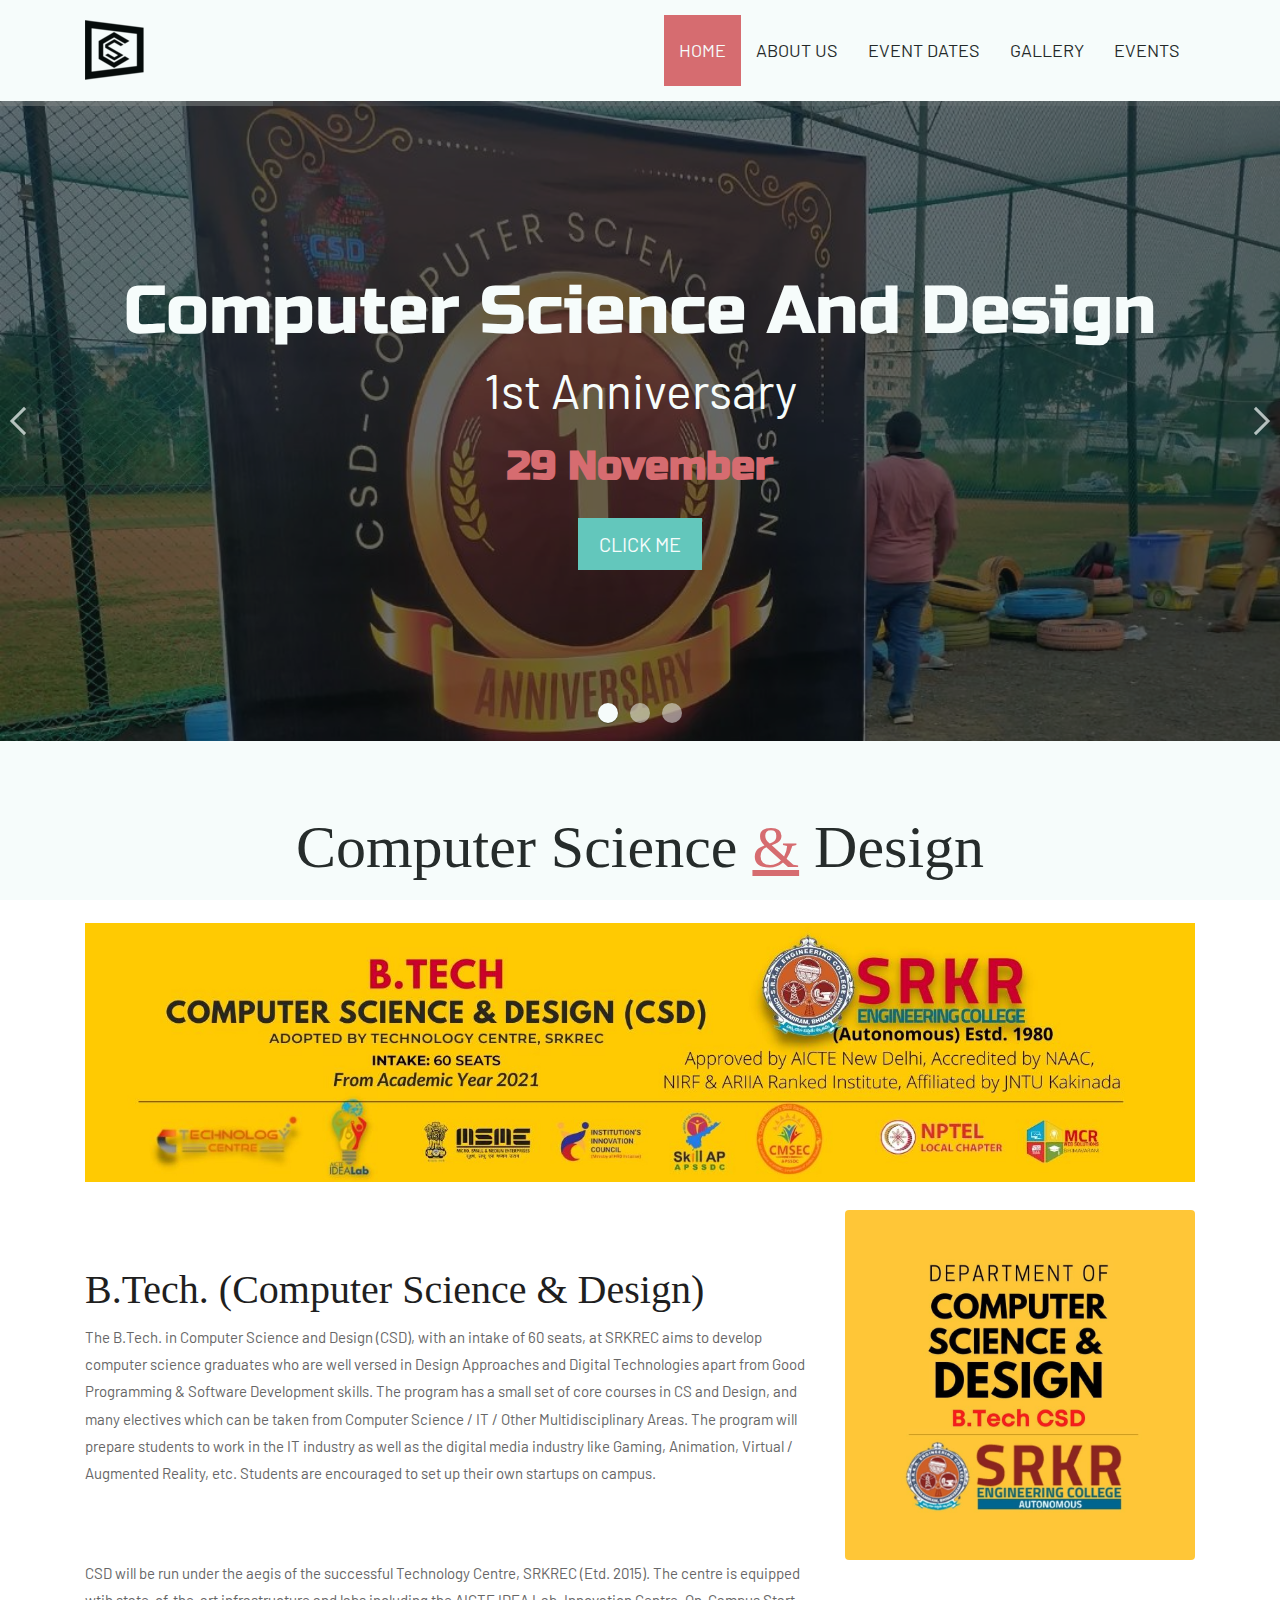
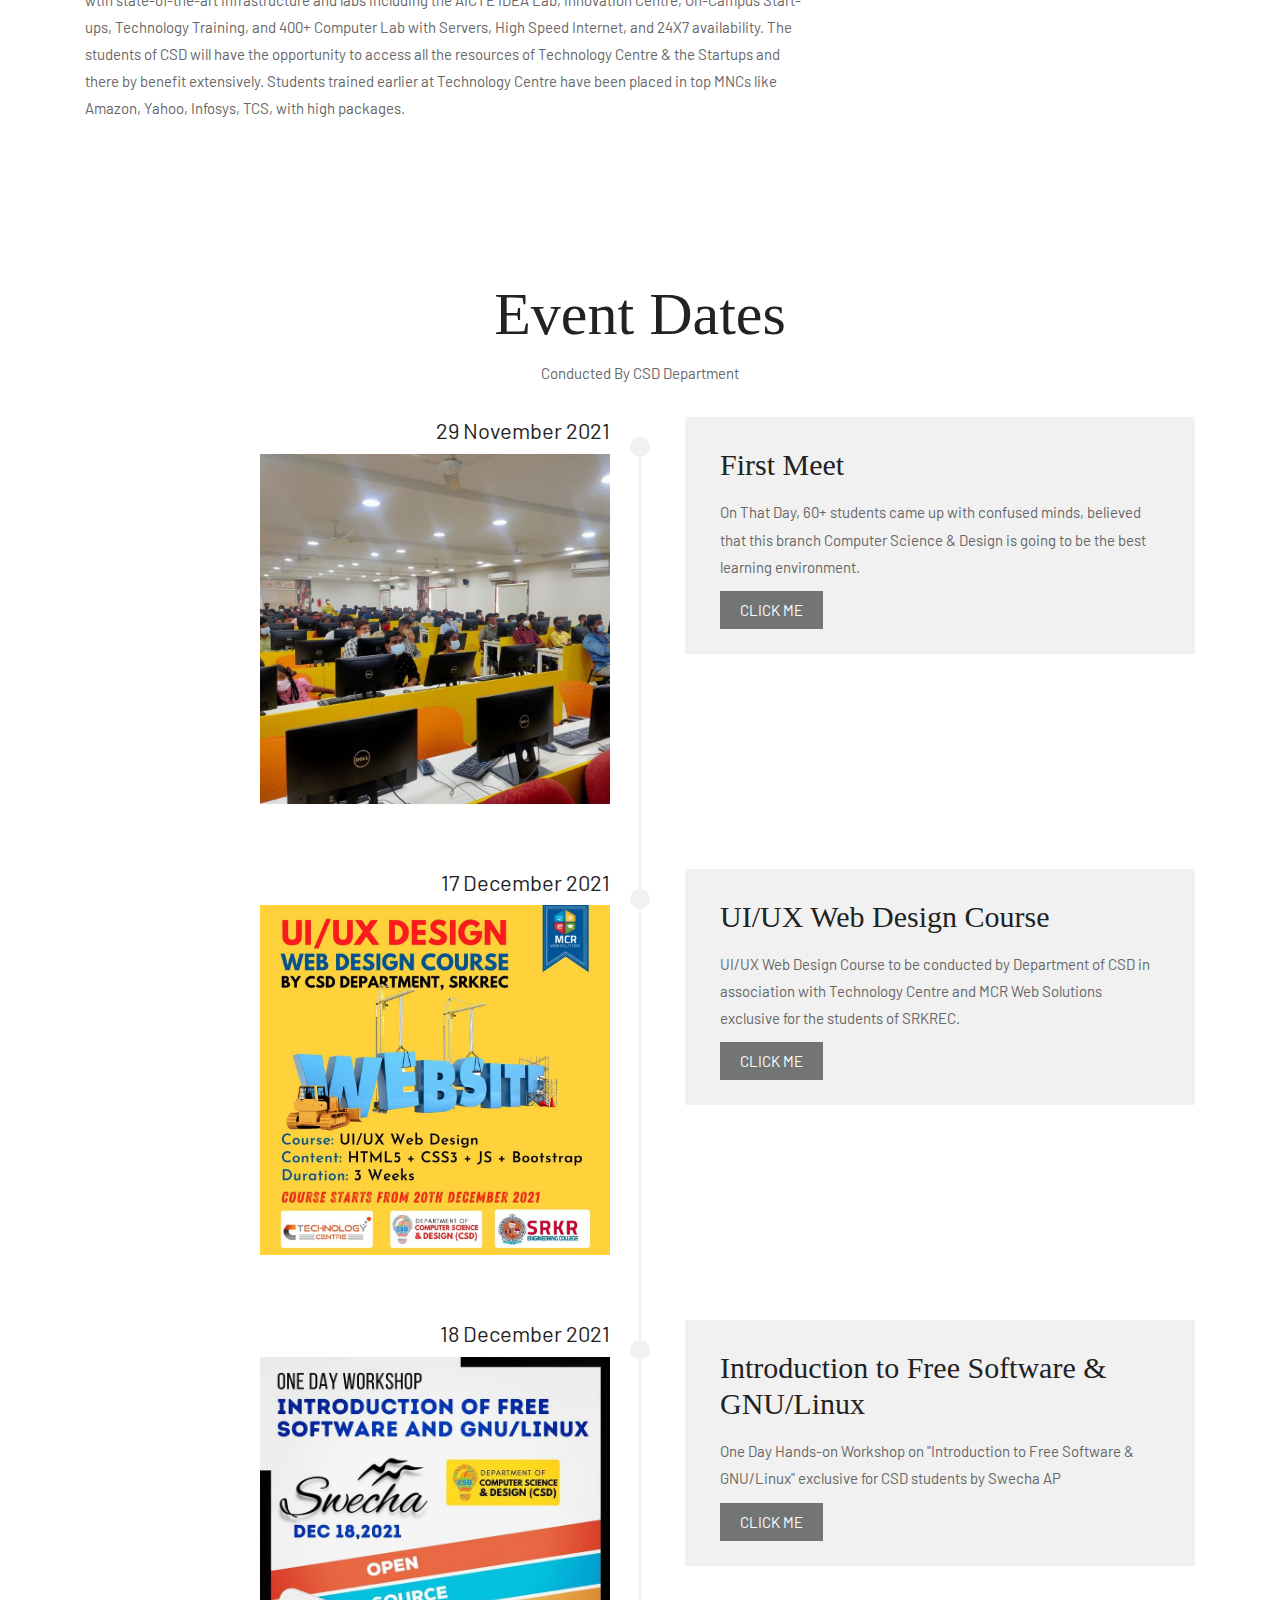
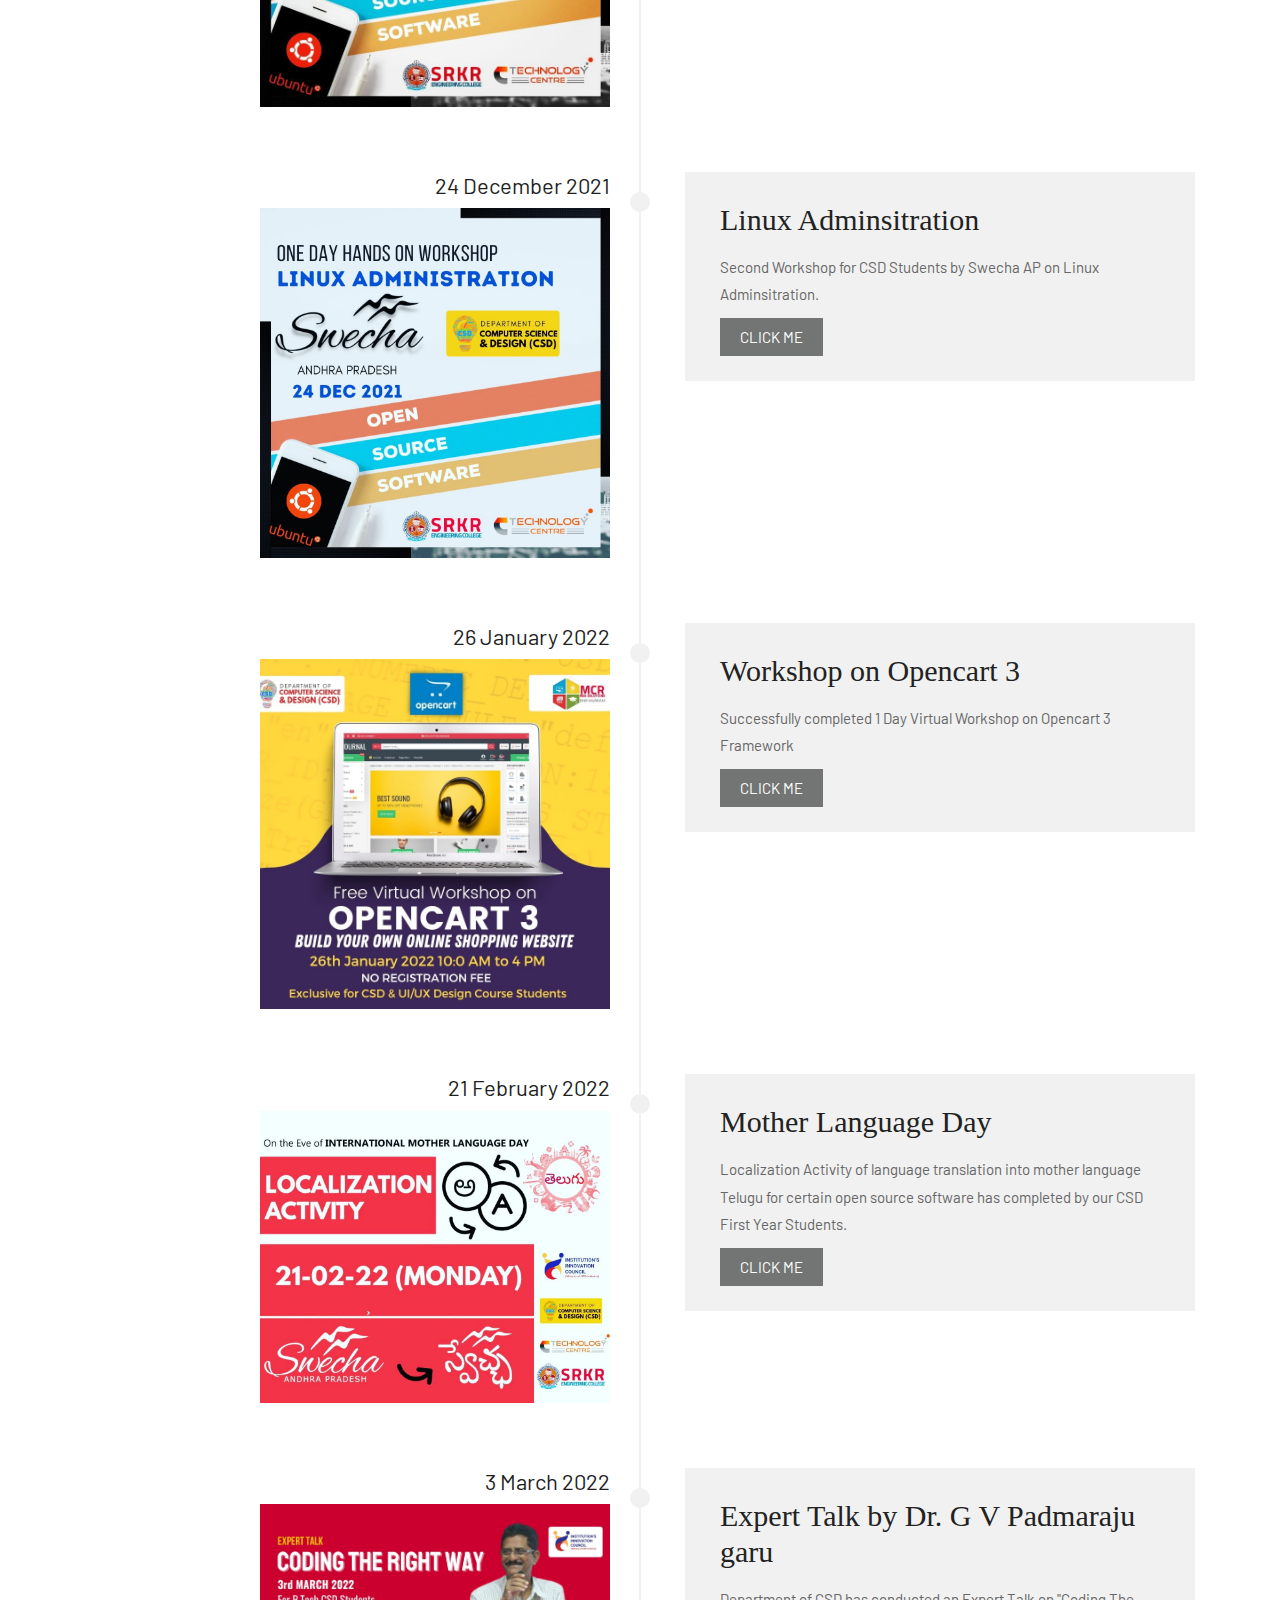
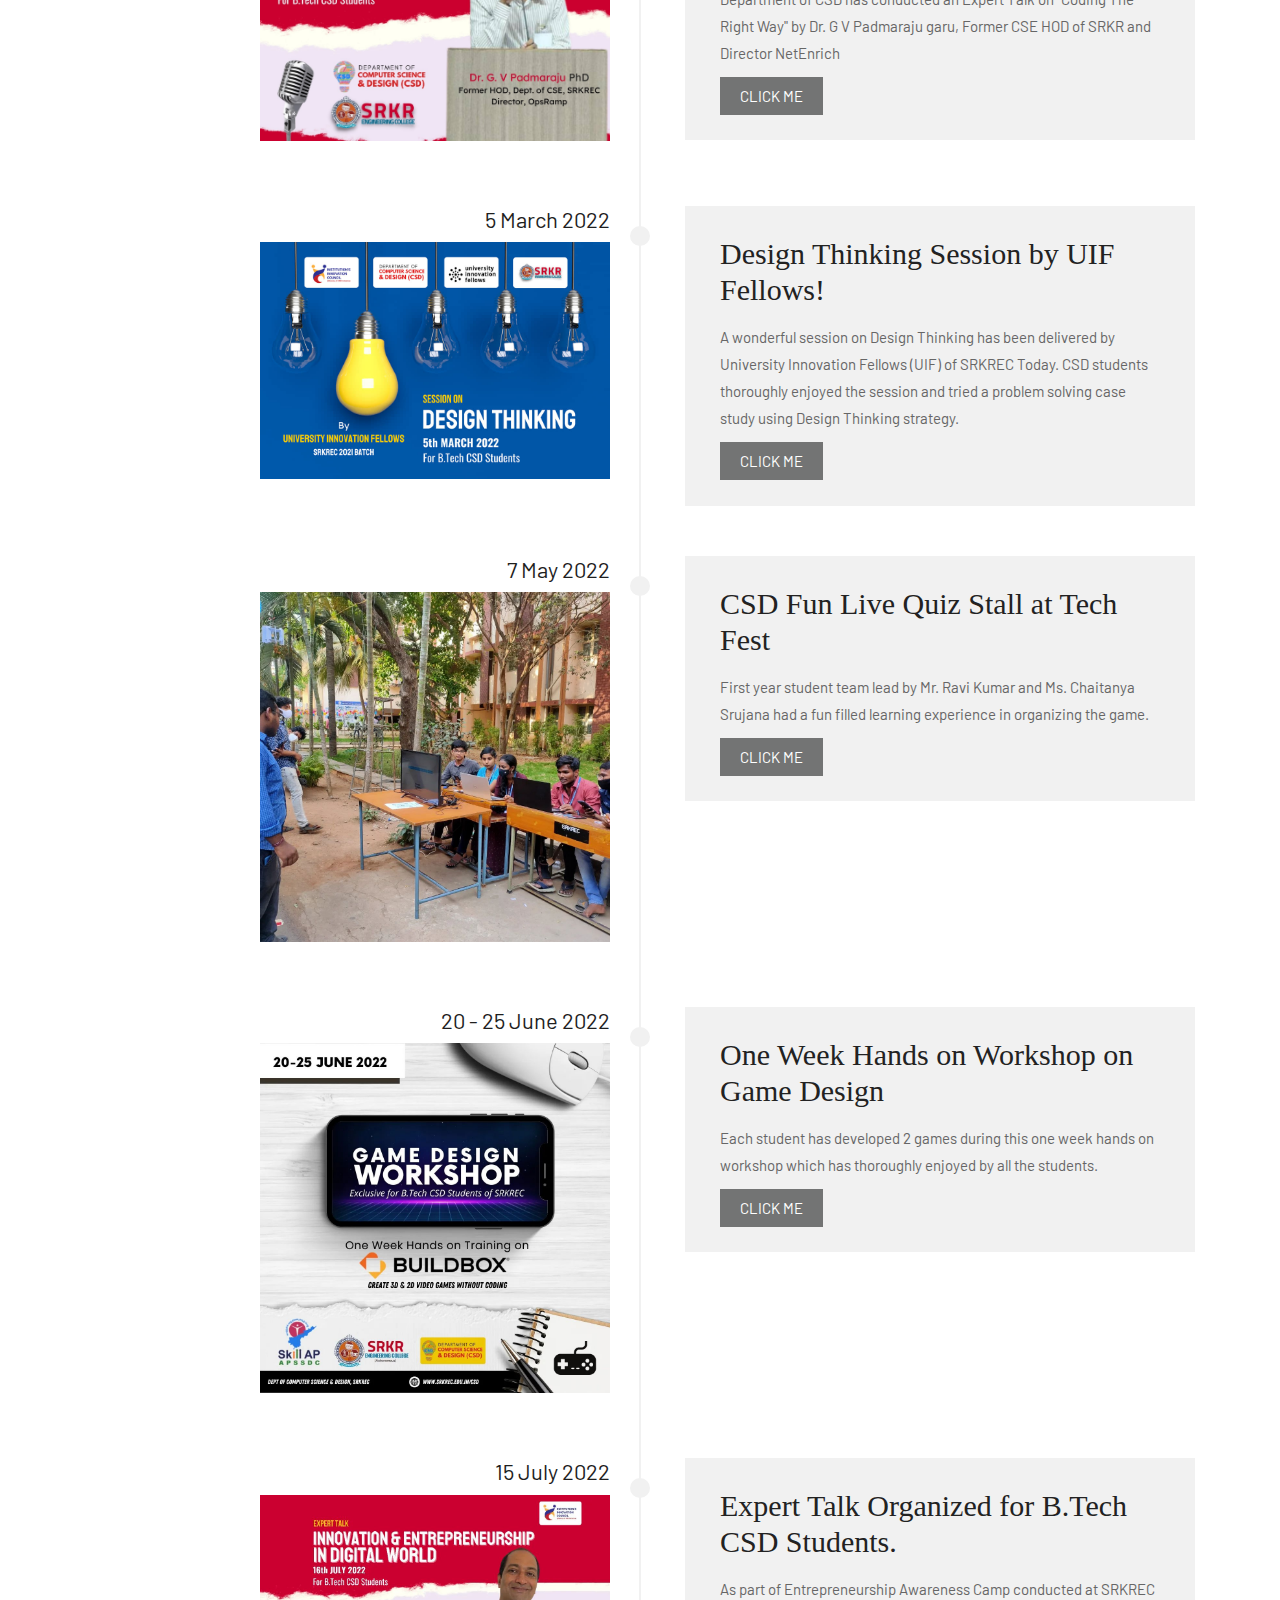
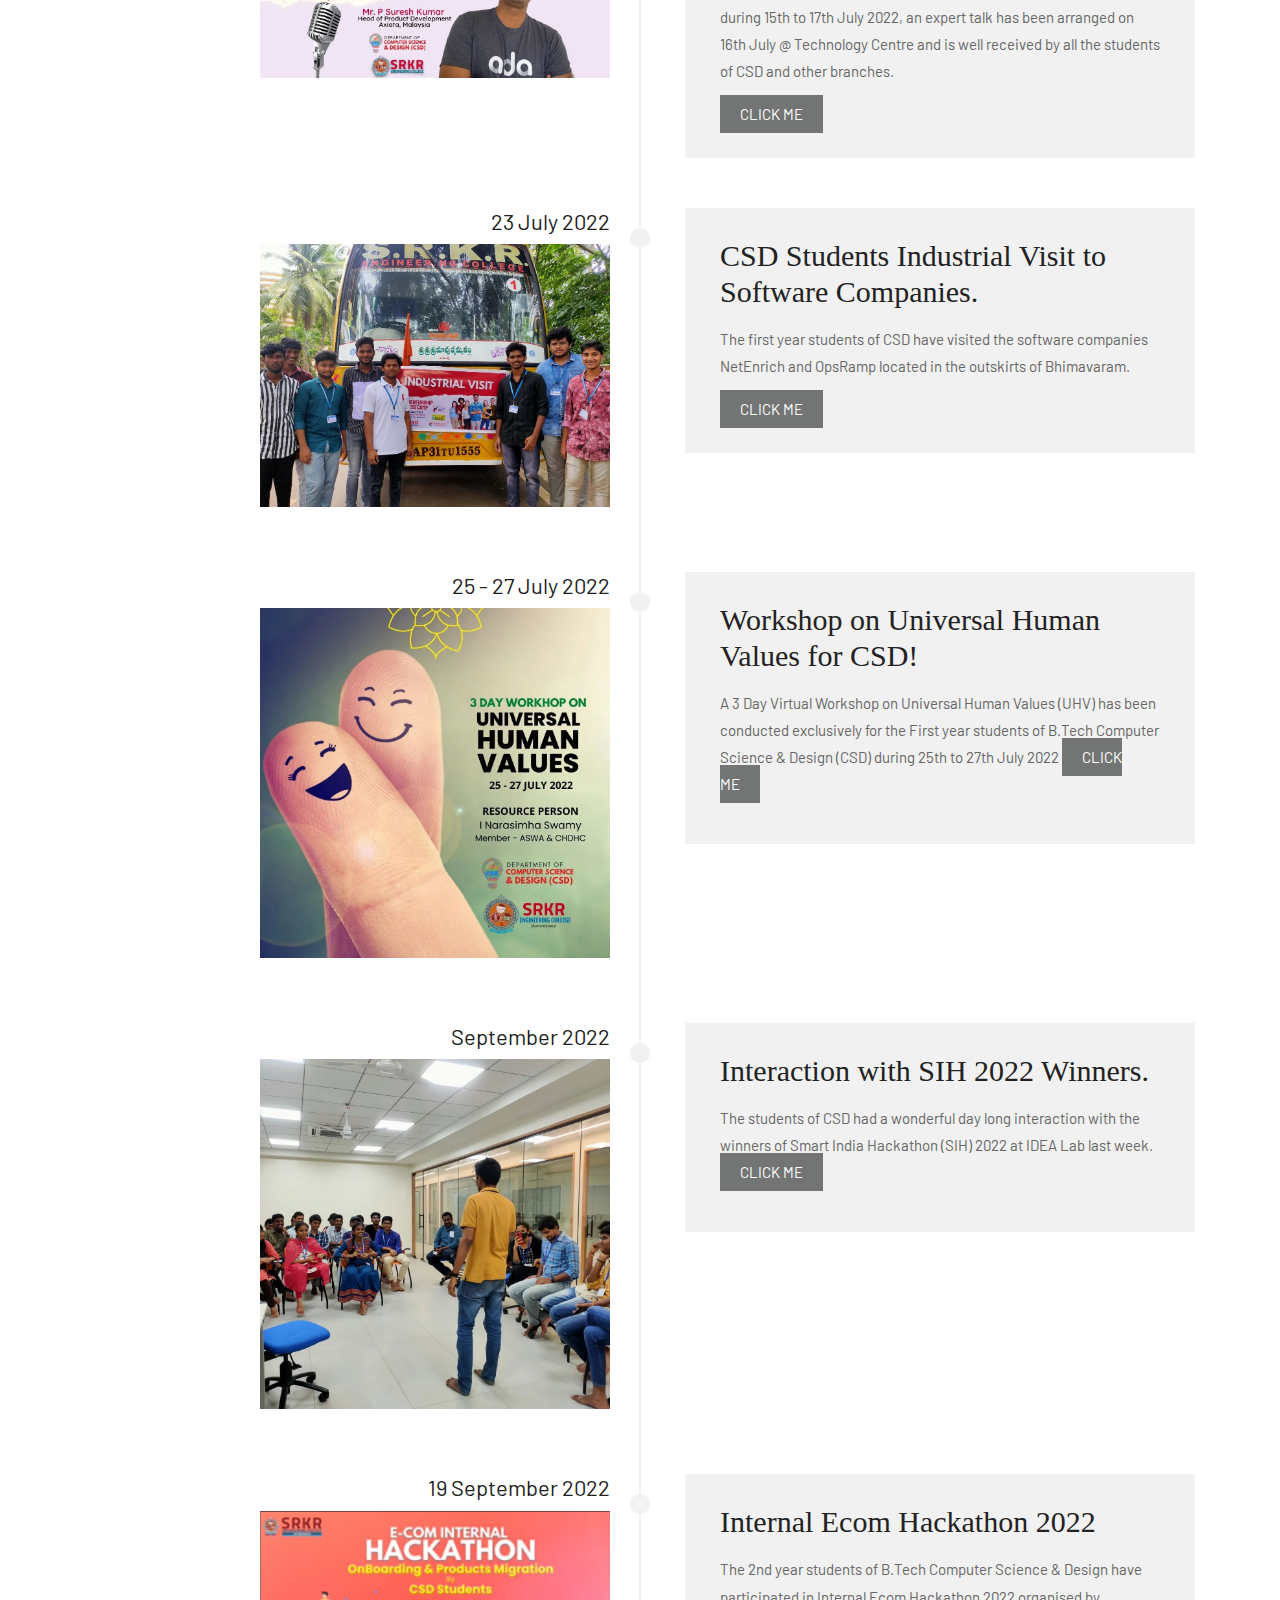
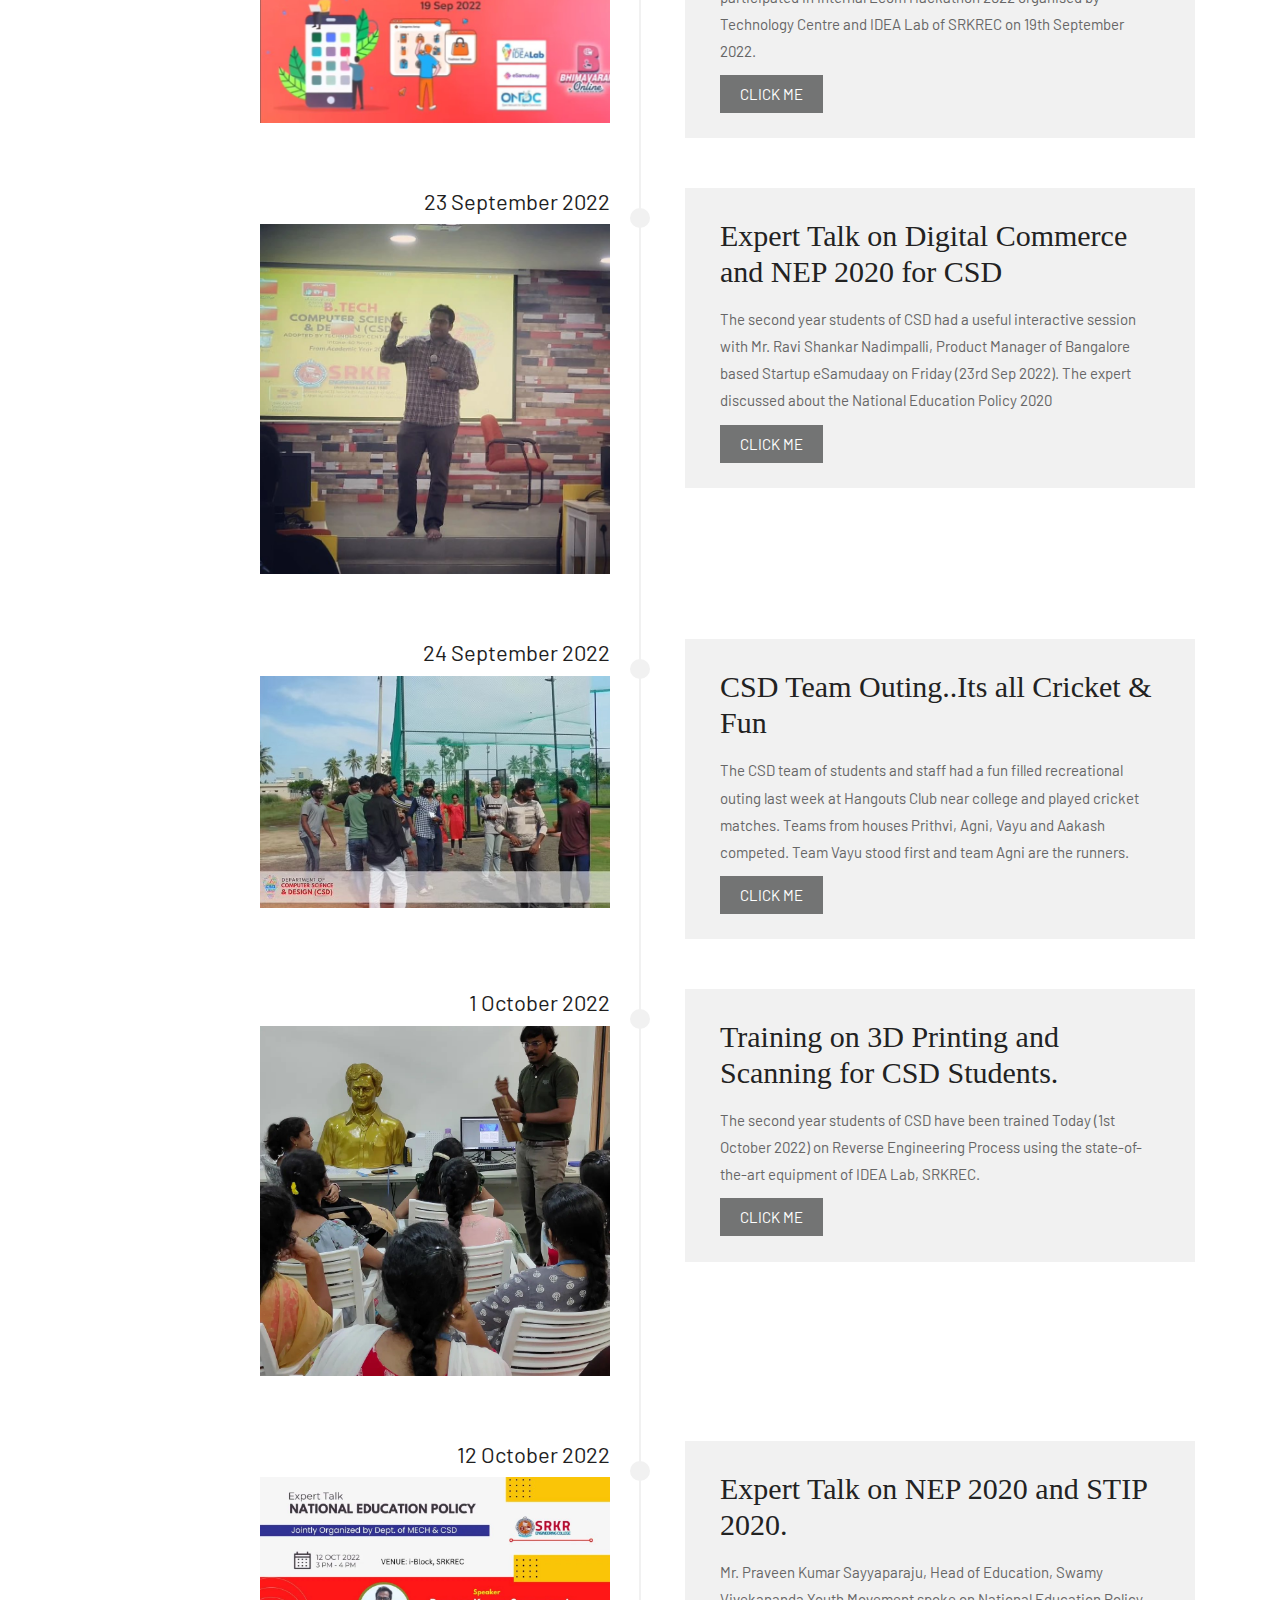
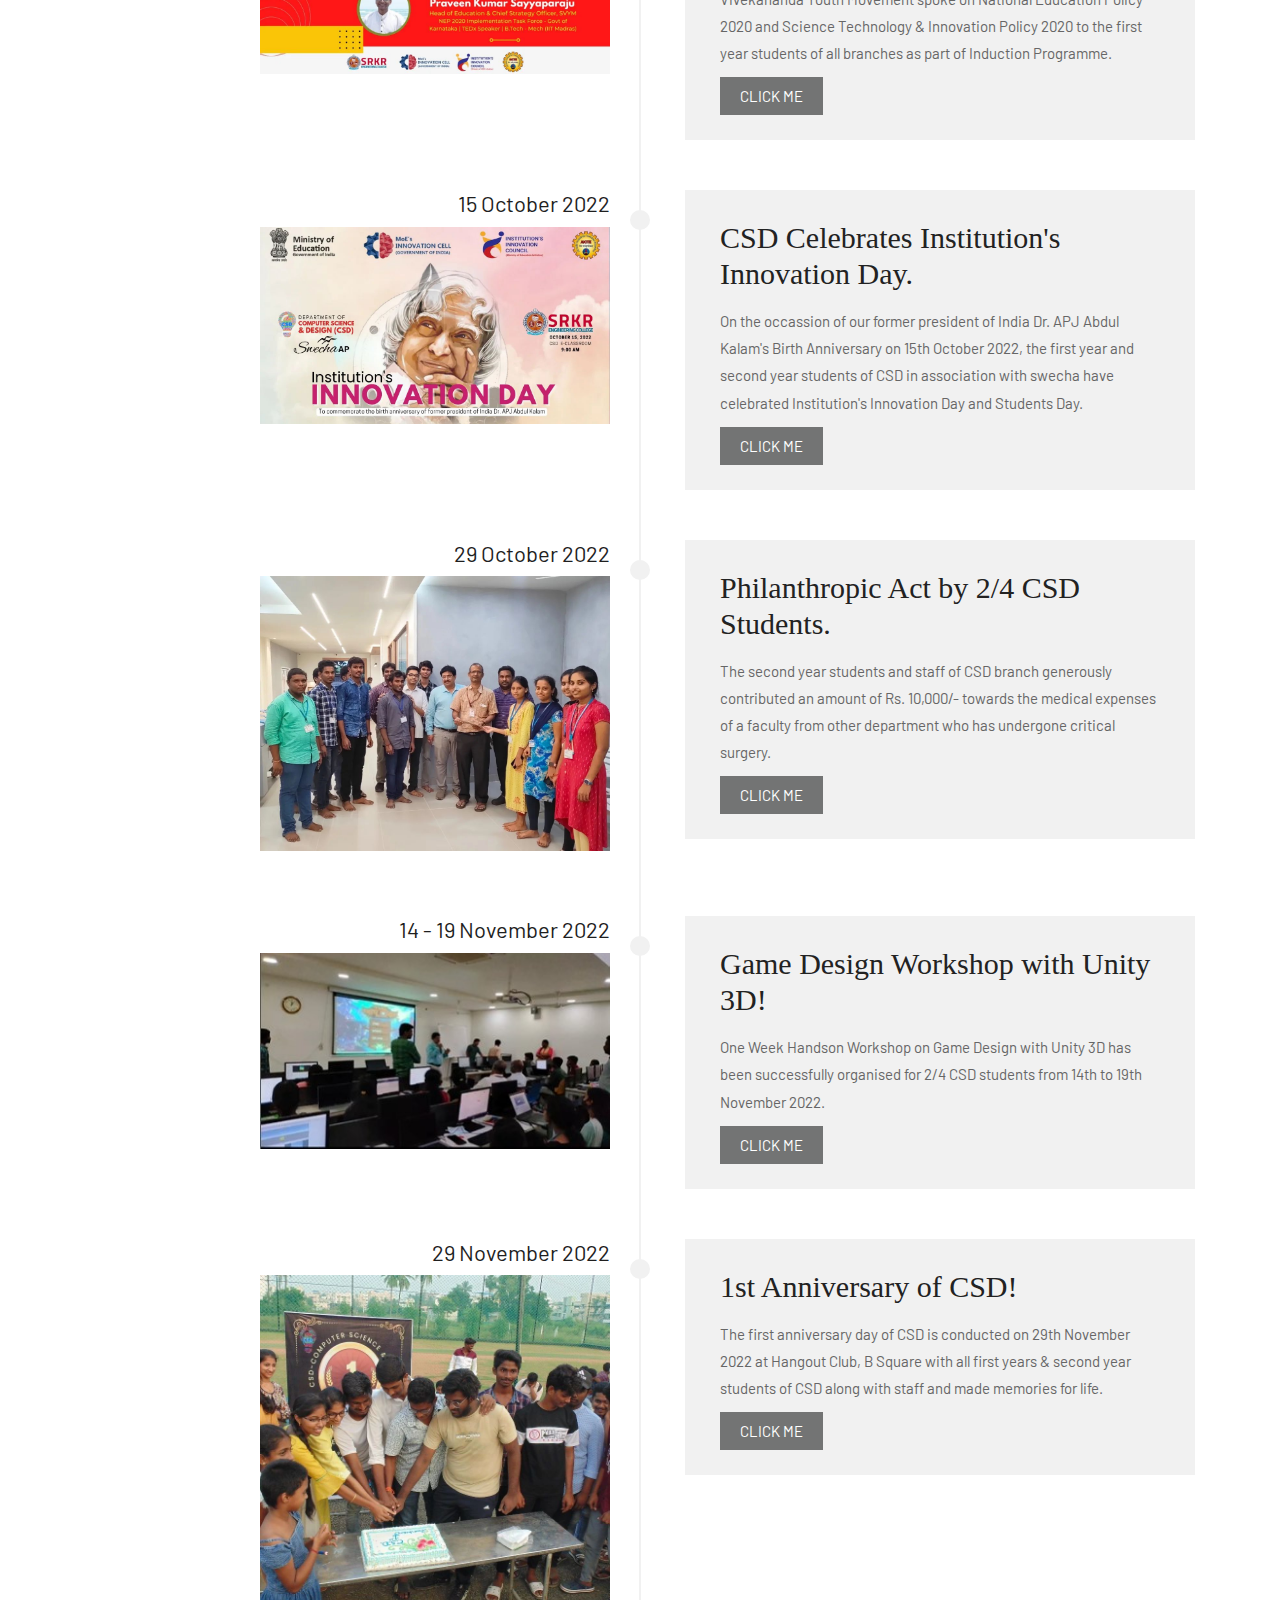
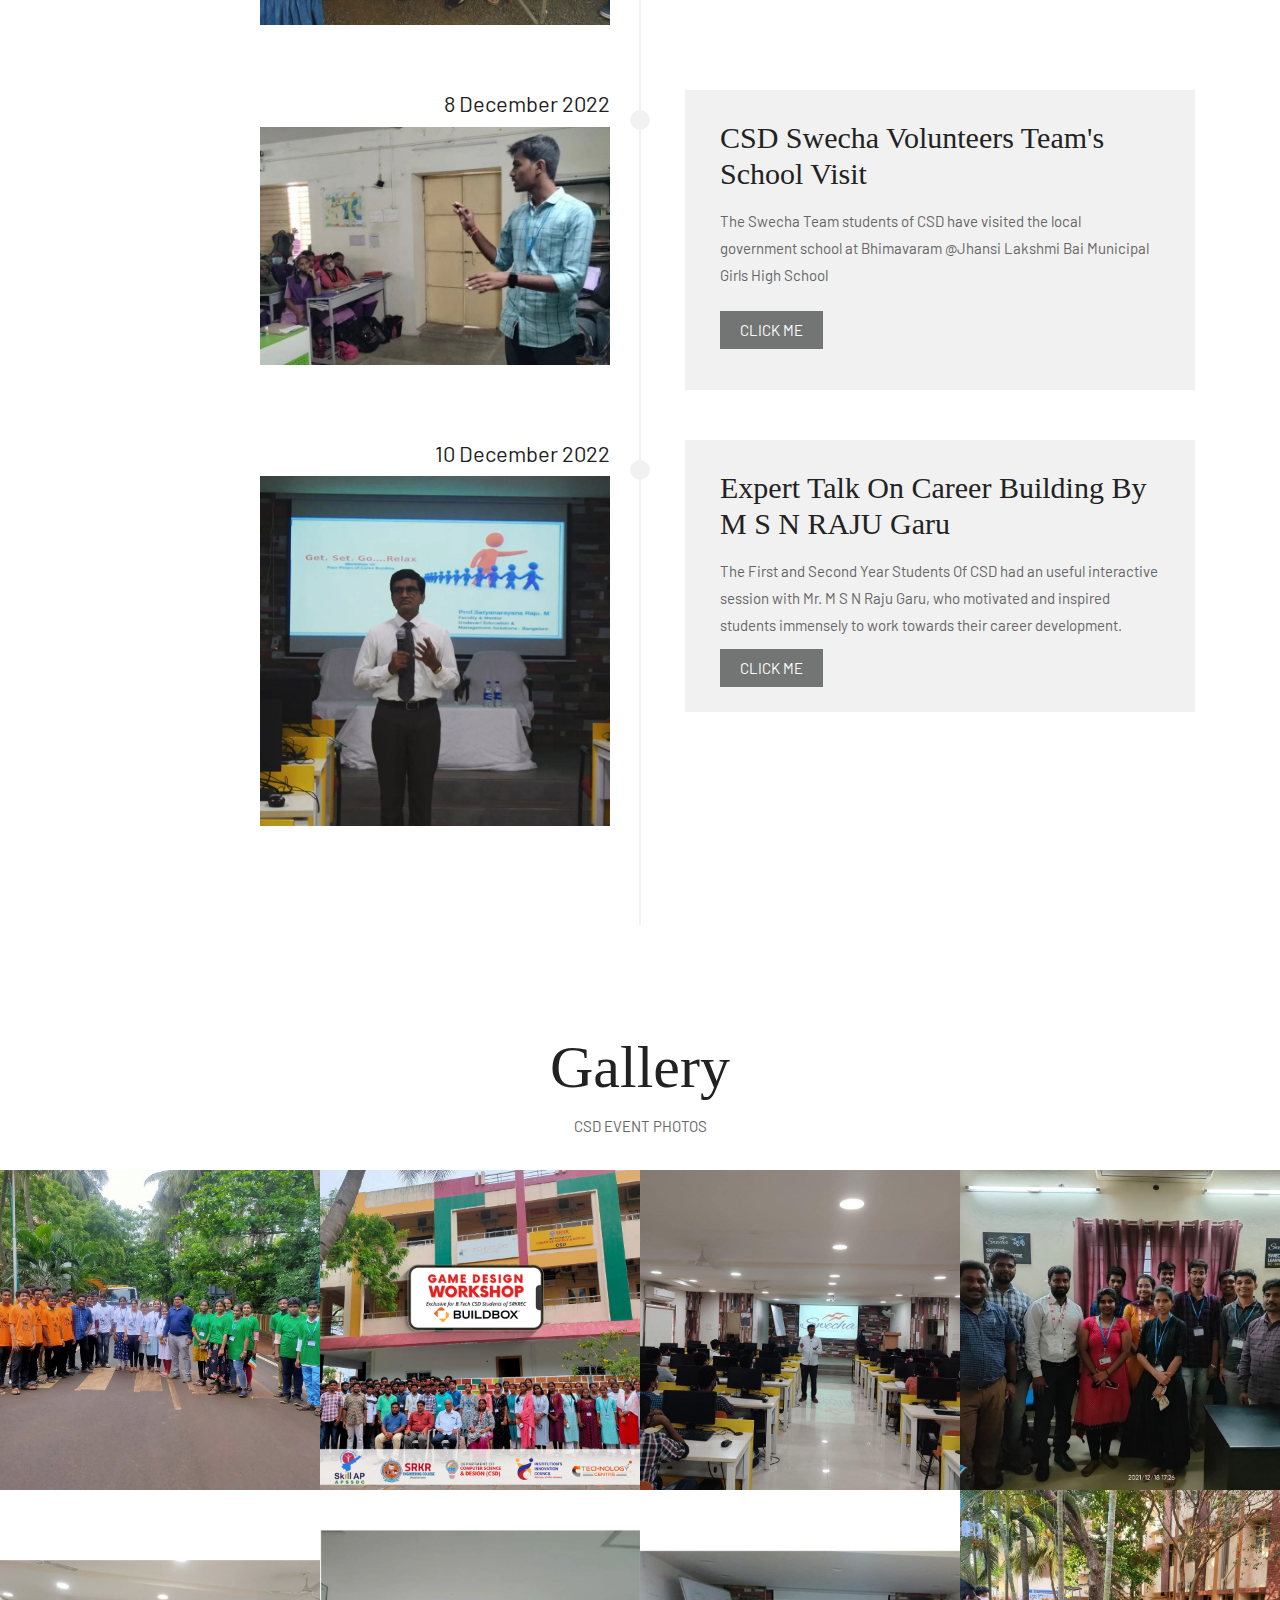
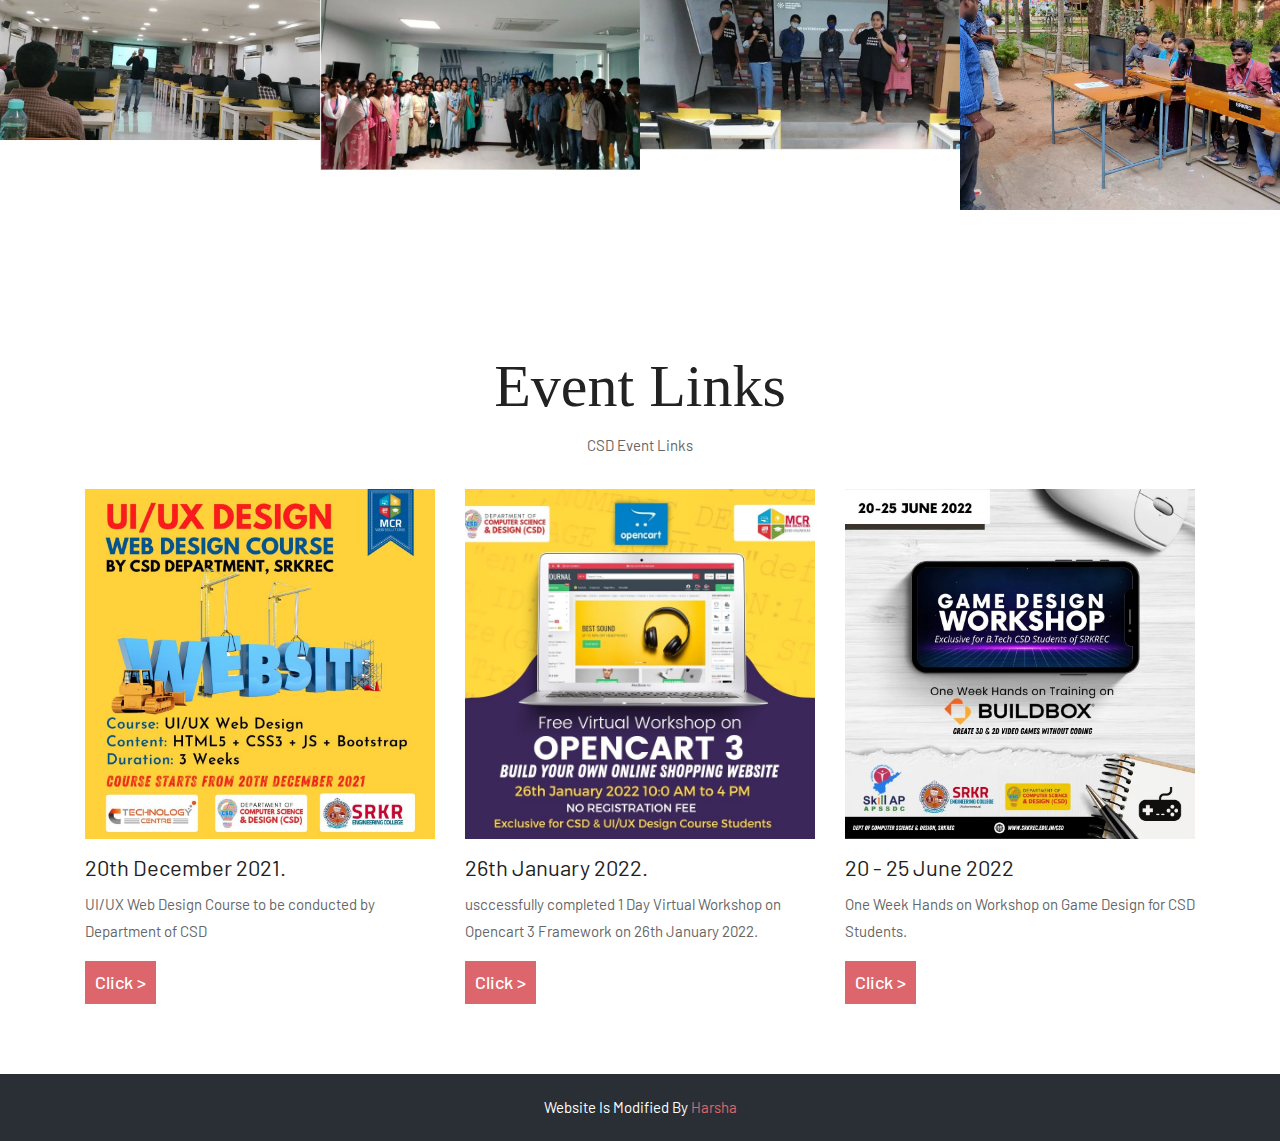
==== commit 47023f6b: "gg" ====
--- a/index.html
+++ b/index.html
@@ -493,7 +493,7 @@
 	   <div class="event-inner">
 		<h2>15 July 2022 </h2>
 		   <div class="event-img">
-			   <img class="img-fluid" src="images/event.jpg" alt="" width="350" height="350" />
+			   <img class="img-fluid" src="images/event9.jpg" alt="" width="350" height="350" />
 		   </div>
 		   
 	   </div>		
@@ -506,232 +506,374 @@
 		   <p class="mbr-timeline-text mbr-fonts-style display-7">
 			As part of Entrepreneurship Awareness Camp conducted at SRKREC during 15th to 17th July 2022, an expert talk has been arranged on 16th July @ Technology Centre and is well received by all the students of CSD and other branches.
 		   </p>
-		   <a href="https://www.instagram.com/p/Ce0Ygs8Fqtj/?utm_source=ig_web_copy_link" target="_blank" class="btn1">Click Me</a>
-		</div>
-   </div>
-</div>
+		   <a href="https://www.instagram.com/p/CgJTe4QMum_/" target="_blank" class="btn1">Click Me</a>
+		</div>
+   </div>
+</div>
+
+<div class="row timeline-element separline">
+	<div class="timeline-date-panel col-xs-12 col-md-6  align-right">         
+	<div class="col-xs-12 col-md-12 align-right">  
+	   
+	   <div class="event-inner">
+		<h2>23 July 2022</h2>
+		   <div class="event-img">
+			   <img class="img-fluid" src="images/event10.jpg" alt="" width="350" height="350" />
+		   </div>
+		   
+	   </div>		
+	 </div> 
+   </div>
+   <span class="iconBackground"></span>
+   <div class="col-xs-12 col-md-6 align-left">
+	   <div class="timeline-text-content">
+		   <h4 class="mbr-timeline-title pb-3 mbr-fonts-style display-font">CSD Students Industrial Visit to Software Companies.</h4>
+		   <p class="mbr-timeline-text mbr-fonts-style display-7">
+			The first year students of CSD have visited the software companies NetEnrich and OpsRamp located in the outskirts of Bhimavaram.		   </p>
+		   <a href="https://www.instagram.com/p/CgW9Sf2BnrP/" target="_blank" class="btn1">Click Me</a>
+		</div>
+   </div>
+</div>
+			
+<div class="row timeline-element separline">
+	<div class="timeline-date-panel col-xs-12 col-md-6  align-right">         
+	<div class="col-xs-12 col-md-12 align-right">  
+	   
+	   <div class="event-inner">
+		<h2>25 - 27 July 2022</h2>
+		   <div class="event-img">
+			   <img class="img-fluid" src="images/event11.jpg" alt="" width="350" height="350" />
+		   </div>
+		   
+	   </div>		
+	 </div> 
+   </div>
+   <span class="iconBackground"></span>
+   <div class="col-xs-12 col-md-6 align-left">
+	   <div class="timeline-text-content">
+		   <h4 class="mbr-timeline-title pb-3 mbr-fonts-style display-font">Workshop on Universal Human Values for CSD!</h4>
+		   <p class="mbr-timeline-text mbr-fonts-style display-7">
+			A 3 Day Virtual Workshop on Universal Human Values (UHV) has been conducted exclusively for the First year students of B.Tech Computer Science & Design (CSD) during 25th to 27th July 2022
+			<a href="https://www.instagram.com/p/CgkDD_yvIxl/" target="_blank" class="btn1">Click Me</a>
+		</div>
+   </div>
+</div>
+
+
+<div class="row timeline-element separline">
+	<div class="timeline-date-panel col-xs-12 col-md-6  align-right">         
+	<div class="col-xs-12 col-md-12 align-right">  
+	   
+	   <div>
+		     <h2> September 2022 </h2>
+		   <div class="event-img">
+			   <img class="img-fluid" src="images/event12.jpg" alt="" width="350" height="350" />
+		   </div>
+		   
+	   </div>		
+	 </div> 
+   </div>
+   <span class="iconBackground"></span>
+   <div class="col-xs-12 col-md-6 align-left">
+	   <div class="timeline-text-content">
+		   <h4 class="mbr-timeline-title pb-3 mbr-fonts-style display-font">Interaction with SIH 2022 Winners.</h4>
+		   <p class="mbr-timeline-text mbr-fonts-style display-7">
+			The students of CSD had a wonderful day long interaction with the winners of Smart India Hackathon (SIH) 2022 at IDEA Lab last week.
+			<a href="https://www.instagram.com/p/CiaV5nTv7jz/" target="_blank" class="btn1">Click Me</a>
+		</div>
+   </div>
+</div>
+			
+<div class="row timeline-element separline">
+	<div class="timeline-date-panel col-xs-12 col-md-6  align-right">         
+	<div class="col-xs-12 col-md-12 align-right">  
+	   
+	   <div class="event-inner">
+		<h2>19 September 2022 </h2>
+		   <div class="event-img">
+			   <img class="img-fluid" src="images/event13.jpg" alt="" width="350" height="350" />
+		   </div>
+		   
+	   </div>		
+	 </div> 
+   </div>
+   <span class="iconBackground"></span>
+   <div class="col-xs-12 col-md-6 align-left">
+	   <div class="timeline-text-content">
+		   <h4 class="mbr-timeline-title pb-3 mbr-fonts-style display-font">Internal Ecom Hackathon 2022</h4>
+		   <p class="mbr-timeline-text mbr-fonts-style display-7">
+			The 2nd year students of B.Tech Computer Science & Design have participated in Internal Ecom Hackathon 2022 organised by Technology Centre and IDEA Lab of SRKREC on 19th September 2022.
+		</p>
+		   <a href="https://www.instagram.com/p/CiwRLBfs0ts/" target="_blank" class="btn1">Click Me</a>
+		</div>
+   </div>
+</div>
+
+
+<div class="row timeline-element separline">
+	<div class="timeline-date-panel col-xs-12 col-md-6  align-right">         
+	<div class="col-xs-12 col-md-12 align-right">  
+	   
+	   <div class="event-inner">
+		<h2>23 September 2022 </h2>
+		   <div class="event-img">
+			   <img class="img-fluid" src="images/event14.jpg" alt="" width="350" height="350" />
+		   </div>
+		   
+	   </div>		
+	 </div> 
+   </div>
+   <span class="iconBackground"></span>
+   <div class="col-xs-12 col-md-6 align-left">
+	   <div class="timeline-text-content">
+		   <h4 class="mbr-timeline-title pb-3 mbr-fonts-style display-font">Expert Talk on Digital Commerce and NEP 2020 for CSD</h4>
+		   <p class="mbr-timeline-text mbr-fonts-style display-7">
+			The second year students of CSD had a useful interactive session with Mr. Ravi Shankar Nadimpalli, Product Manager of Bangalore based Startup eSamudaay on Friday (23rd Sep 2022). The expert discussed about the National Education Policy 2020 
+		</p>
+		   <a href="https://www.instagram.com/p/Ci693oyLZSW/" target="_blank" class="btn1">Click Me</a>
+		</div>
+   </div>
+</div>
+
+<div class="row timeline-element separline">
+	<div class="timeline-date-panel col-xs-12 col-md-6  align-right">         
+	<div class="col-xs-12 col-md-12 align-right">  
+	   
+	   <div class="event-inner">
+		<h2>24 September 2022 </h2>
+		   <div class="event-img">
+			   <img class="img-fluid" src="images/event15.jpg" alt="" width="350" height="350" />
+		   </div>
+		   
+	   </div>		
+	 </div> 
+   </div>
+   <span class="iconBackground"></span>
+   <div class="col-xs-12 col-md-6 align-left">
+	   <div class="timeline-text-content">
+		   <h4 class="mbr-timeline-title pb-3 mbr-fonts-style display-font">CSD Team Outing..Its all Cricket & Fun</h4>
+		   <p class="mbr-timeline-text mbr-fonts-style display-7">
+			The CSD team of students and staff had a fun filled recreational outing last week at Hangouts Club near college and played cricket matches. Teams from houses Prithvi, Agni, Vayu and Aakash competed. Team Vayu stood first and team Agni are the runners.
+		</p>
+		   <a href="https://www.instagram.com/p/Ci7Gv_KO3YW/" target="_blank" class="btn1">Click Me</a>
+		</div>
+   </div>
+</div>
+
+
+<div class="row timeline-element separline">
+	<div class="timeline-date-panel col-xs-12 col-md-6  align-right">         
+	<div class="col-xs-12 col-md-12 align-right">  
+	   
+	   <div class="event-inner">
+		<h2>1 October 2022 </h2>
+		   <div class="event-img">
+			   <img class="img-fluid" src="images/event16.jpg" alt="" width="350" height="350" />
+		   </div>
+		   
+	   </div>		
+	 </div> 
+   </div>
+   <span class="iconBackground"></span>
+   <div class="col-xs-12 col-md-6 align-left">
+	   <div class="timeline-text-content">
+		   <h4 class="mbr-timeline-title pb-3 mbr-fonts-style display-font">Training on 3D Printing and Scanning for CSD Students.</h4>
+		   <p class="mbr-timeline-text mbr-fonts-style display-7">
+			The second year students of CSD have been trained Today (1st October 2022) on Reverse Engineering Process using the state-of-the-art equipment of IDEA Lab, SRKREC. 
+		</p>
+		   <a href="https://www.instagram.com/p/CjLeaBUPPJJ/" target="_blank" class="btn1">Click Me</a>
+		</div>
+   </div>
+</div>
+
+<div class="row timeline-element separline">
+	<div class="timeline-date-panel col-xs-12 col-md-6  align-right">         
+	<div class="col-xs-12 col-md-12 align-right">  
+	   
+	   <div class="event-inner">
+		<h2>12 October 2022 </h2>
+		   <div class="event-img">
+			   <img class="img-fluid" src="images/event17.jpg" alt="" width="350" height="350" />
+		   </div>
+		   
+	   </div>		
+	 </div> 
+   </div>
+   <span class="iconBackground"></span>
+   <div class="col-xs-12 col-md-6 align-left">
+	   <div class="timeline-text-content">
+		   <h4 class="mbr-timeline-title pb-3 mbr-fonts-style display-font">Expert Talk on NEP 2020 and STIP 2020.</h4>
+		   <p class="mbr-timeline-text mbr-fonts-style display-7">
+			Mr. Praveen Kumar Sayyaparaju, Head of Education, Swamy Vivekananda Youth Movement spoke on National Education Policy 2020 and Science Technology & Innovation Policy 2020 to the first year students of all branches as part of Induction Programme.
+		</p>
+		   <a href="https://www.instagram.com/p/CjpGeTcKysa/" target="_blank" class="btn1">Click Me</a>
+		</div>
+   </div>
+</div>
+
+
+<div class="row timeline-element separline">
+	<div class="timeline-date-panel col-xs-12 col-md-6  align-right">         
+	<div class="col-xs-12 col-md-12 align-right">  
+	   
+	   <div class="event-inner">
+		<h2>15 October 2022 </h2>
+		   <div class="event-img">
+			   <img class="img-fluid" src="images/event18.jpg" alt="" width="350" height="350" />
+		   </div>
+		   
+	   </div>		
+	 </div> 
+   </div>
+   <span class="iconBackground"></span>
+   <div class="col-xs-12 col-md-6 align-left">
+	   <div class="timeline-text-content">
+		   <h4 class="mbr-timeline-title pb-3 mbr-fonts-style display-font">CSD Celebrates Institution's Innovation Day.</h4>
+		   <p class="mbr-timeline-text mbr-fonts-style display-7">
+			On the occassion of our former president of India Dr. APJ Abdul Kalam's Birth Anniversary on 15th October 2022, the first year and second year students of CSD in association with swecha have celebrated Institution's Innovation Day and Students Day.
+		</p>
+		   <a href="https://www.instagram.com/p/Cjwx8wNrlja/" target="_blank" class="btn1">Click Me</a>
+		</div>
+   </div>
+</div>
+			
+<div class="row timeline-element separline">
+	<div class="timeline-date-panel col-xs-12 col-md-6  align-right">         
+	<div class="col-xs-12 col-md-12 align-right">  
+	   
+	   <div class="event-inner">
+		<h2>29 October 2022 </h2>
+		   <div class="event-img">
+			   <img class="img-fluid" src="images/event19.jpg" alt="" width="350" height="350" />
+		   </div>
+		   
+	   </div>		
+	 </div> 
+   </div>
+   <span class="iconBackground"></span>
+   <div class="col-xs-12 col-md-6 align-left">
+	   <div class="timeline-text-content">
+		   <h4 class="mbr-timeline-title pb-3 mbr-fonts-style display-font">Philanthropic Act by 2/4 CSD Students.</h4>
+		   <p class="mbr-timeline-text mbr-fonts-style display-7">
+			The second year students and staff of CSD branch generously contributed an amount of Rs. 10,000/- towards the medical expenses of a faculty from other department who has undergone critical surgery.
+		</p>
+		   <a href="https://www.instagram.com/p/CkTa5Q1vbFZ/" target="_blank" class="btn1">Click Me</a>
+		</div>
+   </div>
+</div>
+
+<div class="row timeline-element separline">
+	<div class="timeline-date-panel col-xs-12 col-md-6  align-right">         
+	<div class="col-xs-12 col-md-12 align-right">  
+	   
+	   <div class="event-inner">
+		<h2>14 - 19 November 2022 </h2>
+		   <div class="event-img">
+			   <img class="img-fluid" src="images/event20.jpg" alt="" width="350" height="350" />
+		   </div>
+		   
+	   </div>		
+	 </div> 
+   </div>
+   <span class="iconBackground"></span>
+   <div class="col-xs-12 col-md-6 align-left">
+	   <div class="timeline-text-content">
+		   <h4 class="mbr-timeline-title pb-3 mbr-fonts-style display-font">Game Design Workshop with Unity 3D!</h4>
+		   <p class="mbr-timeline-text mbr-fonts-style display-7">
+			One Week Handson Workshop on Game Design with Unity 3D has been successfully organised for 2/4 CSD students from 14th to 19th November 2022.
+		</p>
+		   <a href="https://www.instagram.com/p/ClWfodHOTp9/" target="_blank" class="btn1">Click Me</a>
+		</div>
+   </div>
+</div>
+
+
+
+<div class="row timeline-element separline">
+	<div class="timeline-date-panel col-xs-12 col-md-6  align-right">         
+	<div class="col-xs-12 col-md-12 align-right">  
+	   
+	   <div class="event-inner">
+		<h2>29 November 2022  </h2>
+		   <div class="event-img">
+			   <img class="img-fluid" src="images/event21.jpg" alt="" width="350" height="350" />
+		   </div>
+		   
+	   </div>		
+	 </div> 
+   </div>
+   <span class="iconBackground"></span>
+   <div class="col-xs-12 col-md-6 align-left">
+	   <div class="timeline-text-content">
+		   <h4 class="mbr-timeline-title pb-3 mbr-fonts-style display-font">1st Anniversary of CSD!</h4>
+		   <p class="mbr-timeline-text mbr-fonts-style display-7">
+			The first anniversary day of CSD is conducted on 29th November 2022 at Hangout Club, B Square with all first years & second year students of CSD along with staff and made memories for life.
+		</p>
+		   <a href="https://www.instagram.com/p/CljD0CQKwKt/" target="_blank" class="btn1">Click Me</a>
+		</div>
+   </div>
+</div>
+			
+<div class="row timeline-element separline">
+	<div class="timeline-date-panel col-xs-12 col-md-6  align-right">         
+	 <div class="col-xs-12 col-md-12 align-right">  
+	   
+	   <div class="event-inner">
+		<h2>8 December 2022  </h2>
+		   <div class="event-img">
+			   <img class="img-fluid" src="images/event23.jpg" alt="" width="350" height="350" />
+		   </div>
+		   
+	   </div>		
+	 </div> 
+      </div>
+     <span class="iconBackground"></span>
+     <div class="col-xs-12 col-md-6 align-left">
+	   <div class="timeline-text-content">
+		   <h4 class="mbr-timeline-title pb-3 mbr-fonts-style display-font">CSD Swecha Volunteers Team's School Visit</h4>
+		   <p class="mbr-timeline-text mbr-fonts-style display-7">
+			The Swecha Team students of CSD have visited the local government school at Bhimavaram @Jhansi Lakshmi Bai Municipal Girls High School
+			
+			<br> <br>
+			<a href="https://www.instagram.com/p/CmHgI2RPibu/" target="_blank" class="btn1">Click Me</a>
+		</div>
+   </div>
+</div>
+
+
+
+
+
+<div class="row timeline-element separline">
+	<div class="timeline-date-panel col-xs-12 col-md-6  align-right">         
+	<div class="col-xs-12 col-md-12 align-right">  
+	   
+	   <div class="event-inner">
+		<h2>10 December 2022  </h2>
+		   <div class="event-img">
+			   <img class="img-fluid" src="images/event22.jpg" alt="" width="350" height="350" />
+		   </div>
+		   
+	   </div>		
+	 </div> 
+   </div>
+   <span class="iconBackground"></span>
+   <div class="col-xs-12 col-md-6 align-left">
+	   <div class="timeline-text-content">
+		   <h4 class="mbr-timeline-title pb-3 mbr-fonts-style display-font">Expert Talk On Career Building By M S N RAJU Garu</h4>
+		   <p class="mbr-timeline-text mbr-fonts-style display-7">
+			The First and Second Year Students Of CSD had an useful interactive session with Mr. M S N Raju Garu, who motivated and inspired students immensely to work towards their career development.		</p>
+		   <a href="https://www.instagram.com/p/CmHfBpdvMWD/" target="_blank" class="btn1">Click Me</a>
+		</div>
+   </div>
+</div>
+
+    
+		
 			
 			
 			
-			
-			
-			<div class="row timeline-element separline">
-				<div class="timeline-date-panel col-xs-12 col-md-6  align-left">         
-                    <div class="time-line-date-content">
-                        <p class="mbr-timeline-date mbr-fonts-style display-font">
-                            15 July 2022  
-                        </p>
-                    </div>
-				</div>
-				<span class="iconBackground"></span>
-				<div class="col-xs-12 col-md-6 align-left">
-					<div class="timeline-text-content">
-						<h4 class="mbr-timeline-title pb-3 mbr-fonts-style display-font">Expert Talk Organized for B.Tech CSD Students.</h4>
-						<p class="mbr-timeline-text mbr-fonts-style display-7">
-							As part of Entrepreneurship Awareness Camp conducted at SRKREC during 15th to 17th July 2022, an expert talk has been arranged on 16th July @ Technology Centre and is well received by all the students of CSD and other branches.
-						</p>
-					 </div>
-				</div>
-			</div>
-			<div class="row timeline-element separline">
-				<div class="timeline-date-panel col-xs-12 col-md-6  align-left">         
-                    <div class="time-line-date-content">
-                        <p class="mbr-timeline-date mbr-fonts-style display-font">
-                            23 July 2022  
-                        </p>
-                    </div>
-				</div>
-				<span class="iconBackground"></span>
-				<div class="col-xs-12 col-md-6 align-left">
-					<div class="timeline-text-content">
-						<h4 class="mbr-timeline-title pb-3 mbr-fonts-style display-font">CSD Students Industrial Visit to Software Companies.</h4>
-						<p class="mbr-timeline-text mbr-fonts-style display-7">
-							The first year students of CSD have visited the software companies NetEnrich and OpsRamp located in the outskirts of Bhimavaram.
-						</p>
-					 </div>
-				</div>
-			</div>
-			<div class="row timeline-element separline">
-				<div class="timeline-date-panel col-xs-12 col-md-6  align-left">         
-                    <div class="time-line-date-content">
-                        <p class="mbr-timeline-date mbr-fonts-style display-font">
-                            25 - 27 July 2022  
-                        </p>
-                    </div>
-				</div>
-				<span class="iconBackground"></span>
-				<div class="col-xs-12 col-md-6 align-left">
-					<div class="timeline-text-content">
-						<h4 class="mbr-timeline-title pb-3 mbr-fonts-style display-font">Workshop on Universal Human Values for CSD!</h4>
-						<p class="mbr-timeline-text mbr-fonts-style display-7">
-							A 3 Day Virtual Workshop on Universal Human Values (UHV) has been conducted exclusively for the First year students of B.Tech Computer Science & Design (CSD) during 25th to 27th July 2022
-						</p>
-					 </div>
-				</div>
-			</div>
-			<div class="row timeline-element separline">
-				<div class="timeline-date-panel col-xs-12 col-md-6  align-left">         
-                    <div class="time-line-date-content">
-                        <p class="mbr-timeline-date mbr-fonts-style display-font">
-                            12 September 2022  
-                        </p>
-                    </div>
-				</div>
-				<span class="iconBackground"></span>
-				<div class="col-xs-12 col-md-6 align-left">
-					<div class="timeline-text-content">
-						<h4 class="mbr-timeline-title pb-3 mbr-fonts-style display-font">Interaction with SIH 2022 Winners.</h4>
-						<p class="mbr-timeline-text mbr-fonts-style display-7">
-							The students of CSD had a wonderful day long interaction with the winners of Smart India Hackathon (SIH) 2022 at IDEA Lab last week.
-						</p>
-					 </div>
-				</div>
-			</div>
-			<div class="row timeline-element separline">
-				<div class="timeline-date-panel col-xs-12 col-md-6  align-left">         
-                    <div class="time-line-date-content">
-                        <p class="mbr-timeline-date mbr-fonts-style display-font">
-                            19 September 2022  
-                        </p>
-                    </div>
-				</div>
-				<span class="iconBackground"></span>
-				<div class="col-xs-12 col-md-6 align-left">
-					<div class="timeline-text-content">
-						<h4 class="mbr-timeline-title pb-3 mbr-fonts-style display-font">Internal Ecom Hackathon 2022</h4>
-						<p class="mbr-timeline-text mbr-fonts-style display-7">
-							The 2nd year students of B.Tech Computer Science & Design have participated in Internal Ecom Hackathon 2022 organised by Technology Centre and IDEA Lab of SRKREC on 19th September 2022.
-						</p>
-					 </div>
-				</div>
-			</div>
-			<div class="row timeline-element separline">
-				<div class="timeline-date-panel col-xs-12 col-md-6  align-left">         
-                    <div class="time-line-date-content">
-                        <p class="mbr-timeline-date mbr-fonts-style display-font">
-                            23 September 2022  
-                        </p>
-                    </div>
-				</div>
-				<span class="iconBackground"></span>
-				<div class="col-xs-12 col-md-6 align-left">
-					<div class="timeline-text-content">
-						<h4 class="mbr-timeline-title pb-3 mbr-fonts-style display-font">Expert Talk on Digital Commerce and NEP 2020 for CSD</h4>
-						<p class="mbr-timeline-text mbr-fonts-style display-7">
-							The second year students of CSD had a useful interactive session with Mr. Ravi Shankar Nadimpalli, Product Manager of Bangalore based Startup eSamudaay on Friday (23rd Sep 2022). The expert discussed about the National Education Policy 2020 
-						</p>
-					 </div>
-				</div>
-			</div>
-			<div class="row timeline-element separline">
-				<div class="timeline-date-panel col-xs-12 col-md-6  align-left">         
-                    <div class="time-line-date-content">
-                        <p class="mbr-timeline-date mbr-fonts-style display-font">
-                            24 September 2022  
-                        </p>
-                    </div>
-				</div>
-				<span class="iconBackground"></span>
-				<div class="col-xs-12 col-md-6 align-left">
-					<div class="timeline-text-content">
-						<h4 class="mbr-timeline-title pb-3 mbr-fonts-style display-font">CSD Team Outing..Its all Cricket & Fun</h4>
-						<p class="mbr-timeline-text mbr-fonts-style display-7">
-							The CSD team of students and staff had a fun filled recreational outing last week at Hangouts Club near college and played cricket matches. Teams from houses Prithvi, Agni, Vayu and Aakash competed. Team Vayu stood first and team Agni are the runners.
-						</p>
-					 </div>
-				</div>
-			</div>
-			<div class="row timeline-element separline">
-				<div class="timeline-date-panel col-xs-12 col-md-6  align-left">         
-                    <div class="time-line-date-content">
-                        <p class="mbr-timeline-date mbr-fonts-style display-font">
-                            1 October 2022  
-                        </p>
-                    </div>
-				</div>
-				<span class="iconBackground"></span>
-				<div class="col-xs-12 col-md-6 align-left">
-					<div class="timeline-text-content">
-						<h4 class="mbr-timeline-title pb-3 mbr-fonts-style display-font">Training on 3D Printing and Scanning for CSD Students.</h4>
-						<p class="mbr-timeline-text mbr-fonts-style display-7">
-							The second year students of CSD have been trained Today (1st October 2022) on Reverse Engineering Process using the state-of-the-art equipment of IDEA Lab, SRKREC. 
-						</p>
-					 </div>
-				</div>
-			</div>
-			<div class="row timeline-element separline">
-				<div class="timeline-date-panel col-xs-12 col-md-6  align-left">         
-                    <div class="time-line-date-content">
-                        <p class="mbr-timeline-date mbr-fonts-style display-font">
-                            12 October 2022  
-                        </p>
-                    </div>
-				</div>
-				<span class="iconBackground"></span>
-				<div class="col-xs-12 col-md-6 align-left">
-					<div class="timeline-text-content">
-						<h4 class="mbr-timeline-title pb-3 mbr-fonts-style display-font">Expert Talk on NEP 2020 and STIP 2020</h4>
-						<p class="mbr-timeline-text mbr-fonts-style display-7">
-							Mr. Praveen Kumar Sayyaparaju, Head of Education, Swamy Vivekananda Youth Movement spoke on National Education Policy 2020 and Science Technology & Innovation Policy 2020 to the first year students of all branches as part of Induction Programme.
-						</p>
-					 </div>
-				</div>
-			</div>
-			<div class="row timeline-element separline">
-				<div class="timeline-date-panel col-xs-12 col-md-6  align-left">         
-                    <div class="time-line-date-content">
-                        <p class="mbr-timeline-date mbr-fonts-style display-font">
-                            15 October 2022  
-                        </p>
-                    </div>
-				</div>
-				<span class="iconBackground"></span>
-				<div class="col-xs-12 col-md-6 align-left">
-					<div class="timeline-text-content">
-						<h4 class="mbr-timeline-title pb-3 mbr-fonts-style display-font">CSD Celebrates Institution's Innovation Day.</h4>
-						<p class="mbr-timeline-text mbr-fonts-style display-7">
-							On the occassion of our former president of India Dr. APJ Abdul Kalam's Birth Anniversary on 15th October 2022, the first year and second year students of CSD in association with swecha have celebrated Institution's Innovation Day and Students Day.
-						</p>
-					 </div>
-				</div>
-			</div>
-			<div class="row timeline-element separline">
-				<div class="timeline-date-panel col-xs-12 col-md-6  align-left">         
-                    <div class="time-line-date-content">
-                        <p class="mbr-timeline-date mbr-fonts-style display-font">
-                            29 October 2022  
-                        </p>
-                    </div>
-				</div>
-				<span class="iconBackground"></span>
-				<div class="col-xs-12 col-md-6 align-left">
-					<div class="timeline-text-content">
-						<h4 class="mbr-timeline-title pb-3 mbr-fonts-style display-font">Philanthropic Act by 2/4 CSD Students.</h4>
-						<p class="mbr-timeline-text mbr-fonts-style display-7">
-							The second year students and staff of CSD branch generously contributed an amount of Rs. 10,000/- towards the medical expenses of a faculty from other department who has undergone critical surgery.
-						</p>
-					 </div>
-				</div>
-			</div>
-			<div class="row timeline-element separline">
-				<div class="timeline-date-panel col-xs-12 col-md-6  align-left">         
-                    <div class="time-line-date-content">
-                        <p class="mbr-timeline-date mbr-fonts-style display-font">
-                            14 - 19 November 2022  
-                        </p>
-                    </div>
-				</div>
-				<span class="iconBackground"></span>
-				<div class="col-xs-12 col-md-6 align-left">
-					<div class="timeline-text-content">
-						<h4 class="mbr-timeline-title pb-3 mbr-fonts-style display-font">Game Design Workshop with Unity 3D!</h4>
-						<p class="mbr-timeline-text mbr-fonts-style display-7">
-							One Week Handson Workshop on Game Design with Unity 3D has been successfully organised for 2/4 CSD students from 14th to 19th November 2022.
-						</p>
-					 </div>
-				</div>
-			</div>
-			<div class="row timeline-element separline">
+			<!-- <div class="row timeline-element separline">
 				<div class="timeline-date-panel col-xs-12 col-md-6  align-left">         
                     <div class="time-line-date-content">
                         <p class="mbr-timeline-date mbr-fonts-style display-font">
@@ -748,7 +890,9 @@
 						</p>
 					 </div>
 				</div>
-			</div>
+			</div> -->
+
+
         
 		
 			
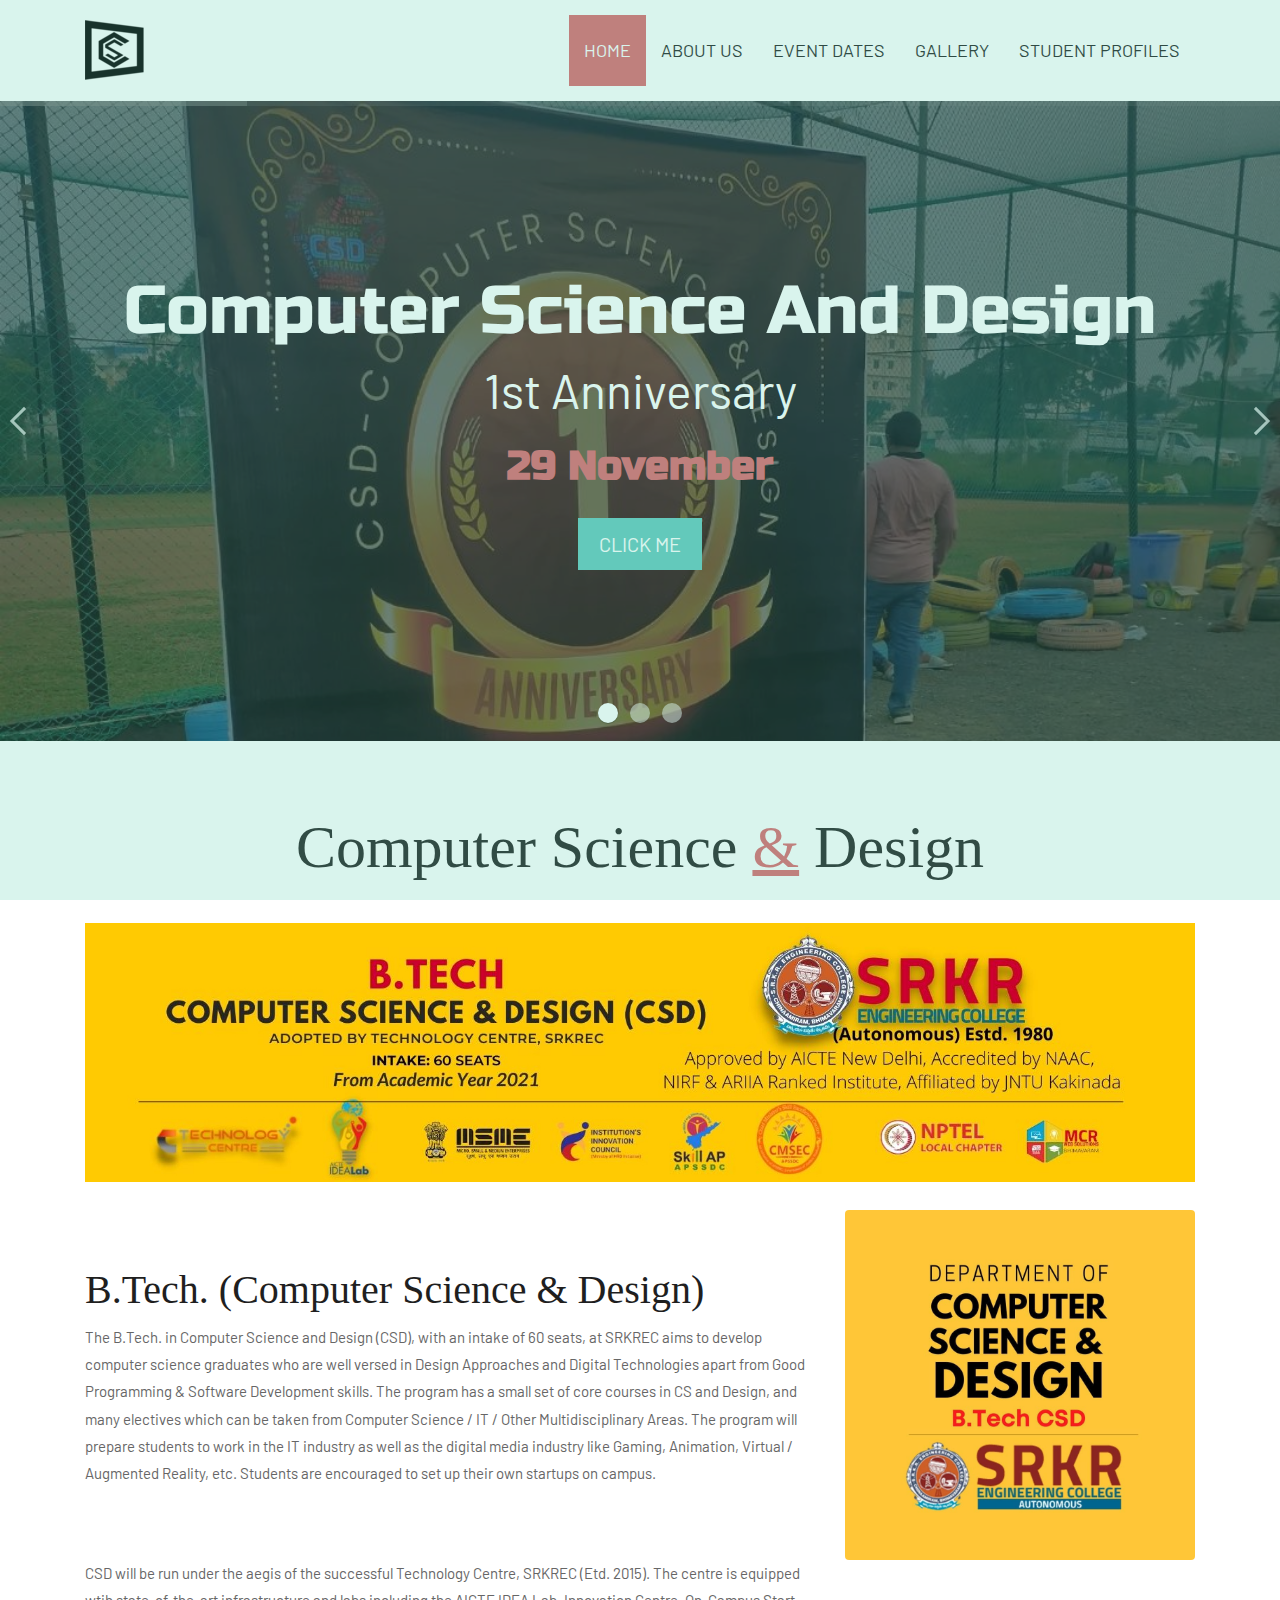
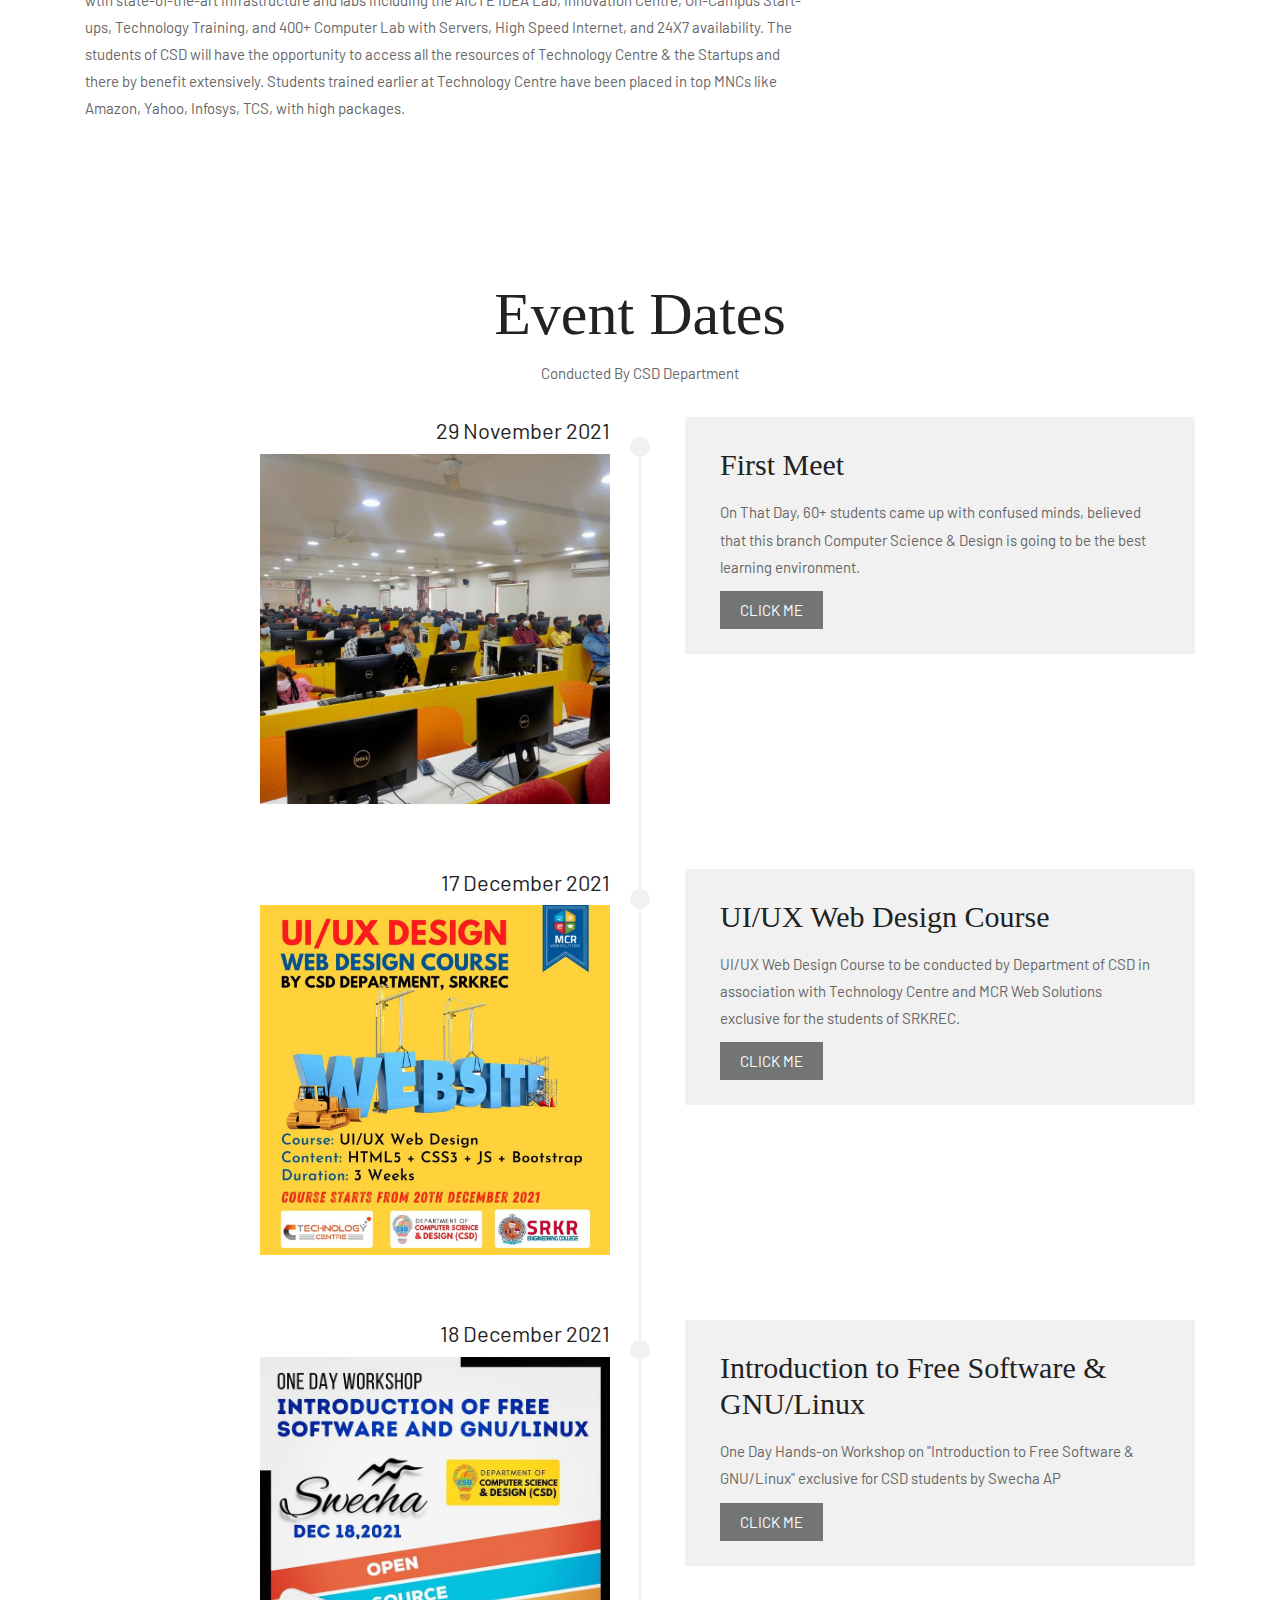
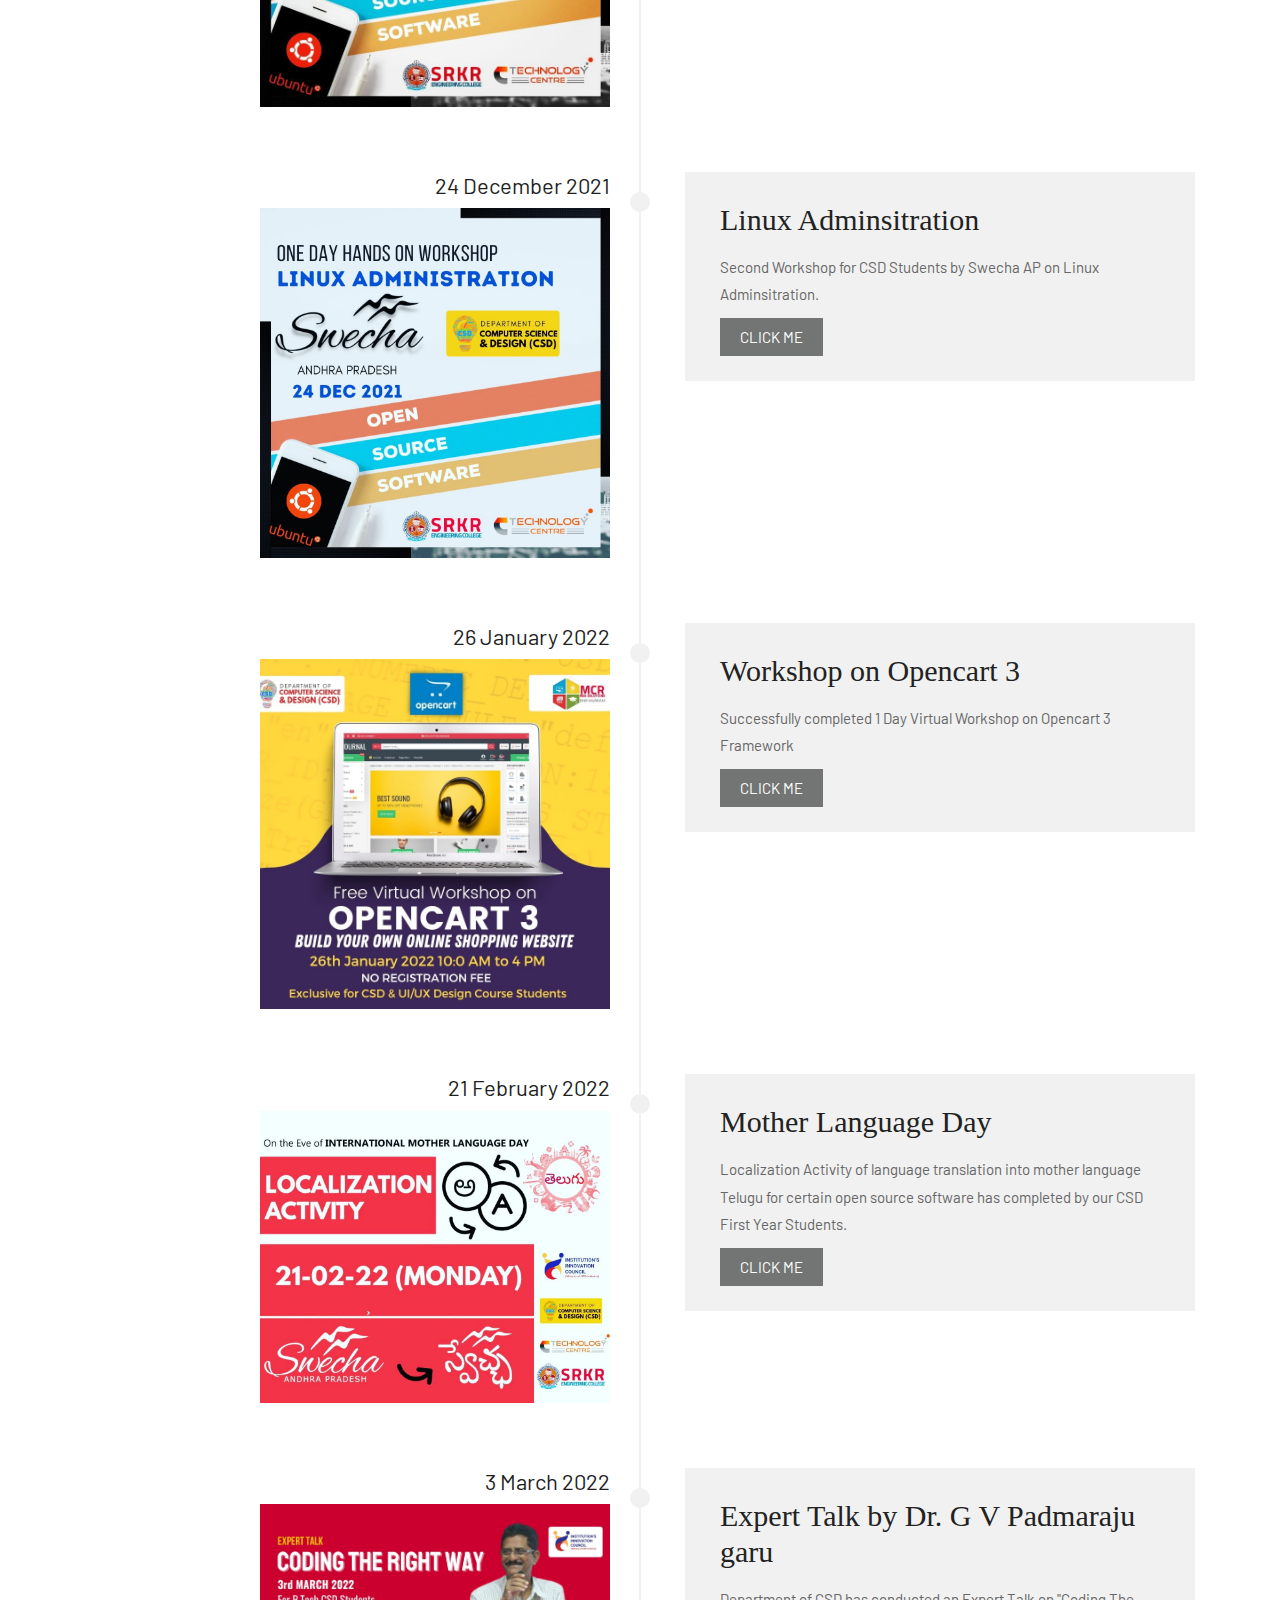
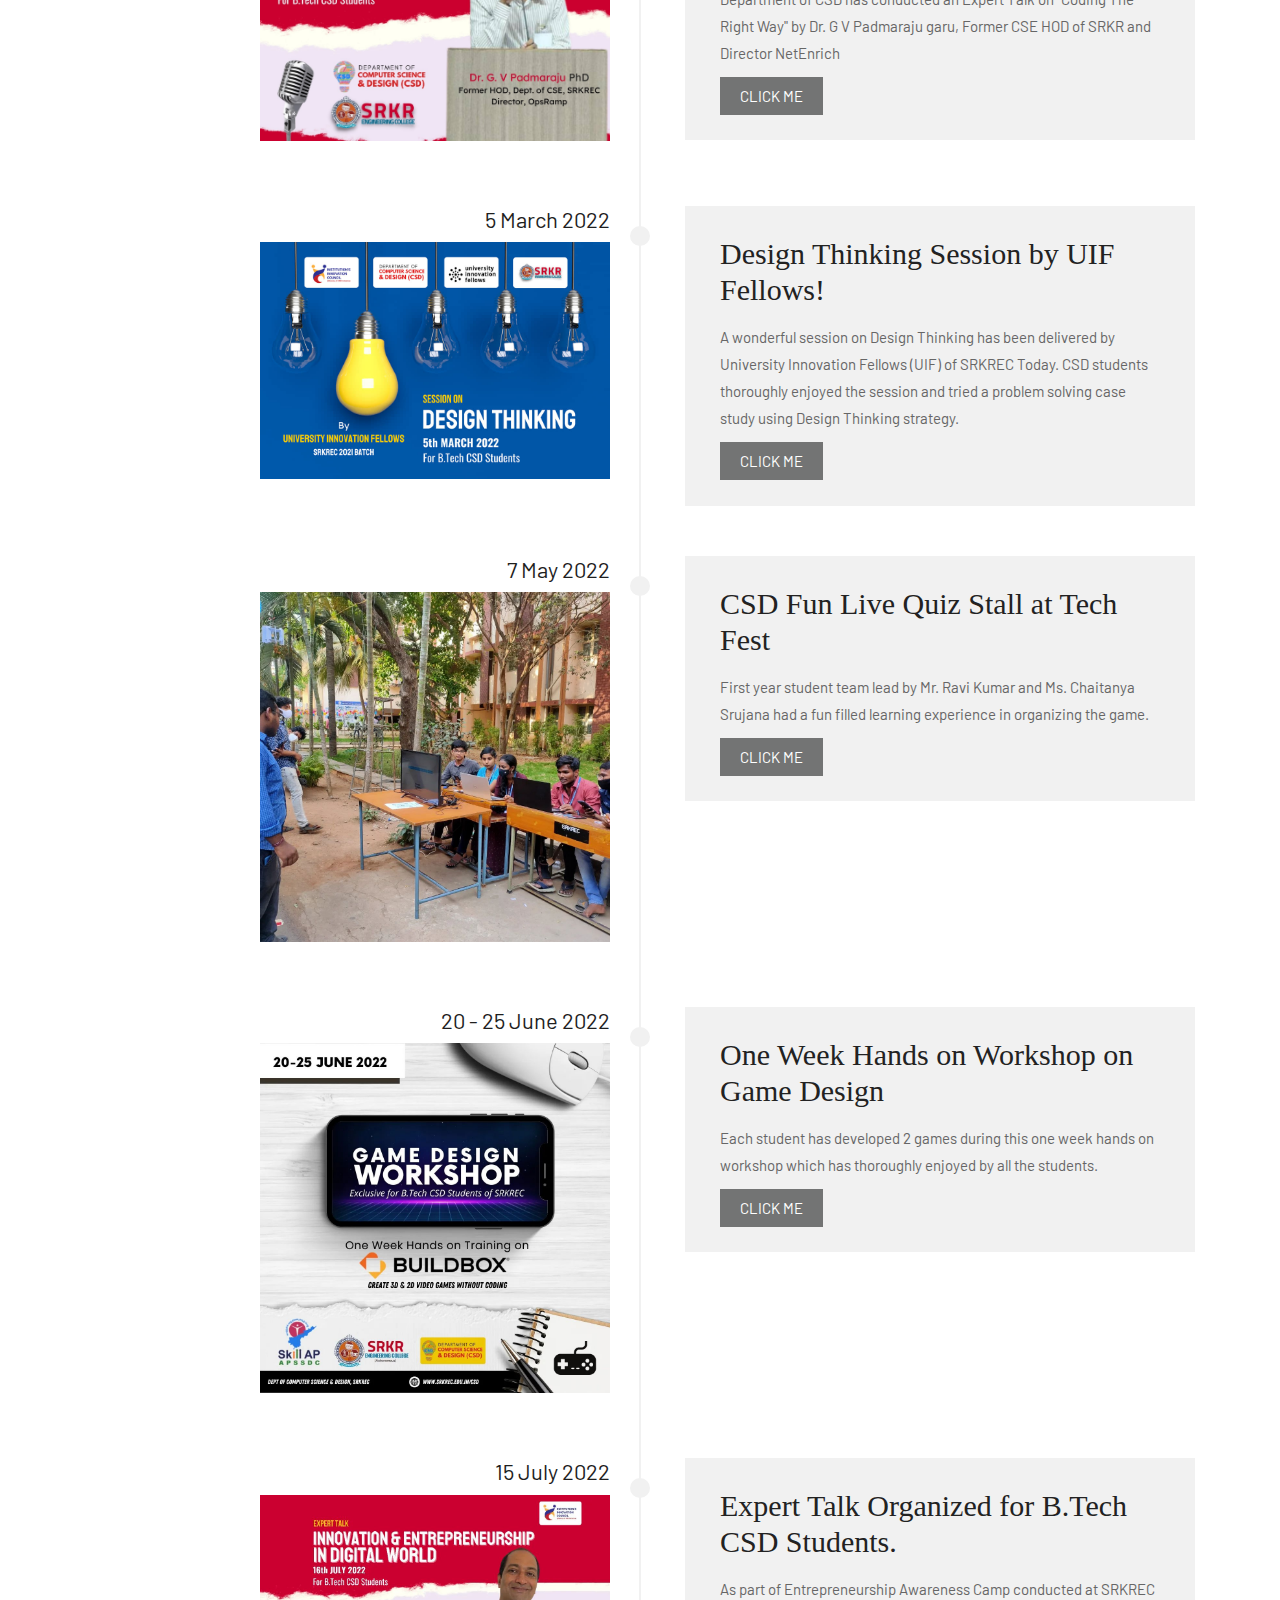
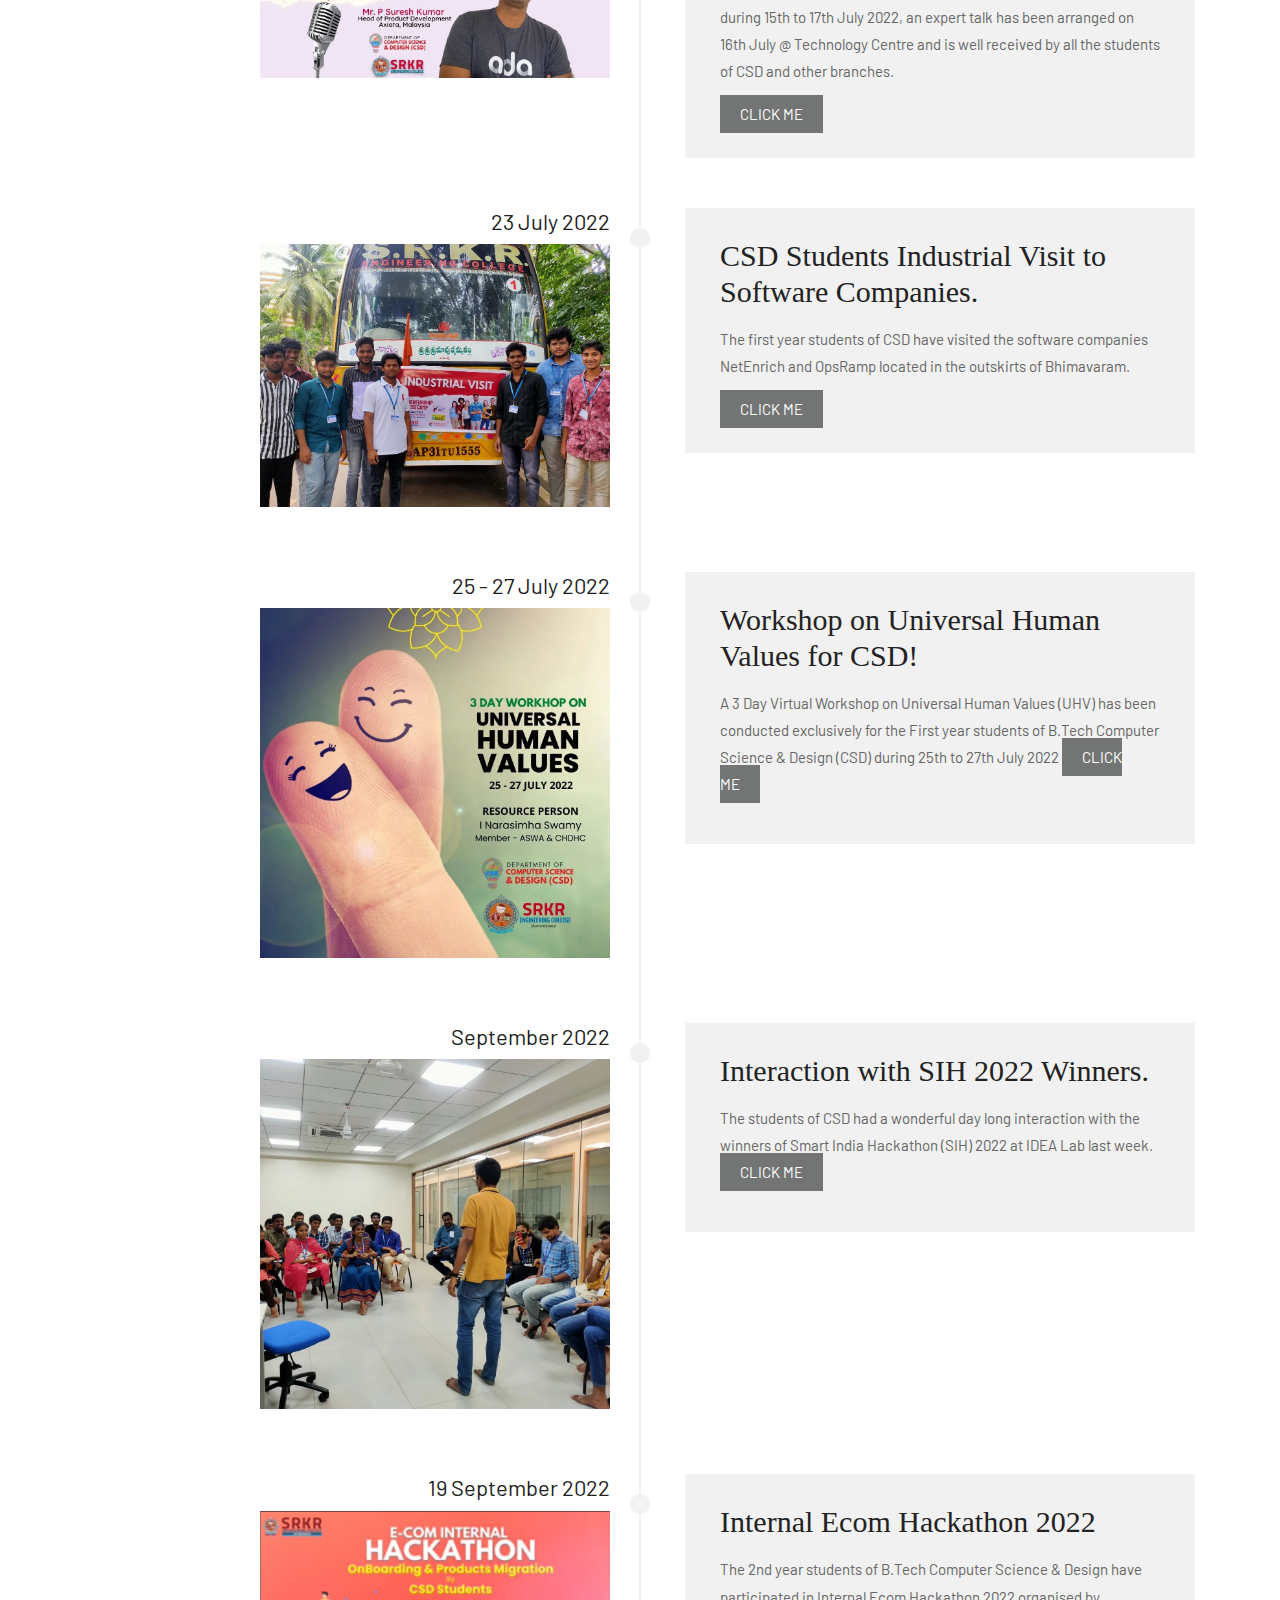
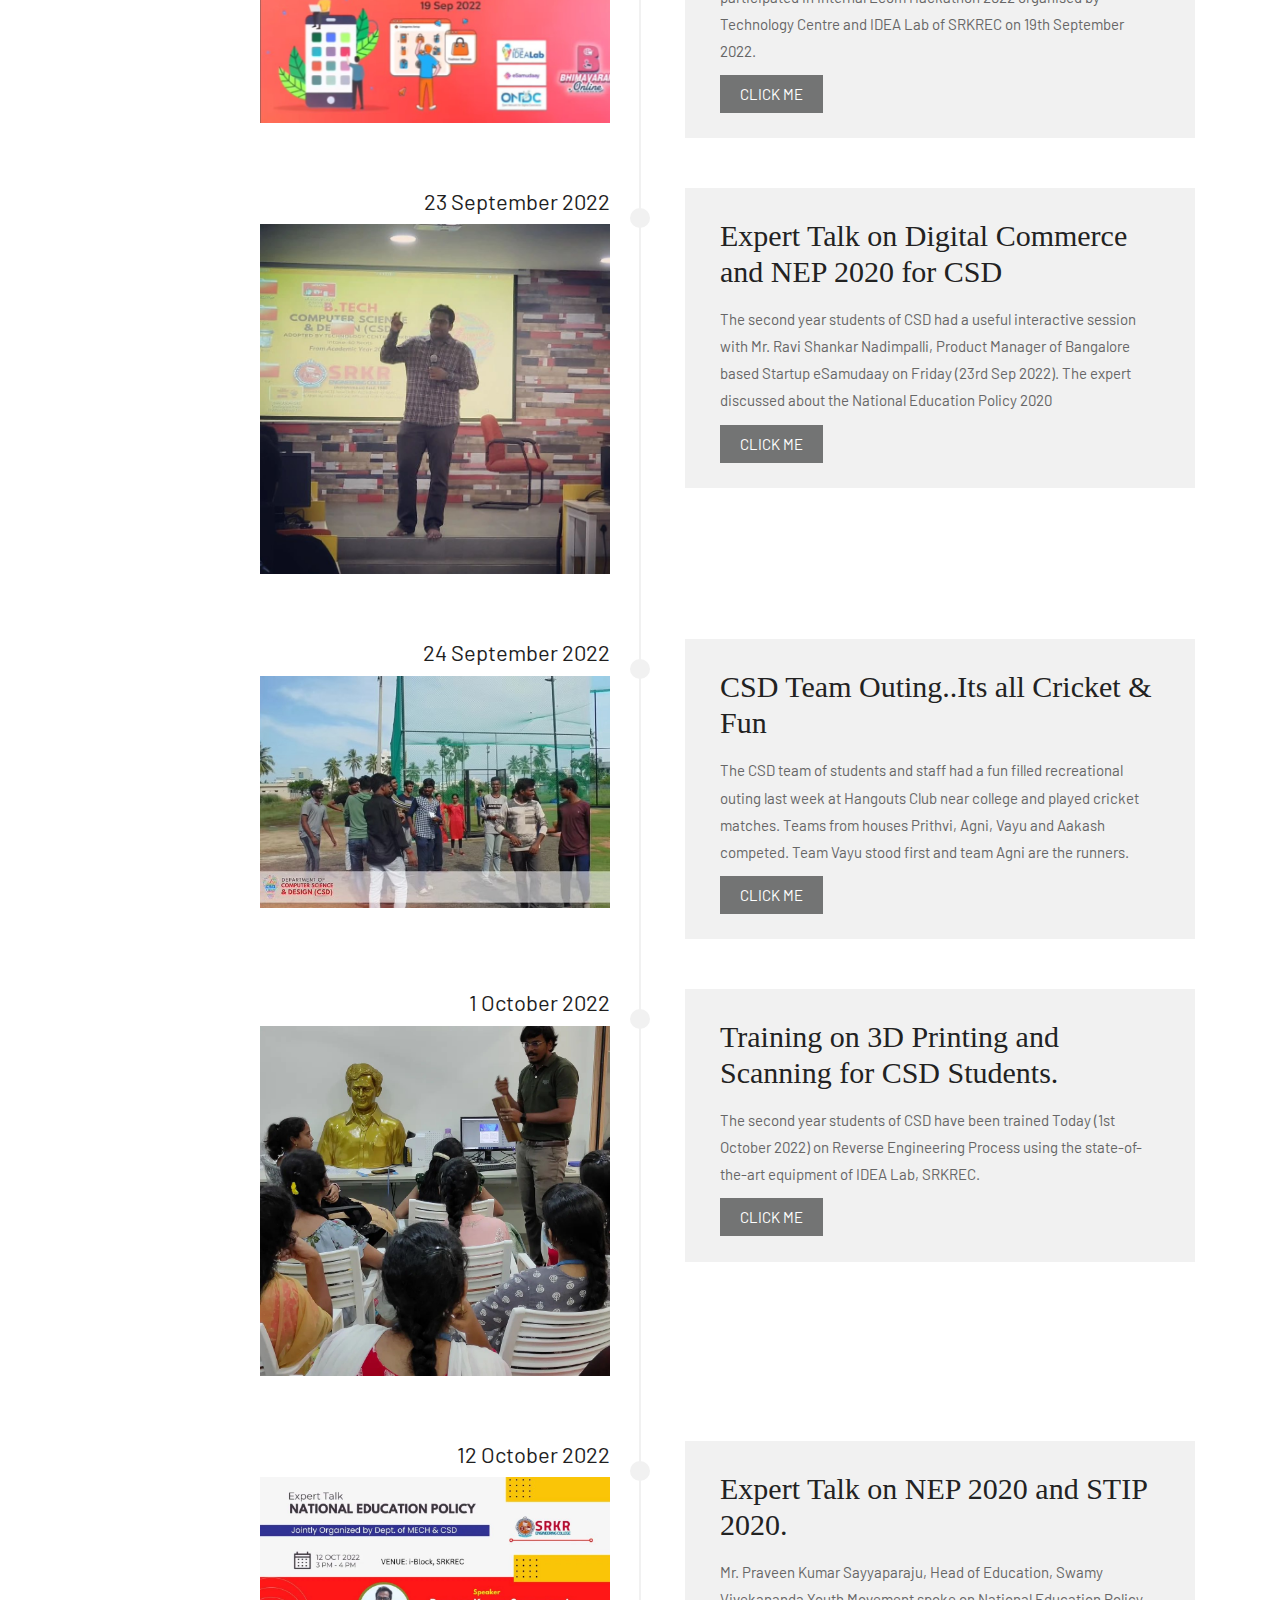
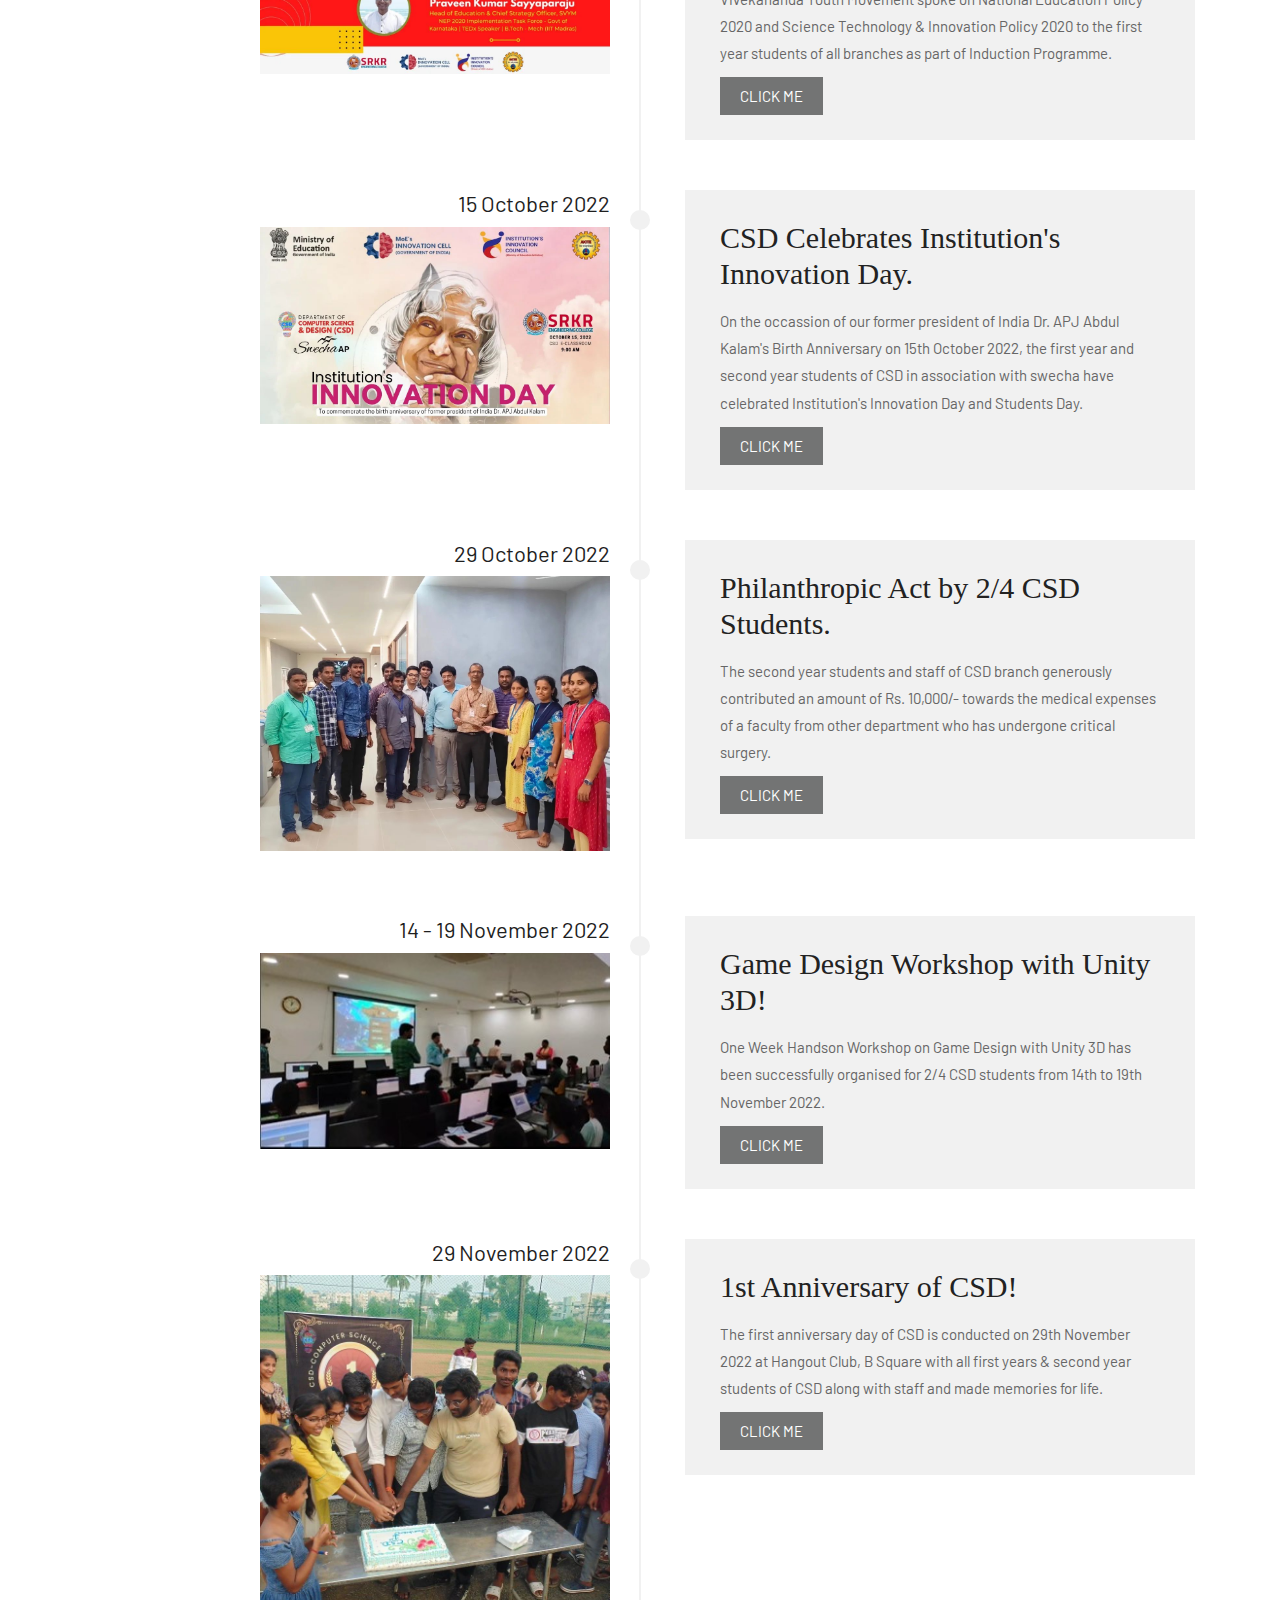
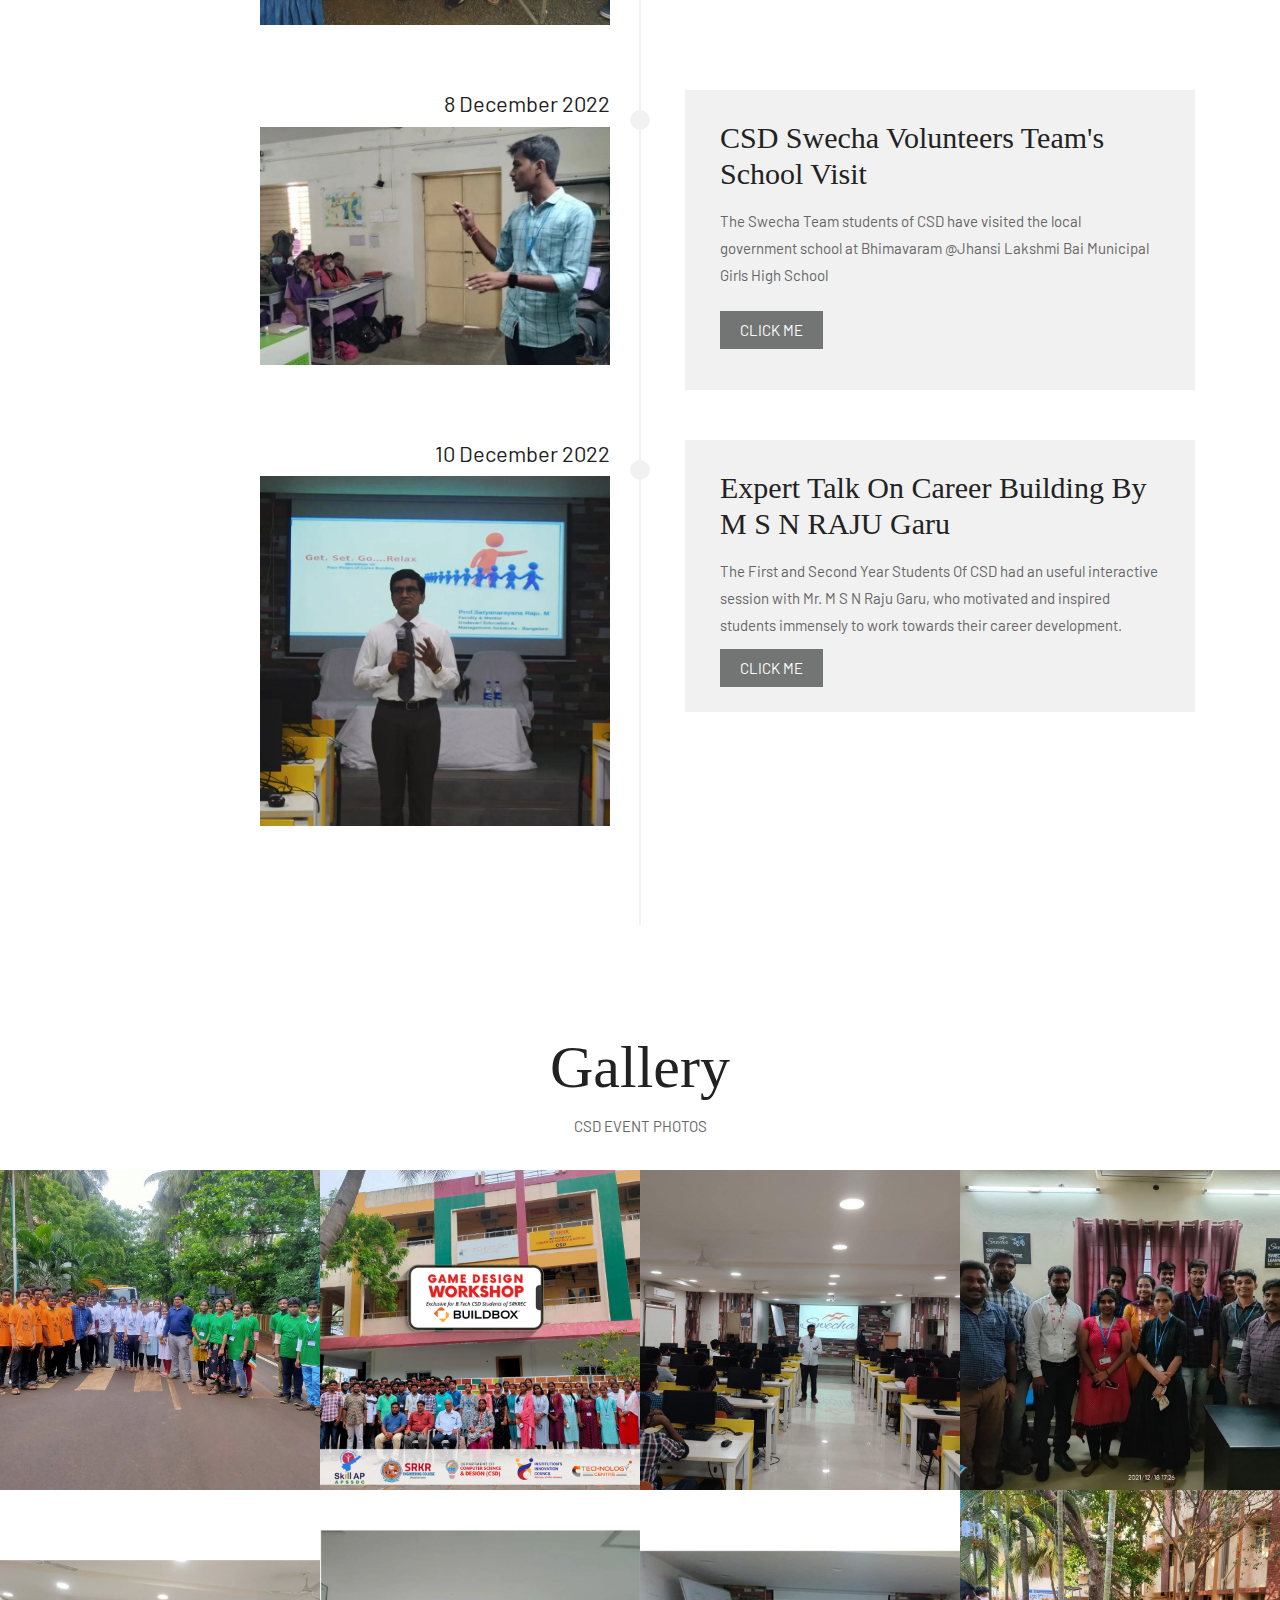
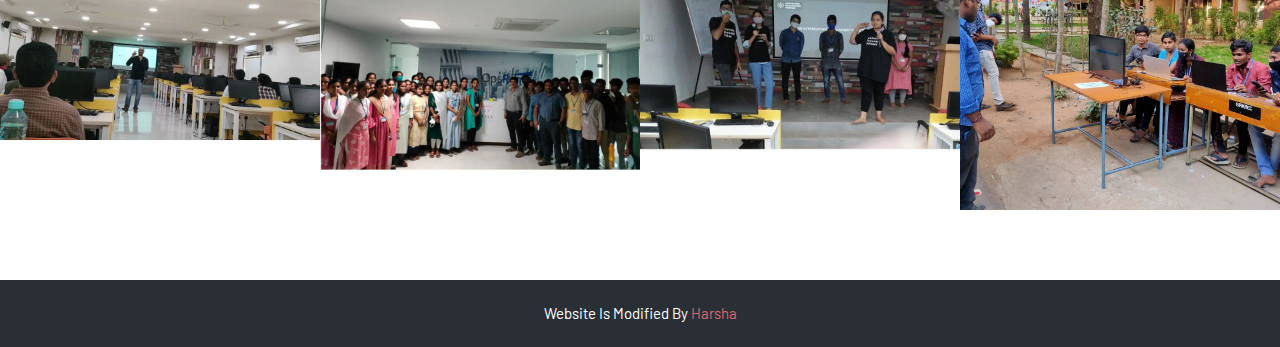
==== commit cfc8958a: "gg" ====
--- a/index.html
+++ b/index.html
@@ -64,7 +64,7 @@
                         <li><a class="nav-link" href="#story">Event Dates</a></li>
                        
                         <li><a class="nav-link" href="#gallery">Gallery</a></li>
-                        <li><a class="nav-link" href="#events">Events</a></li>
+                        <li><a class="nav-link" href="profiles/index.html">Student Profiles</a></li>
 						<!-- <li><a class="nav-link" href="#contact">Contact</a></li> -->
                     </ul>
                 </div>
@@ -972,7 +972,7 @@
 	<!-- End Gallery -->
 	
 	<!-- Start Events -->
-	<div id="events" class="events-box">
+	<!-- <div id="events" class="events-box">
 		<div class="container">
 			<div class="row">
 				<div class="col-lg-12">
@@ -1018,7 +1018,7 @@
 				</div>
 			</div>
 		</div>
-	</div>
+	</div> -->
 	<!-- End Events -->
 	
 	<!-- Start Contact -->
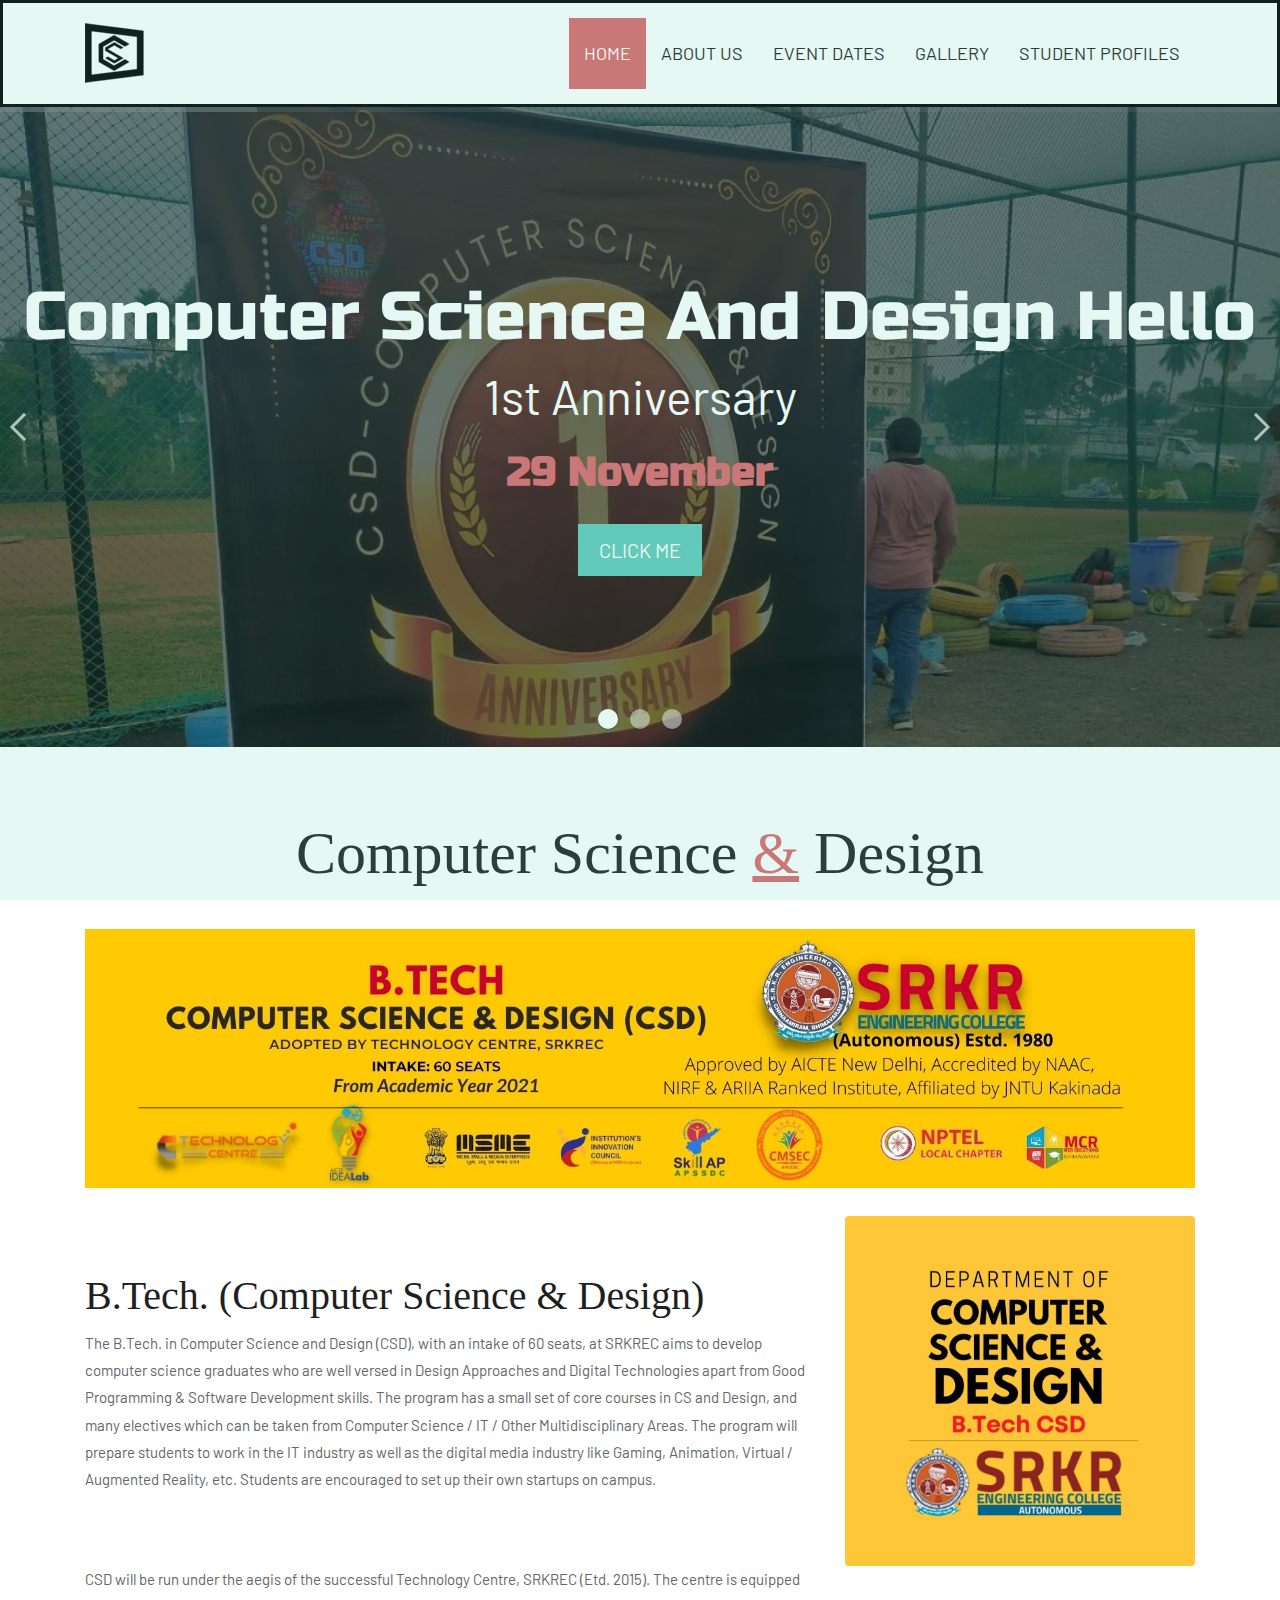
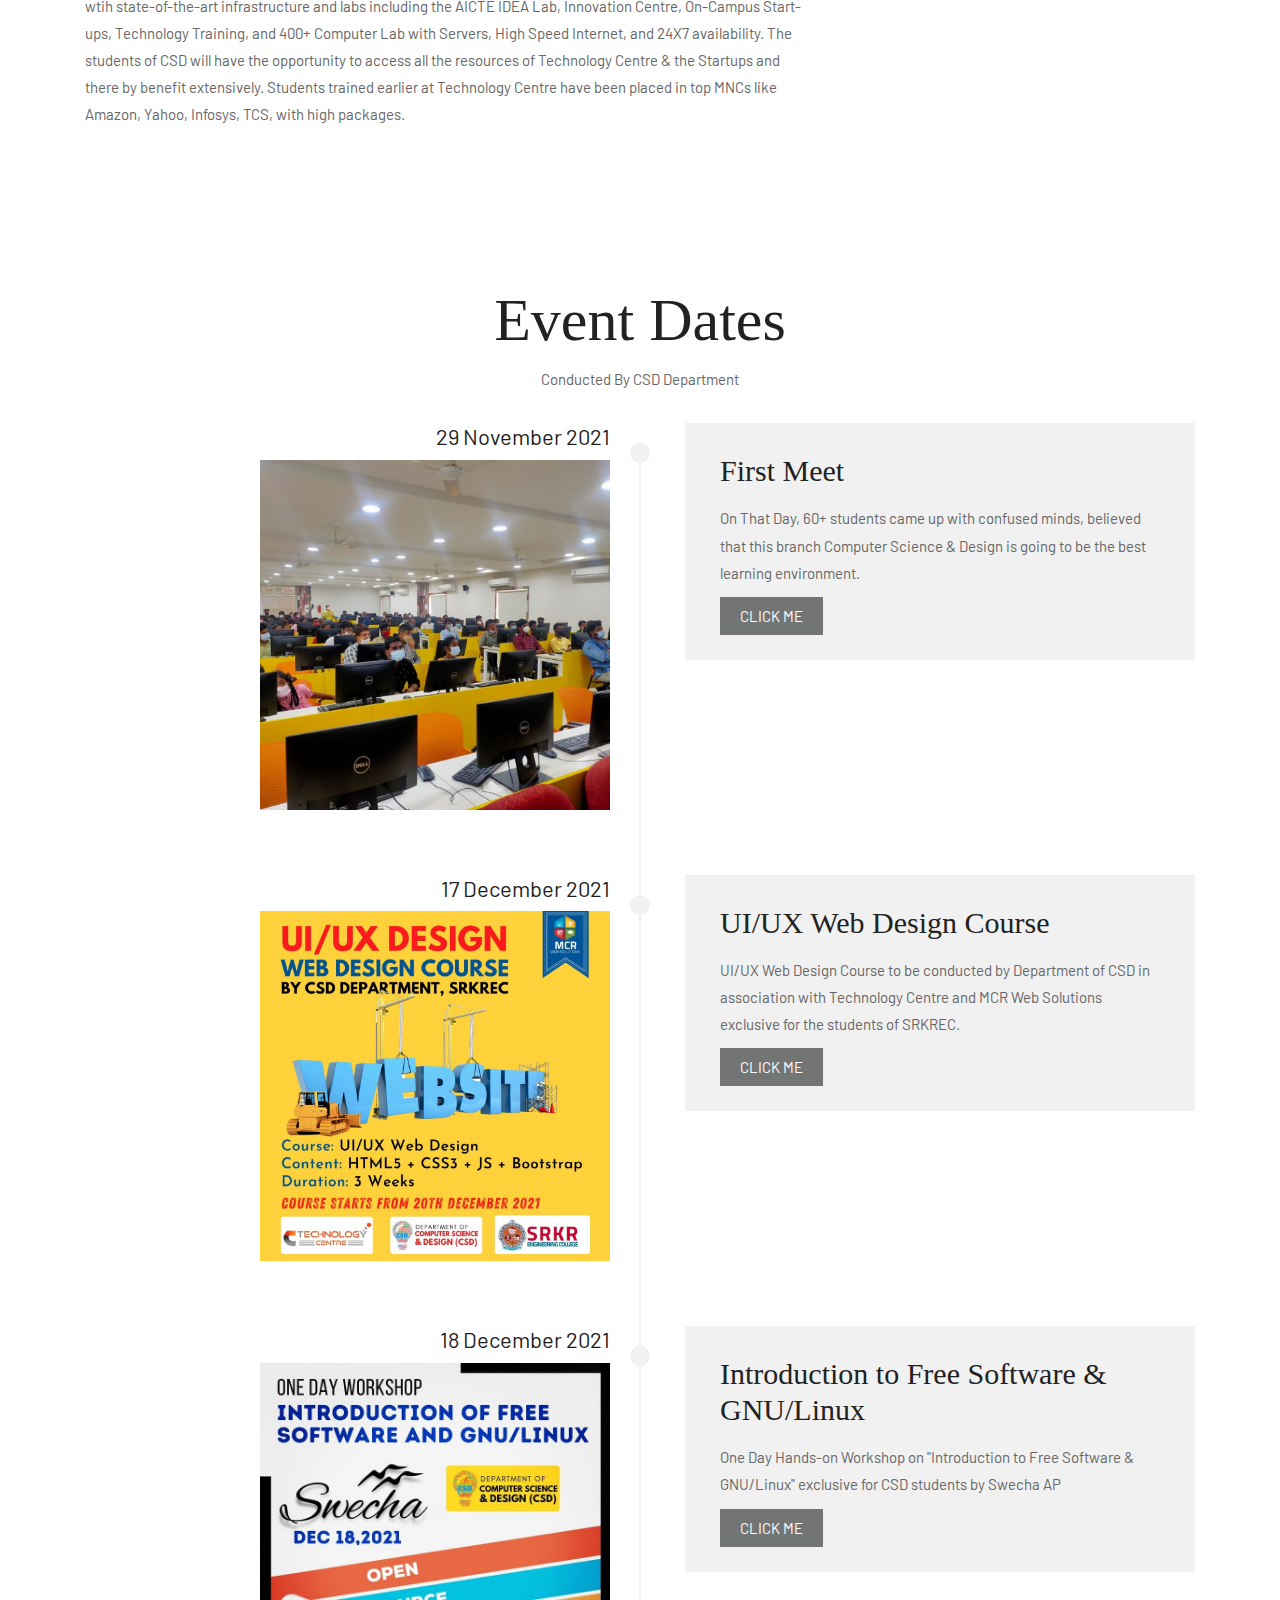
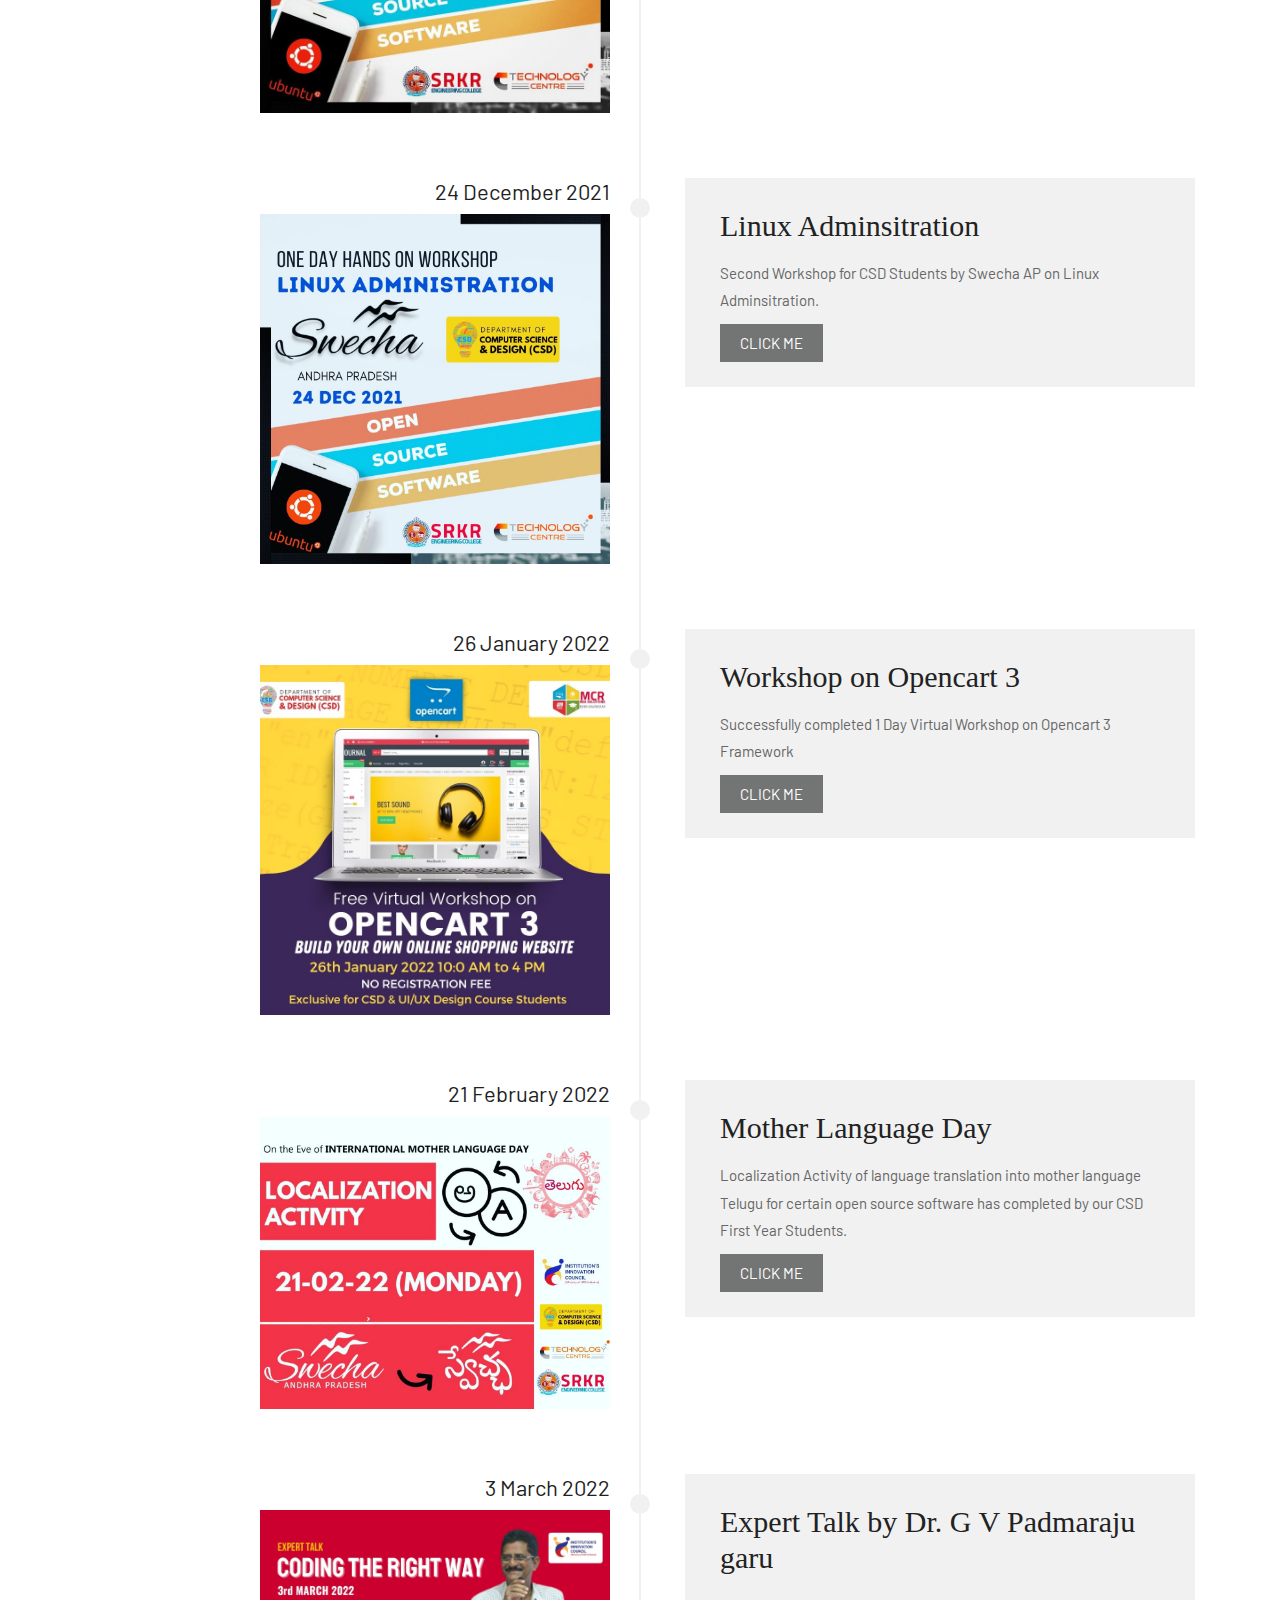
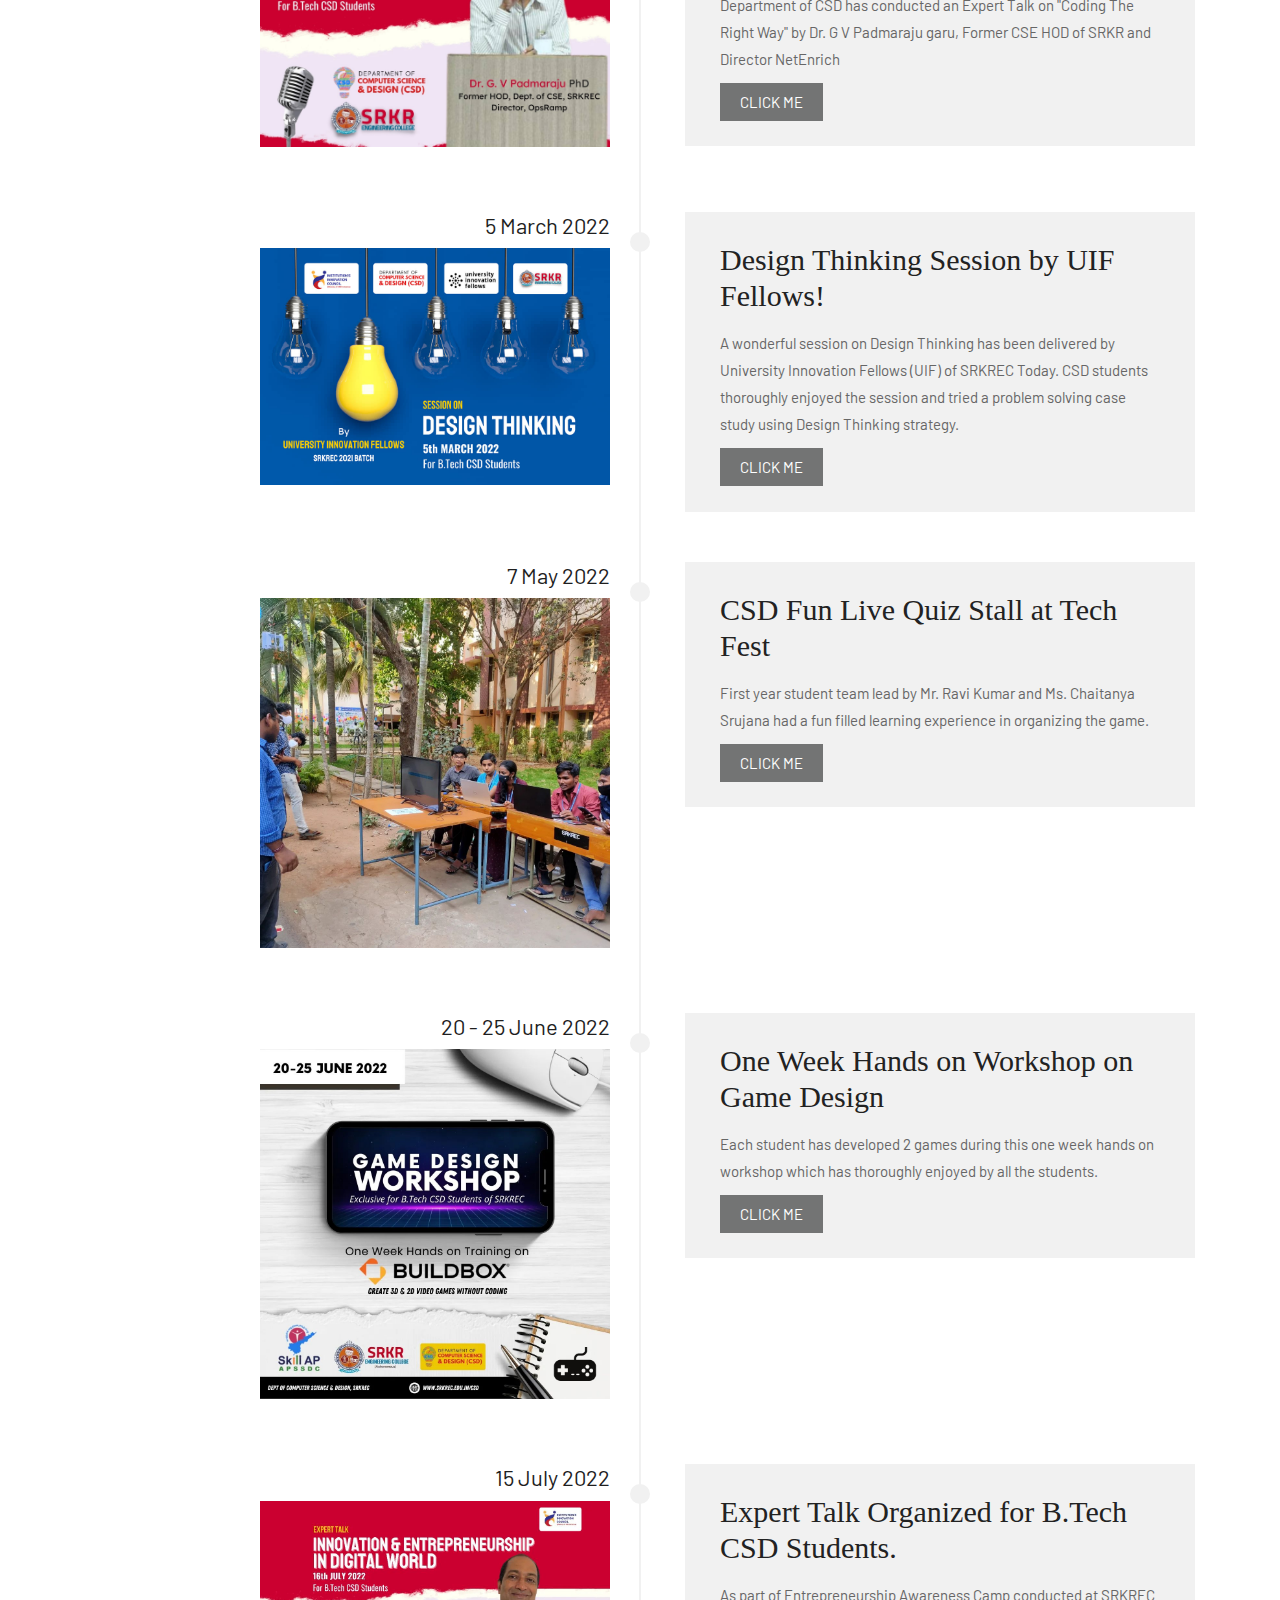
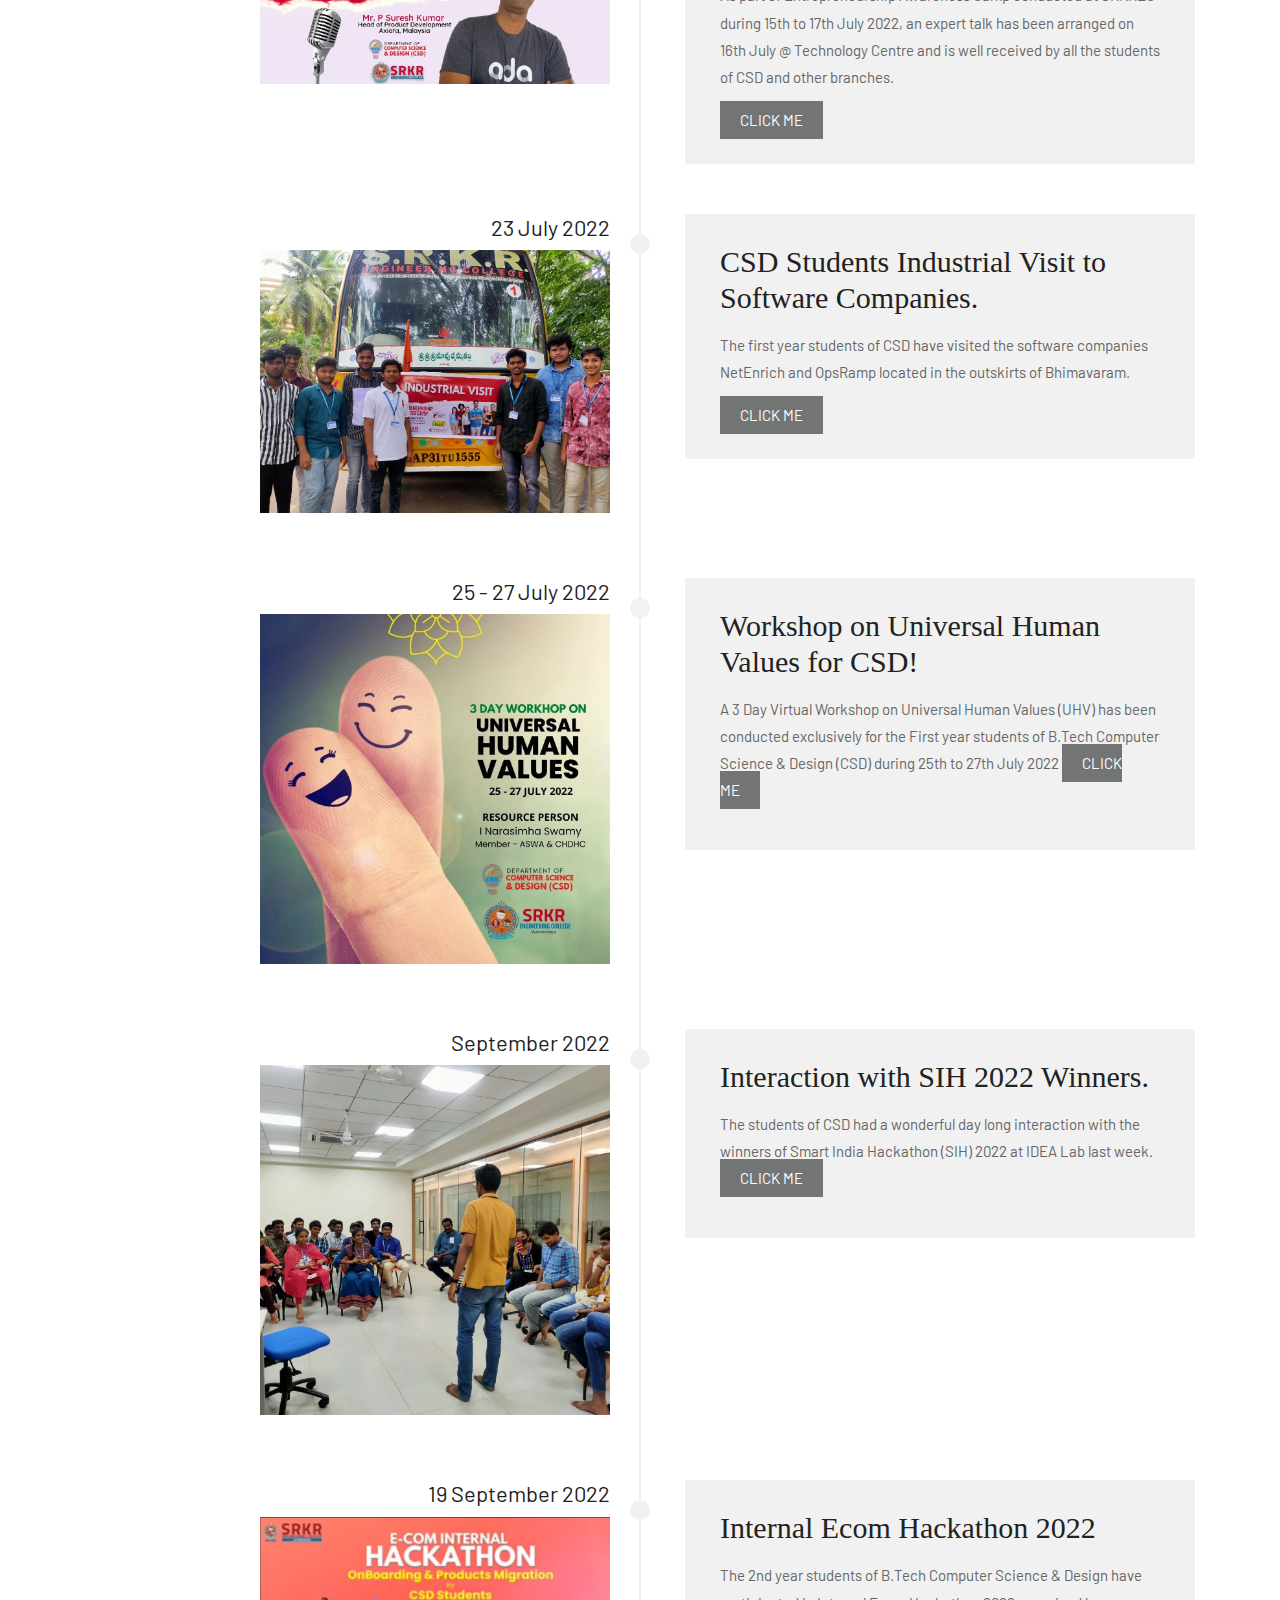
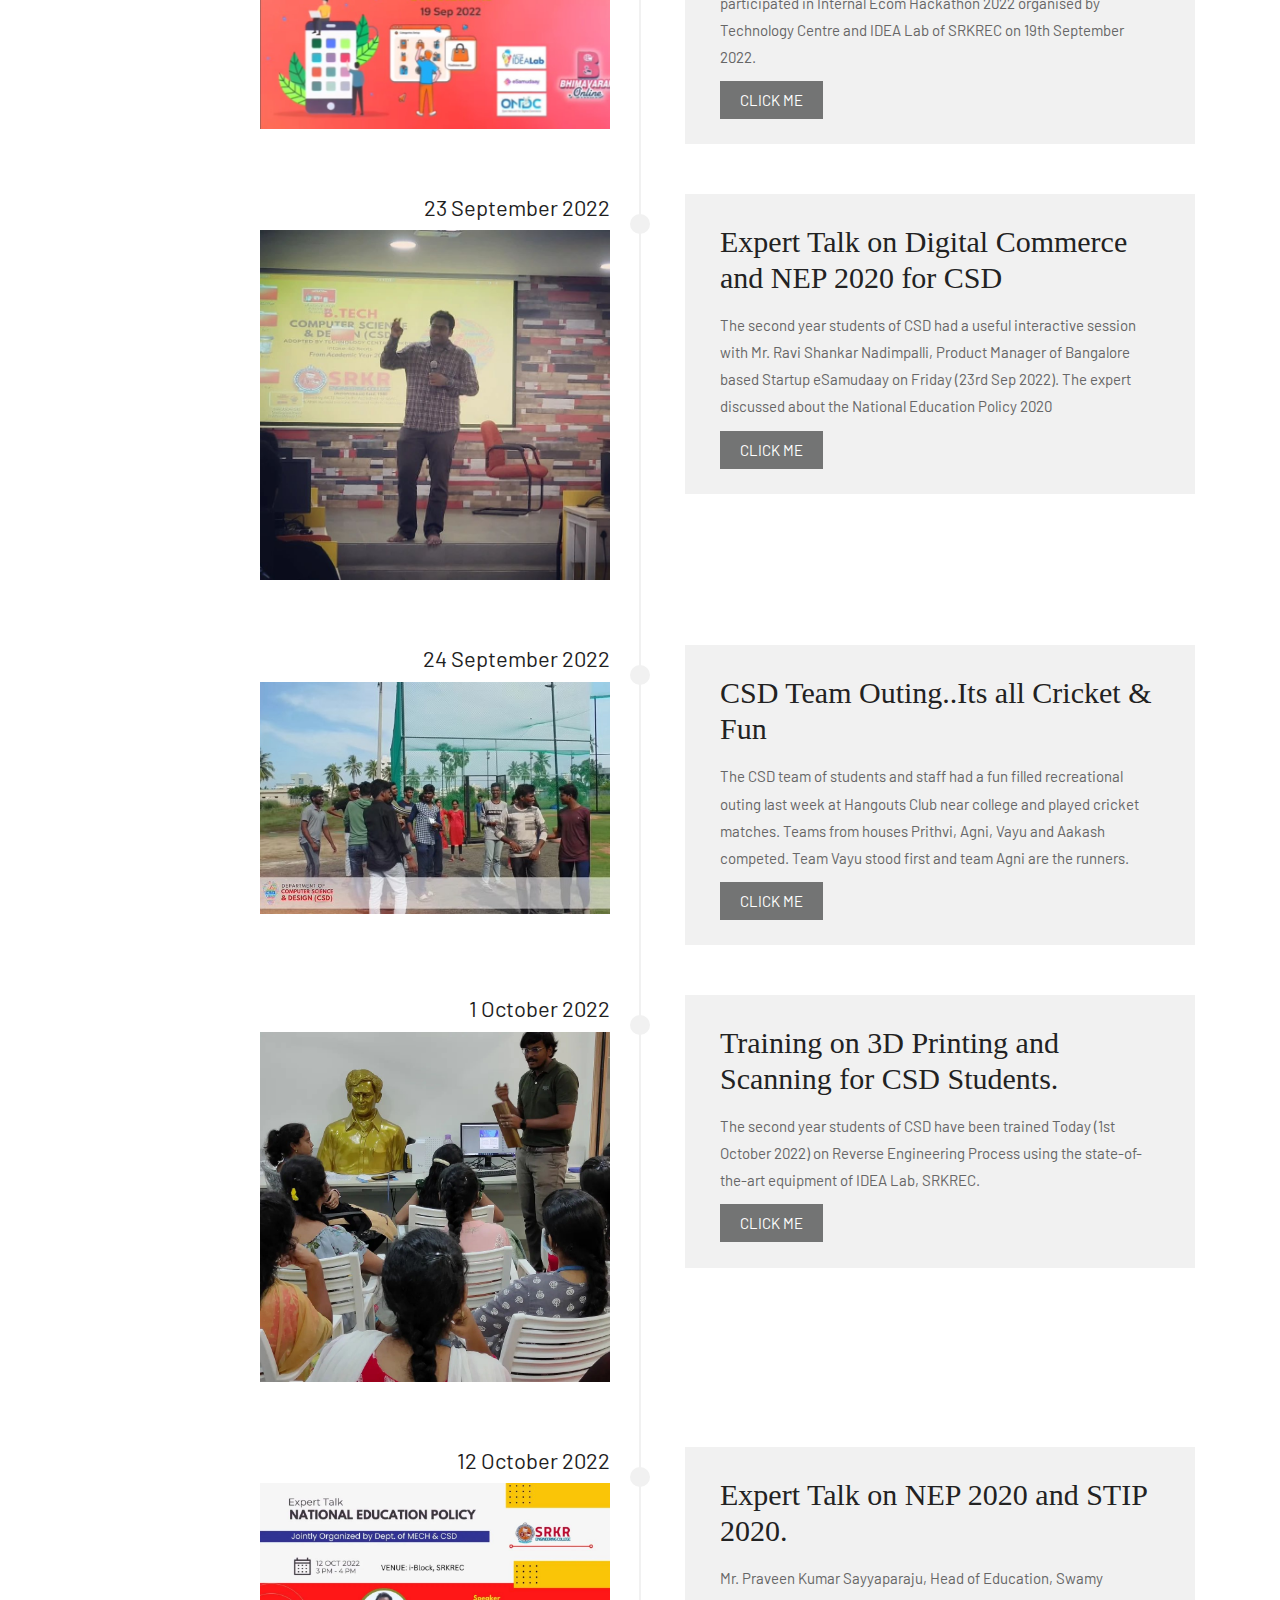
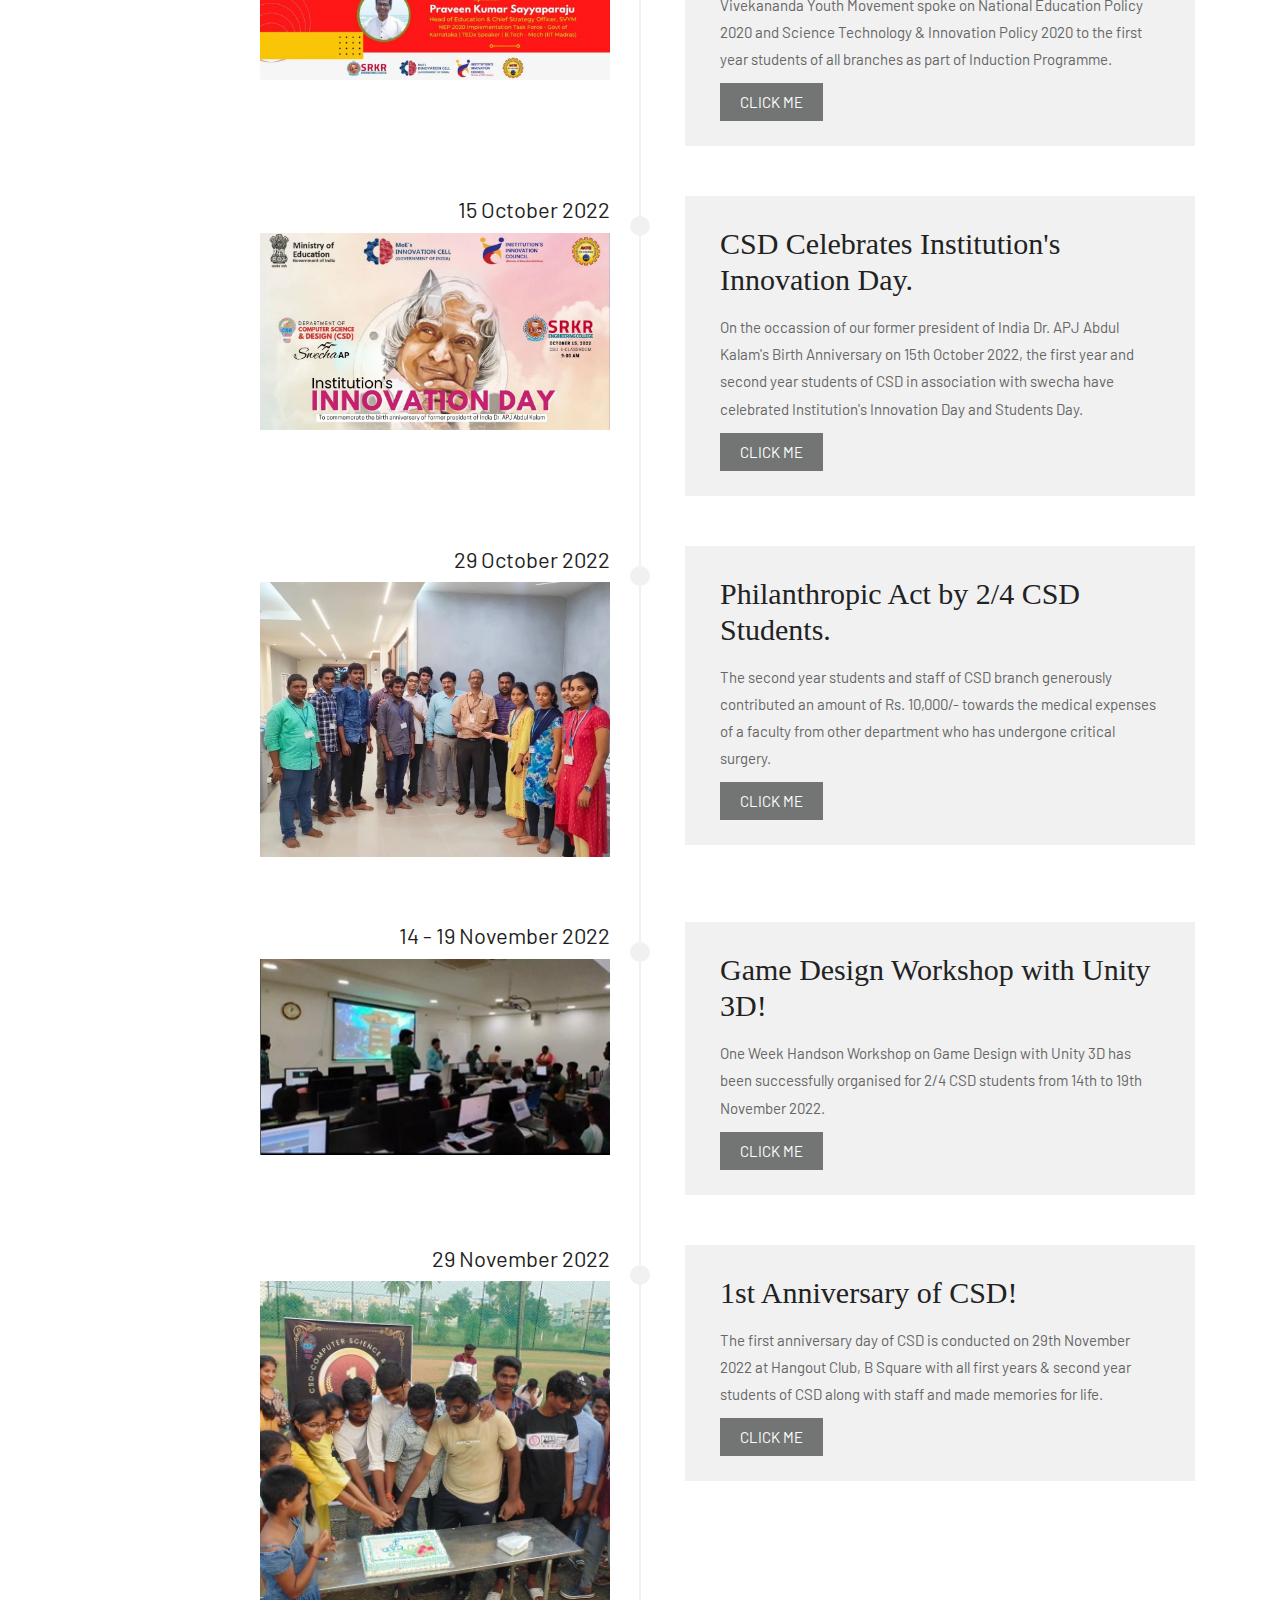
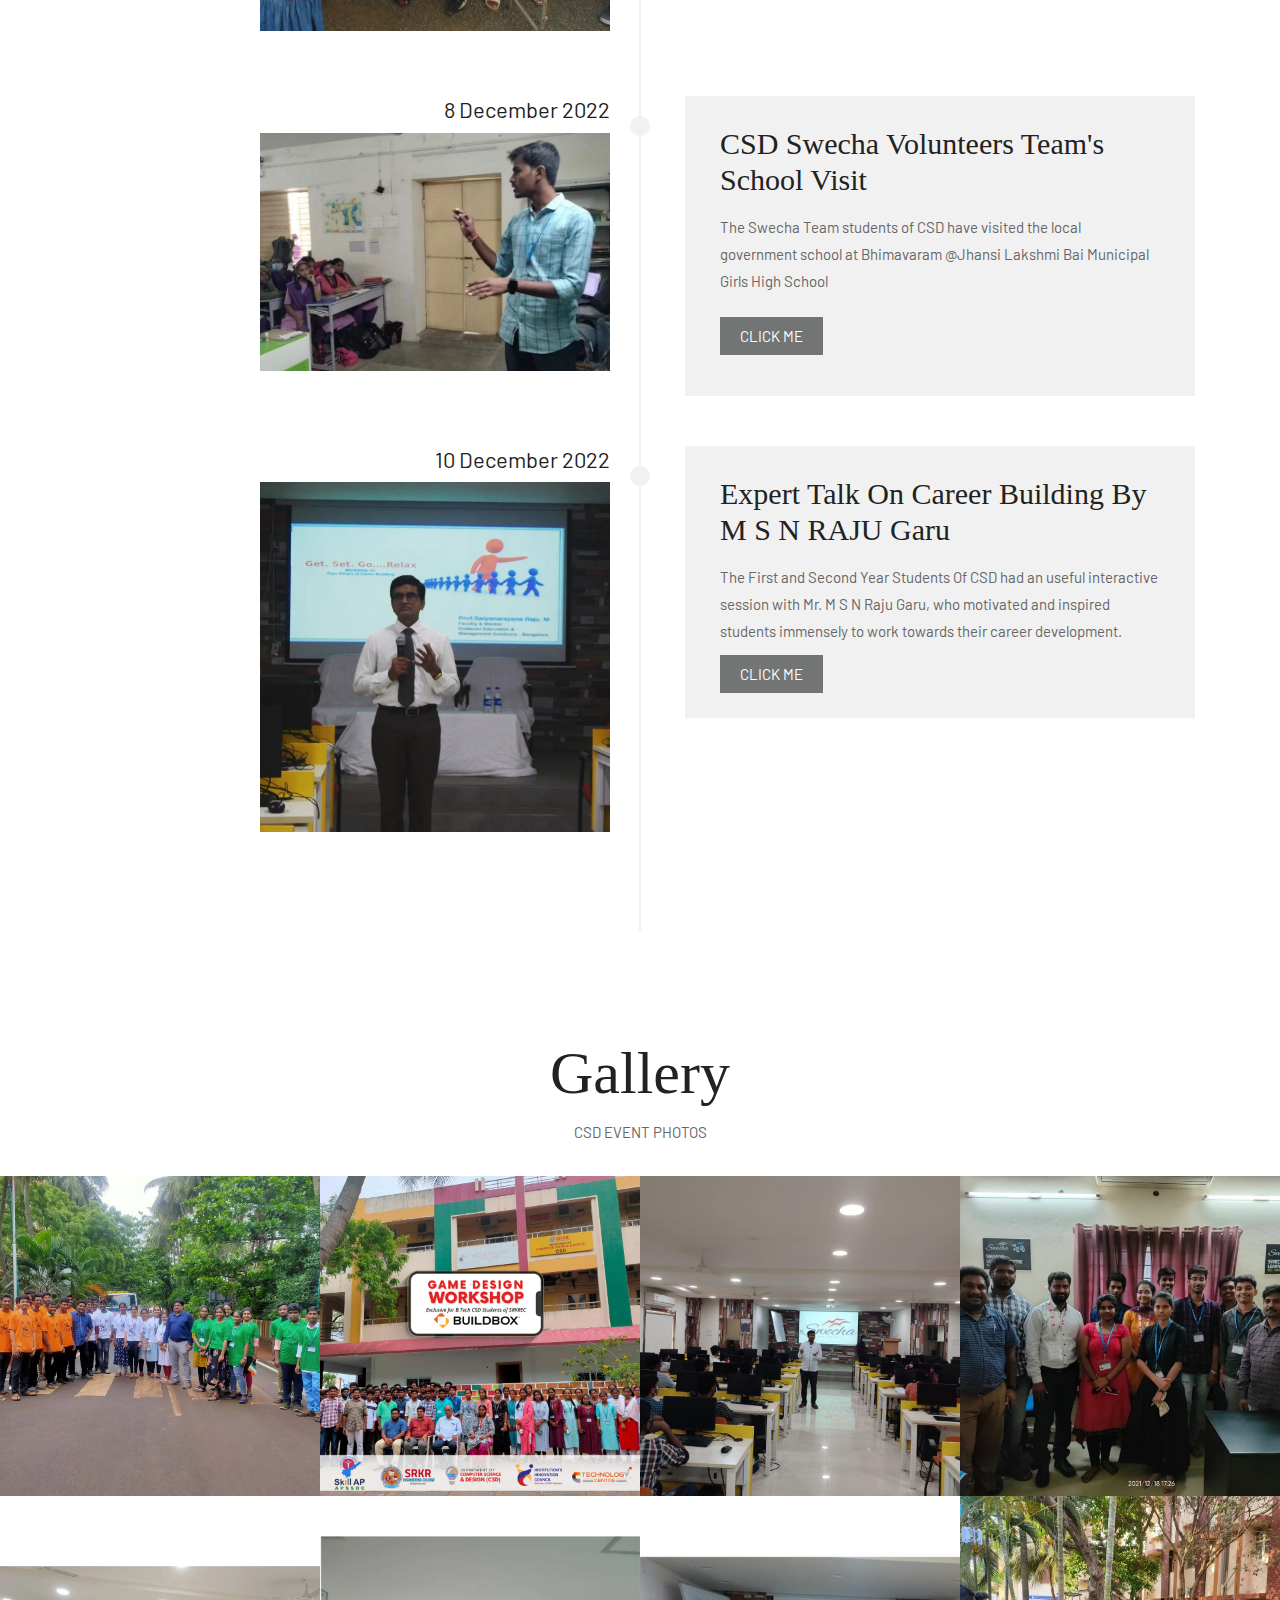
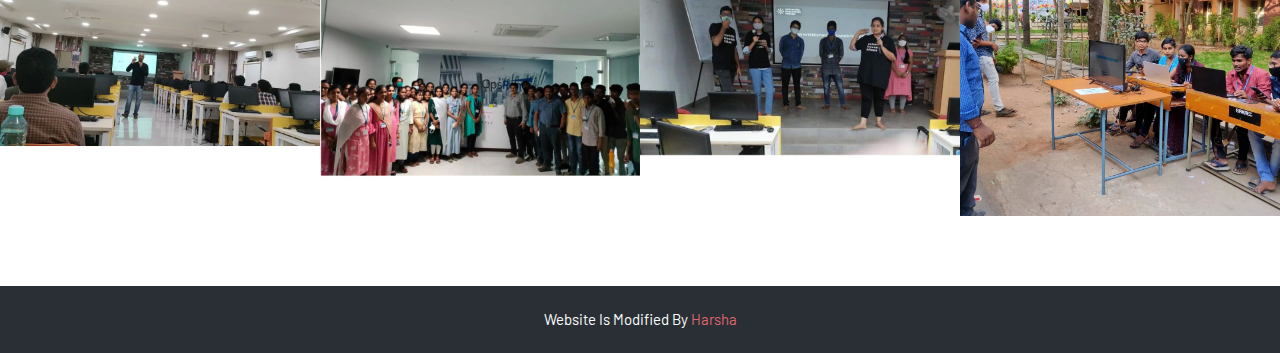
==== commit 51264900: "gg" ====
--- a/index.html
+++ b/index.html
@@ -81,7 +81,7 @@
 					<div class="pogoSlider-slide" data-transition="zipReveal" data-duration="1500" style="background-image:url(images/Csd1.jpg);">
 						<div class="lbox-caption">
 							<div class="lbox-details">
-								<h1>Computer Science And Design</h1>
+								<h1>Computer Science And Design Hello</h1>
 								<h2>1st Anniversary</h3>
 								<p><strong> 29 November</strong></p>
 								<a href="https://www.instagram.com/p/Cli1pcwvF7M/" target="_blank" class="btn ">Click Me</a>
--- a/css/style.css
+++ b/css/style.css
@@ -279,6 +279,7 @@
 -------------------------------------------------------------------*/
 
 .top-header .navbar{
+	border: 3px solid rgb(0, 0, 0);
 	padding: 15px 0px;
 }
 
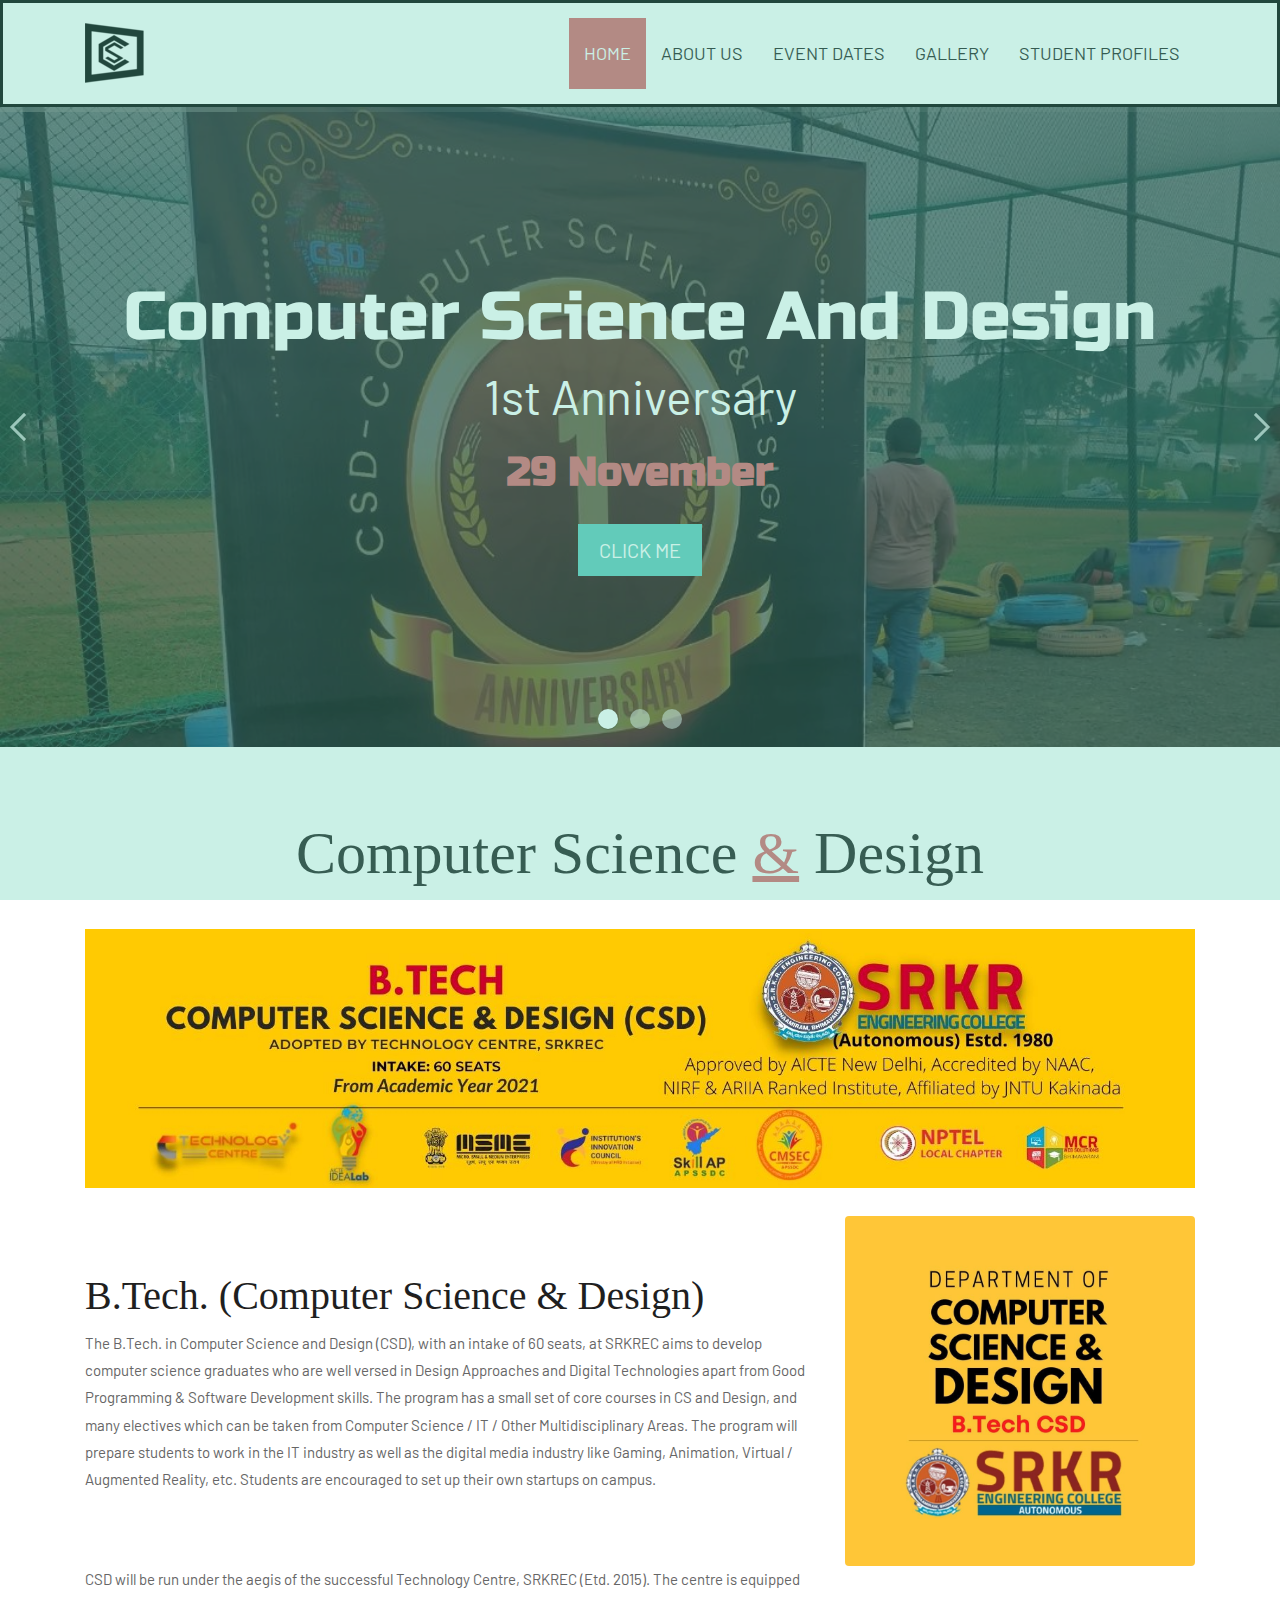
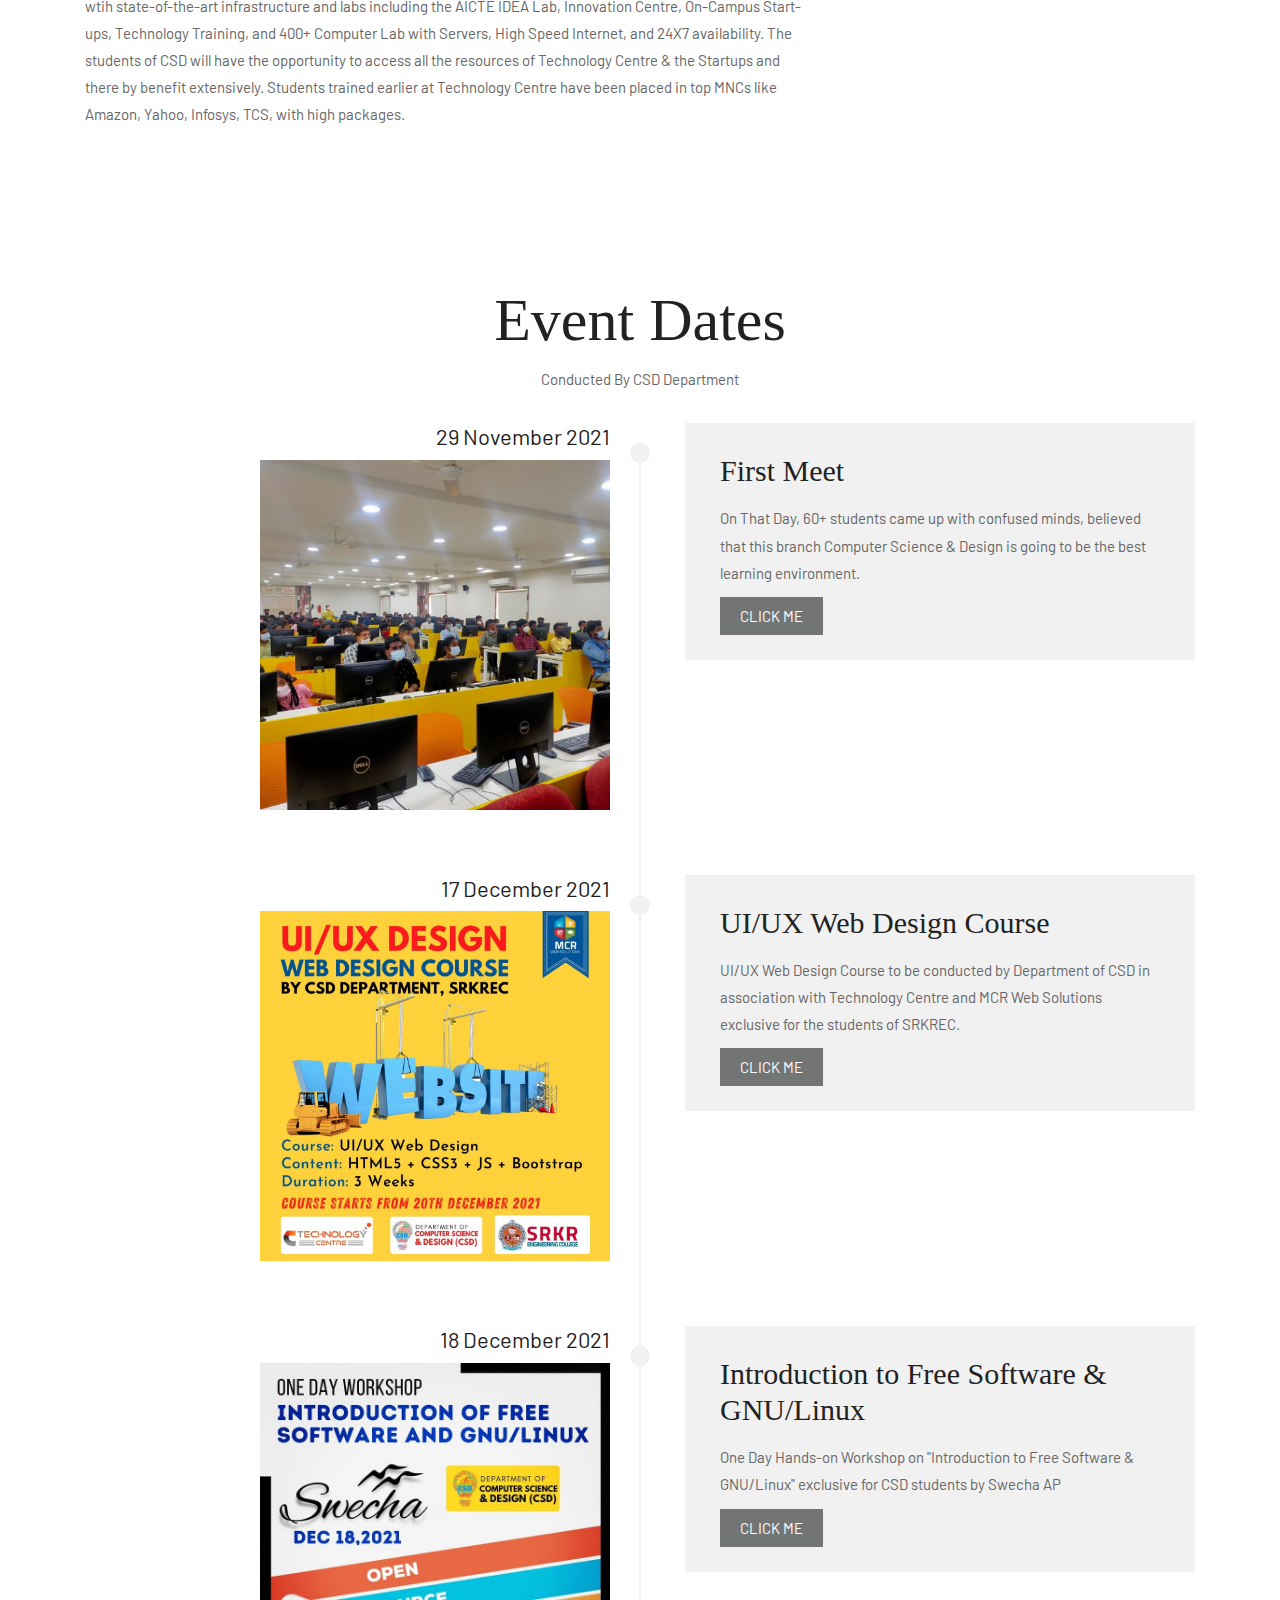
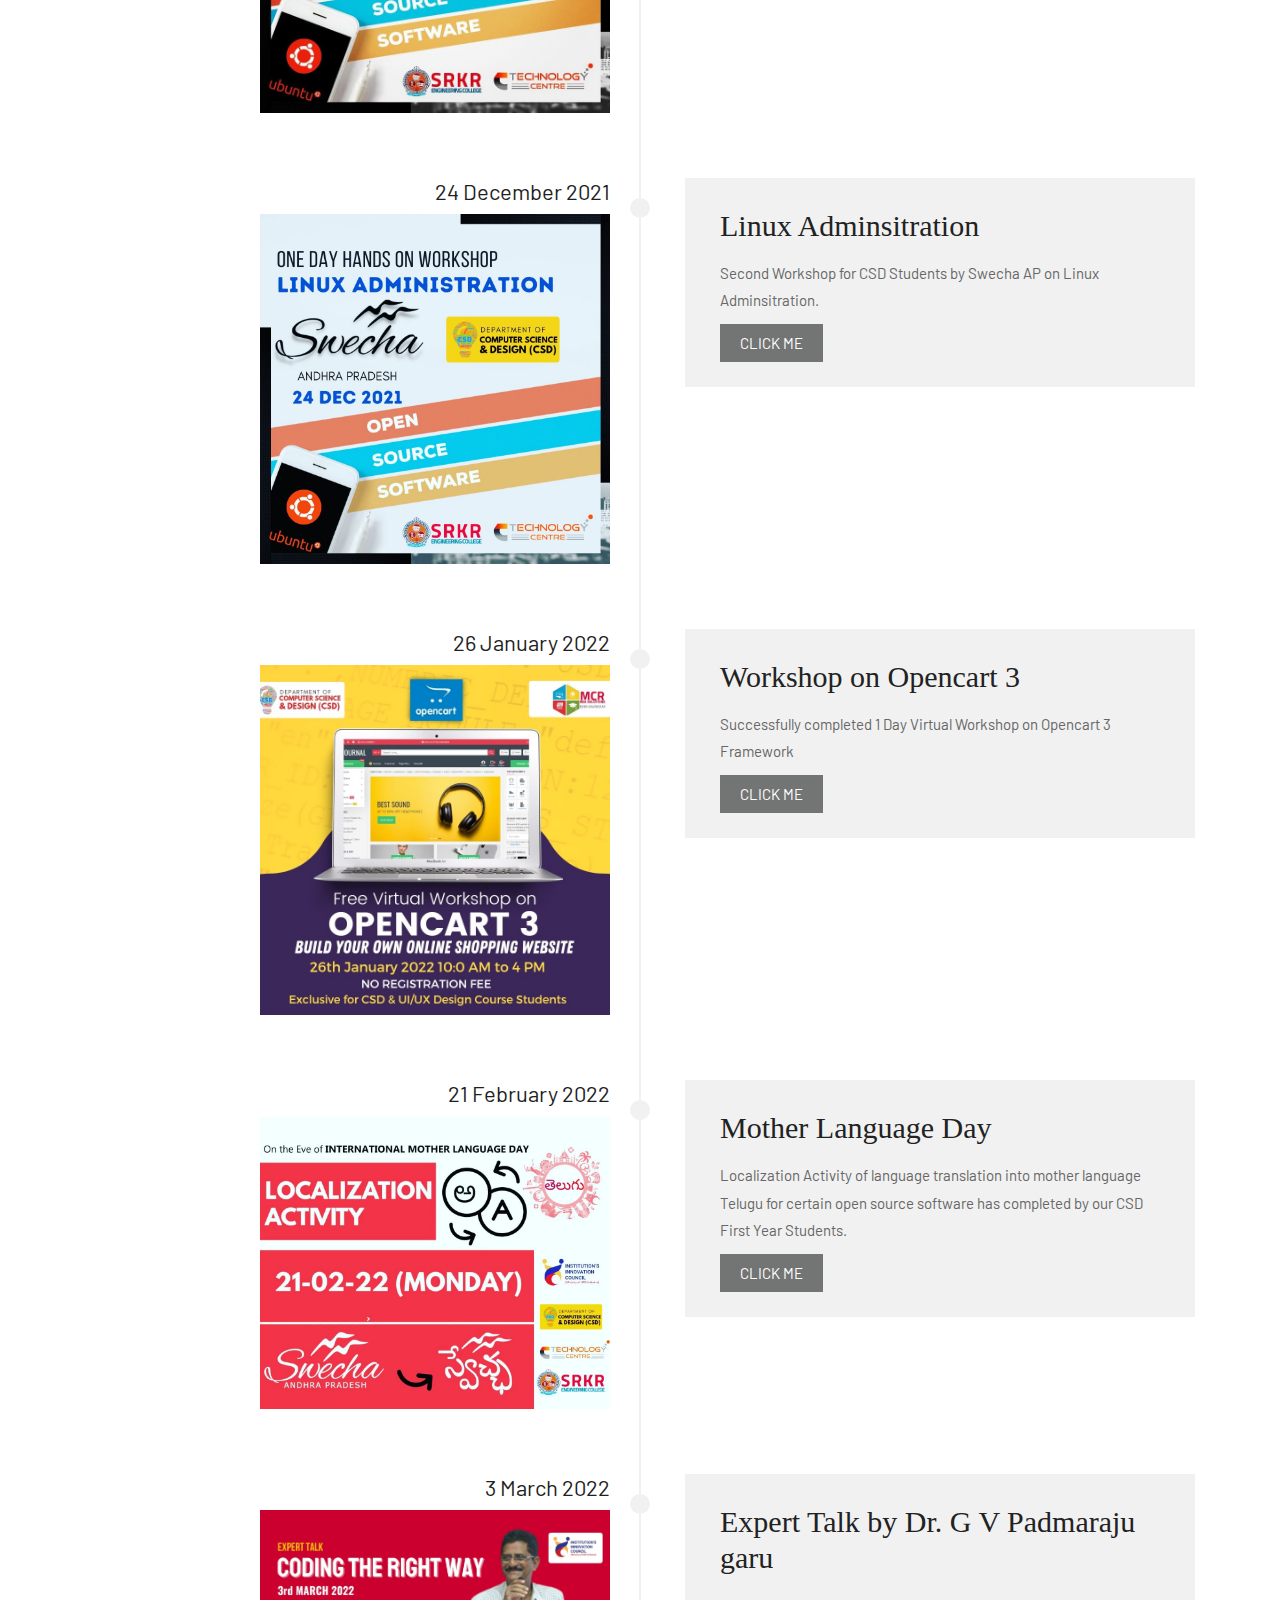
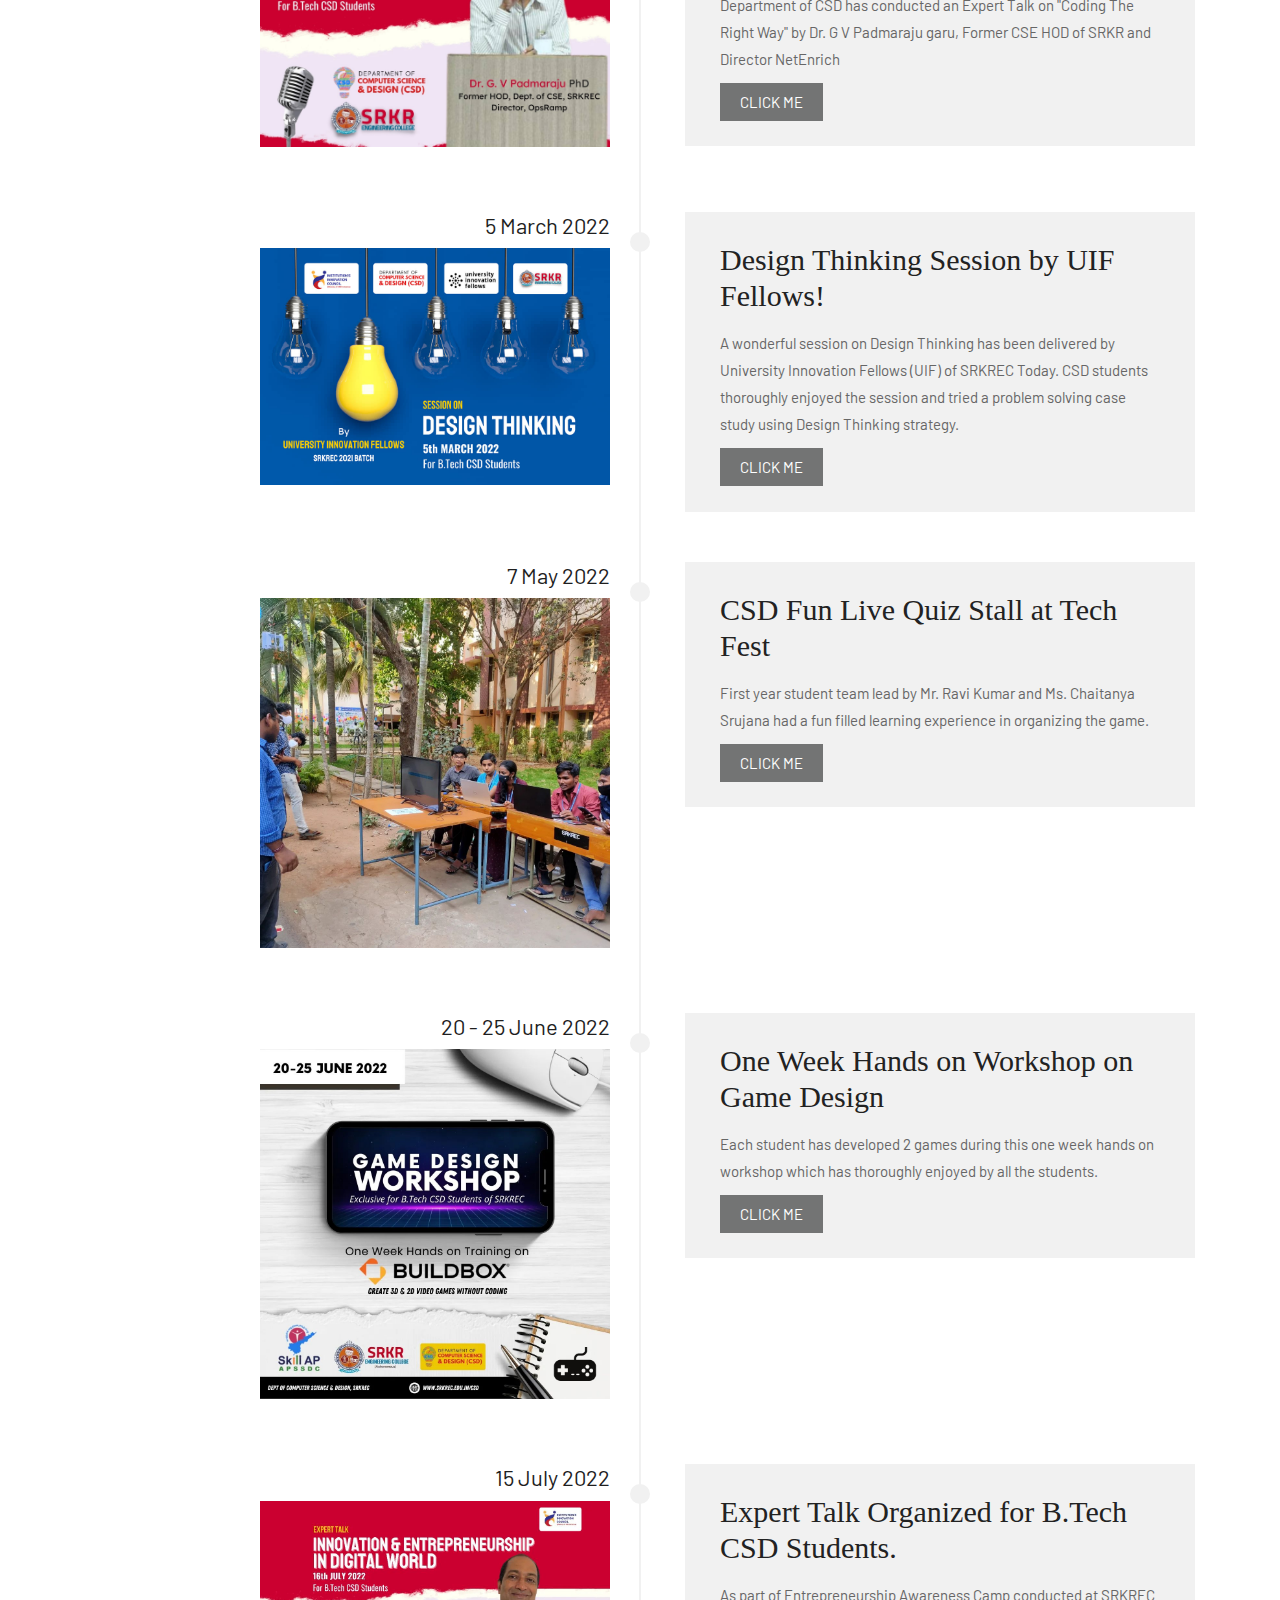
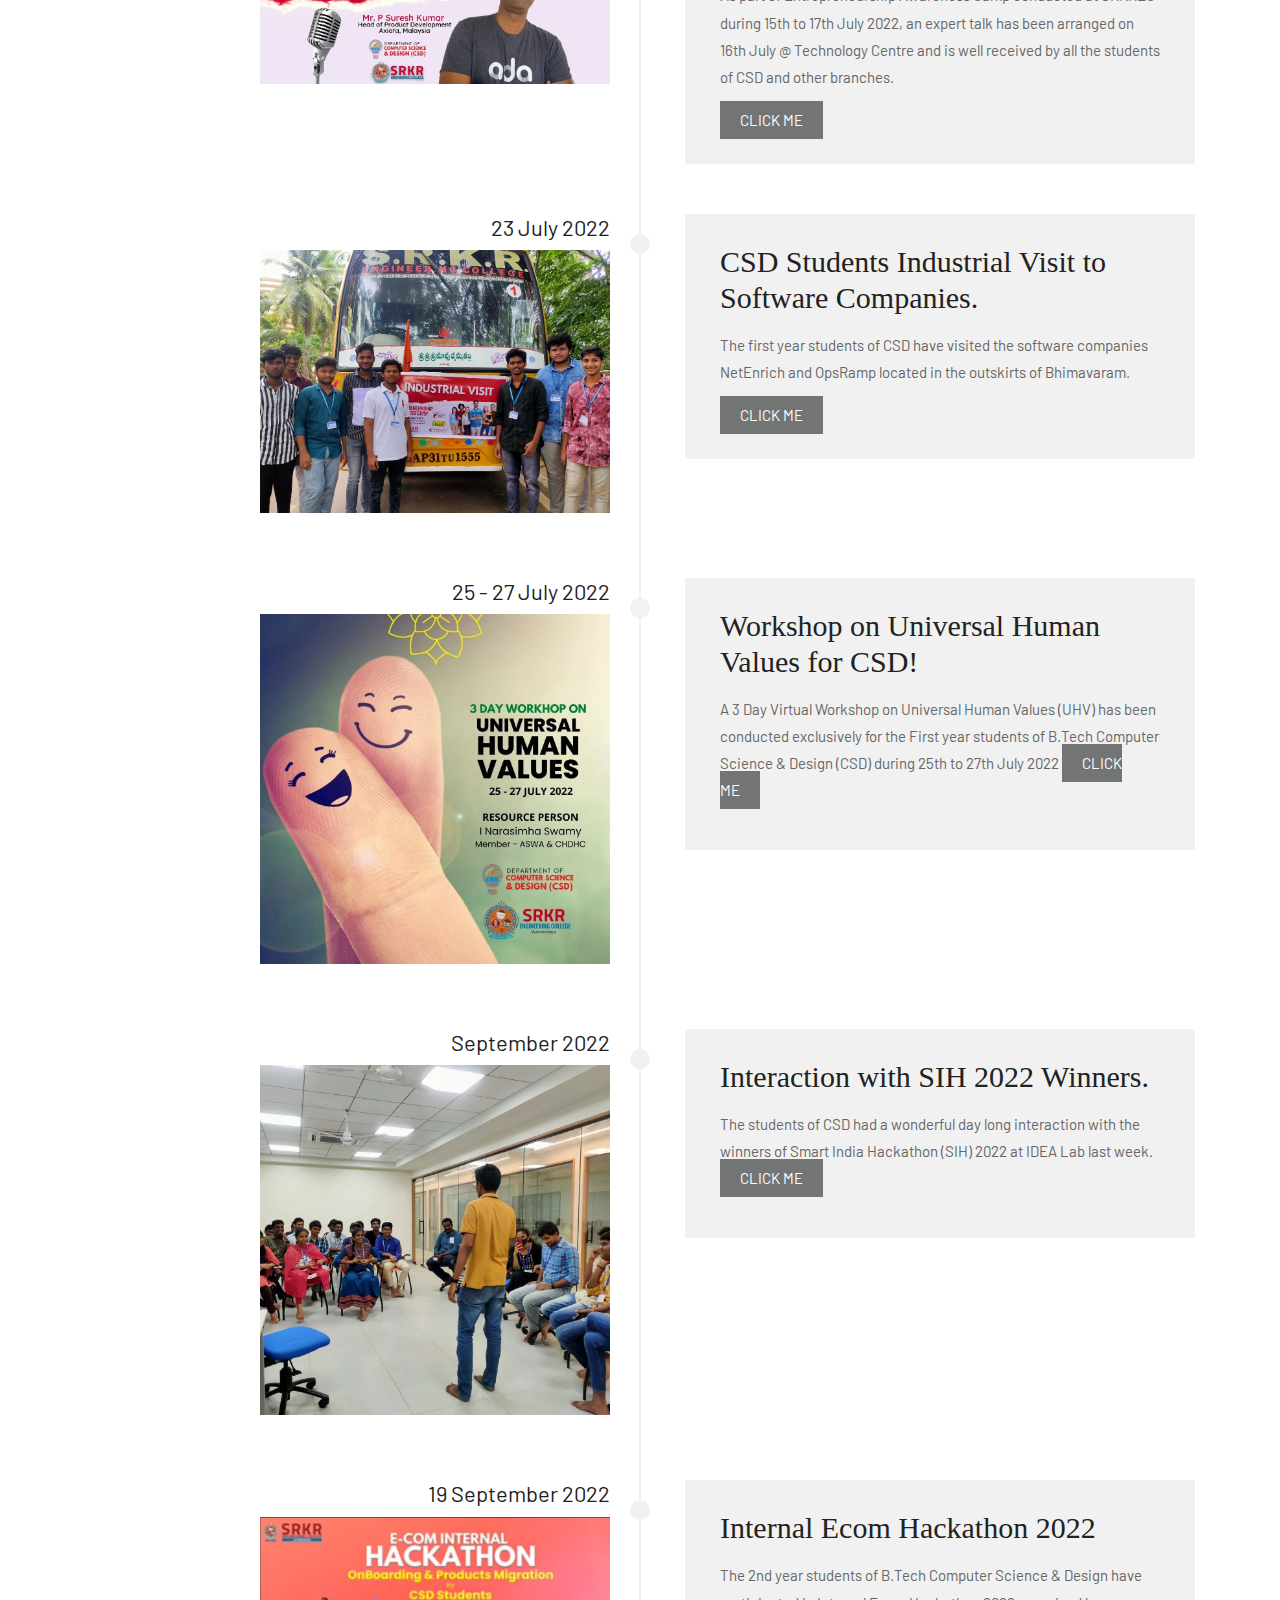
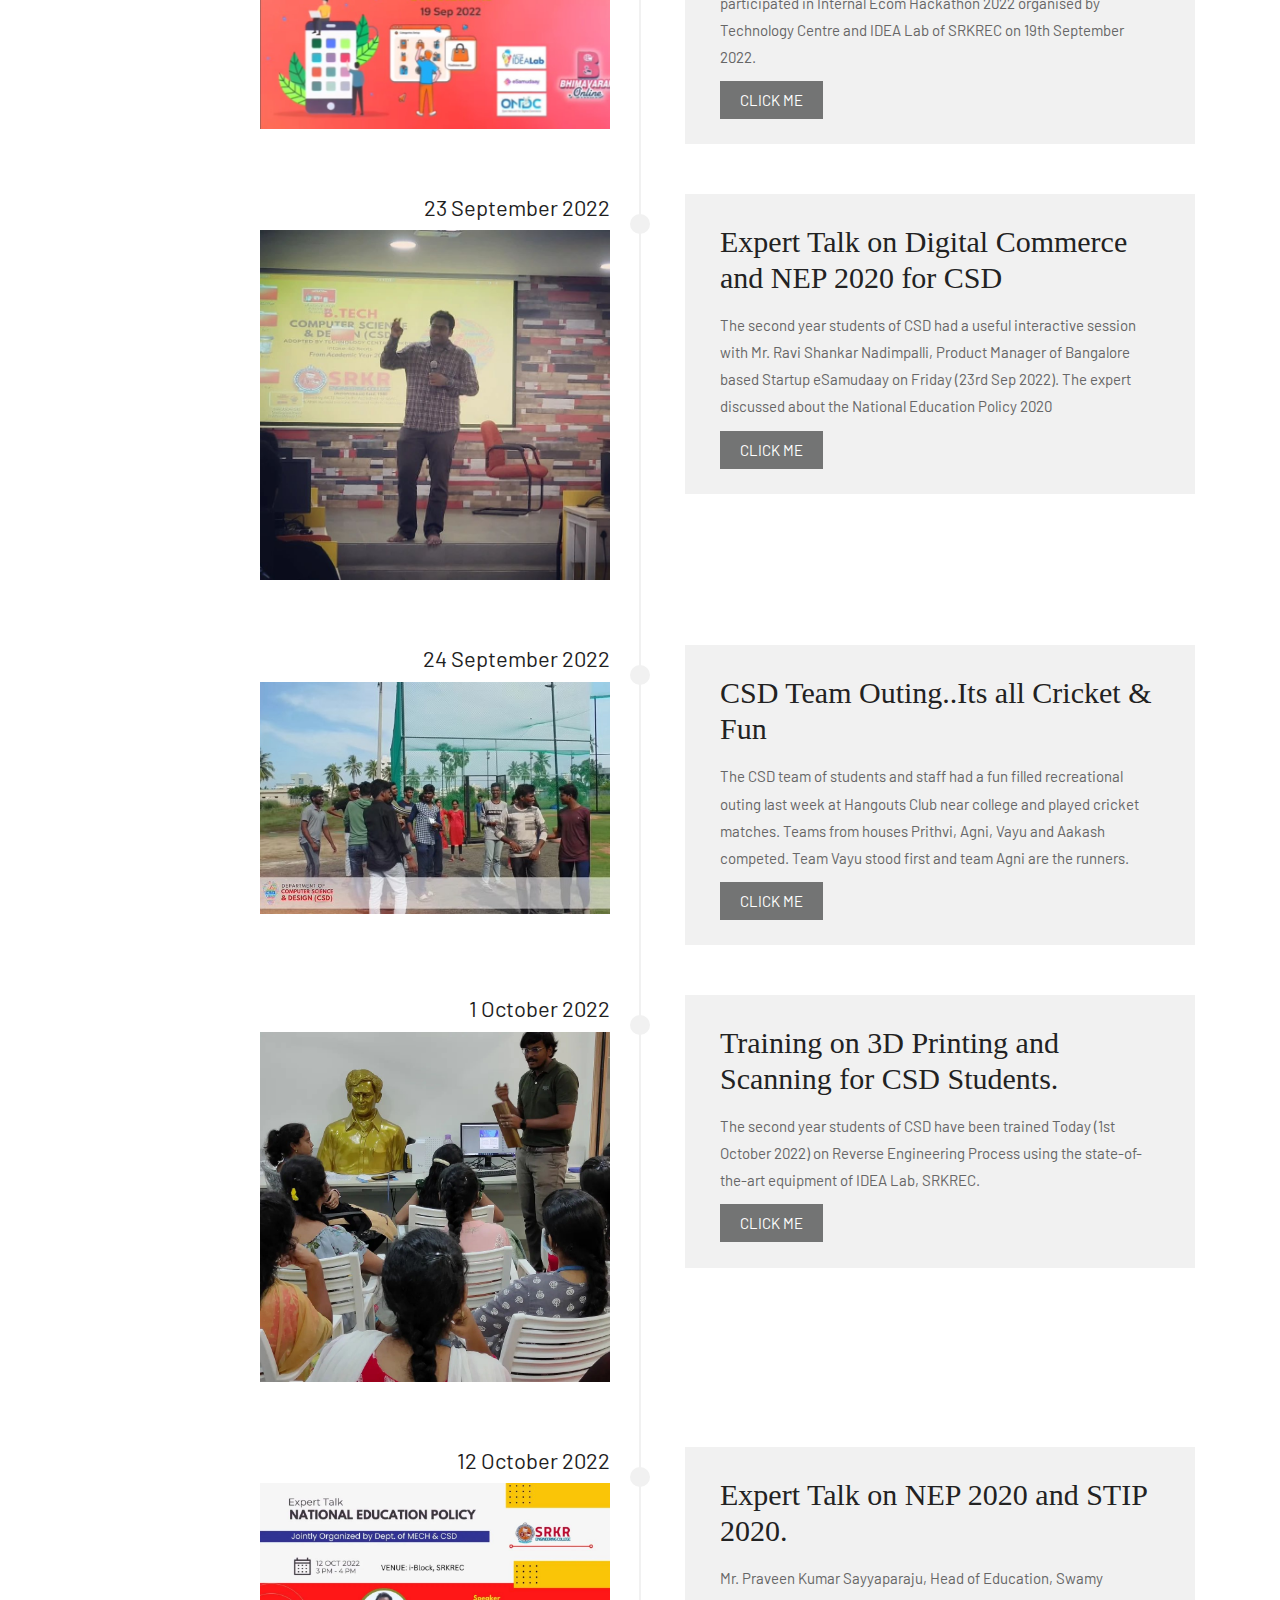
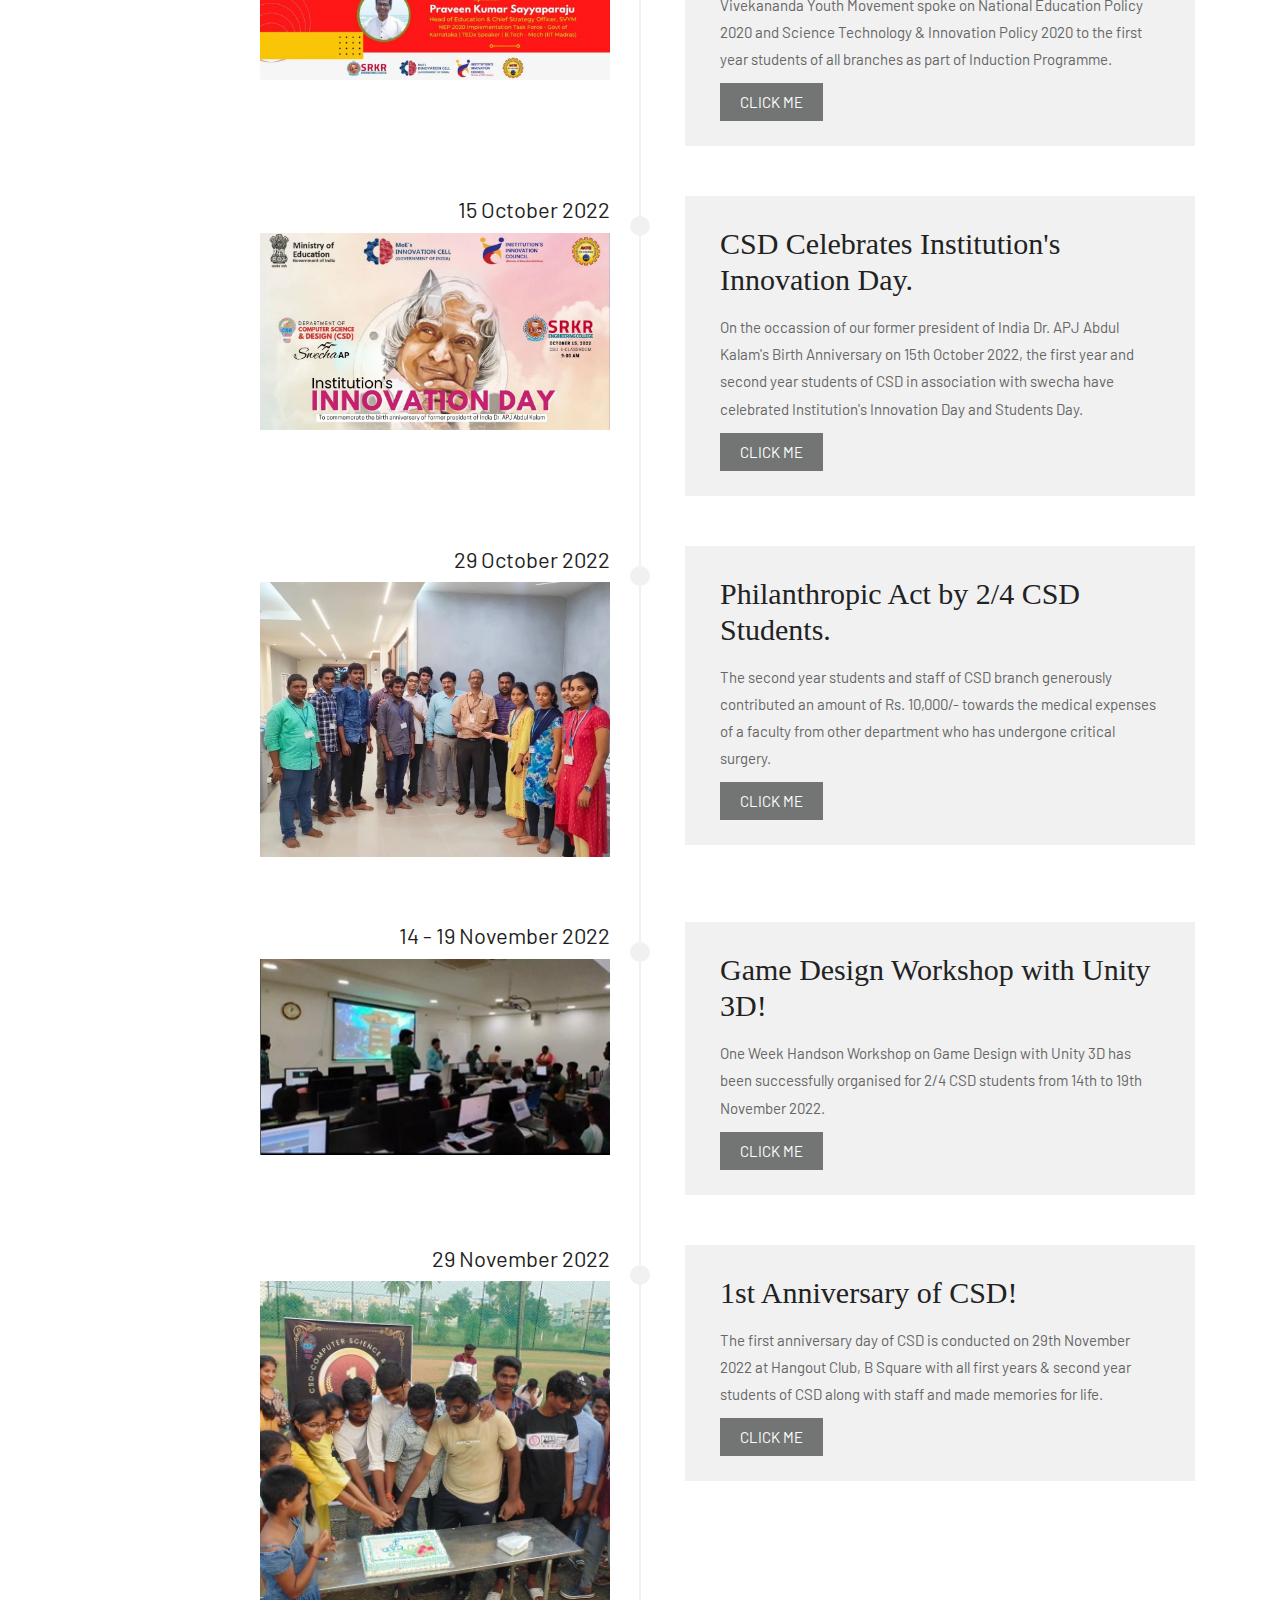
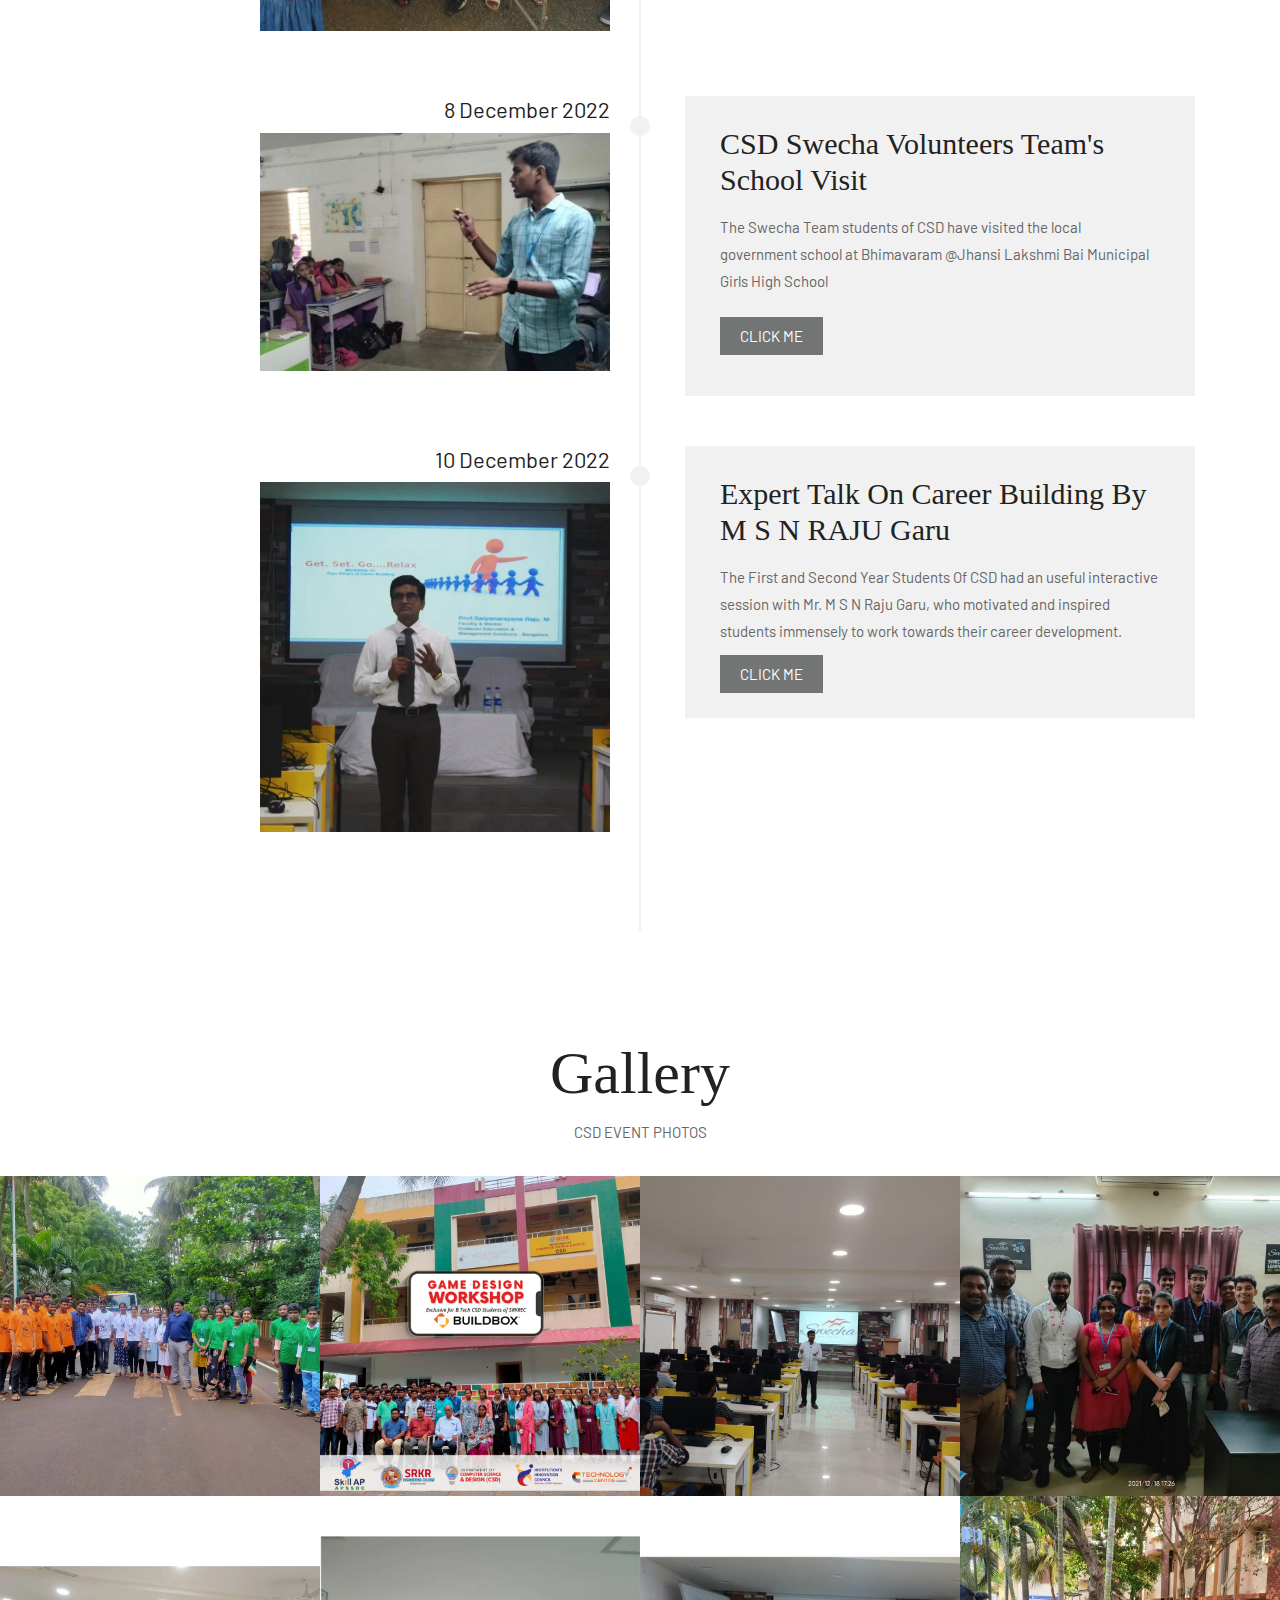
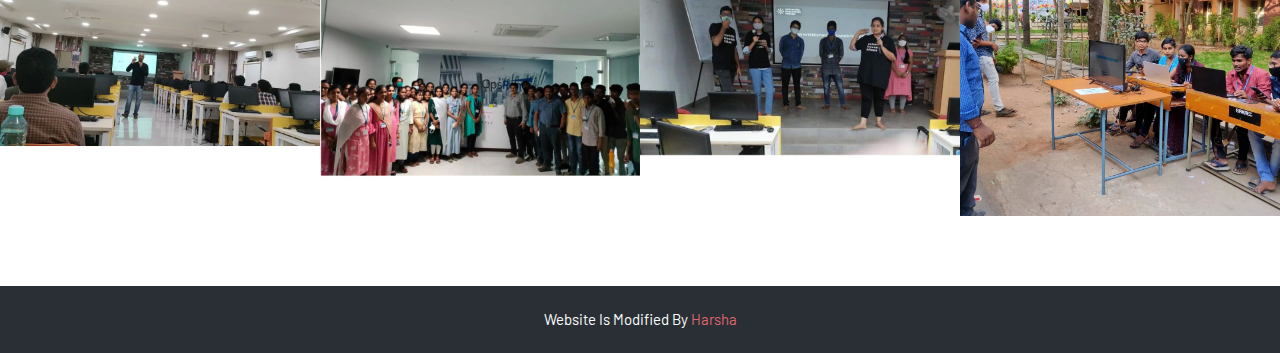
==== commit ecbe6485: "Update index.html" ====
--- a/index.html
+++ b/index.html
@@ -81,7 +81,7 @@
 					<div class="pogoSlider-slide" data-transition="zipReveal" data-duration="1500" style="background-image:url(images/Csd1.jpg);">
 						<div class="lbox-caption">
 							<div class="lbox-details">
-								<h1>Computer Science And Design Hello</h1>
+								<h1>Computer Science And Design</h1>
 								<h2>1st Anniversary</h3>
 								<p><strong> 29 November</strong></p>
 								<a href="https://www.instagram.com/p/Cli1pcwvF7M/" target="_blank" class="btn ">Click Me</a>
@@ -1120,4 +1120,4 @@
     <script src="js/custom.js"></script>
 	<script src="js/num_count.js"></script>
 </body>
-</html>+</html>
